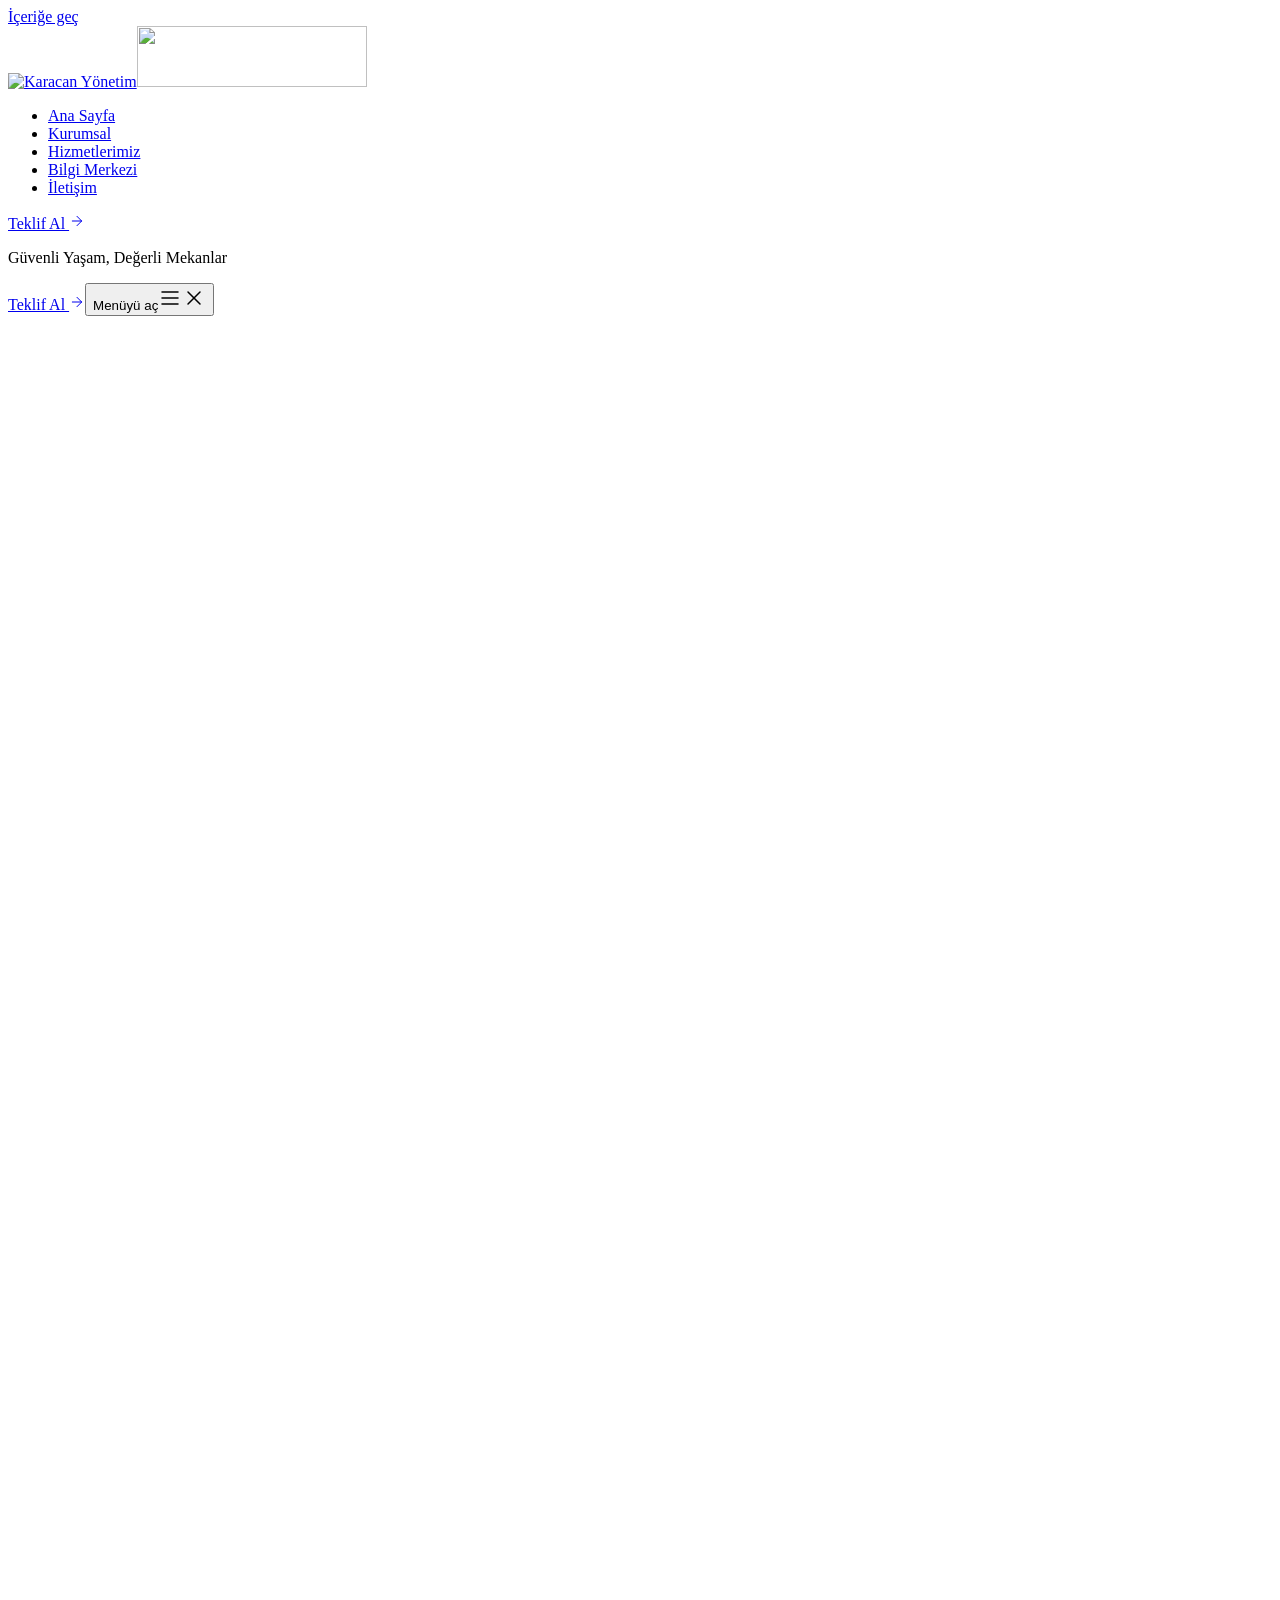
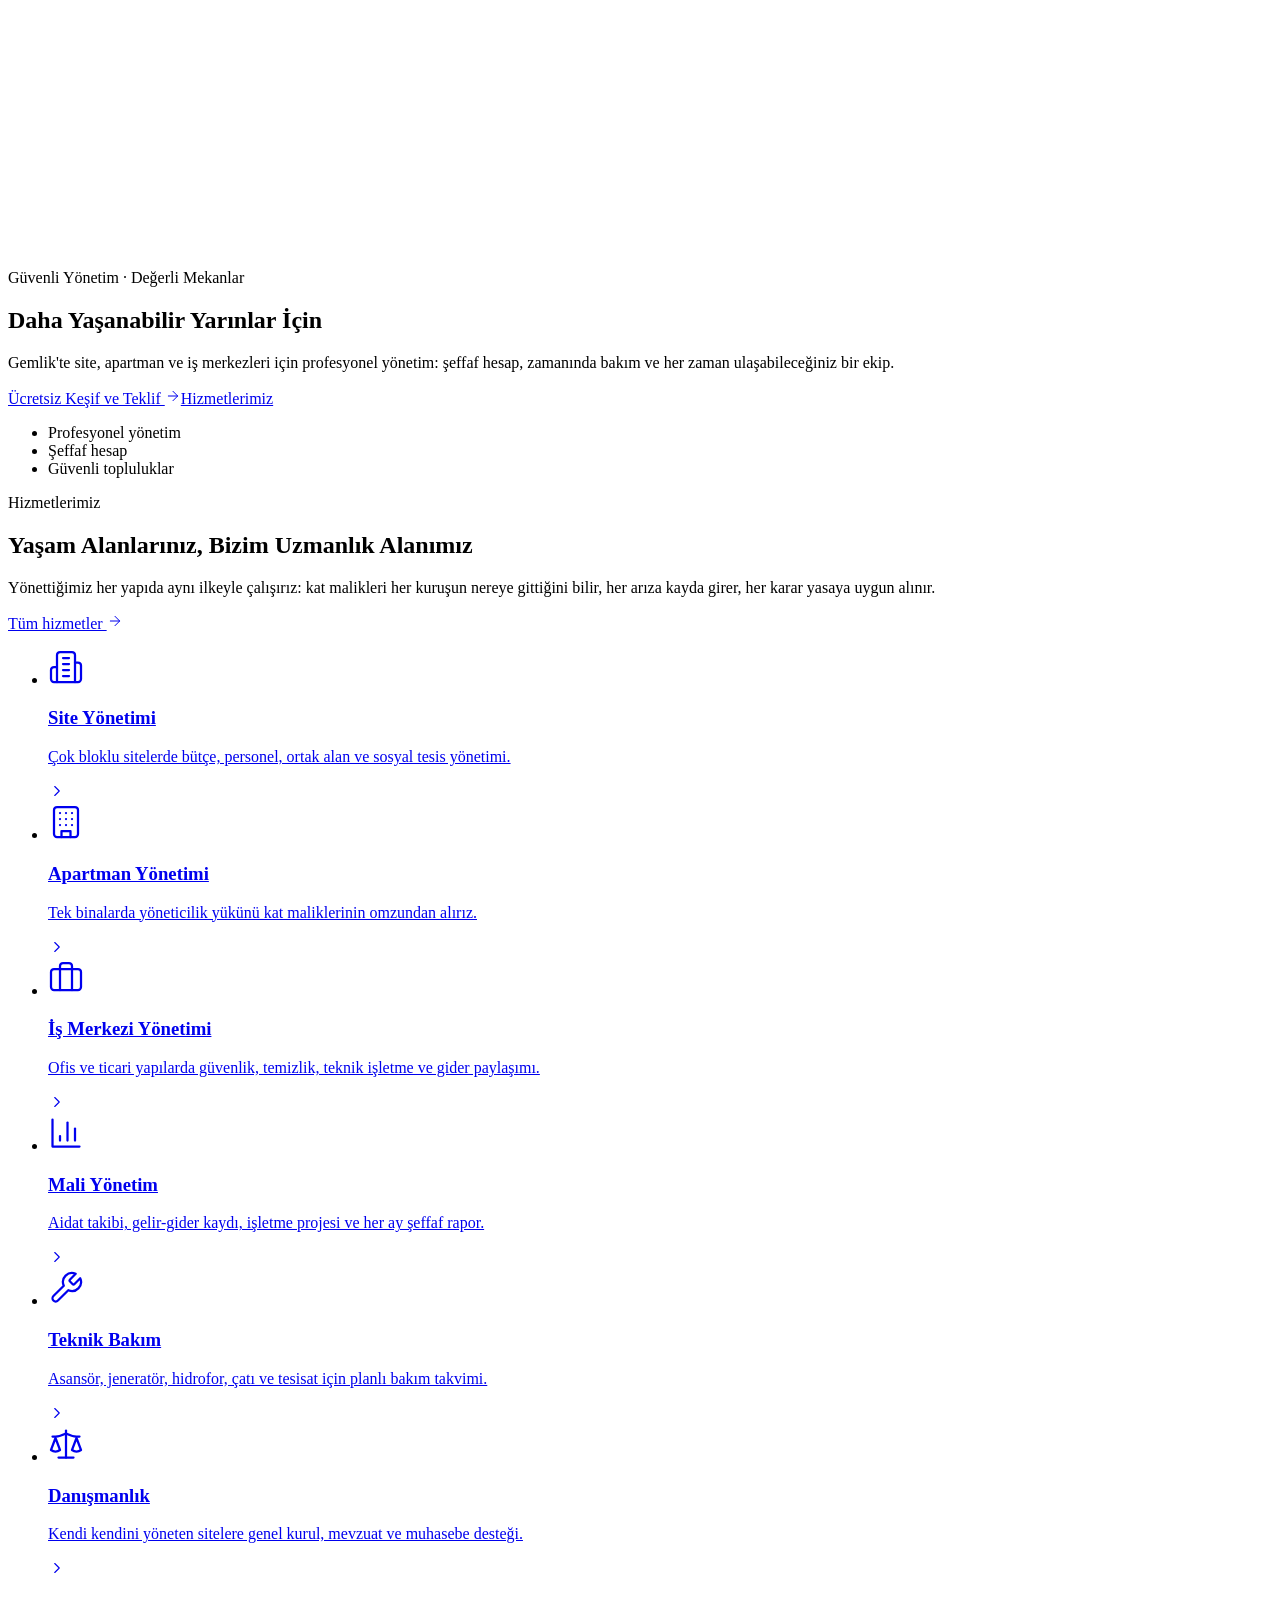
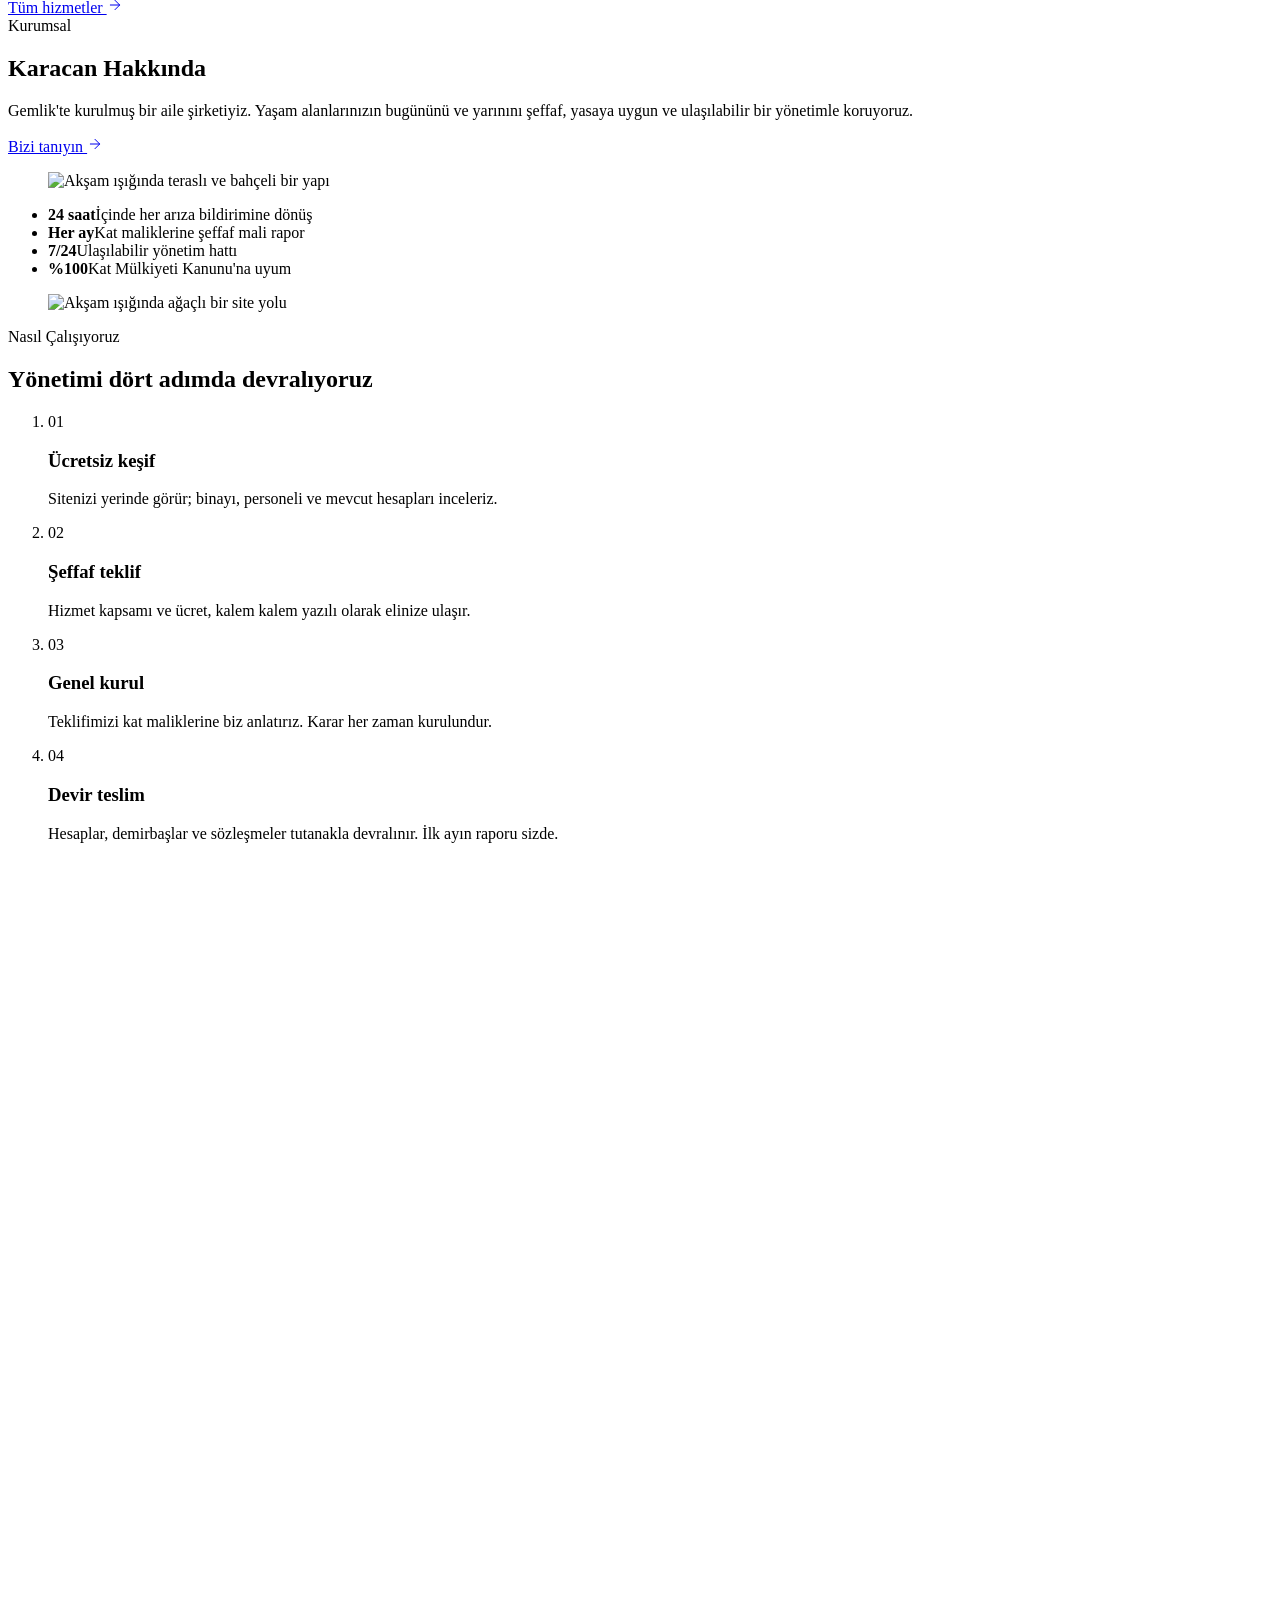
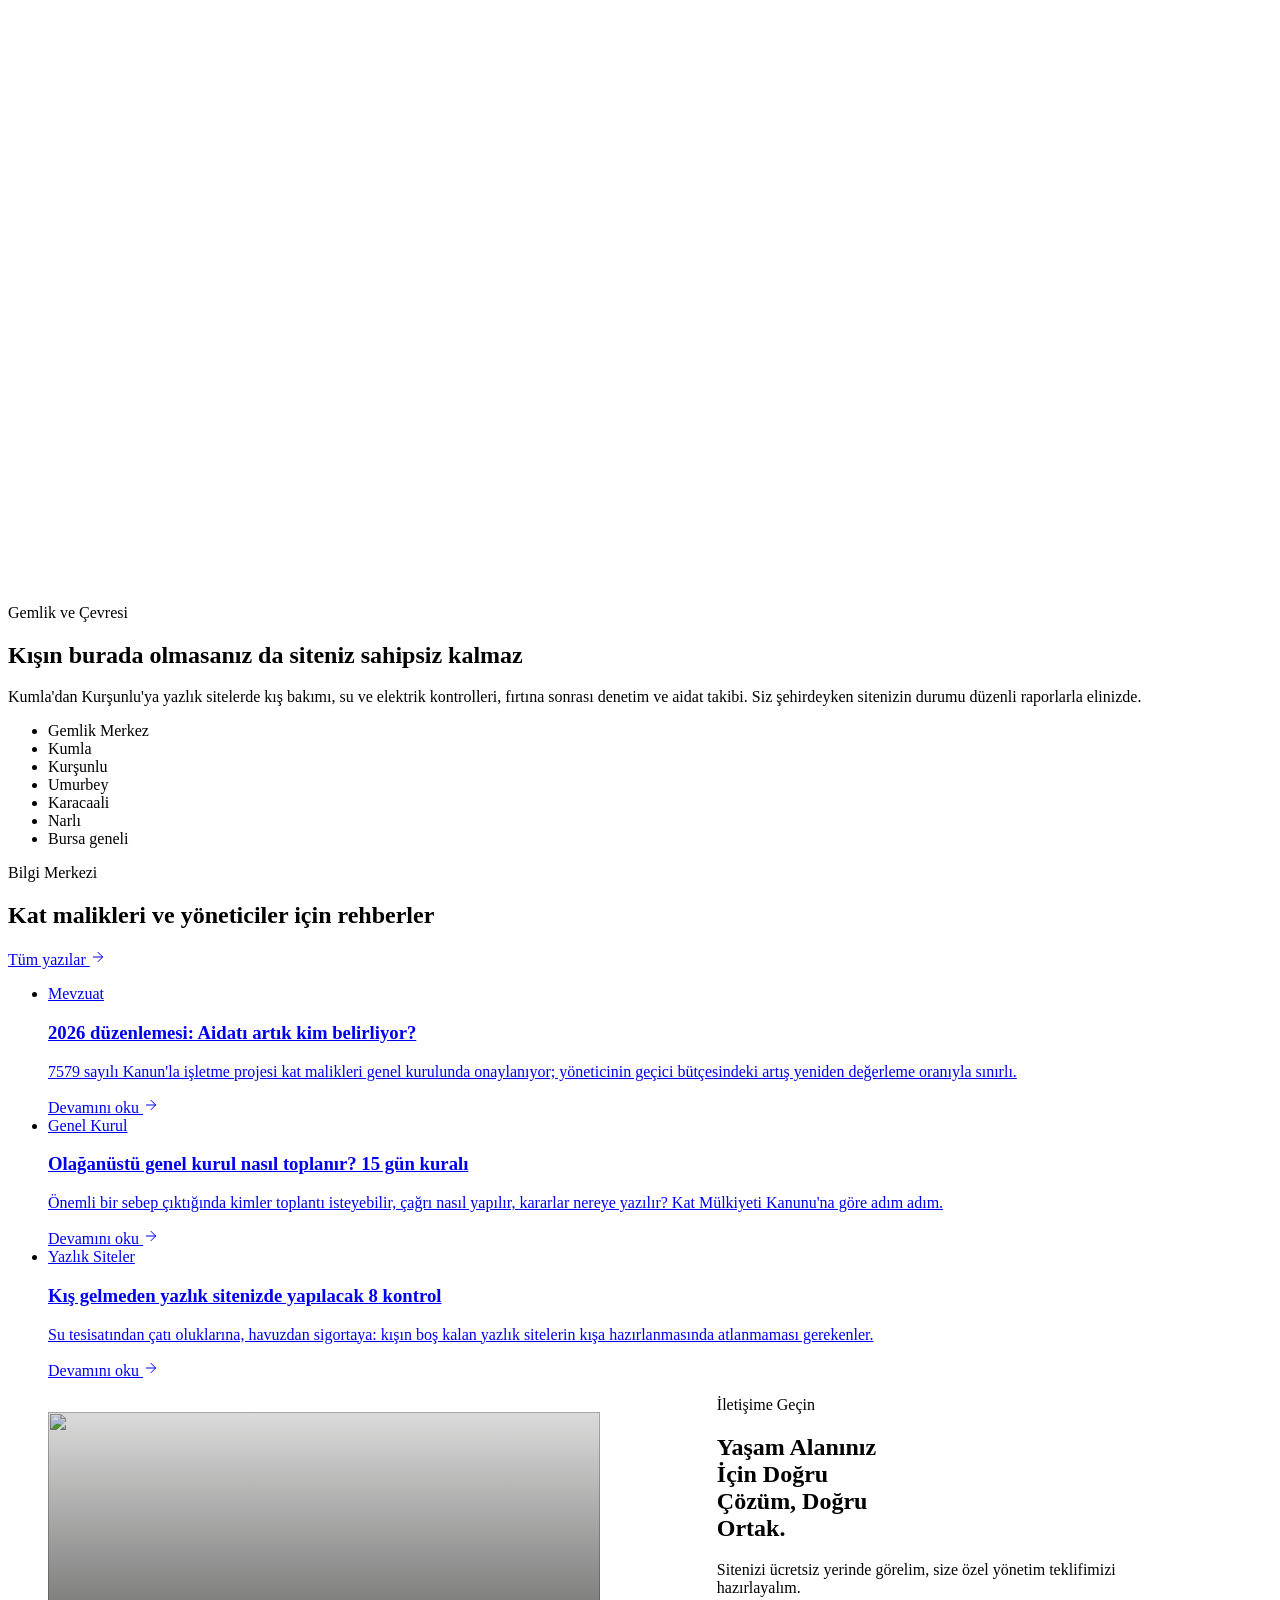
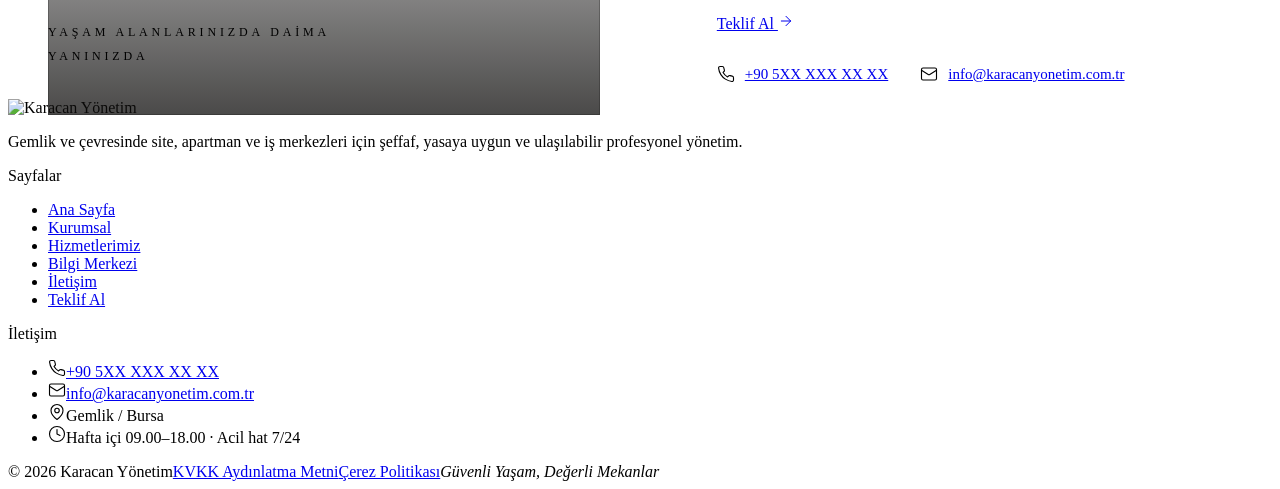
==== index.html @ 51871c75 "Önizleme v3: açık renkli site ikonları Co-Authored-By: Claude Opus 5.5 <noreply@anthropic.com>" ====
<!DOCTYPE html><html lang="tr" data-astro-cid-kfqxrqoz><head><meta charset="utf-8"><meta name="viewport" content="width=device-width, initial-scale=1"><title>Karacan Yönetim | Gemlik Site, Apartman ve İş Merkezi Yönetimi</title><meta name="description" content="Gemlik ve çevresinde site, apartman ve iş merkezleri için profesyonel yönetim ve danışmanlık: şeffaf mali rapor, planlı bakım, Kat Mülkiyeti Kanunu’na uygun yönetim."><link rel="canonical" href="https://karacanyonetim.com.tr/karacan-onizleme/"><meta name="robots" content="noindex, nofollow"><meta name="theme-color" content="#F7F5EF"><link rel="icon" href="/karacan-onizleme/favicon.svg" type="image/svg+xml"><link rel="icon" href="/karacan-onizleme/favicon.png" sizes="32x32"><link rel="apple-touch-icon" href="/karacan-onizleme/apple-touch-icon.png"><meta property="og:type" content="website"><meta property="og:locale" content="tr_TR"><meta property="og:site_name" content="Karacan Yönetim"><meta property="og:title" content="Karacan Yönetim | Gemlik Site, Apartman ve İş Merkezi Yönetimi"><meta property="og:description" content="Gemlik ve çevresinde site, apartman ve iş merkezleri için profesyonel yönetim ve danışmanlık: şeffaf mali rapor, planlı bakım, Kat Mülkiyeti Kanunu’na uygun yönetim."><meta property="og:url" content="https://karacanyonetim.com.tr/karacan-onizleme/"><meta property="og:image" content="https://karacanyonetim.com.tr/img/acilis-1200.webp"><script type="application/ld+json">{"@context":"https://schema.org","@type":"ProfessionalService","name":"Karacan Yönetim","description":"Site, Apartman ve İş Merkezi Yönetim ve Danışmanlık","slogan":"Güvenli Yaşam, Değerli Mekanlar","url":"https://karacanyonetim.com.tr/","email":"info@karacanyonetim.com.tr","logo":"https://karacanyonetim.com.tr/ikon-512.png","areaServed":["Gemlik","Bursa"],"address":{"@type":"PostalAddress","addressLocality":"Gemlik","addressRegion":"Bursa","addressCountry":"TR"}}</script><link rel="stylesheet" href="/karacan-onizleme/_astro/Temel.Bpt1xUq4.css"><style>.cagri[data-astro-cid-7pdlx3l4]{border-top:1px solid var(--cizgi);background:#fff;display:grid}.cagri-gorsel[data-astro-cid-7pdlx3l4]{isolation:isolate;min-height:280px;position:relative}.cagri-gorsel[data-astro-cid-7pdlx3l4] img[data-astro-cid-7pdlx3l4]{z-index:-2;object-fit:cover;width:100%;height:100%;position:absolute;inset:0}.cagri-gorsel[data-astro-cid-7pdlx3l4]:before{content:"";z-index:-1;background:linear-gradient(#0e0d0c26,#0e0d0cbf);position:absolute;inset:0}.cagri-gorsel[data-astro-cid-7pdlx3l4] figcaption[data-astro-cid-7pdlx3l4]{left:var(--kenar);right:var(--kenar);max-width:22rem;color:var(--fildisi);letter-spacing:.32em;text-transform:uppercase;font-size:12px;line-height:2;position:absolute;bottom:32px}.cagri-gorsel[data-astro-cid-7pdlx3l4] figcaption[data-astro-cid-7pdlx3l4]:after{content:"";background:var(--altin);width:36px;height:1px;margin-top:14px;display:block}.cagri-ic[data-astro-cid-7pdlx3l4]{padding:clamp(48px, 7vw, 96px) var(--kenar)}h2[data-astro-cid-7pdlx3l4]{max-width:16ch;margin-top:20px}.cagri-ic[data-astro-cid-7pdlx3l4]>p[data-astro-cid-7pdlx3l4]{color:var(--soluk);max-width:30rem;margin-top:18px}.cagri-ic[data-astro-cid-7pdlx3l4] .dugme[data-astro-cid-7pdlx3l4]{margin-top:32px}.cagri-iletisim[data-astro-cid-7pdlx3l4]{flex-wrap:wrap;gap:14px 32px;margin-top:32px;padding:0;list-style:none;display:flex}.cagri-iletisim[data-astro-cid-7pdlx3l4] li[data-astro-cid-7pdlx3l4]{align-items:center;gap:10px;font-size:15px;display:flex}.cagri-iletisim[data-astro-cid-7pdlx3l4] svg{color:var(--altin-yazi)}@media (width>=900px){.cagri[data-astro-cid-7pdlx3l4]{grid-template-columns:1fr 1fr}.cagri-gorsel[data-astro-cid-7pdlx3l4]{min-height:100%}.cagri-ic[data-astro-cid-7pdlx3l4]{padding-inline:clamp(48px,6vw,96px)}}
</style><link rel="stylesheet" href="/karacan-onizleme/_astro/index.DwdTsmB2.css"></head><body data-astro-cid-kfqxrqoz><a href="#icerik" class="gorunmez" data-astro-cid-kfqxrqoz>İçeriğe geç</a><header class="ust" data-astro-cid-amg5ateg><div class="kap ust-ic" data-astro-cid-amg5ateg><a href="/karacan-onizleme/" class="logo" aria-label="Karacan Yönetim ana sayfa" data-astro-cid-amg5ateg><img class="logo-acik" src="/karacan-onizleme/logo/karacan-yatay-renkli.svg" alt="Karacan Yönetim" width="230" height="61" data-astro-cid-amg5ateg><img class="logo-koyu" src="/karacan-onizleme/logo/karacan-yatay-koyu.svg" alt="" width="230" height="61" aria-hidden="true" data-astro-cid-amg5ateg></a><nav class="menu" id="menu" aria-label="Ana menü" data-astro-cid-amg5ateg><ul data-astro-cid-amg5ateg><li data-astro-cid-amg5ateg><a href="/karacan-onizleme/" aria-current="page" data-astro-cid-amg5ateg>Ana Sayfa</a></li><li data-astro-cid-amg5ateg><a href="/karacan-onizleme/kurumsal/" data-astro-cid-amg5ateg>Kurumsal</a></li><li data-astro-cid-amg5ateg><a href="/karacan-onizleme/hizmetler/" data-astro-cid-amg5ateg>Hizmetlerimiz</a></li><li data-astro-cid-amg5ateg><a href="/karacan-onizleme/bilgi-merkezi/" data-astro-cid-amg5ateg>Bilgi Merkezi</a></li><li data-astro-cid-amg5ateg><a href="/karacan-onizleme/iletisim/" data-astro-cid-amg5ateg>İletişim</a></li></ul><a href="/karacan-onizleme/teklif/" class="dugme dugme-altin menu-teklif" data-astro-cid-amg5ateg>Teklif Al <svg width="16" height="16" viewBox="0 0 24 24" fill="none" stroke="currentColor" stroke-width="1.5" stroke-linecap="round" stroke-linejoin="round" aria-hidden="true"><path d="M5 12h14"/><path d="m12 5 7 7-7 7"/></svg></a><p class="menu-slogan" data-astro-cid-amg5ateg>Güvenli Yaşam,
Değerli Mekanlar</p></nav><a href="/karacan-onizleme/teklif/" class="dugme dugme-altin ust-teklif" data-astro-cid-amg5ateg>Teklif Al <svg width="16" height="16" viewBox="0 0 24 24" fill="none" stroke="currentColor" stroke-width="1.5" stroke-linecap="round" stroke-linejoin="round" aria-hidden="true"><path d="M5 12h14"/><path d="m12 5 7 7-7 7"/></svg></a><button class="menu-dugme" aria-controls="menu" aria-expanded="false" data-astro-cid-amg5ateg><span class="gorunmez" data-astro-cid-amg5ateg>Menüyü aç</span><svg class="ac" width="24" height="24" viewBox="0 0 24 24" fill="none" stroke="currentColor" stroke-width="1.5" stroke-linecap="round" stroke-linejoin="round" aria-hidden="true"><path d="M4 6h16"/><path d="M4 12h16"/><path d="M4 18h16"/></svg><svg class="kapa" width="24" height="24" viewBox="0 0 24 24" fill="none" stroke="currentColor" stroke-width="1.5" stroke-linecap="round" stroke-linejoin="round" aria-hidden="true"><path d="M18 6 6 18"/><path d="m6 6 12 12"/></svg></button></div></header><script type="module">var e=document.querySelector(`.menu-dugme`),t=document.querySelector(`.ust`);e.addEventListener(`click`,()=>{let n=t.classList.toggle(`acik`);e.setAttribute(`aria-expanded`,String(n)),document.body.style.overflow=n?`hidden`:``});</script><main id="icerik" data-astro-cid-kfqxrqoz><section class="acilis koyu" data-astro-cid-lcdefpme><picture data-astro-cid-lcdefpme><source media="(max-width: 767px)" srcset="/karacan-onizleme/img/acilis-dikey-800.webp 800w, /karacan-onizleme/img/acilis-dikey-1200.webp 1200w" sizes="100vw" width="1200" height="1600" data-astro-cid-lcdefpme><img class="acilis-gorsel" src="/karacan-onizleme/img/acilis-2400.webp" srcset="/karacan-onizleme/img/acilis-1200.webp 1200w, /karacan-onizleme/img/acilis-2400.webp 2400w" sizes="100vw" alt="" fetchpriority="high" width="2400" height="1549" data-astro-cid-lcdefpme></picture><div class="kap acilis-ic" data-astro-cid-lcdefpme><span class="ust-baslik" data-astro-cid-lcdefpme>Güvenli Yönetim · Değerli Mekanlar</span><h1 data-astro-cid-lcdefpme>Daha Yaşanabilir Yarınlar İçin</h1><p data-astro-cid-lcdefpme>Gemlik&#39;te site, apartman ve iş merkezleri için profesyonel yönetim: şeffaf hesap, zamanında bakım ve her zaman ulaşabileceğiniz bir ekip.</p><div class="acilis-dugmeler" data-astro-cid-lcdefpme><a href="/karacan-onizleme/teklif/" class="dugme dugme-altin" data-astro-cid-lcdefpme>Ücretsiz Keşif ve Teklif <svg width="16" height="16" viewBox="0 0 24 24" fill="none" stroke="currentColor" stroke-width="1.5" stroke-linecap="round" stroke-linejoin="round" aria-hidden="true"><path d="M5 12h14"/><path d="m12 5 7 7-7 7"/></svg></a><a href="/karacan-onizleme/hizmetler/" class="dugme dugme-cizgi" data-astro-cid-lcdefpme>Hizmetlerimiz</a></div></div><ul class="acilis-ilkeler" aria-label="İlkelerimiz" data-astro-cid-lcdefpme><li data-astro-cid-lcdefpme>Profesyonel yönetim</li><li data-astro-cid-lcdefpme>Şeffaf hesap</li><li data-astro-cid-lcdefpme>Güvenli topluluklar</li></ul></section><section class="bolum hizmetler" data-astro-cid-lcdefpme><div class="kap" data-astro-cid-lcdefpme><div class="bolum-bas" data-astro-cid-lcdefpme><div data-astro-cid-lcdefpme><span class="ust-baslik" data-astro-cid-lcdefpme>Hizmetlerimiz</span><h2 data-astro-cid-lcdefpme>Yaşam Alanlarınız, Bizim Uzmanlık Alanımız</h2></div><div class="bolum-bas-yan" data-astro-cid-lcdefpme><p data-astro-cid-lcdefpme>Yönettiğimiz her yapıda aynı ilkeyle çalışırız: kat malikleri her kuruşun nereye gittiğini bilir, her arıza kayda girer, her karar yasaya uygun alınır.</p><a href="/karacan-onizleme/hizmetler/" class="bag" data-astro-cid-lcdefpme>Tüm hizmetler <svg width="16" height="16" viewBox="0 0 24 24" fill="none" stroke="currentColor" stroke-width="1.5" stroke-linecap="round" stroke-linejoin="round" aria-hidden="true"><path d="M5 12h14"/><path d="m12 5 7 7-7 7"/></svg></a></div></div><ul class="hizmet-liste" data-astro-cid-lcdefpme><li data-astro-cid-lcdefpme><a href="/karacan-onizleme/hizmetler/#site-yonetimi" data-astro-cid-lcdefpme><svg width="36" height="36" viewBox="0 0 24 24" fill="none" stroke="currentColor" stroke-width="1.5" stroke-linecap="round" stroke-linejoin="round" aria-hidden="true"><path d="M6 22V4a2 2 0 0 1 2-2h8a2 2 0 0 1 2 2v18Z"/><path d="M6 12H4a2 2 0 0 0-2 2v6a2 2 0 0 0 2 2h2"/><path d="M18 9h2a2 2 0 0 1 2 2v9a2 2 0 0 1-2 2h-2"/><path d="M10 6h4"/><path d="M10 10h4"/><path d="M10 14h4"/><path d="M10 18h4"/></svg><span class="hizmet-metin" data-astro-cid-lcdefpme><h3 data-astro-cid-lcdefpme>Site Yönetimi</h3><p data-astro-cid-lcdefpme>Çok bloklu sitelerde bütçe, personel, ortak alan ve sosyal tesis yönetimi.</p></span><svg class="ok-sag" width="18" height="18" viewBox="0 0 24 24" fill="none" stroke="currentColor" stroke-width="1.5" stroke-linecap="round" stroke-linejoin="round" aria-hidden="true"><path d="m9 18 6-6-6-6"/></svg></a></li><li data-astro-cid-lcdefpme><a href="/karacan-onizleme/hizmetler/#apartman-yonetimi" data-astro-cid-lcdefpme><svg width="36" height="36" viewBox="0 0 24 24" fill="none" stroke="currentColor" stroke-width="1.5" stroke-linecap="round" stroke-linejoin="round" aria-hidden="true"><rect width="16" height="20" x="4" y="2" rx="2"/><path d="M9 22v-4h6v4"/><path d="M8 6h.01"/><path d="M16 6h.01"/><path d="M12 6h.01"/><path d="M12 10h.01"/><path d="M12 14h.01"/><path d="M16 10h.01"/><path d="M16 14h.01"/><path d="M8 10h.01"/><path d="M8 14h.01"/></svg><span class="hizmet-metin" data-astro-cid-lcdefpme><h3 data-astro-cid-lcdefpme>Apartman Yönetimi</h3><p data-astro-cid-lcdefpme>Tek binalarda yöneticilik yükünü kat maliklerinin omzundan alırız.</p></span><svg class="ok-sag" width="18" height="18" viewBox="0 0 24 24" fill="none" stroke="currentColor" stroke-width="1.5" stroke-linecap="round" stroke-linejoin="round" aria-hidden="true"><path d="m9 18 6-6-6-6"/></svg></a></li><li data-astro-cid-lcdefpme><a href="/karacan-onizleme/hizmetler/#is-merkezi-yonetimi" data-astro-cid-lcdefpme><svg width="36" height="36" viewBox="0 0 24 24" fill="none" stroke="currentColor" stroke-width="1.5" stroke-linecap="round" stroke-linejoin="round" aria-hidden="true"><path d="M16 20V4a2 2 0 0 0-2-2h-4a2 2 0 0 0-2 2v16"/><rect width="20" height="14" x="2" y="6" rx="2"/></svg><span class="hizmet-metin" data-astro-cid-lcdefpme><h3 data-astro-cid-lcdefpme>İş Merkezi Yönetimi</h3><p data-astro-cid-lcdefpme>Ofis ve ticari yapılarda güvenlik, temizlik, teknik işletme ve gider paylaşımı.</p></span><svg class="ok-sag" width="18" height="18" viewBox="0 0 24 24" fill="none" stroke="currentColor" stroke-width="1.5" stroke-linecap="round" stroke-linejoin="round" aria-hidden="true"><path d="m9 18 6-6-6-6"/></svg></a></li><li data-astro-cid-lcdefpme><a href="/karacan-onizleme/hizmetler/#mali-yonetim" data-astro-cid-lcdefpme><svg width="36" height="36" viewBox="0 0 24 24" fill="none" stroke="currentColor" stroke-width="1.5" stroke-linecap="round" stroke-linejoin="round" aria-hidden="true"><path d="M3 3v18h18"/><path d="M18 17V9"/><path d="M13 17V5"/><path d="M8 17v-3"/></svg><span class="hizmet-metin" data-astro-cid-lcdefpme><h3 data-astro-cid-lcdefpme>Mali Yönetim</h3><p data-astro-cid-lcdefpme>Aidat takibi, gelir-gider kaydı, işletme projesi ve her ay şeffaf rapor.</p></span><svg class="ok-sag" width="18" height="18" viewBox="0 0 24 24" fill="none" stroke="currentColor" stroke-width="1.5" stroke-linecap="round" stroke-linejoin="round" aria-hidden="true"><path d="m9 18 6-6-6-6"/></svg></a></li><li data-astro-cid-lcdefpme><a href="/karacan-onizleme/hizmetler/#teknik-bakim" data-astro-cid-lcdefpme><svg width="36" height="36" viewBox="0 0 24 24" fill="none" stroke="currentColor" stroke-width="1.5" stroke-linecap="round" stroke-linejoin="round" aria-hidden="true"><path d="M14.7 6.3a1 1 0 0 0 0 1.4l1.6 1.6a1 1 0 0 0 1.4 0l3.77-3.77a6 6 0 0 1-7.94 7.94l-6.91 6.91a2.12 2.12 0 0 1-3-3l6.91-6.91a6 6 0 0 1 7.94-7.94l-3.76 3.76z"/></svg><span class="hizmet-metin" data-astro-cid-lcdefpme><h3 data-astro-cid-lcdefpme>Teknik Bakım</h3><p data-astro-cid-lcdefpme>Asansör, jeneratör, hidrofor, çatı ve tesisat için planlı bakım takvimi.</p></span><svg class="ok-sag" width="18" height="18" viewBox="0 0 24 24" fill="none" stroke="currentColor" stroke-width="1.5" stroke-linecap="round" stroke-linejoin="round" aria-hidden="true"><path d="m9 18 6-6-6-6"/></svg></a></li><li data-astro-cid-lcdefpme><a href="/karacan-onizleme/hizmetler/#danismanlik" data-astro-cid-lcdefpme><svg width="36" height="36" viewBox="0 0 24 24" fill="none" stroke="currentColor" stroke-width="1.5" stroke-linecap="round" stroke-linejoin="round" aria-hidden="true"><path d="m16 16 3-8 3 8c-.87.65-1.92 1-3 1s-2.13-.35-3-1Z"/><path d="m2 16 3-8 3 8c-.87.65-1.92 1-3 1s-2.13-.35-3-1Z"/><path d="M7 21h10"/><path d="M12 3v18"/><path d="M3 7h2c2 0 5-1 7-2 2 1 5 2 7 2h2"/></svg><span class="hizmet-metin" data-astro-cid-lcdefpme><h3 data-astro-cid-lcdefpme>Danışmanlık</h3><p data-astro-cid-lcdefpme>Kendi kendini yöneten sitelere genel kurul, mevzuat ve muhasebe desteği.</p></span><svg class="ok-sag" width="18" height="18" viewBox="0 0 24 24" fill="none" stroke="currentColor" stroke-width="1.5" stroke-linecap="round" stroke-linejoin="round" aria-hidden="true"><path d="m9 18 6-6-6-6"/></svg></a></li></ul><a href="/karacan-onizleme/hizmetler/" class="dugme dugme-altin tum-hizmetler" data-astro-cid-lcdefpme>Tüm hizmetler <svg width="16" height="16" viewBox="0 0 24 24" fill="none" stroke="currentColor" stroke-width="1.5" stroke-linecap="round" stroke-linejoin="round" aria-hidden="true"><path d="M5 12h14"/><path d="m12 5 7 7-7 7"/></svg></a></div></section><section class="hakkinda" data-astro-cid-lcdefpme><div class="kap hakkinda-ic" data-astro-cid-lcdefpme><div class="hakkinda-metin" data-astro-cid-lcdefpme><span class="ust-baslik" data-astro-cid-lcdefpme>Kurumsal</span><h2 data-astro-cid-lcdefpme>Karacan Hakkında</h2><p data-astro-cid-lcdefpme>Gemlik&#39;te kurulmuş bir aile şirketiyiz. Yaşam alanlarınızın bugününü ve yarınını şeffaf, yasaya uygun ve ulaşılabilir bir yönetimle koruyoruz.</p><a href="/karacan-onizleme/kurumsal/" class="bag" data-astro-cid-lcdefpme>Bizi tanıyın <svg width="16" height="16" viewBox="0 0 24 24" fill="none" stroke="currentColor" stroke-width="1.5" stroke-linecap="round" stroke-linejoin="round" aria-hidden="true"><path d="M5 12h14"/><path d="m12 5 7 7-7 7"/></svg></a></div><figure class="hakkinda-gorsel" data-astro-cid-lcdefpme><img src="/karacan-onizleme/img/teras-1600.webp" srcset="/karacan-onizleme/img/teras-800.webp 800w, /karacan-onizleme/img/teras-1600.webp 1600w" sizes="(min-width: 900px) 50vw, 100vw" alt="Akşam ışığında teraslı ve bahçeli bir yapı" loading="lazy" width="1600" height="1067" data-astro-cid-lcdefpme></figure><ul class="sozler" aria-label="Sözümüz" data-astro-cid-lcdefpme><li data-astro-cid-lcdefpme><strong data-astro-cid-lcdefpme>24 saat</strong><span data-astro-cid-lcdefpme>İçinde her arıza bildirimine dönüş</span></li><li data-astro-cid-lcdefpme><strong data-astro-cid-lcdefpme>Her ay</strong><span data-astro-cid-lcdefpme>Kat maliklerine şeffaf mali rapor</span></li><li data-astro-cid-lcdefpme><strong data-astro-cid-lcdefpme>7/24</strong><span data-astro-cid-lcdefpme>Ulaşılabilir yönetim hattı</span></li><li data-astro-cid-lcdefpme><strong data-astro-cid-lcdefpme>%100</strong><span data-astro-cid-lcdefpme>Kat Mülkiyeti Kanunu&#39;na uyum</span></li></ul></div></section><section class="bolum surec" data-astro-cid-lcdefpme><div class="kap surec-ic" data-astro-cid-lcdefpme><figure class="surec-gorsel" data-astro-cid-lcdefpme><img src="/karacan-onizleme/img/bahce-1600.webp" srcset="/karacan-onizleme/img/bahce-800.webp 800w, /karacan-onizleme/img/bahce-1600.webp 1600w" sizes="(min-width: 900px) 45vw, 100vw" alt="Akşam ışığında ağaçlı bir site yolu" loading="lazy" width="1600" height="1067" data-astro-cid-lcdefpme></figure><div data-astro-cid-lcdefpme><span class="ust-baslik" data-astro-cid-lcdefpme>Nasıl Çalışıyoruz</span><h2 data-astro-cid-lcdefpme>Yönetimi dört adımda devralıyoruz</h2><ol class="adimlar" data-astro-cid-lcdefpme><li data-astro-cid-lcdefpme><span class="no" data-astro-cid-lcdefpme>01</span><div data-astro-cid-lcdefpme><h3 data-astro-cid-lcdefpme>Ücretsiz keşif</h3><p data-astro-cid-lcdefpme>Sitenizi yerinde görür; binayı, personeli ve mevcut hesapları inceleriz.</p></div></li><li data-astro-cid-lcdefpme><span class="no" data-astro-cid-lcdefpme>02</span><div data-astro-cid-lcdefpme><h3 data-astro-cid-lcdefpme>Şeffaf teklif</h3><p data-astro-cid-lcdefpme>Hizmet kapsamı ve ücret, kalem kalem yazılı olarak elinize ulaşır.</p></div></li><li data-astro-cid-lcdefpme><span class="no" data-astro-cid-lcdefpme>03</span><div data-astro-cid-lcdefpme><h3 data-astro-cid-lcdefpme>Genel kurul</h3><p data-astro-cid-lcdefpme>Teklifimizi kat maliklerine biz anlatırız. Karar her zaman kurulundur.</p></div></li><li data-astro-cid-lcdefpme><span class="no" data-astro-cid-lcdefpme>04</span><div data-astro-cid-lcdefpme><h3 data-astro-cid-lcdefpme>Devir teslim</h3><p data-astro-cid-lcdefpme>Hesaplar, demirbaşlar ve sözleşmeler tutanakla devralınır. İlk ayın raporu sizde.</p></div></li></ol></div></div></section><section class="bolge koyu" data-astro-cid-lcdefpme><img class="bolge-gorsel" src="/karacan-onizleme/img/yazlik-2000.webp" srcset="/karacan-onizleme/img/yazlik-1000.webp 1000w, /karacan-onizleme/img/yazlik-2000.webp 2000w" sizes="100vw" alt="" loading="lazy" width="2000" height="1341" data-astro-cid-lcdefpme><div class="kap bolge-ic" data-astro-cid-lcdefpme><span class="ust-baslik" data-astro-cid-lcdefpme>Gemlik ve Çevresi</span><h2 data-astro-cid-lcdefpme>Kışın burada olmasanız da siteniz sahipsiz kalmaz</h2><p data-astro-cid-lcdefpme>Kumla&#39;dan Kurşunlu&#39;ya yazlık sitelerde kış bakımı, su ve elektrik kontrolleri, fırtına sonrası denetim ve aidat takibi. Siz şehirdeyken sitenizin durumu düzenli raporlarla elinizde.</p><ul class="yerler" data-astro-cid-lcdefpme><li data-astro-cid-lcdefpme>Gemlik Merkez</li><li data-astro-cid-lcdefpme>Kumla</li><li data-astro-cid-lcdefpme>Kurşunlu</li><li data-astro-cid-lcdefpme>Umurbey</li><li data-astro-cid-lcdefpme>Karacaali</li><li data-astro-cid-lcdefpme>Narlı</li><li data-astro-cid-lcdefpme>Bursa geneli</li></ul></div></section><section class="bolum yazilar" data-astro-cid-lcdefpme><div class="kap" data-astro-cid-lcdefpme><div class="bolum-bas" data-astro-cid-lcdefpme><div data-astro-cid-lcdefpme><span class="ust-baslik" data-astro-cid-lcdefpme>Bilgi Merkezi</span><h2 data-astro-cid-lcdefpme>Kat malikleri ve yöneticiler için rehberler</h2></div><div class="bolum-bas-yan" data-astro-cid-lcdefpme><a href="/karacan-onizleme/bilgi-merkezi/" class="bag" data-astro-cid-lcdefpme>Tüm yazılar <svg width="16" height="16" viewBox="0 0 24 24" fill="none" stroke="currentColor" stroke-width="1.5" stroke-linecap="round" stroke-linejoin="round" aria-hidden="true"><path d="M5 12h14"/><path d="m12 5 7 7-7 7"/></svg></a></div></div><ul class="yazi-liste" data-astro-cid-lcdefpme><li data-astro-cid-lcdefpme><a href="/karacan-onizleme/bilgi-merkezi/aidati-kim-belirliyor/" data-astro-cid-lcdefpme><span class="etiket" data-astro-cid-lcdefpme>Mevzuat</span><h3 data-astro-cid-lcdefpme>2026 düzenlemesi: Aidatı artık kim belirliyor?</h3><p data-astro-cid-lcdefpme>7579 sayılı Kanun&#39;la işletme projesi kat malikleri genel kurulunda onaylanıyor; yöneticinin geçici bütçesindeki artış yeniden değerleme oranıyla sınırlı.</p><span class="bag" data-astro-cid-lcdefpme>Devamını oku <svg width="16" height="16" viewBox="0 0 24 24" fill="none" stroke="currentColor" stroke-width="1.5" stroke-linecap="round" stroke-linejoin="round" aria-hidden="true"><path d="M5 12h14"/><path d="m12 5 7 7-7 7"/></svg></span></a></li><li data-astro-cid-lcdefpme><a href="/karacan-onizleme/bilgi-merkezi/olaganustu-genel-kurul/" data-astro-cid-lcdefpme><span class="etiket" data-astro-cid-lcdefpme>Genel Kurul</span><h3 data-astro-cid-lcdefpme>Olağanüstü genel kurul nasıl toplanır? 15 gün kuralı</h3><p data-astro-cid-lcdefpme>Önemli bir sebep çıktığında kimler toplantı isteyebilir, çağrı nasıl yapılır, kararlar nereye yazılır? Kat Mülkiyeti Kanunu&#39;na göre adım adım.</p><span class="bag" data-astro-cid-lcdefpme>Devamını oku <svg width="16" height="16" viewBox="0 0 24 24" fill="none" stroke="currentColor" stroke-width="1.5" stroke-linecap="round" stroke-linejoin="round" aria-hidden="true"><path d="M5 12h14"/><path d="m12 5 7 7-7 7"/></svg></span></a></li><li data-astro-cid-lcdefpme><a href="/karacan-onizleme/bilgi-merkezi/yazlik-site-kis-kontrolleri/" data-astro-cid-lcdefpme><span class="etiket" data-astro-cid-lcdefpme>Yazlık Siteler</span><h3 data-astro-cid-lcdefpme>Kış gelmeden yazlık sitenizde yapılacak 8 kontrol</h3><p data-astro-cid-lcdefpme>Su tesisatından çatı oluklarına, havuzdan sigortaya: kışın boş kalan yazlık sitelerin kışa hazırlanmasında atlanmaması gerekenler.</p><span class="bag" data-astro-cid-lcdefpme>Devamını oku <svg width="16" height="16" viewBox="0 0 24 24" fill="none" stroke="currentColor" stroke-width="1.5" stroke-linecap="round" stroke-linejoin="round" aria-hidden="true"><path d="M5 12h14"/><path d="m12 5 7 7-7 7"/></svg></span></a></li></ul></div></section><section class="cagri" data-astro-cid-7pdlx3l4><figure class="cagri-gorsel koyu" data-astro-cid-7pdlx3l4><img src="/karacan-onizleme/img/giris-1600.webp" srcset="/karacan-onizleme/img/giris-800.webp 800w, /karacan-onizleme/img/giris-1600.webp 1600w" sizes="(min-width: 900px) 50vw, 100vw" alt="" loading="lazy" width="1600" height="1067" data-astro-cid-7pdlx3l4><figcaption data-astro-cid-7pdlx3l4>Yaşam alanlarınızda daima yanınızda</figcaption></figure><div class="cagri-ic" data-astro-cid-7pdlx3l4><span class="ust-baslik" data-astro-cid-7pdlx3l4>İletişime Geçin</span><h2 data-astro-cid-7pdlx3l4>Yaşam Alanınız İçin Doğru Çözüm, Doğru Ortak.</h2><p data-astro-cid-7pdlx3l4>Sitenizi ücretsiz yerinde görelim, size özel yönetim teklifimizi hazırlayalım.</p><a href="/karacan-onizleme/teklif/" class="dugme dugme-altin" data-astro-cid-7pdlx3l4>Teklif Al <svg width="16" height="16" viewBox="0 0 24 24" fill="none" stroke="currentColor" stroke-width="1.5" stroke-linecap="round" stroke-linejoin="round" aria-hidden="true"><path d="M5 12h14"/><path d="m12 5 7 7-7 7"/></svg></a><ul class="cagri-iletisim" data-astro-cid-7pdlx3l4><li data-astro-cid-7pdlx3l4><svg width="18" height="18" viewBox="0 0 24 24" fill="none" stroke="currentColor" stroke-width="1.5" stroke-linecap="round" stroke-linejoin="round" aria-hidden="true"><path d="M22 16.92v3a2 2 0 0 1-2.18 2 19.79 19.79 0 0 1-8.63-3.07 19.5 19.5 0 0 1-6-6 19.79 19.79 0 0 1-3.07-8.67A2 2 0 0 1 4.11 2h3a2 2 0 0 1 2 1.72 12.84 12.84 0 0 0 .7 2.81 2 2 0 0 1-.45 2.11L8.09 9.91a16 16 0 0 0 6 6l1.27-1.27a2 2 0 0 1 2.11-.45 12.84 12.84 0 0 0 2.81.7A2 2 0 0 1 22 16.92z"/></svg><a href="tel:+905" data-astro-cid-7pdlx3l4>+90 5XX XXX XX XX</a></li><li data-astro-cid-7pdlx3l4><svg width="18" height="18" viewBox="0 0 24 24" fill="none" stroke="currentColor" stroke-width="1.5" stroke-linecap="round" stroke-linejoin="round" aria-hidden="true"><rect width="20" height="16" x="2" y="4" rx="2"/><path d="m22 7-8.97 5.7a1.94 1.94 0 0 1-2.06 0L2 7"/></svg><a href="mailto:info@karacanyonetim.com.tr" data-astro-cid-7pdlx3l4>info@karacanyonetim.com.tr</a></li></ul></div></section></main><footer class="alt koyu" data-astro-cid-brxak7qk><div class="kap alt-ic" data-astro-cid-brxak7qk><div class="alt-marka" data-astro-cid-brxak7qk><img src="/karacan-onizleme/logo/karacan-yatay-koyu.svg" alt="Karacan Yönetim" width="230" height="61" loading="lazy" data-astro-cid-brxak7qk><p data-astro-cid-brxak7qk>Gemlik ve çevresinde site, apartman ve iş merkezleri için şeffaf, yasaya uygun ve ulaşılabilir profesyonel yönetim.</p></div><nav class="alt-menu" aria-label="Alt menü" data-astro-cid-brxak7qk><span class="ust-baslik cizgisiz" data-astro-cid-brxak7qk>Sayfalar</span><ul data-astro-cid-brxak7qk><li data-astro-cid-brxak7qk><a href="/karacan-onizleme/" data-astro-cid-brxak7qk>Ana Sayfa</a></li><li data-astro-cid-brxak7qk><a href="/karacan-onizleme/kurumsal/" data-astro-cid-brxak7qk>Kurumsal</a></li><li data-astro-cid-brxak7qk><a href="/karacan-onizleme/hizmetler/" data-astro-cid-brxak7qk>Hizmetlerimiz</a></li><li data-astro-cid-brxak7qk><a href="/karacan-onizleme/bilgi-merkezi/" data-astro-cid-brxak7qk>Bilgi Merkezi</a></li><li data-astro-cid-brxak7qk><a href="/karacan-onizleme/iletisim/" data-astro-cid-brxak7qk>İletişim</a></li><li data-astro-cid-brxak7qk><a href="/karacan-onizleme/teklif/" data-astro-cid-brxak7qk>Teklif Al</a></li></ul></nav><div class="alt-iletisim" data-astro-cid-brxak7qk><span class="ust-baslik cizgisiz" data-astro-cid-brxak7qk>İletişim</span><ul data-astro-cid-brxak7qk><li data-astro-cid-brxak7qk><svg width="18" height="18" viewBox="0 0 24 24" fill="none" stroke="currentColor" stroke-width="1.5" stroke-linecap="round" stroke-linejoin="round" aria-hidden="true"><path d="M22 16.92v3a2 2 0 0 1-2.18 2 19.79 19.79 0 0 1-8.63-3.07 19.5 19.5 0 0 1-6-6 19.79 19.79 0 0 1-3.07-8.67A2 2 0 0 1 4.11 2h3a2 2 0 0 1 2 1.72 12.84 12.84 0 0 0 .7 2.81 2 2 0 0 1-.45 2.11L8.09 9.91a16 16 0 0 0 6 6l1.27-1.27a2 2 0 0 1 2.11-.45 12.84 12.84 0 0 0 2.81.7A2 2 0 0 1 22 16.92z"/></svg><a href="tel:+905" data-astro-cid-brxak7qk>+90 5XX XXX XX XX</a></li><li data-astro-cid-brxak7qk><svg width="18" height="18" viewBox="0 0 24 24" fill="none" stroke="currentColor" stroke-width="1.5" stroke-linecap="round" stroke-linejoin="round" aria-hidden="true"><rect width="20" height="16" x="2" y="4" rx="2"/><path d="m22 7-8.97 5.7a1.94 1.94 0 0 1-2.06 0L2 7"/></svg><a href="mailto:info@karacanyonetim.com.tr" data-astro-cid-brxak7qk>info@karacanyonetim.com.tr</a></li><li data-astro-cid-brxak7qk><svg width="18" height="18" viewBox="0 0 24 24" fill="none" stroke="currentColor" stroke-width="1.5" stroke-linecap="round" stroke-linejoin="round" aria-hidden="true"><path d="M20 10c0 6-8 12-8 12s-8-6-8-12a8 8 0 0 1 16 0Z"/><circle cx="12" cy="10" r="3"/></svg><span data-astro-cid-brxak7qk>Gemlik / Bursa</span></li><li data-astro-cid-brxak7qk><svg width="18" height="18" viewBox="0 0 24 24" fill="none" stroke="currentColor" stroke-width="1.5" stroke-linecap="round" stroke-linejoin="round" aria-hidden="true"><circle cx="12" cy="12" r="10"/><path d="M12 6v6l4 2"/></svg><span data-astro-cid-brxak7qk>Hafta içi 09.00–18.00 · Acil hat 7/24</span></li></ul></div></div><div class="kap" data-astro-cid-brxak7qk><div class="alt-son" data-astro-cid-brxak7qk><span data-astro-cid-brxak7qk>© 2026 Karacan Yönetim</span><span class="yasal" data-astro-cid-brxak7qk><a href="/karacan-onizleme/kvkk/" data-astro-cid-brxak7qk>KVKK Aydınlatma Metni</a><a href="/karacan-onizleme/cerez-politikasi/" data-astro-cid-brxak7qk>Çerez Politikası</a></span><em data-astro-cid-brxak7qk>Güvenli Yaşam, Değerli Mekanlar</em></div></div></footer></body></html>
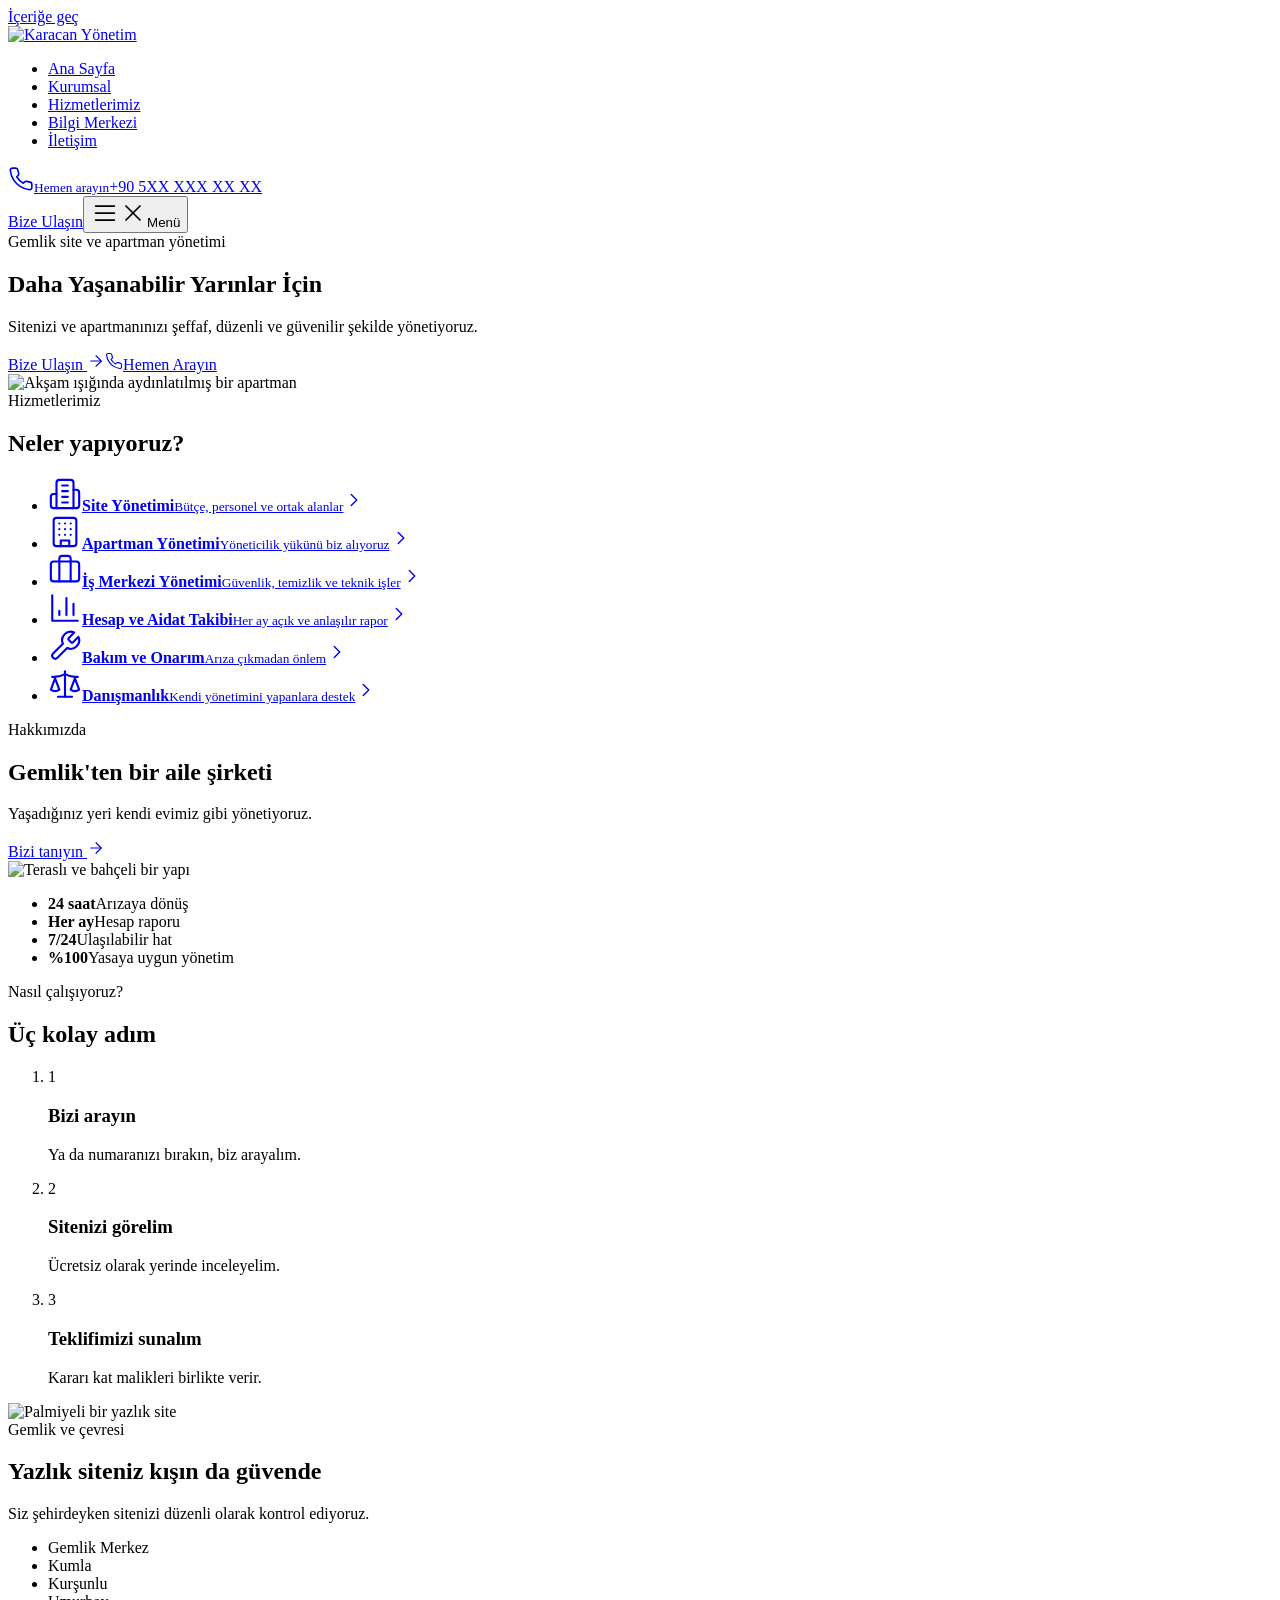
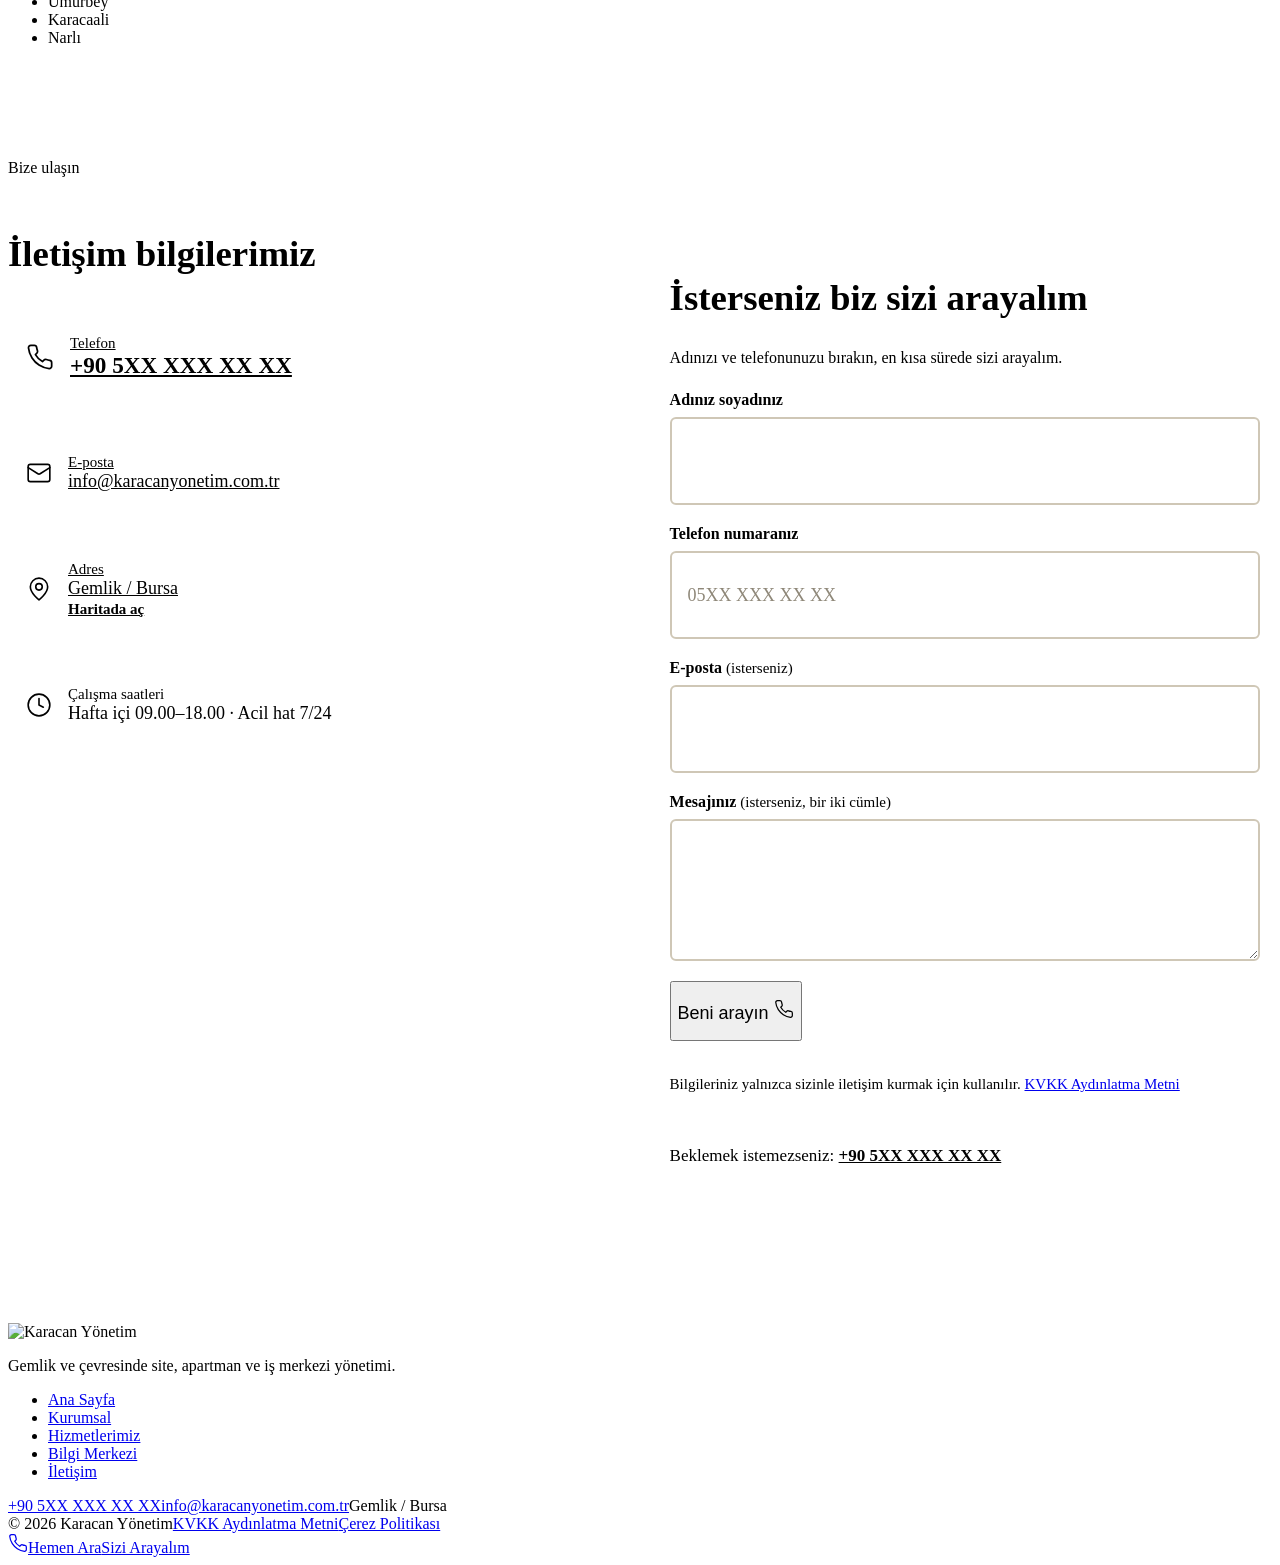
==== commit 323bf268: "Önizleme v4: 45+ kitle için sade, açık renkli tasarım Co-Authored-By: Claude Opus 5.5 <noreply@anthr" ====
--- a/index.html
+++ b/index.html
@@ -1,3 +1,4 @@
-<!DOCTYPE html><html lang="tr" data-astro-cid-kfqxrqoz><head><meta charset="utf-8"><meta name="viewport" content="width=device-width, initial-scale=1"><title>Karacan Yönetim | Gemlik Site, Apartman ve İş Merkezi Yönetimi</title><meta name="description" content="Gemlik ve çevresinde site, apartman ve iş merkezleri için profesyonel yönetim ve danışmanlık: şeffaf mali rapor, planlı bakım, Kat Mülkiyeti Kanunu’na uygun yönetim."><link rel="canonical" href="https://karacanyonetim.com.tr/karacan-onizleme/"><meta name="robots" content="noindex, nofollow"><meta name="theme-color" content="#F7F5EF"><link rel="icon" href="/karacan-onizleme/favicon.svg" type="image/svg+xml"><link rel="icon" href="/karacan-onizleme/favicon.png" sizes="32x32"><link rel="apple-touch-icon" href="/karacan-onizleme/apple-touch-icon.png"><meta property="og:type" content="website"><meta property="og:locale" content="tr_TR"><meta property="og:site_name" content="Karacan Yönetim"><meta property="og:title" content="Karacan Yönetim | Gemlik Site, Apartman ve İş Merkezi Yönetimi"><meta property="og:description" content="Gemlik ve çevresinde site, apartman ve iş merkezleri için profesyonel yönetim ve danışmanlık: şeffaf mali rapor, planlı bakım, Kat Mülkiyeti Kanunu’na uygun yönetim."><meta property="og:url" content="https://karacanyonetim.com.tr/karacan-onizleme/"><meta property="og:image" content="https://karacanyonetim.com.tr/img/acilis-1200.webp"><script type="application/ld+json">{"@context":"https://schema.org","@type":"ProfessionalService","name":"Karacan Yönetim","description":"Site, Apartman ve İş Merkezi Yönetim ve Danışmanlık","slogan":"Güvenli Yaşam, Değerli Mekanlar","url":"https://karacanyonetim.com.tr/","email":"info@karacanyonetim.com.tr","logo":"https://karacanyonetim.com.tr/ikon-512.png","areaServed":["Gemlik","Bursa"],"address":{"@type":"PostalAddress","addressLocality":"Gemlik","addressRegion":"Bursa","addressCountry":"TR"}}</script><link rel="stylesheet" href="/karacan-onizleme/_astro/Temel.Bpt1xUq4.css"><style>.cagri[data-astro-cid-7pdlx3l4]{border-top:1px solid var(--cizgi);background:#fff;display:grid}.cagri-gorsel[data-astro-cid-7pdlx3l4]{isolation:isolate;min-height:280px;position:relative}.cagri-gorsel[data-astro-cid-7pdlx3l4] img[data-astro-cid-7pdlx3l4]{z-index:-2;object-fit:cover;width:100%;height:100%;position:absolute;inset:0}.cagri-gorsel[data-astro-cid-7pdlx3l4]:before{content:"";z-index:-1;background:linear-gradient(#0e0d0c26,#0e0d0cbf);position:absolute;inset:0}.cagri-gorsel[data-astro-cid-7pdlx3l4] figcaption[data-astro-cid-7pdlx3l4]{left:var(--kenar);right:var(--kenar);max-width:22rem;color:var(--fildisi);letter-spacing:.32em;text-transform:uppercase;font-size:12px;line-height:2;position:absolute;bottom:32px}.cagri-gorsel[data-astro-cid-7pdlx3l4] figcaption[data-astro-cid-7pdlx3l4]:after{content:"";background:var(--altin);width:36px;height:1px;margin-top:14px;display:block}.cagri-ic[data-astro-cid-7pdlx3l4]{padding:clamp(48px, 7vw, 96px) var(--kenar)}h2[data-astro-cid-7pdlx3l4]{max-width:16ch;margin-top:20px}.cagri-ic[data-astro-cid-7pdlx3l4]>p[data-astro-cid-7pdlx3l4]{color:var(--soluk);max-width:30rem;margin-top:18px}.cagri-ic[data-astro-cid-7pdlx3l4] .dugme[data-astro-cid-7pdlx3l4]{margin-top:32px}.cagri-iletisim[data-astro-cid-7pdlx3l4]{flex-wrap:wrap;gap:14px 32px;margin-top:32px;padding:0;list-style:none;display:flex}.cagri-iletisim[data-astro-cid-7pdlx3l4] li[data-astro-cid-7pdlx3l4]{align-items:center;gap:10px;font-size:15px;display:flex}.cagri-iletisim[data-astro-cid-7pdlx3l4] svg{color:var(--altin-yazi)}@media (width>=900px){.cagri[data-astro-cid-7pdlx3l4]{grid-template-columns:1fr 1fr}.cagri-gorsel[data-astro-cid-7pdlx3l4]{min-height:100%}.cagri-ic[data-astro-cid-7pdlx3l4]{padding-inline:clamp(48px,6vw,96px)}}
-</style><link rel="stylesheet" href="/karacan-onizleme/_astro/index.DwdTsmB2.css"></head><body data-astro-cid-kfqxrqoz><a href="#icerik" class="gorunmez" data-astro-cid-kfqxrqoz>İçeriğe geç</a><header class="ust" data-astro-cid-amg5ateg><div class="kap ust-ic" data-astro-cid-amg5ateg><a href="/karacan-onizleme/" class="logo" aria-label="Karacan Yönetim ana sayfa" data-astro-cid-amg5ateg><img class="logo-acik" src="/karacan-onizleme/logo/karacan-yatay-renkli.svg" alt="Karacan Yönetim" width="230" height="61" data-astro-cid-amg5ateg><img class="logo-koyu" src="/karacan-onizleme/logo/karacan-yatay-koyu.svg" alt="" width="230" height="61" aria-hidden="true" data-astro-cid-amg5ateg></a><nav class="menu" id="menu" aria-label="Ana menü" data-astro-cid-amg5ateg><ul data-astro-cid-amg5ateg><li data-astro-cid-amg5ateg><a href="/karacan-onizleme/" aria-current="page" data-astro-cid-amg5ateg>Ana Sayfa</a></li><li data-astro-cid-amg5ateg><a href="/karacan-onizleme/kurumsal/" data-astro-cid-amg5ateg>Kurumsal</a></li><li data-astro-cid-amg5ateg><a href="/karacan-onizleme/hizmetler/" data-astro-cid-amg5ateg>Hizmetlerimiz</a></li><li data-astro-cid-amg5ateg><a href="/karacan-onizleme/bilgi-merkezi/" data-astro-cid-amg5ateg>Bilgi Merkezi</a></li><li data-astro-cid-amg5ateg><a href="/karacan-onizleme/iletisim/" data-astro-cid-amg5ateg>İletişim</a></li></ul><a href="/karacan-onizleme/teklif/" class="dugme dugme-altin menu-teklif" data-astro-cid-amg5ateg>Teklif Al <svg width="16" height="16" viewBox="0 0 24 24" fill="none" stroke="currentColor" stroke-width="1.5" stroke-linecap="round" stroke-linejoin="round" aria-hidden="true"><path d="M5 12h14"/><path d="m12 5 7 7-7 7"/></svg></a><p class="menu-slogan" data-astro-cid-amg5ateg>Güvenli Yaşam,
-Değerli Mekanlar</p></nav><a href="/karacan-onizleme/teklif/" class="dugme dugme-altin ust-teklif" data-astro-cid-amg5ateg>Teklif Al <svg width="16" height="16" viewBox="0 0 24 24" fill="none" stroke="currentColor" stroke-width="1.5" stroke-linecap="round" stroke-linejoin="round" aria-hidden="true"><path d="M5 12h14"/><path d="m12 5 7 7-7 7"/></svg></a><button class="menu-dugme" aria-controls="menu" aria-expanded="false" data-astro-cid-amg5ateg><span class="gorunmez" data-astro-cid-amg5ateg>Menüyü aç</span><svg class="ac" width="24" height="24" viewBox="0 0 24 24" fill="none" stroke="currentColor" stroke-width="1.5" stroke-linecap="round" stroke-linejoin="round" aria-hidden="true"><path d="M4 6h16"/><path d="M4 12h16"/><path d="M4 18h16"/></svg><svg class="kapa" width="24" height="24" viewBox="0 0 24 24" fill="none" stroke="currentColor" stroke-width="1.5" stroke-linecap="round" stroke-linejoin="round" aria-hidden="true"><path d="M18 6 6 18"/><path d="m6 6 12 12"/></svg></button></div></header><script type="module">var e=document.querySelector(`.menu-dugme`),t=document.querySelector(`.ust`);e.addEventListener(`click`,()=>{let n=t.classList.toggle(`acik`);e.setAttribute(`aria-expanded`,String(n)),document.body.style.overflow=n?`hidden`:``});</script><main id="icerik" data-astro-cid-kfqxrqoz><section class="acilis koyu" data-astro-cid-lcdefpme><picture data-astro-cid-lcdefpme><source media="(max-width: 767px)" srcset="/karacan-onizleme/img/acilis-dikey-800.webp 800w, /karacan-onizleme/img/acilis-dikey-1200.webp 1200w" sizes="100vw" width="1200" height="1600" data-astro-cid-lcdefpme><img class="acilis-gorsel" src="/karacan-onizleme/img/acilis-2400.webp" srcset="/karacan-onizleme/img/acilis-1200.webp 1200w, /karacan-onizleme/img/acilis-2400.webp 2400w" sizes="100vw" alt="" fetchpriority="high" width="2400" height="1549" data-astro-cid-lcdefpme></picture><div class="kap acilis-ic" data-astro-cid-lcdefpme><span class="ust-baslik" data-astro-cid-lcdefpme>Güvenli Yönetim · Değerli Mekanlar</span><h1 data-astro-cid-lcdefpme>Daha Yaşanabilir Yarınlar İçin</h1><p data-astro-cid-lcdefpme>Gemlik&#39;te site, apartman ve iş merkezleri için profesyonel yönetim: şeffaf hesap, zamanında bakım ve her zaman ulaşabileceğiniz bir ekip.</p><div class="acilis-dugmeler" data-astro-cid-lcdefpme><a href="/karacan-onizleme/teklif/" class="dugme dugme-altin" data-astro-cid-lcdefpme>Ücretsiz Keşif ve Teklif <svg width="16" height="16" viewBox="0 0 24 24" fill="none" stroke="currentColor" stroke-width="1.5" stroke-linecap="round" stroke-linejoin="round" aria-hidden="true"><path d="M5 12h14"/><path d="m12 5 7 7-7 7"/></svg></a><a href="/karacan-onizleme/hizmetler/" class="dugme dugme-cizgi" data-astro-cid-lcdefpme>Hizmetlerimiz</a></div></div><ul class="acilis-ilkeler" aria-label="İlkelerimiz" data-astro-cid-lcdefpme><li data-astro-cid-lcdefpme>Profesyonel yönetim</li><li data-astro-cid-lcdefpme>Şeffaf hesap</li><li data-astro-cid-lcdefpme>Güvenli topluluklar</li></ul></section><section class="bolum hizmetler" data-astro-cid-lcdefpme><div class="kap" data-astro-cid-lcdefpme><div class="bolum-bas" data-astro-cid-lcdefpme><div data-astro-cid-lcdefpme><span class="ust-baslik" data-astro-cid-lcdefpme>Hizmetlerimiz</span><h2 data-astro-cid-lcdefpme>Yaşam Alanlarınız, Bizim Uzmanlık Alanımız</h2></div><div class="bolum-bas-yan" data-astro-cid-lcdefpme><p data-astro-cid-lcdefpme>Yönettiğimiz her yapıda aynı ilkeyle çalışırız: kat malikleri her kuruşun nereye gittiğini bilir, her arıza kayda girer, her karar yasaya uygun alınır.</p><a href="/karacan-onizleme/hizmetler/" class="bag" data-astro-cid-lcdefpme>Tüm hizmetler <svg width="16" height="16" viewBox="0 0 24 24" fill="none" stroke="currentColor" stroke-width="1.5" stroke-linecap="round" stroke-linejoin="round" aria-hidden="true"><path d="M5 12h14"/><path d="m12 5 7 7-7 7"/></svg></a></div></div><ul class="hizmet-liste" data-astro-cid-lcdefpme><li data-astro-cid-lcdefpme><a href="/karacan-onizleme/hizmetler/#site-yonetimi" data-astro-cid-lcdefpme><svg width="36" height="36" viewBox="0 0 24 24" fill="none" stroke="currentColor" stroke-width="1.5" stroke-linecap="round" stroke-linejoin="round" aria-hidden="true"><path d="M6 22V4a2 2 0 0 1 2-2h8a2 2 0 0 1 2 2v18Z"/><path d="M6 12H4a2 2 0 0 0-2 2v6a2 2 0 0 0 2 2h2"/><path d="M18 9h2a2 2 0 0 1 2 2v9a2 2 0 0 1-2 2h-2"/><path d="M10 6h4"/><path d="M10 10h4"/><path d="M10 14h4"/><path d="M10 18h4"/></svg><span class="hizmet-metin" data-astro-cid-lcdefpme><h3 data-astro-cid-lcdefpme>Site Yönetimi</h3><p data-astro-cid-lcdefpme>Çok bloklu sitelerde bütçe, personel, ortak alan ve sosyal tesis yönetimi.</p></span><svg class="ok-sag" width="18" height="18" viewBox="0 0 24 24" fill="none" stroke="currentColor" stroke-width="1.5" stroke-linecap="round" stroke-linejoin="round" aria-hidden="true"><path d="m9 18 6-6-6-6"/></svg></a></li><li data-astro-cid-lcdefpme><a href="/karacan-onizleme/hizmetler/#apartman-yonetimi" data-astro-cid-lcdefpme><svg width="36" height="36" viewBox="0 0 24 24" fill="none" stroke="currentColor" stroke-width="1.5" stroke-linecap="round" stroke-linejoin="round" aria-hidden="true"><rect width="16" height="20" x="4" y="2" rx="2"/><path d="M9 22v-4h6v4"/><path d="M8 6h.01"/><path d="M16 6h.01"/><path d="M12 6h.01"/><path d="M12 10h.01"/><path d="M12 14h.01"/><path d="M16 10h.01"/><path d="M16 14h.01"/><path d="M8 10h.01"/><path d="M8 14h.01"/></svg><span class="hizmet-metin" data-astro-cid-lcdefpme><h3 data-astro-cid-lcdefpme>Apartman Yönetimi</h3><p data-astro-cid-lcdefpme>Tek binalarda yöneticilik yükünü kat maliklerinin omzundan alırız.</p></span><svg class="ok-sag" width="18" height="18" viewBox="0 0 24 24" fill="none" stroke="currentColor" stroke-width="1.5" stroke-linecap="round" stroke-linejoin="round" aria-hidden="true"><path d="m9 18 6-6-6-6"/></svg></a></li><li data-astro-cid-lcdefpme><a href="/karacan-onizleme/hizmetler/#is-merkezi-yonetimi" data-astro-cid-lcdefpme><svg width="36" height="36" viewBox="0 0 24 24" fill="none" stroke="currentColor" stroke-width="1.5" stroke-linecap="round" stroke-linejoin="round" aria-hidden="true"><path d="M16 20V4a2 2 0 0 0-2-2h-4a2 2 0 0 0-2 2v16"/><rect width="20" height="14" x="2" y="6" rx="2"/></svg><span class="hizmet-metin" data-astro-cid-lcdefpme><h3 data-astro-cid-lcdefpme>İş Merkezi Yönetimi</h3><p data-astro-cid-lcdefpme>Ofis ve ticari yapılarda güvenlik, temizlik, teknik işletme ve gider paylaşımı.</p></span><svg class="ok-sag" width="18" height="18" viewBox="0 0 24 24" fill="none" stroke="currentColor" stroke-width="1.5" stroke-linecap="round" stroke-linejoin="round" aria-hidden="true"><path d="m9 18 6-6-6-6"/></svg></a></li><li data-astro-cid-lcdefpme><a href="/karacan-onizleme/hizmetler/#mali-yonetim" data-astro-cid-lcdefpme><svg width="36" height="36" viewBox="0 0 24 24" fill="none" stroke="currentColor" stroke-width="1.5" stroke-linecap="round" stroke-linejoin="round" aria-hidden="true"><path d="M3 3v18h18"/><path d="M18 17V9"/><path d="M13 17V5"/><path d="M8 17v-3"/></svg><span class="hizmet-metin" data-astro-cid-lcdefpme><h3 data-astro-cid-lcdefpme>Mali Yönetim</h3><p data-astro-cid-lcdefpme>Aidat takibi, gelir-gider kaydı, işletme projesi ve her ay şeffaf rapor.</p></span><svg class="ok-sag" width="18" height="18" viewBox="0 0 24 24" fill="none" stroke="currentColor" stroke-width="1.5" stroke-linecap="round" stroke-linejoin="round" aria-hidden="true"><path d="m9 18 6-6-6-6"/></svg></a></li><li data-astro-cid-lcdefpme><a href="/karacan-onizleme/hizmetler/#teknik-bakim" data-astro-cid-lcdefpme><svg width="36" height="36" viewBox="0 0 24 24" fill="none" stroke="currentColor" stroke-width="1.5" stroke-linecap="round" stroke-linejoin="round" aria-hidden="true"><path d="M14.7 6.3a1 1 0 0 0 0 1.4l1.6 1.6a1 1 0 0 0 1.4 0l3.77-3.77a6 6 0 0 1-7.94 7.94l-6.91 6.91a2.12 2.12 0 0 1-3-3l6.91-6.91a6 6 0 0 1 7.94-7.94l-3.76 3.76z"/></svg><span class="hizmet-metin" data-astro-cid-lcdefpme><h3 data-astro-cid-lcdefpme>Teknik Bakım</h3><p data-astro-cid-lcdefpme>Asansör, jeneratör, hidrofor, çatı ve tesisat için planlı bakım takvimi.</p></span><svg class="ok-sag" width="18" height="18" viewBox="0 0 24 24" fill="none" stroke="currentColor" stroke-width="1.5" stroke-linecap="round" stroke-linejoin="round" aria-hidden="true"><path d="m9 18 6-6-6-6"/></svg></a></li><li data-astro-cid-lcdefpme><a href="/karacan-onizleme/hizmetler/#danismanlik" data-astro-cid-lcdefpme><svg width="36" height="36" viewBox="0 0 24 24" fill="none" stroke="currentColor" stroke-width="1.5" stroke-linecap="round" stroke-linejoin="round" aria-hidden="true"><path d="m16 16 3-8 3 8c-.87.65-1.92 1-3 1s-2.13-.35-3-1Z"/><path d="m2 16 3-8 3 8c-.87.65-1.92 1-3 1s-2.13-.35-3-1Z"/><path d="M7 21h10"/><path d="M12 3v18"/><path d="M3 7h2c2 0 5-1 7-2 2 1 5 2 7 2h2"/></svg><span class="hizmet-metin" data-astro-cid-lcdefpme><h3 data-astro-cid-lcdefpme>Danışmanlık</h3><p data-astro-cid-lcdefpme>Kendi kendini yöneten sitelere genel kurul, mevzuat ve muhasebe desteği.</p></span><svg class="ok-sag" width="18" height="18" viewBox="0 0 24 24" fill="none" stroke="currentColor" stroke-width="1.5" stroke-linecap="round" stroke-linejoin="round" aria-hidden="true"><path d="m9 18 6-6-6-6"/></svg></a></li></ul><a href="/karacan-onizleme/hizmetler/" class="dugme dugme-altin tum-hizmetler" data-astro-cid-lcdefpme>Tüm hizmetler <svg width="16" height="16" viewBox="0 0 24 24" fill="none" stroke="currentColor" stroke-width="1.5" stroke-linecap="round" stroke-linejoin="round" aria-hidden="true"><path d="M5 12h14"/><path d="m12 5 7 7-7 7"/></svg></a></div></section><section class="hakkinda" data-astro-cid-lcdefpme><div class="kap hakkinda-ic" data-astro-cid-lcdefpme><div class="hakkinda-metin" data-astro-cid-lcdefpme><span class="ust-baslik" data-astro-cid-lcdefpme>Kurumsal</span><h2 data-astro-cid-lcdefpme>Karacan Hakkında</h2><p data-astro-cid-lcdefpme>Gemlik&#39;te kurulmuş bir aile şirketiyiz. Yaşam alanlarınızın bugününü ve yarınını şeffaf, yasaya uygun ve ulaşılabilir bir yönetimle koruyoruz.</p><a href="/karacan-onizleme/kurumsal/" class="bag" data-astro-cid-lcdefpme>Bizi tanıyın <svg width="16" height="16" viewBox="0 0 24 24" fill="none" stroke="currentColor" stroke-width="1.5" stroke-linecap="round" stroke-linejoin="round" aria-hidden="true"><path d="M5 12h14"/><path d="m12 5 7 7-7 7"/></svg></a></div><figure class="hakkinda-gorsel" data-astro-cid-lcdefpme><img src="/karacan-onizleme/img/teras-1600.webp" srcset="/karacan-onizleme/img/teras-800.webp 800w, /karacan-onizleme/img/teras-1600.webp 1600w" sizes="(min-width: 900px) 50vw, 100vw" alt="Akşam ışığında teraslı ve bahçeli bir yapı" loading="lazy" width="1600" height="1067" data-astro-cid-lcdefpme></figure><ul class="sozler" aria-label="Sözümüz" data-astro-cid-lcdefpme><li data-astro-cid-lcdefpme><strong data-astro-cid-lcdefpme>24 saat</strong><span data-astro-cid-lcdefpme>İçinde her arıza bildirimine dönüş</span></li><li data-astro-cid-lcdefpme><strong data-astro-cid-lcdefpme>Her ay</strong><span data-astro-cid-lcdefpme>Kat maliklerine şeffaf mali rapor</span></li><li data-astro-cid-lcdefpme><strong data-astro-cid-lcdefpme>7/24</strong><span data-astro-cid-lcdefpme>Ulaşılabilir yönetim hattı</span></li><li data-astro-cid-lcdefpme><strong data-astro-cid-lcdefpme>%100</strong><span data-astro-cid-lcdefpme>Kat Mülkiyeti Kanunu&#39;na uyum</span></li></ul></div></section><section class="bolum surec" data-astro-cid-lcdefpme><div class="kap surec-ic" data-astro-cid-lcdefpme><figure class="surec-gorsel" data-astro-cid-lcdefpme><img src="/karacan-onizleme/img/bahce-1600.webp" srcset="/karacan-onizleme/img/bahce-800.webp 800w, /karacan-onizleme/img/bahce-1600.webp 1600w" sizes="(min-width: 900px) 45vw, 100vw" alt="Akşam ışığında ağaçlı bir site yolu" loading="lazy" width="1600" height="1067" data-astro-cid-lcdefpme></figure><div data-astro-cid-lcdefpme><span class="ust-baslik" data-astro-cid-lcdefpme>Nasıl Çalışıyoruz</span><h2 data-astro-cid-lcdefpme>Yönetimi dört adımda devralıyoruz</h2><ol class="adimlar" data-astro-cid-lcdefpme><li data-astro-cid-lcdefpme><span class="no" data-astro-cid-lcdefpme>01</span><div data-astro-cid-lcdefpme><h3 data-astro-cid-lcdefpme>Ücretsiz keşif</h3><p data-astro-cid-lcdefpme>Sitenizi yerinde görür; binayı, personeli ve mevcut hesapları inceleriz.</p></div></li><li data-astro-cid-lcdefpme><span class="no" data-astro-cid-lcdefpme>02</span><div data-astro-cid-lcdefpme><h3 data-astro-cid-lcdefpme>Şeffaf teklif</h3><p data-astro-cid-lcdefpme>Hizmet kapsamı ve ücret, kalem kalem yazılı olarak elinize ulaşır.</p></div></li><li data-astro-cid-lcdefpme><span class="no" data-astro-cid-lcdefpme>03</span><div data-astro-cid-lcdefpme><h3 data-astro-cid-lcdefpme>Genel kurul</h3><p data-astro-cid-lcdefpme>Teklifimizi kat maliklerine biz anlatırız. Karar her zaman kurulundur.</p></div></li><li data-astro-cid-lcdefpme><span class="no" data-astro-cid-lcdefpme>04</span><div data-astro-cid-lcdefpme><h3 data-astro-cid-lcdefpme>Devir teslim</h3><p data-astro-cid-lcdefpme>Hesaplar, demirbaşlar ve sözleşmeler tutanakla devralınır. İlk ayın raporu sizde.</p></div></li></ol></div></div></section><section class="bolge koyu" data-astro-cid-lcdefpme><img class="bolge-gorsel" src="/karacan-onizleme/img/yazlik-2000.webp" srcset="/karacan-onizleme/img/yazlik-1000.webp 1000w, /karacan-onizleme/img/yazlik-2000.webp 2000w" sizes="100vw" alt="" loading="lazy" width="2000" height="1341" data-astro-cid-lcdefpme><div class="kap bolge-ic" data-astro-cid-lcdefpme><span class="ust-baslik" data-astro-cid-lcdefpme>Gemlik ve Çevresi</span><h2 data-astro-cid-lcdefpme>Kışın burada olmasanız da siteniz sahipsiz kalmaz</h2><p data-astro-cid-lcdefpme>Kumla&#39;dan Kurşunlu&#39;ya yazlık sitelerde kış bakımı, su ve elektrik kontrolleri, fırtına sonrası denetim ve aidat takibi. Siz şehirdeyken sitenizin durumu düzenli raporlarla elinizde.</p><ul class="yerler" data-astro-cid-lcdefpme><li data-astro-cid-lcdefpme>Gemlik Merkez</li><li data-astro-cid-lcdefpme>Kumla</li><li data-astro-cid-lcdefpme>Kurşunlu</li><li data-astro-cid-lcdefpme>Umurbey</li><li data-astro-cid-lcdefpme>Karacaali</li><li data-astro-cid-lcdefpme>Narlı</li><li data-astro-cid-lcdefpme>Bursa geneli</li></ul></div></section><section class="bolum yazilar" data-astro-cid-lcdefpme><div class="kap" data-astro-cid-lcdefpme><div class="bolum-bas" data-astro-cid-lcdefpme><div data-astro-cid-lcdefpme><span class="ust-baslik" data-astro-cid-lcdefpme>Bilgi Merkezi</span><h2 data-astro-cid-lcdefpme>Kat malikleri ve yöneticiler için rehberler</h2></div><div class="bolum-bas-yan" data-astro-cid-lcdefpme><a href="/karacan-onizleme/bilgi-merkezi/" class="bag" data-astro-cid-lcdefpme>Tüm yazılar <svg width="16" height="16" viewBox="0 0 24 24" fill="none" stroke="currentColor" stroke-width="1.5" stroke-linecap="round" stroke-linejoin="round" aria-hidden="true"><path d="M5 12h14"/><path d="m12 5 7 7-7 7"/></svg></a></div></div><ul class="yazi-liste" data-astro-cid-lcdefpme><li data-astro-cid-lcdefpme><a href="/karacan-onizleme/bilgi-merkezi/aidati-kim-belirliyor/" data-astro-cid-lcdefpme><span class="etiket" data-astro-cid-lcdefpme>Mevzuat</span><h3 data-astro-cid-lcdefpme>2026 düzenlemesi: Aidatı artık kim belirliyor?</h3><p data-astro-cid-lcdefpme>7579 sayılı Kanun&#39;la işletme projesi kat malikleri genel kurulunda onaylanıyor; yöneticinin geçici bütçesindeki artış yeniden değerleme oranıyla sınırlı.</p><span class="bag" data-astro-cid-lcdefpme>Devamını oku <svg width="16" height="16" viewBox="0 0 24 24" fill="none" stroke="currentColor" stroke-width="1.5" stroke-linecap="round" stroke-linejoin="round" aria-hidden="true"><path d="M5 12h14"/><path d="m12 5 7 7-7 7"/></svg></span></a></li><li data-astro-cid-lcdefpme><a href="/karacan-onizleme/bilgi-merkezi/olaganustu-genel-kurul/" data-astro-cid-lcdefpme><span class="etiket" data-astro-cid-lcdefpme>Genel Kurul</span><h3 data-astro-cid-lcdefpme>Olağanüstü genel kurul nasıl toplanır? 15 gün kuralı</h3><p data-astro-cid-lcdefpme>Önemli bir sebep çıktığında kimler toplantı isteyebilir, çağrı nasıl yapılır, kararlar nereye yazılır? Kat Mülkiyeti Kanunu&#39;na göre adım adım.</p><span class="bag" data-astro-cid-lcdefpme>Devamını oku <svg width="16" height="16" viewBox="0 0 24 24" fill="none" stroke="currentColor" stroke-width="1.5" stroke-linecap="round" stroke-linejoin="round" aria-hidden="true"><path d="M5 12h14"/><path d="m12 5 7 7-7 7"/></svg></span></a></li><li data-astro-cid-lcdefpme><a href="/karacan-onizleme/bilgi-merkezi/yazlik-site-kis-kontrolleri/" data-astro-cid-lcdefpme><span class="etiket" data-astro-cid-lcdefpme>Yazlık Siteler</span><h3 data-astro-cid-lcdefpme>Kış gelmeden yazlık sitenizde yapılacak 8 kontrol</h3><p data-astro-cid-lcdefpme>Su tesisatından çatı oluklarına, havuzdan sigortaya: kışın boş kalan yazlık sitelerin kışa hazırlanmasında atlanmaması gerekenler.</p><span class="bag" data-astro-cid-lcdefpme>Devamını oku <svg width="16" height="16" viewBox="0 0 24 24" fill="none" stroke="currentColor" stroke-width="1.5" stroke-linecap="round" stroke-linejoin="round" aria-hidden="true"><path d="M5 12h14"/><path d="m12 5 7 7-7 7"/></svg></span></a></li></ul></div></section><section class="cagri" data-astro-cid-7pdlx3l4><figure class="cagri-gorsel koyu" data-astro-cid-7pdlx3l4><img src="/karacan-onizleme/img/giris-1600.webp" srcset="/karacan-onizleme/img/giris-800.webp 800w, /karacan-onizleme/img/giris-1600.webp 1600w" sizes="(min-width: 900px) 50vw, 100vw" alt="" loading="lazy" width="1600" height="1067" data-astro-cid-7pdlx3l4><figcaption data-astro-cid-7pdlx3l4>Yaşam alanlarınızda daima yanınızda</figcaption></figure><div class="cagri-ic" data-astro-cid-7pdlx3l4><span class="ust-baslik" data-astro-cid-7pdlx3l4>İletişime Geçin</span><h2 data-astro-cid-7pdlx3l4>Yaşam Alanınız İçin Doğru Çözüm, Doğru Ortak.</h2><p data-astro-cid-7pdlx3l4>Sitenizi ücretsiz yerinde görelim, size özel yönetim teklifimizi hazırlayalım.</p><a href="/karacan-onizleme/teklif/" class="dugme dugme-altin" data-astro-cid-7pdlx3l4>Teklif Al <svg width="16" height="16" viewBox="0 0 24 24" fill="none" stroke="currentColor" stroke-width="1.5" stroke-linecap="round" stroke-linejoin="round" aria-hidden="true"><path d="M5 12h14"/><path d="m12 5 7 7-7 7"/></svg></a><ul class="cagri-iletisim" data-astro-cid-7pdlx3l4><li data-astro-cid-7pdlx3l4><svg width="18" height="18" viewBox="0 0 24 24" fill="none" stroke="currentColor" stroke-width="1.5" stroke-linecap="round" stroke-linejoin="round" aria-hidden="true"><path d="M22 16.92v3a2 2 0 0 1-2.18 2 19.79 19.79 0 0 1-8.63-3.07 19.5 19.5 0 0 1-6-6 19.79 19.79 0 0 1-3.07-8.67A2 2 0 0 1 4.11 2h3a2 2 0 0 1 2 1.72 12.84 12.84 0 0 0 .7 2.81 2 2 0 0 1-.45 2.11L8.09 9.91a16 16 0 0 0 6 6l1.27-1.27a2 2 0 0 1 2.11-.45 12.84 12.84 0 0 0 2.81.7A2 2 0 0 1 22 16.92z"/></svg><a href="tel:+905" data-astro-cid-7pdlx3l4>+90 5XX XXX XX XX</a></li><li data-astro-cid-7pdlx3l4><svg width="18" height="18" viewBox="0 0 24 24" fill="none" stroke="currentColor" stroke-width="1.5" stroke-linecap="round" stroke-linejoin="round" aria-hidden="true"><rect width="20" height="16" x="2" y="4" rx="2"/><path d="m22 7-8.97 5.7a1.94 1.94 0 0 1-2.06 0L2 7"/></svg><a href="mailto:info@karacanyonetim.com.tr" data-astro-cid-7pdlx3l4>info@karacanyonetim.com.tr</a></li></ul></div></section></main><footer class="alt koyu" data-astro-cid-brxak7qk><div class="kap alt-ic" data-astro-cid-brxak7qk><div class="alt-marka" data-astro-cid-brxak7qk><img src="/karacan-onizleme/logo/karacan-yatay-koyu.svg" alt="Karacan Yönetim" width="230" height="61" loading="lazy" data-astro-cid-brxak7qk><p data-astro-cid-brxak7qk>Gemlik ve çevresinde site, apartman ve iş merkezleri için şeffaf, yasaya uygun ve ulaşılabilir profesyonel yönetim.</p></div><nav class="alt-menu" aria-label="Alt menü" data-astro-cid-brxak7qk><span class="ust-baslik cizgisiz" data-astro-cid-brxak7qk>Sayfalar</span><ul data-astro-cid-brxak7qk><li data-astro-cid-brxak7qk><a href="/karacan-onizleme/" data-astro-cid-brxak7qk>Ana Sayfa</a></li><li data-astro-cid-brxak7qk><a href="/karacan-onizleme/kurumsal/" data-astro-cid-brxak7qk>Kurumsal</a></li><li data-astro-cid-brxak7qk><a href="/karacan-onizleme/hizmetler/" data-astro-cid-brxak7qk>Hizmetlerimiz</a></li><li data-astro-cid-brxak7qk><a href="/karacan-onizleme/bilgi-merkezi/" data-astro-cid-brxak7qk>Bilgi Merkezi</a></li><li data-astro-cid-brxak7qk><a href="/karacan-onizleme/iletisim/" data-astro-cid-brxak7qk>İletişim</a></li><li data-astro-cid-brxak7qk><a href="/karacan-onizleme/teklif/" data-astro-cid-brxak7qk>Teklif Al</a></li></ul></nav><div class="alt-iletisim" data-astro-cid-brxak7qk><span class="ust-baslik cizgisiz" data-astro-cid-brxak7qk>İletişim</span><ul data-astro-cid-brxak7qk><li data-astro-cid-brxak7qk><svg width="18" height="18" viewBox="0 0 24 24" fill="none" stroke="currentColor" stroke-width="1.5" stroke-linecap="round" stroke-linejoin="round" aria-hidden="true"><path d="M22 16.92v3a2 2 0 0 1-2.18 2 19.79 19.79 0 0 1-8.63-3.07 19.5 19.5 0 0 1-6-6 19.79 19.79 0 0 1-3.07-8.67A2 2 0 0 1 4.11 2h3a2 2 0 0 1 2 1.72 12.84 12.84 0 0 0 .7 2.81 2 2 0 0 1-.45 2.11L8.09 9.91a16 16 0 0 0 6 6l1.27-1.27a2 2 0 0 1 2.11-.45 12.84 12.84 0 0 0 2.81.7A2 2 0 0 1 22 16.92z"/></svg><a href="tel:+905" data-astro-cid-brxak7qk>+90 5XX XXX XX XX</a></li><li data-astro-cid-brxak7qk><svg width="18" height="18" viewBox="0 0 24 24" fill="none" stroke="currentColor" stroke-width="1.5" stroke-linecap="round" stroke-linejoin="round" aria-hidden="true"><rect width="20" height="16" x="2" y="4" rx="2"/><path d="m22 7-8.97 5.7a1.94 1.94 0 0 1-2.06 0L2 7"/></svg><a href="mailto:info@karacanyonetim.com.tr" data-astro-cid-brxak7qk>info@karacanyonetim.com.tr</a></li><li data-astro-cid-brxak7qk><svg width="18" height="18" viewBox="0 0 24 24" fill="none" stroke="currentColor" stroke-width="1.5" stroke-linecap="round" stroke-linejoin="round" aria-hidden="true"><path d="M20 10c0 6-8 12-8 12s-8-6-8-12a8 8 0 0 1 16 0Z"/><circle cx="12" cy="10" r="3"/></svg><span data-astro-cid-brxak7qk>Gemlik / Bursa</span></li><li data-astro-cid-brxak7qk><svg width="18" height="18" viewBox="0 0 24 24" fill="none" stroke="currentColor" stroke-width="1.5" stroke-linecap="round" stroke-linejoin="round" aria-hidden="true"><circle cx="12" cy="12" r="10"/><path d="M12 6v6l4 2"/></svg><span data-astro-cid-brxak7qk>Hafta içi 09.00–18.00 · Acil hat 7/24</span></li></ul></div></div><div class="kap" data-astro-cid-brxak7qk><div class="alt-son" data-astro-cid-brxak7qk><span data-astro-cid-brxak7qk>© 2026 Karacan Yönetim</span><span class="yasal" data-astro-cid-brxak7qk><a href="/karacan-onizleme/kvkk/" data-astro-cid-brxak7qk>KVKK Aydınlatma Metni</a><a href="/karacan-onizleme/cerez-politikasi/" data-astro-cid-brxak7qk>Çerez Politikası</a></span><em data-astro-cid-brxak7qk>Güvenli Yaşam, Değerli Mekanlar</em></div></div></footer></body></html>+<!DOCTYPE html><html lang="tr" data-astro-cid-kfqxrqoz><head><meta charset="utf-8"><meta name="viewport" content="width=device-width, initial-scale=1"><title>Karacan Yönetim | Gemlik Site, Apartman ve İş Merkezi Yönetimi</title><meta name="description" content="Gemlik ve çevresinde site, apartman ve iş merkezleri için profesyonel yönetim ve danışmanlık: şeffaf mali rapor, planlı bakım, Kat Mülkiyeti Kanunu’na uygun yönetim."><link rel="canonical" href="https://karacanyonetim.com.tr/karacan-onizleme/"><meta name="robots" content="noindex, nofollow"><meta name="theme-color" content="#F7F5EF"><link rel="icon" href="/karacan-onizleme/favicon.svg" type="image/svg+xml"><link rel="icon" href="/karacan-onizleme/favicon.png" sizes="32x32"><link rel="apple-touch-icon" href="/karacan-onizleme/apple-touch-icon.png"><meta property="og:type" content="website"><meta property="og:locale" content="tr_TR"><meta property="og:site_name" content="Karacan Yönetim"><meta property="og:title" content="Karacan Yönetim | Gemlik Site, Apartman ve İş Merkezi Yönetimi"><meta property="og:description" content="Gemlik ve çevresinde site, apartman ve iş merkezleri için profesyonel yönetim ve danışmanlık: şeffaf mali rapor, planlı bakım, Kat Mülkiyeti Kanunu’na uygun yönetim."><meta property="og:url" content="https://karacanyonetim.com.tr/karacan-onizleme/"><meta property="og:image" content="https://karacanyonetim.com.tr/img/acilis-1200.webp"><script type="application/ld+json">{"@context":"https://schema.org","@type":"ProfessionalService","name":"Karacan Yönetim","description":"Site, Apartman ve İş Merkezi Yönetim ve Danışmanlık","slogan":"Güvenli Yaşam, Değerli Mekanlar","url":"https://karacanyonetim.com.tr/","email":"info@karacanyonetim.com.tr","logo":"https://karacanyonetim.com.tr/ikon-512.png","areaServed":["Gemlik","Bursa"],"address":{"@type":"PostalAddress","addressLocality":"Gemlik","addressRegion":"Bursa","addressCountry":"TR"}}</script><link rel="stylesheet" href="/karacan-onizleme/_astro/Temel.uqsOKliF.css"><style>.bize-ulasin[data-astro-cid-7pdlx3l4]{background:var(--krem-koyu);border-top:1px solid var(--cizgi);padding-block:clamp(56px,8vw,96px)}.ikili[data-astro-cid-7pdlx3l4]{gap:32px;margin-top:24px;display:grid}@media (width>=960px){.ikili[data-astro-cid-7pdlx3l4]{grid-template-columns:1fr 1.15fr;align-items:start;gap:48px}}
+.bilgiler[data-astro-cid-l3zmdbaa] h2[data-astro-cid-l3zmdbaa]{font-size:clamp(1.7rem,1.4rem + 1.4vw,2.3rem)}ul[data-astro-cid-l3zmdbaa]{gap:12px;margin-top:20px;padding:0;list-style:none;display:grid}li[data-astro-cid-l3zmdbaa]>a[data-astro-cid-l3zmdbaa],li[data-astro-cid-l3zmdbaa]>div[data-astro-cid-l3zmdbaa]{background:var(--beyaz);border:1px solid var(--cizgi);min-height:72px;color:var(--siyah);word-break:break-word;border-radius:8px;align-items:center;gap:16px;padding:16px 18px;font-size:18px;font-weight:500;display:flex}li[data-astro-cid-l3zmdbaa]>a[data-astro-cid-l3zmdbaa]:hover{border-color:var(--altin)}li[data-astro-cid-l3zmdbaa] svg{color:var(--altin-yazi);flex:none}small[data-astro-cid-l3zmdbaa]{color:var(--soluk);font-size:15px;font-weight:500;display:block}em[data-astro-cid-l3zmdbaa]{color:var(--altin-yazi);margin-top:2px;font-size:15px;font-style:normal;font-weight:600;display:block}.one-cikan[data-astro-cid-l3zmdbaa] a[data-astro-cid-l3zmdbaa]{border:2px solid var(--altin);font-family:var(--serif);font-size:1.45rem;font-weight:600}.one-cikan[data-astro-cid-l3zmdbaa] small[data-astro-cid-l3zmdbaa]{font-family:var(--sans)}.form{gap:20px;display:grid}.alan{gap:8px;display:grid}.alan>span{color:var(--siyah);font-size:16px;font-weight:600}.alan>span small{color:var(--soluk);font-size:15px;font-weight:400}.form input:not([type=checkbox]):not([type=radio]),.form textarea{width:100%;min-height:56px;font:inherit;color:var(--siyah);background:var(--beyaz);border:2px solid #cfc7b6;border-radius:6px;padding:14px 16px;font-size:18px;transition:border-color .2s,box-shadow .2s}.form textarea{resize:vertical;min-height:110px}.form input:focus,.form textarea:focus{border-color:var(--altin);outline:none;box-shadow:0 0 0 4px #c9a96b40}.form input::placeholder,.form textarea::placeholder{color:#8e8778}.tuzak{width:1px;height:1px;position:absolute;left:-9999px;overflow:hidden}.form-durum{border-left:3px solid var(--altin);background:#fbf3e2;border-radius:4px;padding:14px 16px;font-size:17px}.form button[type=submit]{width:100%;min-height:60px;font-size:18px}@media (width>=640px){.form button[type=submit]{justify-self:start;width:auto}}.form button[disabled]{opacity:.6;cursor:wait}.form-tamam{border:2px solid var(--altin);background:#fbf7ee;border-radius:8px;outline:none;padding:28px 24px}.form-tamam h3{font-size:1.6rem}.form-tamam p{color:var(--soluk);margin-top:8px}.form.gonderildi>:not(.form-tamam){display:none}.arayalim[data-astro-cid-ch3zozth]{background:var(--beyaz);border:1px solid var(--cizgi);border-radius:10px;padding:28px 22px}@media (width>=768px){.arayalim[data-astro-cid-ch3zozth]{padding:44px 48px}}.arayalim-bas[data-astro-cid-ch3zozth] h2[data-astro-cid-ch3zozth]{font-size:clamp(1.7rem,1.4rem + 1.4vw,2.3rem)}.arayalim-bas[data-astro-cid-ch3zozth] p[data-astro-cid-ch3zozth]{color:var(--soluk);margin-top:10px}.arayalim[data-astro-cid-ch3zozth] .form[data-astro-cid-ch3zozth]{margin-top:24px}.kvkk-not[data-astro-cid-ch3zozth]{color:var(--soluk);font-size:15px}.kvkk-not[data-astro-cid-ch3zozth] a[data-astro-cid-ch3zozth]{border-bottom:1px solid var(--altin)}.ya-da[data-astro-cid-ch3zozth]{border-top:1px solid var(--cizgi);color:var(--soluk);margin-top:20px;padding-top:18px;font-size:17px}.ya-da[data-astro-cid-ch3zozth] a[data-astro-cid-ch3zozth]{color:var(--siyah);border-bottom:2px solid var(--altin);white-space:nowrap;font-weight:700}
+</style><link rel="stylesheet" href="/karacan-onizleme/_astro/index.DwM_mVho.css"></head><body data-astro-cid-kfqxrqoz><a href="#icerik" class="gorunmez" data-astro-cid-kfqxrqoz>İçeriğe geç</a><header class="ust" data-astro-cid-amg5ateg><div class="kap ust-ic" data-astro-cid-amg5ateg><a href="/karacan-onizleme/" class="logo" aria-label="Karacan Yönetim ana sayfa" data-astro-cid-amg5ateg><img src="/karacan-onizleme/logo/karacan-yatay-renkli.svg" alt="Karacan Yönetim" width="230" height="61" data-astro-cid-amg5ateg></a><nav class="menu" id="menu" aria-label="Ana menü" data-astro-cid-amg5ateg><ul data-astro-cid-amg5ateg><li data-astro-cid-amg5ateg><a href="/karacan-onizleme/" aria-current="page" data-astro-cid-amg5ateg>Ana Sayfa</a></li><li data-astro-cid-amg5ateg><a href="/karacan-onizleme/kurumsal/" data-astro-cid-amg5ateg>Kurumsal</a></li><li data-astro-cid-amg5ateg><a href="/karacan-onizleme/hizmetler/" data-astro-cid-amg5ateg>Hizmetlerimiz</a></li><li data-astro-cid-amg5ateg><a href="/karacan-onizleme/bilgi-merkezi/" data-astro-cid-amg5ateg>Bilgi Merkezi</a></li><li data-astro-cid-amg5ateg><a href="/karacan-onizleme/iletisim/" data-astro-cid-amg5ateg>İletişim</a></li></ul><a href="tel:+905" class="menu-ara" data-astro-cid-amg5ateg><svg width="26" height="26" viewBox="0 0 24 24" fill="none" stroke="currentColor" stroke-width="1.5" stroke-linecap="round" stroke-linejoin="round" aria-hidden="true"><path d="M22 16.92v3a2 2 0 0 1-2.18 2 19.79 19.79 0 0 1-8.63-3.07 19.5 19.5 0 0 1-6-6 19.79 19.79 0 0 1-3.07-8.67A2 2 0 0 1 4.11 2h3a2 2 0 0 1 2 1.72 12.84 12.84 0 0 0 .7 2.81 2 2 0 0 1-.45 2.11L8.09 9.91a16 16 0 0 0 6 6l1.27-1.27a2 2 0 0 1 2.11-.45 12.84 12.84 0 0 0 2.81.7A2 2 0 0 1 22 16.92z"/></svg><span data-astro-cid-amg5ateg><small data-astro-cid-amg5ateg>Hemen arayın</small>+90 5XX XXX XX XX</span></a></nav><a href="/karacan-onizleme/iletisim/" class="dugme dugme-altin ust-iletisim" data-astro-cid-amg5ateg>Bize Ulaşın</a><button class="menu-dugme" aria-controls="menu" aria-expanded="false" data-astro-cid-amg5ateg><svg class="ac" width="28" height="28" viewBox="0 0 24 24" fill="none" stroke="currentColor" stroke-width="1.5" stroke-linecap="round" stroke-linejoin="round" aria-hidden="true"><path d="M4 6h16"/><path d="M4 12h16"/><path d="M4 18h16"/></svg><svg class="kapa" width="28" height="28" viewBox="0 0 24 24" fill="none" stroke="currentColor" stroke-width="1.5" stroke-linecap="round" stroke-linejoin="round" aria-hidden="true"><path d="M18 6 6 18"/><path d="m6 6 12 12"/></svg><span class="menu-yazi" data-astro-cid-amg5ateg>Menü</span></button></div></header><script type="module">var e=document.querySelector(`.menu-dugme`),t=document.querySelector(`.ust`),n=e.querySelector(`.menu-yazi`);e.addEventListener(`click`,()=>{let r=t.classList.toggle(`acik`);e.setAttribute(`aria-expanded`,String(r)),n.textContent=r?`Kapat`:`Menü`,document.body.style.overflow=r?`hidden`:``});</script><main id="icerik" data-astro-cid-kfqxrqoz><section class="acilis" data-astro-cid-lcdefpme><div class="kap acilis-ic" data-astro-cid-lcdefpme><div class="acilis-yazi" data-astro-cid-lcdefpme><span class="ust-baslik" data-astro-cid-lcdefpme>Gemlik site ve apartman yönetimi</span><h1 data-astro-cid-lcdefpme>Daha Yaşanabilir Yarınlar İçin</h1><p data-astro-cid-lcdefpme>Sitenizi ve apartmanınızı şeffaf, düzenli ve güvenilir şekilde yönetiyoruz.</p><div class="acilis-dugmeler" data-astro-cid-lcdefpme><a href="/karacan-onizleme/iletisim/" class="dugme dugme-altin" data-astro-cid-lcdefpme>Bize Ulaşın <svg width="18" height="18" viewBox="0 0 24 24" fill="none" stroke="currentColor" stroke-width="1.5" stroke-linecap="round" stroke-linejoin="round" aria-hidden="true"><path d="M5 12h14"/><path d="m12 5 7 7-7 7"/></svg></a><a href="tel:+905" class="dugme dugme-cizgi" data-astro-cid-lcdefpme><svg width="18" height="18" viewBox="0 0 24 24" fill="none" stroke="currentColor" stroke-width="1.5" stroke-linecap="round" stroke-linejoin="round" aria-hidden="true"><path d="M22 16.92v3a2 2 0 0 1-2.18 2 19.79 19.79 0 0 1-8.63-3.07 19.5 19.5 0 0 1-6-6 19.79 19.79 0 0 1-3.07-8.67A2 2 0 0 1 4.11 2h3a2 2 0 0 1 2 1.72 12.84 12.84 0 0 0 .7 2.81 2 2 0 0 1-.45 2.11L8.09 9.91a16 16 0 0 0 6 6l1.27-1.27a2 2 0 0 1 2.11-.45 12.84 12.84 0 0 0 2.81.7A2 2 0 0 1 22 16.92z"/></svg>Hemen Arayın</a></div></div><picture class="acilis-gorsel" data-astro-cid-lcdefpme><source media="(max-width: 899px)" srcset="/karacan-onizleme/img/acilis-1200.webp" width="1200" height="774" data-astro-cid-lcdefpme><img src="/karacan-onizleme/img/acilis-2400.webp" srcset="/karacan-onizleme/img/acilis-1200.webp 1200w, /karacan-onizleme/img/acilis-2400.webp 2400w" sizes="(min-width: 900px) 50vw, 100vw" alt="Akşam ışığında aydınlatılmış bir apartman" fetchpriority="high" width="2400" height="1549" data-astro-cid-lcdefpme></picture></div></section><section class="bolum hizmetler" data-astro-cid-lcdefpme><div class="kap" data-astro-cid-lcdefpme><span class="ust-baslik" data-astro-cid-lcdefpme>Hizmetlerimiz</span><h2 data-astro-cid-lcdefpme>Neler yapıyoruz?</h2><ul class="hizmet-liste" data-astro-cid-lcdefpme><li data-astro-cid-lcdefpme><a href="/karacan-onizleme/hizmetler/#site-yonetimi" data-astro-cid-lcdefpme><svg width="34" height="34" viewBox="0 0 24 24" fill="none" stroke="currentColor" stroke-width="1.5" stroke-linecap="round" stroke-linejoin="round" aria-hidden="true"><path d="M6 22V4a2 2 0 0 1 2-2h8a2 2 0 0 1 2 2v18Z"/><path d="M6 12H4a2 2 0 0 0-2 2v6a2 2 0 0 0 2 2h2"/><path d="M18 9h2a2 2 0 0 1 2 2v9a2 2 0 0 1-2 2h-2"/><path d="M10 6h4"/><path d="M10 10h4"/><path d="M10 14h4"/><path d="M10 18h4"/></svg><span data-astro-cid-lcdefpme><strong data-astro-cid-lcdefpme>Site Yönetimi</strong><small data-astro-cid-lcdefpme>Bütçe, personel ve ortak alanlar</small></span><svg class="ok-sag" width="22" height="22" viewBox="0 0 24 24" fill="none" stroke="currentColor" stroke-width="1.5" stroke-linecap="round" stroke-linejoin="round" aria-hidden="true"><path d="m9 18 6-6-6-6"/></svg></a></li><li data-astro-cid-lcdefpme><a href="/karacan-onizleme/hizmetler/#apartman-yonetimi" data-astro-cid-lcdefpme><svg width="34" height="34" viewBox="0 0 24 24" fill="none" stroke="currentColor" stroke-width="1.5" stroke-linecap="round" stroke-linejoin="round" aria-hidden="true"><rect width="16" height="20" x="4" y="2" rx="2"/><path d="M9 22v-4h6v4"/><path d="M8 6h.01"/><path d="M16 6h.01"/><path d="M12 6h.01"/><path d="M12 10h.01"/><path d="M12 14h.01"/><path d="M16 10h.01"/><path d="M16 14h.01"/><path d="M8 10h.01"/><path d="M8 14h.01"/></svg><span data-astro-cid-lcdefpme><strong data-astro-cid-lcdefpme>Apartman Yönetimi</strong><small data-astro-cid-lcdefpme>Yöneticilik yükünü biz alıyoruz</small></span><svg class="ok-sag" width="22" height="22" viewBox="0 0 24 24" fill="none" stroke="currentColor" stroke-width="1.5" stroke-linecap="round" stroke-linejoin="round" aria-hidden="true"><path d="m9 18 6-6-6-6"/></svg></a></li><li data-astro-cid-lcdefpme><a href="/karacan-onizleme/hizmetler/#is-merkezi-yonetimi" data-astro-cid-lcdefpme><svg width="34" height="34" viewBox="0 0 24 24" fill="none" stroke="currentColor" stroke-width="1.5" stroke-linecap="round" stroke-linejoin="round" aria-hidden="true"><path d="M16 20V4a2 2 0 0 0-2-2h-4a2 2 0 0 0-2 2v16"/><rect width="20" height="14" x="2" y="6" rx="2"/></svg><span data-astro-cid-lcdefpme><strong data-astro-cid-lcdefpme>İş Merkezi Yönetimi</strong><small data-astro-cid-lcdefpme>Güvenlik, temizlik ve teknik işler</small></span><svg class="ok-sag" width="22" height="22" viewBox="0 0 24 24" fill="none" stroke="currentColor" stroke-width="1.5" stroke-linecap="round" stroke-linejoin="round" aria-hidden="true"><path d="m9 18 6-6-6-6"/></svg></a></li><li data-astro-cid-lcdefpme><a href="/karacan-onizleme/hizmetler/#mali-yonetim" data-astro-cid-lcdefpme><svg width="34" height="34" viewBox="0 0 24 24" fill="none" stroke="currentColor" stroke-width="1.5" stroke-linecap="round" stroke-linejoin="round" aria-hidden="true"><path d="M3 3v18h18"/><path d="M18 17V9"/><path d="M13 17V5"/><path d="M8 17v-3"/></svg><span data-astro-cid-lcdefpme><strong data-astro-cid-lcdefpme>Hesap ve Aidat Takibi</strong><small data-astro-cid-lcdefpme>Her ay açık ve anlaşılır rapor</small></span><svg class="ok-sag" width="22" height="22" viewBox="0 0 24 24" fill="none" stroke="currentColor" stroke-width="1.5" stroke-linecap="round" stroke-linejoin="round" aria-hidden="true"><path d="m9 18 6-6-6-6"/></svg></a></li><li data-astro-cid-lcdefpme><a href="/karacan-onizleme/hizmetler/#teknik-bakim" data-astro-cid-lcdefpme><svg width="34" height="34" viewBox="0 0 24 24" fill="none" stroke="currentColor" stroke-width="1.5" stroke-linecap="round" stroke-linejoin="round" aria-hidden="true"><path d="M14.7 6.3a1 1 0 0 0 0 1.4l1.6 1.6a1 1 0 0 0 1.4 0l3.77-3.77a6 6 0 0 1-7.94 7.94l-6.91 6.91a2.12 2.12 0 0 1-3-3l6.91-6.91a6 6 0 0 1 7.94-7.94l-3.76 3.76z"/></svg><span data-astro-cid-lcdefpme><strong data-astro-cid-lcdefpme>Bakım ve Onarım</strong><small data-astro-cid-lcdefpme>Arıza çıkmadan önlem</small></span><svg class="ok-sag" width="22" height="22" viewBox="0 0 24 24" fill="none" stroke="currentColor" stroke-width="1.5" stroke-linecap="round" stroke-linejoin="round" aria-hidden="true"><path d="m9 18 6-6-6-6"/></svg></a></li><li data-astro-cid-lcdefpme><a href="/karacan-onizleme/hizmetler/#danismanlik" data-astro-cid-lcdefpme><svg width="34" height="34" viewBox="0 0 24 24" fill="none" stroke="currentColor" stroke-width="1.5" stroke-linecap="round" stroke-linejoin="round" aria-hidden="true"><path d="m16 16 3-8 3 8c-.87.65-1.92 1-3 1s-2.13-.35-3-1Z"/><path d="m2 16 3-8 3 8c-.87.65-1.92 1-3 1s-2.13-.35-3-1Z"/><path d="M7 21h10"/><path d="M12 3v18"/><path d="M3 7h2c2 0 5-1 7-2 2 1 5 2 7 2h2"/></svg><span data-astro-cid-lcdefpme><strong data-astro-cid-lcdefpme>Danışmanlık</strong><small data-astro-cid-lcdefpme>Kendi yönetimini yapanlara destek</small></span><svg class="ok-sag" width="22" height="22" viewBox="0 0 24 24" fill="none" stroke="currentColor" stroke-width="1.5" stroke-linecap="round" stroke-linejoin="round" aria-hidden="true"><path d="m9 18 6-6-6-6"/></svg></a></li></ul></div></section><section class="bolum hakkinda" data-astro-cid-lcdefpme><div class="kap hakkinda-ic" data-astro-cid-lcdefpme><div data-astro-cid-lcdefpme><span class="ust-baslik" data-astro-cid-lcdefpme>Hakkımızda</span><h2 data-astro-cid-lcdefpme>Gemlik&#39;ten bir aile şirketi</h2><p data-astro-cid-lcdefpme>Yaşadığınız yeri kendi evimiz gibi yönetiyoruz.</p><a href="/karacan-onizleme/kurumsal/" class="bag" data-astro-cid-lcdefpme>Bizi tanıyın <svg width="18" height="18" viewBox="0 0 24 24" fill="none" stroke="currentColor" stroke-width="1.5" stroke-linecap="round" stroke-linejoin="round" aria-hidden="true"><path d="M5 12h14"/><path d="m12 5 7 7-7 7"/></svg></a></div><img src="/karacan-onizleme/img/teras-1600.webp" srcset="/karacan-onizleme/img/teras-800.webp 800w, /karacan-onizleme/img/teras-1600.webp 1600w" sizes="(min-width: 900px) 50vw, 100vw" alt="Teraslı ve bahçeli bir yapı" loading="lazy" width="1600" height="1067" data-astro-cid-lcdefpme></div><div class="kap" data-astro-cid-lcdefpme><ul class="sozler" aria-label="Sözümüz" data-astro-cid-lcdefpme><li data-astro-cid-lcdefpme><strong data-astro-cid-lcdefpme>24 saat</strong><span data-astro-cid-lcdefpme>Arızaya dönüş</span></li><li data-astro-cid-lcdefpme><strong data-astro-cid-lcdefpme>Her ay</strong><span data-astro-cid-lcdefpme>Hesap raporu</span></li><li data-astro-cid-lcdefpme><strong data-astro-cid-lcdefpme>7/24</strong><span data-astro-cid-lcdefpme>Ulaşılabilir hat</span></li><li data-astro-cid-lcdefpme><strong data-astro-cid-lcdefpme>%100</strong><span data-astro-cid-lcdefpme>Yasaya uygun yönetim</span></li></ul></div></section><section class="bolum surec" data-astro-cid-lcdefpme><div class="kap" data-astro-cid-lcdefpme><span class="ust-baslik" data-astro-cid-lcdefpme>Nasıl çalışıyoruz?</span><h2 data-astro-cid-lcdefpme>Üç kolay adım</h2><ol class="adimlar" data-astro-cid-lcdefpme><li data-astro-cid-lcdefpme><span class="no" data-astro-cid-lcdefpme>1</span><div data-astro-cid-lcdefpme><h3 data-astro-cid-lcdefpme>Bizi arayın</h3><p data-astro-cid-lcdefpme>Ya da numaranızı bırakın, biz arayalım.</p></div></li><li data-astro-cid-lcdefpme><span class="no" data-astro-cid-lcdefpme>2</span><div data-astro-cid-lcdefpme><h3 data-astro-cid-lcdefpme>Sitenizi görelim</h3><p data-astro-cid-lcdefpme>Ücretsiz olarak yerinde inceleyelim.</p></div></li><li data-astro-cid-lcdefpme><span class="no" data-astro-cid-lcdefpme>3</span><div data-astro-cid-lcdefpme><h3 data-astro-cid-lcdefpme>Teklifimizi sunalım</h3><p data-astro-cid-lcdefpme>Kararı kat malikleri birlikte verir.</p></div></li></ol></div></section><section class="bolum bolge" data-astro-cid-lcdefpme><div class="kap bolge-ic" data-astro-cid-lcdefpme><img src="/karacan-onizleme/img/yazlik-1600.webp" srcset="/karacan-onizleme/img/yazlik-800.webp 800w, /karacan-onizleme/img/yazlik-1600.webp 1600w" sizes="(min-width: 900px) 50vw, 100vw" alt="Palmiyeli bir yazlık site" loading="lazy" width="1600" height="1073" data-astro-cid-lcdefpme><div data-astro-cid-lcdefpme><span class="ust-baslik" data-astro-cid-lcdefpme>Gemlik ve çevresi</span><h2 data-astro-cid-lcdefpme>Yazlık siteniz kışın da güvende</h2><p data-astro-cid-lcdefpme>Siz şehirdeyken sitenizi düzenli olarak kontrol ediyoruz.</p><ul class="yerler" data-astro-cid-lcdefpme><li data-astro-cid-lcdefpme>Gemlik Merkez</li><li data-astro-cid-lcdefpme>Kumla</li><li data-astro-cid-lcdefpme>Kurşunlu</li><li data-astro-cid-lcdefpme>Umurbey</li><li data-astro-cid-lcdefpme>Karacaali</li><li data-astro-cid-lcdefpme>Narlı</li></ul></div></div></section><section class="bize-ulasin" id="bize-ulasin" data-astro-cid-7pdlx3l4><div class="kap" data-astro-cid-7pdlx3l4><span class="ust-baslik" data-astro-cid-7pdlx3l4>Bize ulaşın</span><div class="ikili" data-astro-cid-7pdlx3l4><div class="bilgiler" data-astro-cid-l3zmdbaa><h2 data-astro-cid-l3zmdbaa>İletişim bilgilerimiz</h2><ul data-astro-cid-l3zmdbaa><li class="one-cikan" data-astro-cid-l3zmdbaa><a href="tel:+905" data-astro-cid-l3zmdbaa><svg width="28" height="28" viewBox="0 0 24 24" fill="none" stroke="currentColor" stroke-width="1.5" stroke-linecap="round" stroke-linejoin="round" aria-hidden="true"><path d="M22 16.92v3a2 2 0 0 1-2.18 2 19.79 19.79 0 0 1-8.63-3.07 19.5 19.5 0 0 1-6-6 19.79 19.79 0 0 1-3.07-8.67A2 2 0 0 1 4.11 2h3a2 2 0 0 1 2 1.72 12.84 12.84 0 0 0 .7 2.81 2 2 0 0 1-.45 2.11L8.09 9.91a16 16 0 0 0 6 6l1.27-1.27a2 2 0 0 1 2.11-.45 12.84 12.84 0 0 0 2.81.7A2 2 0 0 1 22 16.92z"/></svg><span data-astro-cid-l3zmdbaa><small data-astro-cid-l3zmdbaa>Telefon</small>+90 5XX XXX XX XX</span></a></li><li data-astro-cid-l3zmdbaa><a href="mailto:info@karacanyonetim.com.tr" data-astro-cid-l3zmdbaa><svg width="26" height="26" viewBox="0 0 24 24" fill="none" stroke="currentColor" stroke-width="1.5" stroke-linecap="round" stroke-linejoin="round" aria-hidden="true"><rect width="20" height="16" x="2" y="4" rx="2"/><path d="m22 7-8.97 5.7a1.94 1.94 0 0 1-2.06 0L2 7"/></svg><span data-astro-cid-l3zmdbaa><small data-astro-cid-l3zmdbaa>E-posta</small>info@karacanyonetim.com.tr</span></a></li><li data-astro-cid-l3zmdbaa><a href="https://www.google.com/maps/search/?api=1&amp;query=Gemlik%20%2F%20Bursa" target="_blank" rel="noopener" data-astro-cid-l3zmdbaa><svg width="26" height="26" viewBox="0 0 24 24" fill="none" stroke="currentColor" stroke-width="1.5" stroke-linecap="round" stroke-linejoin="round" aria-hidden="true"><path d="M20 10c0 6-8 12-8 12s-8-6-8-12a8 8 0 0 1 16 0Z"/><circle cx="12" cy="10" r="3"/></svg><span data-astro-cid-l3zmdbaa><small data-astro-cid-l3zmdbaa>Adres</small>Gemlik / Bursa<em data-astro-cid-l3zmdbaa>Haritada aç</em></span></a></li><li data-astro-cid-l3zmdbaa><div data-astro-cid-l3zmdbaa><svg width="26" height="26" viewBox="0 0 24 24" fill="none" stroke="currentColor" stroke-width="1.5" stroke-linecap="round" stroke-linejoin="round" aria-hidden="true"><circle cx="12" cy="12" r="10"/><path d="M12 6v6l4 2"/></svg><span data-astro-cid-l3zmdbaa><small data-astro-cid-l3zmdbaa>Çalışma saatleri</small>Hafta içi 09.00–18.00 · Acil hat 7/24</span></div></li></ul></div><div class="arayalim" id="sizi-arayalim" data-astro-cid-ch3zozth><div class="arayalim-bas" data-astro-cid-ch3zozth><h2 data-astro-cid-ch3zozth>İsterseniz biz sizi arayalım</h2><p data-astro-cid-ch3zozth>Adınızı ve telefonunuzu bırakın, en kısa sürede sizi arayalım.</p></div><form class="form" data-form="geri-arama" data-adres data-eposta="info@karacanyonetim.com.tr" data-astro-cid-ch3zozth><input type="hidden" name="tur" value="geri-arama" data-astro-cid-ch3zozth><label class="tuzak" aria-hidden="true" data-astro-cid-ch3zozth>Web siteniz <input name="site" tabindex="-1" autocomplete="off" data-astro-cid-ch3zozth></label><label class="alan" data-astro-cid-ch3zozth><span data-astro-cid-ch3zozth>Adınız soyadınız</span><input name="ad" autocomplete="name" required data-astro-cid-ch3zozth></label><label class="alan" data-astro-cid-ch3zozth><span data-astro-cid-ch3zozth>Telefon numaranız</span><input name="telefon" type="tel" autocomplete="tel" inputmode="tel" placeholder="05XX XXX XX XX" required data-astro-cid-ch3zozth></label><label class="alan" data-astro-cid-ch3zozth><span data-astro-cid-ch3zozth>E-posta <small data-astro-cid-ch3zozth>(isterseniz)</small></span><input name="eposta" type="email" autocomplete="email" data-astro-cid-ch3zozth></label><label class="alan" data-astro-cid-ch3zozth><span data-astro-cid-ch3zozth>Mesajınız <small data-astro-cid-ch3zozth>(isterseniz, bir iki cümle)</small></span><textarea name="mesaj" rows="3" data-astro-cid-ch3zozth></textarea></label><p class="form-durum" role="status" hidden data-astro-cid-ch3zozth></p><button type="submit" class="dugme dugme-altin" data-astro-cid-ch3zozth>Beni arayın <svg width="20" height="20" viewBox="0 0 24 24" fill="none" stroke="currentColor" stroke-width="1.5" stroke-linecap="round" stroke-linejoin="round" aria-hidden="true"><path d="M22 16.92v3a2 2 0 0 1-2.18 2 19.79 19.79 0 0 1-8.63-3.07 19.5 19.5 0 0 1-6-6 19.79 19.79 0 0 1-3.07-8.67A2 2 0 0 1 4.11 2h3a2 2 0 0 1 2 1.72 12.84 12.84 0 0 0 .7 2.81 2 2 0 0 1-.45 2.11L8.09 9.91a16 16 0 0 0 6 6l1.27-1.27a2 2 0 0 1 2.11-.45 12.84 12.84 0 0 0 2.81.7A2 2 0 0 1 22 16.92z"/></svg></button><p class="kvkk-not" data-astro-cid-ch3zozth>Bilgileriniz yalnızca sizinle iletişim kurmak için kullanılır. <a href="/karacan-onizleme/kvkk/" data-astro-cid-ch3zozth>KVKK Aydınlatma Metni</a></p><div class="form-tamam" tabindex="-1" hidden data-astro-cid-ch3zozth><h3 data-astro-cid-ch3zozth>Teşekkür ederiz.</h3><p data-astro-cid-ch3zozth>Bilgileriniz bize ulaştı, en kısa sürede sizi arayacağız.</p></div></form><p class="ya-da" data-astro-cid-ch3zozth>Beklemek istemezseniz: <a href="tel:+905" data-astro-cid-ch3zozth>+90 5XX XXX XX XX</a></p></div><script type="module">var e={tur:`Form`,yapiTuru:`Yapı türü`,yapiAdi:`Yapının adı`,konum:`Konum`,bolumSayisi:`Bağımsız bölüm sayısı`,blokSayisi:`Blok sayısı`,mevcutYonetim:`Şu anki yönetim`,hizmetler:`İstenen hizmetler`,ad:`Ad soyad`,telefon:`Telefon`,eposta:`E-posta`,rol:`Rolü`,konu:`Konu`,mesaj:`Mesaj`};function t(e){let t={};for(let[n,r]of new FormData(e)){if(n===`site`||n===`kvkk`)continue;let e=String(r).trim();e&&(t[n]=t[n]?`${t[n]}, ${e}`:e)}return t}function n(t,n){let r=n.tur===`geri-arama`?`Geri arama talebi`:`İletişim formu`,i=Object.entries(n).filter(([e])=>e!==`tur`).map(([t,n])=>`${e[t]??t}: ${n}`).join(`
+`);return`mailto:${t}?subject=${encodeURIComponent(r)}&body=${encodeURIComponent(i)}`}document.querySelectorAll(`form[data-form]`).forEach(e=>{let r=e.querySelector(`.form-durum`),i=e.querySelector(`button[type="submit"]`);e.addEventListener(`submit`,async a=>{if(a.preventDefault(),!e.reportValidity()||e.elements.namedItem(`site`)?.value)return;let o=t(e),s=e.dataset.adres;if(!s){window.location.href=n(e.dataset.eposta,o),r.textContent=`E-posta uygulamanız açıldı. Mesajı göndermeyi unutmayın.`,r.hidden=!1;return}i.disabled=!0,r.hidden=!0;try{let t=await fetch(s,{method:`POST`,headers:{"Content-Type":`text/plain;charset=utf-8`},body:JSON.stringify({...o,sayfa:location.pathname,zaman:new Date().toISOString()})});if(!t.ok)throw Error(String(t.status));let n=await t.json().catch(()=>({ok:!0}));if(n.ok===!1)throw Error(n.hata??`gonderilemedi`);e.classList.add(`gonderildi`),e.querySelector(`.form-tamam`).hidden=!1,e.querySelector(`.form-tamam`).focus()}catch{r.textContent=`Gönderilemedi. Lütfen telefonla ya da e-postayla ulaşın.`,r.hidden=!1,i.disabled=!1}})});</script></div></div></section></main><footer class="alt" data-astro-cid-brxak7qk><div class="kap alt-ic" data-astro-cid-brxak7qk><div class="alt-marka" data-astro-cid-brxak7qk><img src="/karacan-onizleme/logo/karacan-yatay-renkli.svg" alt="Karacan Yönetim" width="230" height="61" loading="lazy" data-astro-cid-brxak7qk><p data-astro-cid-brxak7qk>Gemlik ve çevresinde site, apartman ve iş merkezi yönetimi.</p></div><nav class="alt-menu" aria-label="Alt menü" data-astro-cid-brxak7qk><ul data-astro-cid-brxak7qk><li data-astro-cid-brxak7qk><a href="/karacan-onizleme/" data-astro-cid-brxak7qk>Ana Sayfa</a></li><li data-astro-cid-brxak7qk><a href="/karacan-onizleme/kurumsal/" data-astro-cid-brxak7qk>Kurumsal</a></li><li data-astro-cid-brxak7qk><a href="/karacan-onizleme/hizmetler/" data-astro-cid-brxak7qk>Hizmetlerimiz</a></li><li data-astro-cid-brxak7qk><a href="/karacan-onizleme/bilgi-merkezi/" data-astro-cid-brxak7qk>Bilgi Merkezi</a></li><li data-astro-cid-brxak7qk><a href="/karacan-onizleme/iletisim/" data-astro-cid-brxak7qk>İletişim</a></li></ul></nav><div class="alt-iletisim" data-astro-cid-brxak7qk><a href="tel:+905" class="tel" data-astro-cid-brxak7qk>+90 5XX XXX XX XX</a><a href="mailto:info@karacanyonetim.com.tr" data-astro-cid-brxak7qk>info@karacanyonetim.com.tr</a><span data-astro-cid-brxak7qk>Gemlik / Bursa</span></div></div><div class="kap" data-astro-cid-brxak7qk><div class="alt-son" data-astro-cid-brxak7qk><span data-astro-cid-brxak7qk>© 2026 Karacan Yönetim</span><span class="yasal" data-astro-cid-brxak7qk><a href="/karacan-onizleme/kvkk/" data-astro-cid-brxak7qk>KVKK Aydınlatma Metni</a><a href="/karacan-onizleme/cerez-politikasi/" data-astro-cid-brxak7qk>Çerez Politikası</a></span></div></div></footer><!-- Telefonda ekranın altında sabit: Hemen Ara · Sizi Arayalım --><div class="hizli-cubuk" data-astro-cid-kfqxrqoz><a href="tel:+905" class="dugme dugme-altin" data-astro-cid-kfqxrqoz><svg width="20" height="20" viewBox="0 0 24 24" fill="none" stroke="currentColor" stroke-width="1.5" stroke-linecap="round" stroke-linejoin="round" aria-hidden="true"><path d="M22 16.92v3a2 2 0 0 1-2.18 2 19.79 19.79 0 0 1-8.63-3.07 19.5 19.5 0 0 1-6-6 19.79 19.79 0 0 1-3.07-8.67A2 2 0 0 1 4.11 2h3a2 2 0 0 1 2 1.72 12.84 12.84 0 0 0 .7 2.81 2 2 0 0 1-.45 2.11L8.09 9.91a16 16 0 0 0 6 6l1.27-1.27a2 2 0 0 1 2.11-.45 12.84 12.84 0 0 0 2.81.7A2 2 0 0 1 22 16.92z"/></svg>Hemen Ara</a><a href="/karacan-onizleme/iletisim/#sizi-arayalim" class="dugme dugme-cizgi" data-astro-cid-kfqxrqoz>Sizi Arayalım</a></div></body></html>
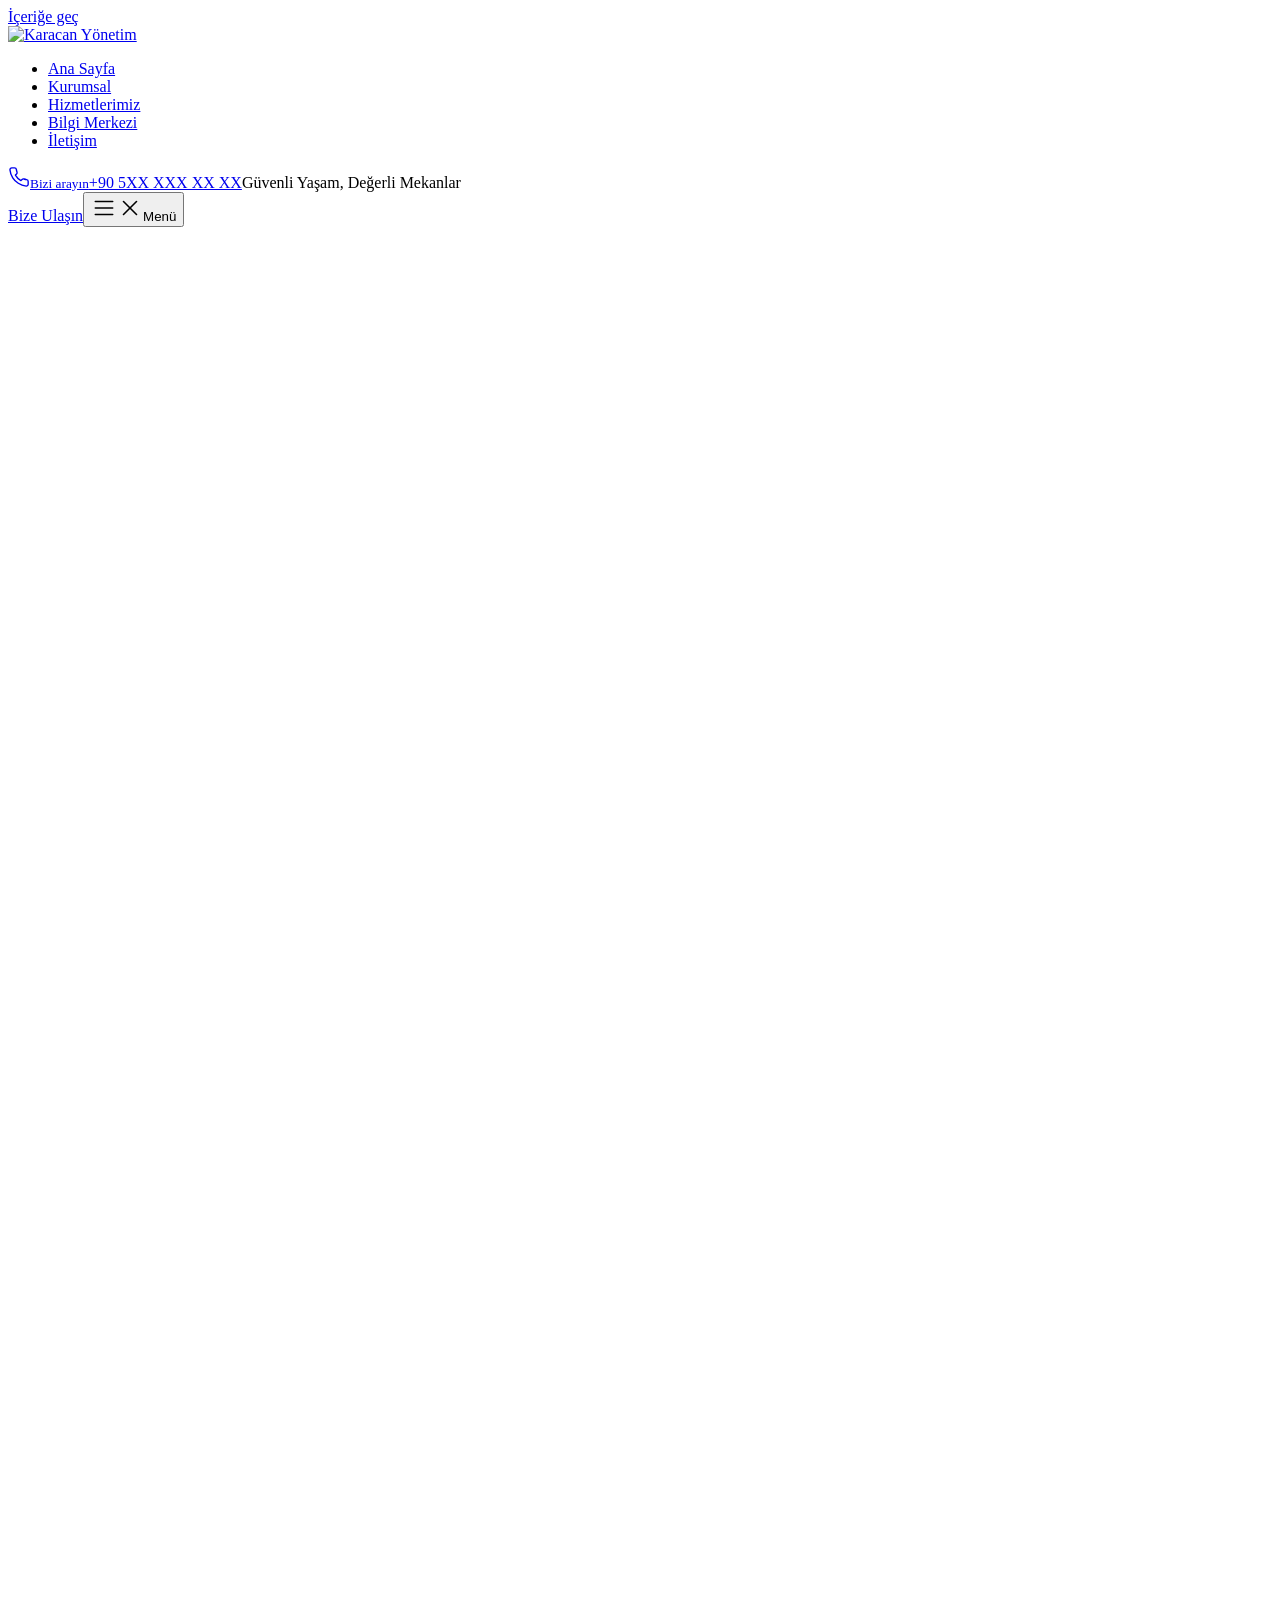
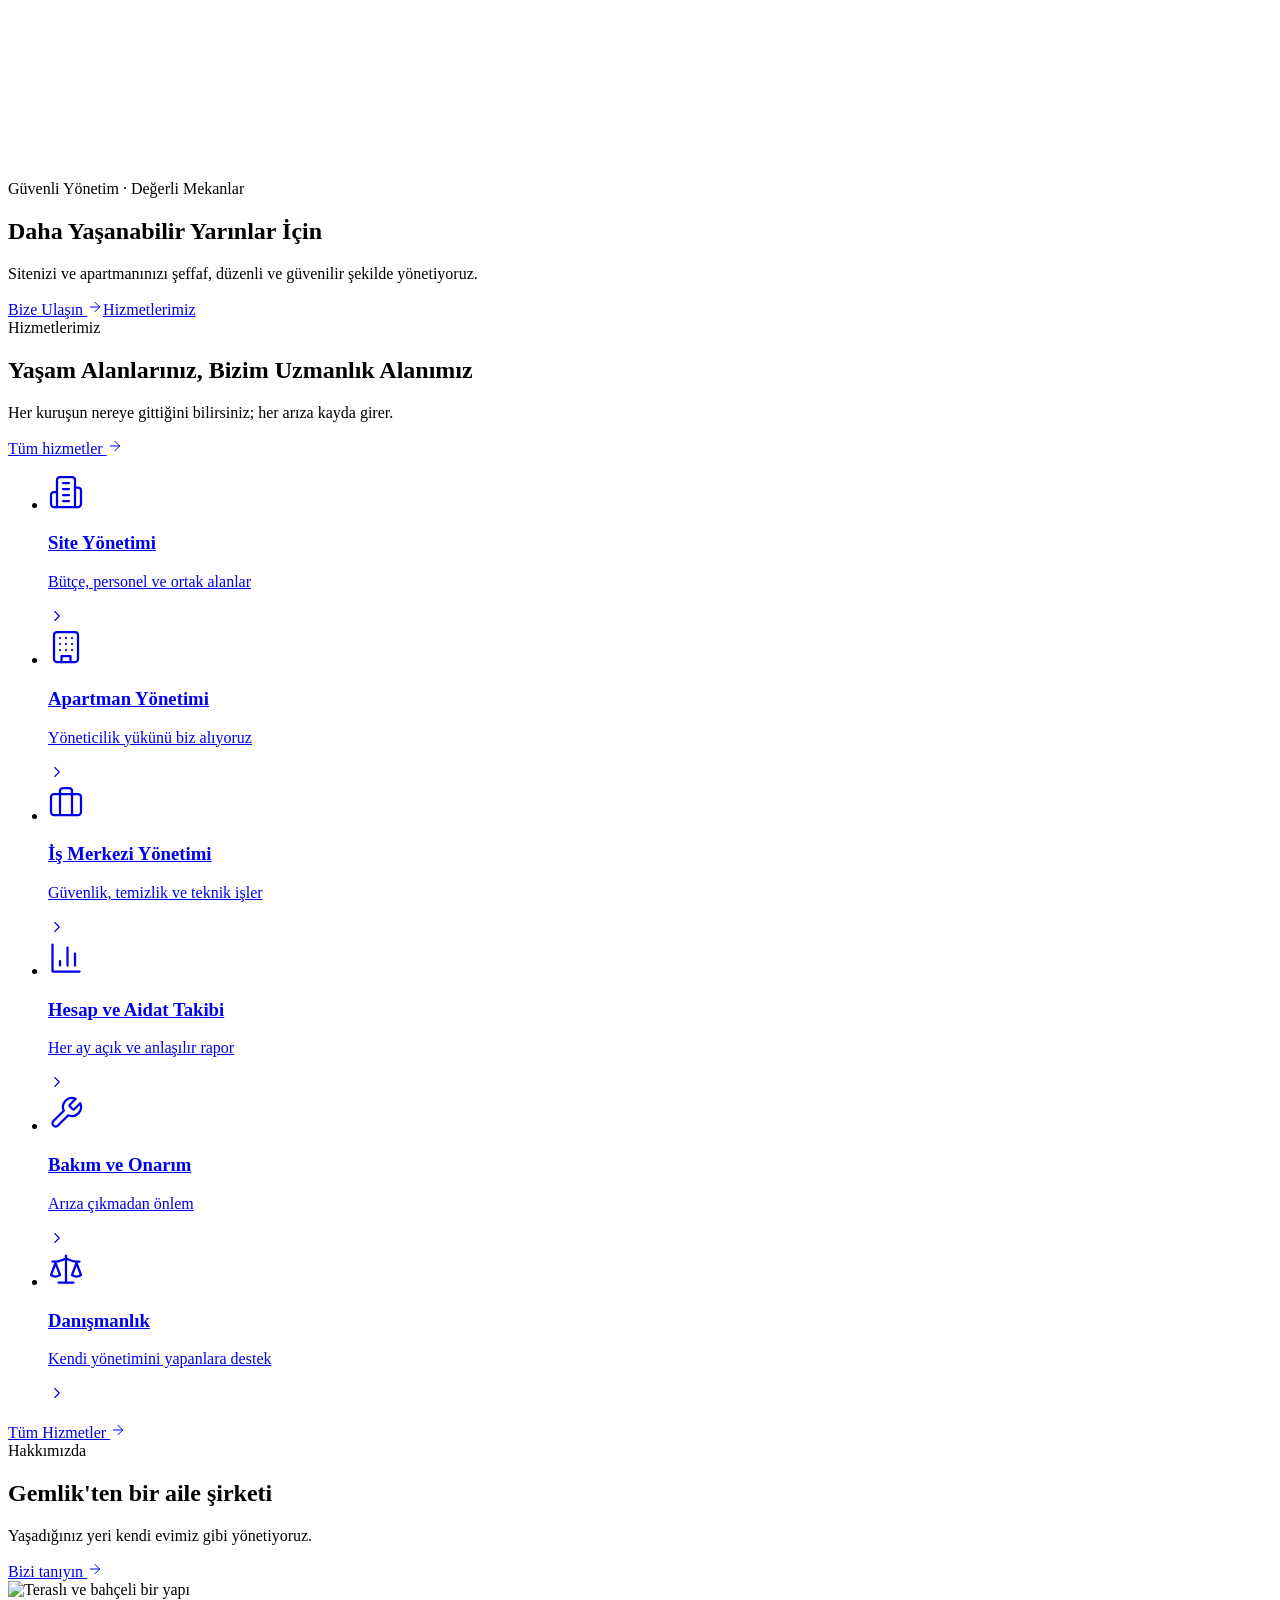
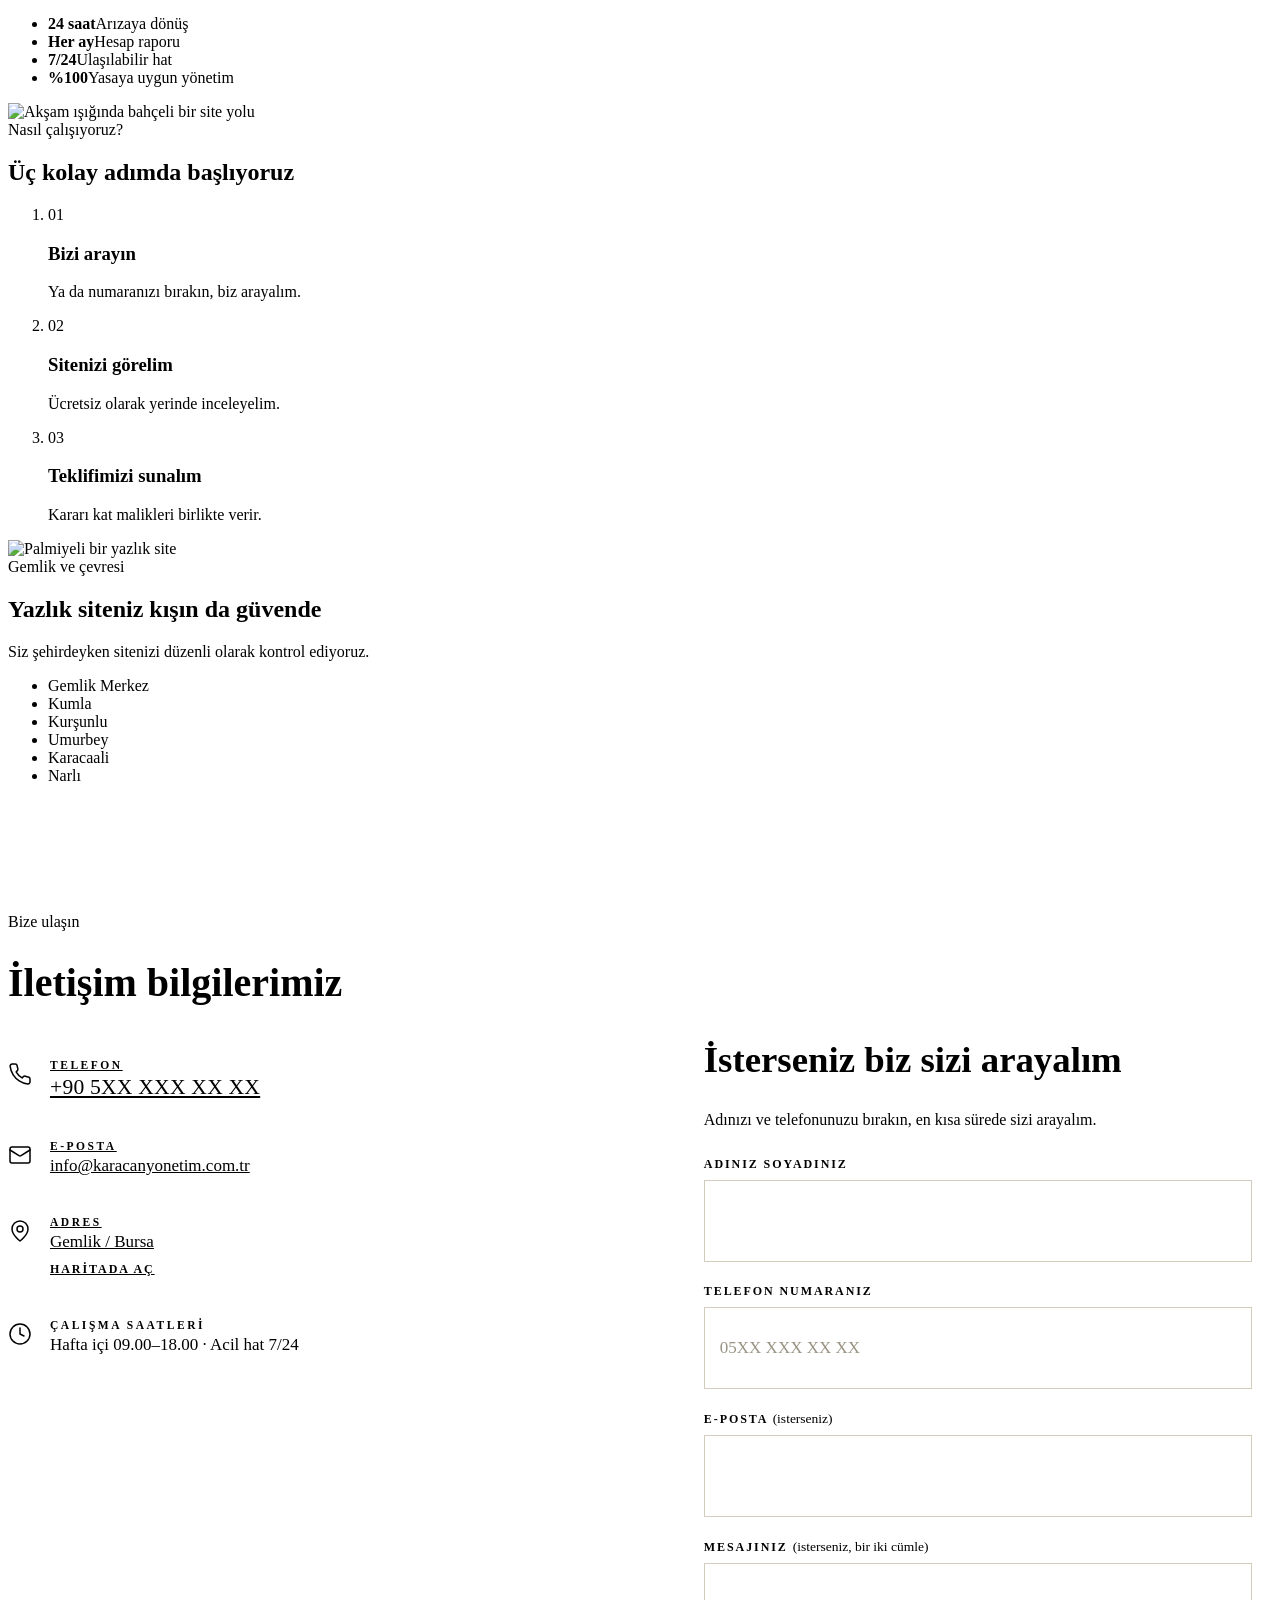
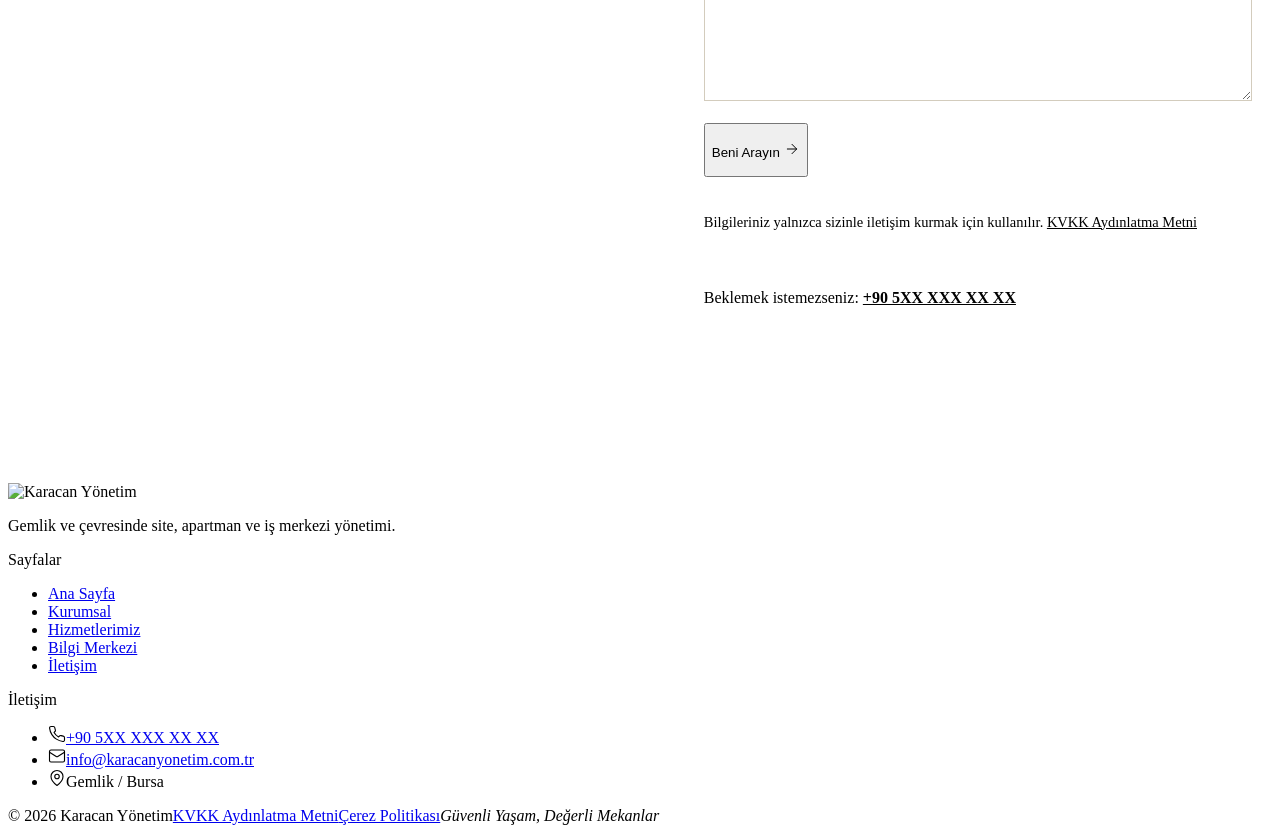
==== commit 5fe045ea: "Önizleme v5: premium görünüm geri geldi, açık renkli; alttaki arama çubuğu kaldırıldı Co-Authored-By" ====
--- a/index.html
+++ b/index.html
@@ -1,4 +1,4 @@
-<!DOCTYPE html><html lang="tr" data-astro-cid-kfqxrqoz><head><meta charset="utf-8"><meta name="viewport" content="width=device-width, initial-scale=1"><title>Karacan Yönetim | Gemlik Site, Apartman ve İş Merkezi Yönetimi</title><meta name="description" content="Gemlik ve çevresinde site, apartman ve iş merkezleri için profesyonel yönetim ve danışmanlık: şeffaf mali rapor, planlı bakım, Kat Mülkiyeti Kanunu’na uygun yönetim."><link rel="canonical" href="https://karacanyonetim.com.tr/karacan-onizleme/"><meta name="robots" content="noindex, nofollow"><meta name="theme-color" content="#F7F5EF"><link rel="icon" href="/karacan-onizleme/favicon.svg" type="image/svg+xml"><link rel="icon" href="/karacan-onizleme/favicon.png" sizes="32x32"><link rel="apple-touch-icon" href="/karacan-onizleme/apple-touch-icon.png"><meta property="og:type" content="website"><meta property="og:locale" content="tr_TR"><meta property="og:site_name" content="Karacan Yönetim"><meta property="og:title" content="Karacan Yönetim | Gemlik Site, Apartman ve İş Merkezi Yönetimi"><meta property="og:description" content="Gemlik ve çevresinde site, apartman ve iş merkezleri için profesyonel yönetim ve danışmanlık: şeffaf mali rapor, planlı bakım, Kat Mülkiyeti Kanunu’na uygun yönetim."><meta property="og:url" content="https://karacanyonetim.com.tr/karacan-onizleme/"><meta property="og:image" content="https://karacanyonetim.com.tr/img/acilis-1200.webp"><script type="application/ld+json">{"@context":"https://schema.org","@type":"ProfessionalService","name":"Karacan Yönetim","description":"Site, Apartman ve İş Merkezi Yönetim ve Danışmanlık","slogan":"Güvenli Yaşam, Değerli Mekanlar","url":"https://karacanyonetim.com.tr/","email":"info@karacanyonetim.com.tr","logo":"https://karacanyonetim.com.tr/ikon-512.png","areaServed":["Gemlik","Bursa"],"address":{"@type":"PostalAddress","addressLocality":"Gemlik","addressRegion":"Bursa","addressCountry":"TR"}}</script><link rel="stylesheet" href="/karacan-onizleme/_astro/Temel.uqsOKliF.css"><style>.bize-ulasin[data-astro-cid-7pdlx3l4]{background:var(--krem-koyu);border-top:1px solid var(--cizgi);padding-block:clamp(56px,8vw,96px)}.ikili[data-astro-cid-7pdlx3l4]{gap:32px;margin-top:24px;display:grid}@media (width>=960px){.ikili[data-astro-cid-7pdlx3l4]{grid-template-columns:1fr 1.15fr;align-items:start;gap:48px}}
-.bilgiler[data-astro-cid-l3zmdbaa] h2[data-astro-cid-l3zmdbaa]{font-size:clamp(1.7rem,1.4rem + 1.4vw,2.3rem)}ul[data-astro-cid-l3zmdbaa]{gap:12px;margin-top:20px;padding:0;list-style:none;display:grid}li[data-astro-cid-l3zmdbaa]>a[data-astro-cid-l3zmdbaa],li[data-astro-cid-l3zmdbaa]>div[data-astro-cid-l3zmdbaa]{background:var(--beyaz);border:1px solid var(--cizgi);min-height:72px;color:var(--siyah);word-break:break-word;border-radius:8px;align-items:center;gap:16px;padding:16px 18px;font-size:18px;font-weight:500;display:flex}li[data-astro-cid-l3zmdbaa]>a[data-astro-cid-l3zmdbaa]:hover{border-color:var(--altin)}li[data-astro-cid-l3zmdbaa] svg{color:var(--altin-yazi);flex:none}small[data-astro-cid-l3zmdbaa]{color:var(--soluk);font-size:15px;font-weight:500;display:block}em[data-astro-cid-l3zmdbaa]{color:var(--altin-yazi);margin-top:2px;font-size:15px;font-style:normal;font-weight:600;display:block}.one-cikan[data-astro-cid-l3zmdbaa] a[data-astro-cid-l3zmdbaa]{border:2px solid var(--altin);font-family:var(--serif);font-size:1.45rem;font-weight:600}.one-cikan[data-astro-cid-l3zmdbaa] small[data-astro-cid-l3zmdbaa]{font-family:var(--sans)}.form{gap:20px;display:grid}.alan{gap:8px;display:grid}.alan>span{color:var(--siyah);font-size:16px;font-weight:600}.alan>span small{color:var(--soluk);font-size:15px;font-weight:400}.form input:not([type=checkbox]):not([type=radio]),.form textarea{width:100%;min-height:56px;font:inherit;color:var(--siyah);background:var(--beyaz);border:2px solid #cfc7b6;border-radius:6px;padding:14px 16px;font-size:18px;transition:border-color .2s,box-shadow .2s}.form textarea{resize:vertical;min-height:110px}.form input:focus,.form textarea:focus{border-color:var(--altin);outline:none;box-shadow:0 0 0 4px #c9a96b40}.form input::placeholder,.form textarea::placeholder{color:#8e8778}.tuzak{width:1px;height:1px;position:absolute;left:-9999px;overflow:hidden}.form-durum{border-left:3px solid var(--altin);background:#fbf3e2;border-radius:4px;padding:14px 16px;font-size:17px}.form button[type=submit]{width:100%;min-height:60px;font-size:18px}@media (width>=640px){.form button[type=submit]{justify-self:start;width:auto}}.form button[disabled]{opacity:.6;cursor:wait}.form-tamam{border:2px solid var(--altin);background:#fbf7ee;border-radius:8px;outline:none;padding:28px 24px}.form-tamam h3{font-size:1.6rem}.form-tamam p{color:var(--soluk);margin-top:8px}.form.gonderildi>:not(.form-tamam){display:none}.arayalim[data-astro-cid-ch3zozth]{background:var(--beyaz);border:1px solid var(--cizgi);border-radius:10px;padding:28px 22px}@media (width>=768px){.arayalim[data-astro-cid-ch3zozth]{padding:44px 48px}}.arayalim-bas[data-astro-cid-ch3zozth] h2[data-astro-cid-ch3zozth]{font-size:clamp(1.7rem,1.4rem + 1.4vw,2.3rem)}.arayalim-bas[data-astro-cid-ch3zozth] p[data-astro-cid-ch3zozth]{color:var(--soluk);margin-top:10px}.arayalim[data-astro-cid-ch3zozth] .form[data-astro-cid-ch3zozth]{margin-top:24px}.kvkk-not[data-astro-cid-ch3zozth]{color:var(--soluk);font-size:15px}.kvkk-not[data-astro-cid-ch3zozth] a[data-astro-cid-ch3zozth]{border-bottom:1px solid var(--altin)}.ya-da[data-astro-cid-ch3zozth]{border-top:1px solid var(--cizgi);color:var(--soluk);margin-top:20px;padding-top:18px;font-size:17px}.ya-da[data-astro-cid-ch3zozth] a[data-astro-cid-ch3zozth]{color:var(--siyah);border-bottom:2px solid var(--altin);white-space:nowrap;font-weight:700}
-</style><link rel="stylesheet" href="/karacan-onizleme/_astro/index.DwM_mVho.css"></head><body data-astro-cid-kfqxrqoz><a href="#icerik" class="gorunmez" data-astro-cid-kfqxrqoz>İçeriğe geç</a><header class="ust" data-astro-cid-amg5ateg><div class="kap ust-ic" data-astro-cid-amg5ateg><a href="/karacan-onizleme/" class="logo" aria-label="Karacan Yönetim ana sayfa" data-astro-cid-amg5ateg><img src="/karacan-onizleme/logo/karacan-yatay-renkli.svg" alt="Karacan Yönetim" width="230" height="61" data-astro-cid-amg5ateg></a><nav class="menu" id="menu" aria-label="Ana menü" data-astro-cid-amg5ateg><ul data-astro-cid-amg5ateg><li data-astro-cid-amg5ateg><a href="/karacan-onizleme/" aria-current="page" data-astro-cid-amg5ateg>Ana Sayfa</a></li><li data-astro-cid-amg5ateg><a href="/karacan-onizleme/kurumsal/" data-astro-cid-amg5ateg>Kurumsal</a></li><li data-astro-cid-amg5ateg><a href="/karacan-onizleme/hizmetler/" data-astro-cid-amg5ateg>Hizmetlerimiz</a></li><li data-astro-cid-amg5ateg><a href="/karacan-onizleme/bilgi-merkezi/" data-astro-cid-amg5ateg>Bilgi Merkezi</a></li><li data-astro-cid-amg5ateg><a href="/karacan-onizleme/iletisim/" data-astro-cid-amg5ateg>İletişim</a></li></ul><a href="tel:+905" class="menu-ara" data-astro-cid-amg5ateg><svg width="26" height="26" viewBox="0 0 24 24" fill="none" stroke="currentColor" stroke-width="1.5" stroke-linecap="round" stroke-linejoin="round" aria-hidden="true"><path d="M22 16.92v3a2 2 0 0 1-2.18 2 19.79 19.79 0 0 1-8.63-3.07 19.5 19.5 0 0 1-6-6 19.79 19.79 0 0 1-3.07-8.67A2 2 0 0 1 4.11 2h3a2 2 0 0 1 2 1.72 12.84 12.84 0 0 0 .7 2.81 2 2 0 0 1-.45 2.11L8.09 9.91a16 16 0 0 0 6 6l1.27-1.27a2 2 0 0 1 2.11-.45 12.84 12.84 0 0 0 2.81.7A2 2 0 0 1 22 16.92z"/></svg><span data-astro-cid-amg5ateg><small data-astro-cid-amg5ateg>Hemen arayın</small>+90 5XX XXX XX XX</span></a></nav><a href="/karacan-onizleme/iletisim/" class="dugme dugme-altin ust-iletisim" data-astro-cid-amg5ateg>Bize Ulaşın</a><button class="menu-dugme" aria-controls="menu" aria-expanded="false" data-astro-cid-amg5ateg><svg class="ac" width="28" height="28" viewBox="0 0 24 24" fill="none" stroke="currentColor" stroke-width="1.5" stroke-linecap="round" stroke-linejoin="round" aria-hidden="true"><path d="M4 6h16"/><path d="M4 12h16"/><path d="M4 18h16"/></svg><svg class="kapa" width="28" height="28" viewBox="0 0 24 24" fill="none" stroke="currentColor" stroke-width="1.5" stroke-linecap="round" stroke-linejoin="round" aria-hidden="true"><path d="M18 6 6 18"/><path d="m6 6 12 12"/></svg><span class="menu-yazi" data-astro-cid-amg5ateg>Menü</span></button></div></header><script type="module">var e=document.querySelector(`.menu-dugme`),t=document.querySelector(`.ust`),n=e.querySelector(`.menu-yazi`);e.addEventListener(`click`,()=>{let r=t.classList.toggle(`acik`);e.setAttribute(`aria-expanded`,String(r)),n.textContent=r?`Kapat`:`Menü`,document.body.style.overflow=r?`hidden`:``});</script><main id="icerik" data-astro-cid-kfqxrqoz><section class="acilis" data-astro-cid-lcdefpme><div class="kap acilis-ic" data-astro-cid-lcdefpme><div class="acilis-yazi" data-astro-cid-lcdefpme><span class="ust-baslik" data-astro-cid-lcdefpme>Gemlik site ve apartman yönetimi</span><h1 data-astro-cid-lcdefpme>Daha Yaşanabilir Yarınlar İçin</h1><p data-astro-cid-lcdefpme>Sitenizi ve apartmanınızı şeffaf, düzenli ve güvenilir şekilde yönetiyoruz.</p><div class="acilis-dugmeler" data-astro-cid-lcdefpme><a href="/karacan-onizleme/iletisim/" class="dugme dugme-altin" data-astro-cid-lcdefpme>Bize Ulaşın <svg width="18" height="18" viewBox="0 0 24 24" fill="none" stroke="currentColor" stroke-width="1.5" stroke-linecap="round" stroke-linejoin="round" aria-hidden="true"><path d="M5 12h14"/><path d="m12 5 7 7-7 7"/></svg></a><a href="tel:+905" class="dugme dugme-cizgi" data-astro-cid-lcdefpme><svg width="18" height="18" viewBox="0 0 24 24" fill="none" stroke="currentColor" stroke-width="1.5" stroke-linecap="round" stroke-linejoin="round" aria-hidden="true"><path d="M22 16.92v3a2 2 0 0 1-2.18 2 19.79 19.79 0 0 1-8.63-3.07 19.5 19.5 0 0 1-6-6 19.79 19.79 0 0 1-3.07-8.67A2 2 0 0 1 4.11 2h3a2 2 0 0 1 2 1.72 12.84 12.84 0 0 0 .7 2.81 2 2 0 0 1-.45 2.11L8.09 9.91a16 16 0 0 0 6 6l1.27-1.27a2 2 0 0 1 2.11-.45 12.84 12.84 0 0 0 2.81.7A2 2 0 0 1 22 16.92z"/></svg>Hemen Arayın</a></div></div><picture class="acilis-gorsel" data-astro-cid-lcdefpme><source media="(max-width: 899px)" srcset="/karacan-onizleme/img/acilis-1200.webp" width="1200" height="774" data-astro-cid-lcdefpme><img src="/karacan-onizleme/img/acilis-2400.webp" srcset="/karacan-onizleme/img/acilis-1200.webp 1200w, /karacan-onizleme/img/acilis-2400.webp 2400w" sizes="(min-width: 900px) 50vw, 100vw" alt="Akşam ışığında aydınlatılmış bir apartman" fetchpriority="high" width="2400" height="1549" data-astro-cid-lcdefpme></picture></div></section><section class="bolum hizmetler" data-astro-cid-lcdefpme><div class="kap" data-astro-cid-lcdefpme><span class="ust-baslik" data-astro-cid-lcdefpme>Hizmetlerimiz</span><h2 data-astro-cid-lcdefpme>Neler yapıyoruz?</h2><ul class="hizmet-liste" data-astro-cid-lcdefpme><li data-astro-cid-lcdefpme><a href="/karacan-onizleme/hizmetler/#site-yonetimi" data-astro-cid-lcdefpme><svg width="34" height="34" viewBox="0 0 24 24" fill="none" stroke="currentColor" stroke-width="1.5" stroke-linecap="round" stroke-linejoin="round" aria-hidden="true"><path d="M6 22V4a2 2 0 0 1 2-2h8a2 2 0 0 1 2 2v18Z"/><path d="M6 12H4a2 2 0 0 0-2 2v6a2 2 0 0 0 2 2h2"/><path d="M18 9h2a2 2 0 0 1 2 2v9a2 2 0 0 1-2 2h-2"/><path d="M10 6h4"/><path d="M10 10h4"/><path d="M10 14h4"/><path d="M10 18h4"/></svg><span data-astro-cid-lcdefpme><strong data-astro-cid-lcdefpme>Site Yönetimi</strong><small data-astro-cid-lcdefpme>Bütçe, personel ve ortak alanlar</small></span><svg class="ok-sag" width="22" height="22" viewBox="0 0 24 24" fill="none" stroke="currentColor" stroke-width="1.5" stroke-linecap="round" stroke-linejoin="round" aria-hidden="true"><path d="m9 18 6-6-6-6"/></svg></a></li><li data-astro-cid-lcdefpme><a href="/karacan-onizleme/hizmetler/#apartman-yonetimi" data-astro-cid-lcdefpme><svg width="34" height="34" viewBox="0 0 24 24" fill="none" stroke="currentColor" stroke-width="1.5" stroke-linecap="round" stroke-linejoin="round" aria-hidden="true"><rect width="16" height="20" x="4" y="2" rx="2"/><path d="M9 22v-4h6v4"/><path d="M8 6h.01"/><path d="M16 6h.01"/><path d="M12 6h.01"/><path d="M12 10h.01"/><path d="M12 14h.01"/><path d="M16 10h.01"/><path d="M16 14h.01"/><path d="M8 10h.01"/><path d="M8 14h.01"/></svg><span data-astro-cid-lcdefpme><strong data-astro-cid-lcdefpme>Apartman Yönetimi</strong><small data-astro-cid-lcdefpme>Yöneticilik yükünü biz alıyoruz</small></span><svg class="ok-sag" width="22" height="22" viewBox="0 0 24 24" fill="none" stroke="currentColor" stroke-width="1.5" stroke-linecap="round" stroke-linejoin="round" aria-hidden="true"><path d="m9 18 6-6-6-6"/></svg></a></li><li data-astro-cid-lcdefpme><a href="/karacan-onizleme/hizmetler/#is-merkezi-yonetimi" data-astro-cid-lcdefpme><svg width="34" height="34" viewBox="0 0 24 24" fill="none" stroke="currentColor" stroke-width="1.5" stroke-linecap="round" stroke-linejoin="round" aria-hidden="true"><path d="M16 20V4a2 2 0 0 0-2-2h-4a2 2 0 0 0-2 2v16"/><rect width="20" height="14" x="2" y="6" rx="2"/></svg><span data-astro-cid-lcdefpme><strong data-astro-cid-lcdefpme>İş Merkezi Yönetimi</strong><small data-astro-cid-lcdefpme>Güvenlik, temizlik ve teknik işler</small></span><svg class="ok-sag" width="22" height="22" viewBox="0 0 24 24" fill="none" stroke="currentColor" stroke-width="1.5" stroke-linecap="round" stroke-linejoin="round" aria-hidden="true"><path d="m9 18 6-6-6-6"/></svg></a></li><li data-astro-cid-lcdefpme><a href="/karacan-onizleme/hizmetler/#mali-yonetim" data-astro-cid-lcdefpme><svg width="34" height="34" viewBox="0 0 24 24" fill="none" stroke="currentColor" stroke-width="1.5" stroke-linecap="round" stroke-linejoin="round" aria-hidden="true"><path d="M3 3v18h18"/><path d="M18 17V9"/><path d="M13 17V5"/><path d="M8 17v-3"/></svg><span data-astro-cid-lcdefpme><strong data-astro-cid-lcdefpme>Hesap ve Aidat Takibi</strong><small data-astro-cid-lcdefpme>Her ay açık ve anlaşılır rapor</small></span><svg class="ok-sag" width="22" height="22" viewBox="0 0 24 24" fill="none" stroke="currentColor" stroke-width="1.5" stroke-linecap="round" stroke-linejoin="round" aria-hidden="true"><path d="m9 18 6-6-6-6"/></svg></a></li><li data-astro-cid-lcdefpme><a href="/karacan-onizleme/hizmetler/#teknik-bakim" data-astro-cid-lcdefpme><svg width="34" height="34" viewBox="0 0 24 24" fill="none" stroke="currentColor" stroke-width="1.5" stroke-linecap="round" stroke-linejoin="round" aria-hidden="true"><path d="M14.7 6.3a1 1 0 0 0 0 1.4l1.6 1.6a1 1 0 0 0 1.4 0l3.77-3.77a6 6 0 0 1-7.94 7.94l-6.91 6.91a2.12 2.12 0 0 1-3-3l6.91-6.91a6 6 0 0 1 7.94-7.94l-3.76 3.76z"/></svg><span data-astro-cid-lcdefpme><strong data-astro-cid-lcdefpme>Bakım ve Onarım</strong><small data-astro-cid-lcdefpme>Arıza çıkmadan önlem</small></span><svg class="ok-sag" width="22" height="22" viewBox="0 0 24 24" fill="none" stroke="currentColor" stroke-width="1.5" stroke-linecap="round" stroke-linejoin="round" aria-hidden="true"><path d="m9 18 6-6-6-6"/></svg></a></li><li data-astro-cid-lcdefpme><a href="/karacan-onizleme/hizmetler/#danismanlik" data-astro-cid-lcdefpme><svg width="34" height="34" viewBox="0 0 24 24" fill="none" stroke="currentColor" stroke-width="1.5" stroke-linecap="round" stroke-linejoin="round" aria-hidden="true"><path d="m16 16 3-8 3 8c-.87.65-1.92 1-3 1s-2.13-.35-3-1Z"/><path d="m2 16 3-8 3 8c-.87.65-1.92 1-3 1s-2.13-.35-3-1Z"/><path d="M7 21h10"/><path d="M12 3v18"/><path d="M3 7h2c2 0 5-1 7-2 2 1 5 2 7 2h2"/></svg><span data-astro-cid-lcdefpme><strong data-astro-cid-lcdefpme>Danışmanlık</strong><small data-astro-cid-lcdefpme>Kendi yönetimini yapanlara destek</small></span><svg class="ok-sag" width="22" height="22" viewBox="0 0 24 24" fill="none" stroke="currentColor" stroke-width="1.5" stroke-linecap="round" stroke-linejoin="round" aria-hidden="true"><path d="m9 18 6-6-6-6"/></svg></a></li></ul></div></section><section class="bolum hakkinda" data-astro-cid-lcdefpme><div class="kap hakkinda-ic" data-astro-cid-lcdefpme><div data-astro-cid-lcdefpme><span class="ust-baslik" data-astro-cid-lcdefpme>Hakkımızda</span><h2 data-astro-cid-lcdefpme>Gemlik&#39;ten bir aile şirketi</h2><p data-astro-cid-lcdefpme>Yaşadığınız yeri kendi evimiz gibi yönetiyoruz.</p><a href="/karacan-onizleme/kurumsal/" class="bag" data-astro-cid-lcdefpme>Bizi tanıyın <svg width="18" height="18" viewBox="0 0 24 24" fill="none" stroke="currentColor" stroke-width="1.5" stroke-linecap="round" stroke-linejoin="round" aria-hidden="true"><path d="M5 12h14"/><path d="m12 5 7 7-7 7"/></svg></a></div><img src="/karacan-onizleme/img/teras-1600.webp" srcset="/karacan-onizleme/img/teras-800.webp 800w, /karacan-onizleme/img/teras-1600.webp 1600w" sizes="(min-width: 900px) 50vw, 100vw" alt="Teraslı ve bahçeli bir yapı" loading="lazy" width="1600" height="1067" data-astro-cid-lcdefpme></div><div class="kap" data-astro-cid-lcdefpme><ul class="sozler" aria-label="Sözümüz" data-astro-cid-lcdefpme><li data-astro-cid-lcdefpme><strong data-astro-cid-lcdefpme>24 saat</strong><span data-astro-cid-lcdefpme>Arızaya dönüş</span></li><li data-astro-cid-lcdefpme><strong data-astro-cid-lcdefpme>Her ay</strong><span data-astro-cid-lcdefpme>Hesap raporu</span></li><li data-astro-cid-lcdefpme><strong data-astro-cid-lcdefpme>7/24</strong><span data-astro-cid-lcdefpme>Ulaşılabilir hat</span></li><li data-astro-cid-lcdefpme><strong data-astro-cid-lcdefpme>%100</strong><span data-astro-cid-lcdefpme>Yasaya uygun yönetim</span></li></ul></div></section><section class="bolum surec" data-astro-cid-lcdefpme><div class="kap" data-astro-cid-lcdefpme><span class="ust-baslik" data-astro-cid-lcdefpme>Nasıl çalışıyoruz?</span><h2 data-astro-cid-lcdefpme>Üç kolay adım</h2><ol class="adimlar" data-astro-cid-lcdefpme><li data-astro-cid-lcdefpme><span class="no" data-astro-cid-lcdefpme>1</span><div data-astro-cid-lcdefpme><h3 data-astro-cid-lcdefpme>Bizi arayın</h3><p data-astro-cid-lcdefpme>Ya da numaranızı bırakın, biz arayalım.</p></div></li><li data-astro-cid-lcdefpme><span class="no" data-astro-cid-lcdefpme>2</span><div data-astro-cid-lcdefpme><h3 data-astro-cid-lcdefpme>Sitenizi görelim</h3><p data-astro-cid-lcdefpme>Ücretsiz olarak yerinde inceleyelim.</p></div></li><li data-astro-cid-lcdefpme><span class="no" data-astro-cid-lcdefpme>3</span><div data-astro-cid-lcdefpme><h3 data-astro-cid-lcdefpme>Teklifimizi sunalım</h3><p data-astro-cid-lcdefpme>Kararı kat malikleri birlikte verir.</p></div></li></ol></div></section><section class="bolum bolge" data-astro-cid-lcdefpme><div class="kap bolge-ic" data-astro-cid-lcdefpme><img src="/karacan-onizleme/img/yazlik-1600.webp" srcset="/karacan-onizleme/img/yazlik-800.webp 800w, /karacan-onizleme/img/yazlik-1600.webp 1600w" sizes="(min-width: 900px) 50vw, 100vw" alt="Palmiyeli bir yazlık site" loading="lazy" width="1600" height="1073" data-astro-cid-lcdefpme><div data-astro-cid-lcdefpme><span class="ust-baslik" data-astro-cid-lcdefpme>Gemlik ve çevresi</span><h2 data-astro-cid-lcdefpme>Yazlık siteniz kışın da güvende</h2><p data-astro-cid-lcdefpme>Siz şehirdeyken sitenizi düzenli olarak kontrol ediyoruz.</p><ul class="yerler" data-astro-cid-lcdefpme><li data-astro-cid-lcdefpme>Gemlik Merkez</li><li data-astro-cid-lcdefpme>Kumla</li><li data-astro-cid-lcdefpme>Kurşunlu</li><li data-astro-cid-lcdefpme>Umurbey</li><li data-astro-cid-lcdefpme>Karacaali</li><li data-astro-cid-lcdefpme>Narlı</li></ul></div></div></section><section class="bize-ulasin" id="bize-ulasin" data-astro-cid-7pdlx3l4><div class="kap" data-astro-cid-7pdlx3l4><span class="ust-baslik" data-astro-cid-7pdlx3l4>Bize ulaşın</span><div class="ikili" data-astro-cid-7pdlx3l4><div class="bilgiler" data-astro-cid-l3zmdbaa><h2 data-astro-cid-l3zmdbaa>İletişim bilgilerimiz</h2><ul data-astro-cid-l3zmdbaa><li class="one-cikan" data-astro-cid-l3zmdbaa><a href="tel:+905" data-astro-cid-l3zmdbaa><svg width="28" height="28" viewBox="0 0 24 24" fill="none" stroke="currentColor" stroke-width="1.5" stroke-linecap="round" stroke-linejoin="round" aria-hidden="true"><path d="M22 16.92v3a2 2 0 0 1-2.18 2 19.79 19.79 0 0 1-8.63-3.07 19.5 19.5 0 0 1-6-6 19.79 19.79 0 0 1-3.07-8.67A2 2 0 0 1 4.11 2h3a2 2 0 0 1 2 1.72 12.84 12.84 0 0 0 .7 2.81 2 2 0 0 1-.45 2.11L8.09 9.91a16 16 0 0 0 6 6l1.27-1.27a2 2 0 0 1 2.11-.45 12.84 12.84 0 0 0 2.81.7A2 2 0 0 1 22 16.92z"/></svg><span data-astro-cid-l3zmdbaa><small data-astro-cid-l3zmdbaa>Telefon</small>+90 5XX XXX XX XX</span></a></li><li data-astro-cid-l3zmdbaa><a href="mailto:info@karacanyonetim.com.tr" data-astro-cid-l3zmdbaa><svg width="26" height="26" viewBox="0 0 24 24" fill="none" stroke="currentColor" stroke-width="1.5" stroke-linecap="round" stroke-linejoin="round" aria-hidden="true"><rect width="20" height="16" x="2" y="4" rx="2"/><path d="m22 7-8.97 5.7a1.94 1.94 0 0 1-2.06 0L2 7"/></svg><span data-astro-cid-l3zmdbaa><small data-astro-cid-l3zmdbaa>E-posta</small>info@karacanyonetim.com.tr</span></a></li><li data-astro-cid-l3zmdbaa><a href="https://www.google.com/maps/search/?api=1&amp;query=Gemlik%20%2F%20Bursa" target="_blank" rel="noopener" data-astro-cid-l3zmdbaa><svg width="26" height="26" viewBox="0 0 24 24" fill="none" stroke="currentColor" stroke-width="1.5" stroke-linecap="round" stroke-linejoin="round" aria-hidden="true"><path d="M20 10c0 6-8 12-8 12s-8-6-8-12a8 8 0 0 1 16 0Z"/><circle cx="12" cy="10" r="3"/></svg><span data-astro-cid-l3zmdbaa><small data-astro-cid-l3zmdbaa>Adres</small>Gemlik / Bursa<em data-astro-cid-l3zmdbaa>Haritada aç</em></span></a></li><li data-astro-cid-l3zmdbaa><div data-astro-cid-l3zmdbaa><svg width="26" height="26" viewBox="0 0 24 24" fill="none" stroke="currentColor" stroke-width="1.5" stroke-linecap="round" stroke-linejoin="round" aria-hidden="true"><circle cx="12" cy="12" r="10"/><path d="M12 6v6l4 2"/></svg><span data-astro-cid-l3zmdbaa><small data-astro-cid-l3zmdbaa>Çalışma saatleri</small>Hafta içi 09.00–18.00 · Acil hat 7/24</span></div></li></ul></div><div class="arayalim" id="sizi-arayalim" data-astro-cid-ch3zozth><div class="arayalim-bas" data-astro-cid-ch3zozth><h2 data-astro-cid-ch3zozth>İsterseniz biz sizi arayalım</h2><p data-astro-cid-ch3zozth>Adınızı ve telefonunuzu bırakın, en kısa sürede sizi arayalım.</p></div><form class="form" data-form="geri-arama" data-adres data-eposta="info@karacanyonetim.com.tr" data-astro-cid-ch3zozth><input type="hidden" name="tur" value="geri-arama" data-astro-cid-ch3zozth><label class="tuzak" aria-hidden="true" data-astro-cid-ch3zozth>Web siteniz <input name="site" tabindex="-1" autocomplete="off" data-astro-cid-ch3zozth></label><label class="alan" data-astro-cid-ch3zozth><span data-astro-cid-ch3zozth>Adınız soyadınız</span><input name="ad" autocomplete="name" required data-astro-cid-ch3zozth></label><label class="alan" data-astro-cid-ch3zozth><span data-astro-cid-ch3zozth>Telefon numaranız</span><input name="telefon" type="tel" autocomplete="tel" inputmode="tel" placeholder="05XX XXX XX XX" required data-astro-cid-ch3zozth></label><label class="alan" data-astro-cid-ch3zozth><span data-astro-cid-ch3zozth>E-posta <small data-astro-cid-ch3zozth>(isterseniz)</small></span><input name="eposta" type="email" autocomplete="email" data-astro-cid-ch3zozth></label><label class="alan" data-astro-cid-ch3zozth><span data-astro-cid-ch3zozth>Mesajınız <small data-astro-cid-ch3zozth>(isterseniz, bir iki cümle)</small></span><textarea name="mesaj" rows="3" data-astro-cid-ch3zozth></textarea></label><p class="form-durum" role="status" hidden data-astro-cid-ch3zozth></p><button type="submit" class="dugme dugme-altin" data-astro-cid-ch3zozth>Beni arayın <svg width="20" height="20" viewBox="0 0 24 24" fill="none" stroke="currentColor" stroke-width="1.5" stroke-linecap="round" stroke-linejoin="round" aria-hidden="true"><path d="M22 16.92v3a2 2 0 0 1-2.18 2 19.79 19.79 0 0 1-8.63-3.07 19.5 19.5 0 0 1-6-6 19.79 19.79 0 0 1-3.07-8.67A2 2 0 0 1 4.11 2h3a2 2 0 0 1 2 1.72 12.84 12.84 0 0 0 .7 2.81 2 2 0 0 1-.45 2.11L8.09 9.91a16 16 0 0 0 6 6l1.27-1.27a2 2 0 0 1 2.11-.45 12.84 12.84 0 0 0 2.81.7A2 2 0 0 1 22 16.92z"/></svg></button><p class="kvkk-not" data-astro-cid-ch3zozth>Bilgileriniz yalnızca sizinle iletişim kurmak için kullanılır. <a href="/karacan-onizleme/kvkk/" data-astro-cid-ch3zozth>KVKK Aydınlatma Metni</a></p><div class="form-tamam" tabindex="-1" hidden data-astro-cid-ch3zozth><h3 data-astro-cid-ch3zozth>Teşekkür ederiz.</h3><p data-astro-cid-ch3zozth>Bilgileriniz bize ulaştı, en kısa sürede sizi arayacağız.</p></div></form><p class="ya-da" data-astro-cid-ch3zozth>Beklemek istemezseniz: <a href="tel:+905" data-astro-cid-ch3zozth>+90 5XX XXX XX XX</a></p></div><script type="module">var e={tur:`Form`,yapiTuru:`Yapı türü`,yapiAdi:`Yapının adı`,konum:`Konum`,bolumSayisi:`Bağımsız bölüm sayısı`,blokSayisi:`Blok sayısı`,mevcutYonetim:`Şu anki yönetim`,hizmetler:`İstenen hizmetler`,ad:`Ad soyad`,telefon:`Telefon`,eposta:`E-posta`,rol:`Rolü`,konu:`Konu`,mesaj:`Mesaj`};function t(e){let t={};for(let[n,r]of new FormData(e)){if(n===`site`||n===`kvkk`)continue;let e=String(r).trim();e&&(t[n]=t[n]?`${t[n]}, ${e}`:e)}return t}function n(t,n){let r=n.tur===`geri-arama`?`Geri arama talebi`:`İletişim formu`,i=Object.entries(n).filter(([e])=>e!==`tur`).map(([t,n])=>`${e[t]??t}: ${n}`).join(`
-`);return`mailto:${t}?subject=${encodeURIComponent(r)}&body=${encodeURIComponent(i)}`}document.querySelectorAll(`form[data-form]`).forEach(e=>{let r=e.querySelector(`.form-durum`),i=e.querySelector(`button[type="submit"]`);e.addEventListener(`submit`,async a=>{if(a.preventDefault(),!e.reportValidity()||e.elements.namedItem(`site`)?.value)return;let o=t(e),s=e.dataset.adres;if(!s){window.location.href=n(e.dataset.eposta,o),r.textContent=`E-posta uygulamanız açıldı. Mesajı göndermeyi unutmayın.`,r.hidden=!1;return}i.disabled=!0,r.hidden=!0;try{let t=await fetch(s,{method:`POST`,headers:{"Content-Type":`text/plain;charset=utf-8`},body:JSON.stringify({...o,sayfa:location.pathname,zaman:new Date().toISOString()})});if(!t.ok)throw Error(String(t.status));let n=await t.json().catch(()=>({ok:!0}));if(n.ok===!1)throw Error(n.hata??`gonderilemedi`);e.classList.add(`gonderildi`),e.querySelector(`.form-tamam`).hidden=!1,e.querySelector(`.form-tamam`).focus()}catch{r.textContent=`Gönderilemedi. Lütfen telefonla ya da e-postayla ulaşın.`,r.hidden=!1,i.disabled=!1}})});</script></div></div></section></main><footer class="alt" data-astro-cid-brxak7qk><div class="kap alt-ic" data-astro-cid-brxak7qk><div class="alt-marka" data-astro-cid-brxak7qk><img src="/karacan-onizleme/logo/karacan-yatay-renkli.svg" alt="Karacan Yönetim" width="230" height="61" loading="lazy" data-astro-cid-brxak7qk><p data-astro-cid-brxak7qk>Gemlik ve çevresinde site, apartman ve iş merkezi yönetimi.</p></div><nav class="alt-menu" aria-label="Alt menü" data-astro-cid-brxak7qk><ul data-astro-cid-brxak7qk><li data-astro-cid-brxak7qk><a href="/karacan-onizleme/" data-astro-cid-brxak7qk>Ana Sayfa</a></li><li data-astro-cid-brxak7qk><a href="/karacan-onizleme/kurumsal/" data-astro-cid-brxak7qk>Kurumsal</a></li><li data-astro-cid-brxak7qk><a href="/karacan-onizleme/hizmetler/" data-astro-cid-brxak7qk>Hizmetlerimiz</a></li><li data-astro-cid-brxak7qk><a href="/karacan-onizleme/bilgi-merkezi/" data-astro-cid-brxak7qk>Bilgi Merkezi</a></li><li data-astro-cid-brxak7qk><a href="/karacan-onizleme/iletisim/" data-astro-cid-brxak7qk>İletişim</a></li></ul></nav><div class="alt-iletisim" data-astro-cid-brxak7qk><a href="tel:+905" class="tel" data-astro-cid-brxak7qk>+90 5XX XXX XX XX</a><a href="mailto:info@karacanyonetim.com.tr" data-astro-cid-brxak7qk>info@karacanyonetim.com.tr</a><span data-astro-cid-brxak7qk>Gemlik / Bursa</span></div></div><div class="kap" data-astro-cid-brxak7qk><div class="alt-son" data-astro-cid-brxak7qk><span data-astro-cid-brxak7qk>© 2026 Karacan Yönetim</span><span class="yasal" data-astro-cid-brxak7qk><a href="/karacan-onizleme/kvkk/" data-astro-cid-brxak7qk>KVKK Aydınlatma Metni</a><a href="/karacan-onizleme/cerez-politikasi/" data-astro-cid-brxak7qk>Çerez Politikası</a></span></div></div></footer><!-- Telefonda ekranın altında sabit: Hemen Ara · Sizi Arayalım --><div class="hizli-cubuk" data-astro-cid-kfqxrqoz><a href="tel:+905" class="dugme dugme-altin" data-astro-cid-kfqxrqoz><svg width="20" height="20" viewBox="0 0 24 24" fill="none" stroke="currentColor" stroke-width="1.5" stroke-linecap="round" stroke-linejoin="round" aria-hidden="true"><path d="M22 16.92v3a2 2 0 0 1-2.18 2 19.79 19.79 0 0 1-8.63-3.07 19.5 19.5 0 0 1-6-6 19.79 19.79 0 0 1-3.07-8.67A2 2 0 0 1 4.11 2h3a2 2 0 0 1 2 1.72 12.84 12.84 0 0 0 .7 2.81 2 2 0 0 1-.45 2.11L8.09 9.91a16 16 0 0 0 6 6l1.27-1.27a2 2 0 0 1 2.11-.45 12.84 12.84 0 0 0 2.81.7A2 2 0 0 1 22 16.92z"/></svg>Hemen Ara</a><a href="/karacan-onizleme/iletisim/#sizi-arayalim" class="dugme dugme-cizgi" data-astro-cid-kfqxrqoz>Sizi Arayalım</a></div></body></html>+<!DOCTYPE html><html lang="tr"><head><meta charset="utf-8"><meta name="viewport" content="width=device-width, initial-scale=1"><title>Karacan Yönetim | Gemlik Site, Apartman ve İş Merkezi Yönetimi</title><meta name="description" content="Gemlik ve çevresinde site, apartman ve iş merkezleri için profesyonel yönetim ve danışmanlık: şeffaf mali rapor, planlı bakım, Kat Mülkiyeti Kanunu’na uygun yönetim."><link rel="canonical" href="https://karacanyonetim.com.tr/karacan-onizleme/"><meta name="robots" content="noindex, nofollow"><meta name="theme-color" content="#F7F5EF"><link rel="icon" href="/karacan-onizleme/favicon.svg" type="image/svg+xml"><link rel="icon" href="/karacan-onizleme/favicon.png" sizes="32x32"><link rel="apple-touch-icon" href="/karacan-onizleme/apple-touch-icon.png"><meta property="og:type" content="website"><meta property="og:locale" content="tr_TR"><meta property="og:site_name" content="Karacan Yönetim"><meta property="og:title" content="Karacan Yönetim | Gemlik Site, Apartman ve İş Merkezi Yönetimi"><meta property="og:description" content="Gemlik ve çevresinde site, apartman ve iş merkezleri için profesyonel yönetim ve danışmanlık: şeffaf mali rapor, planlı bakım, Kat Mülkiyeti Kanunu’na uygun yönetim."><meta property="og:url" content="https://karacanyonetim.com.tr/karacan-onizleme/"><meta property="og:image" content="https://karacanyonetim.com.tr/img/acilis-1200.webp"><script type="application/ld+json">{"@context":"https://schema.org","@type":"ProfessionalService","name":"Karacan Yönetim","description":"Site, Apartman ve İş Merkezi Yönetim ve Danışmanlık","slogan":"Güvenli Yaşam, Değerli Mekanlar","url":"https://karacanyonetim.com.tr/","email":"info@karacanyonetim.com.tr","logo":"https://karacanyonetim.com.tr/ikon-512.png","areaServed":["Gemlik","Bursa"],"address":{"@type":"PostalAddress","addressLocality":"Gemlik","addressRegion":"Bursa","addressCountry":"TR"}}</script><link rel="stylesheet" href="/karacan-onizleme/_astro/Temel.U84zafpm.css"><style>.bize-ulasin[data-astro-cid-7pdlx3l4]{background:var(--fildisi);border-top:1px solid var(--cizgi);padding-block:clamp(64px,9vw,112px)}.ikili[data-astro-cid-7pdlx3l4]{gap:48px;margin-top:28px;display:grid}@media (width>=960px){.ikili[data-astro-cid-7pdlx3l4]{grid-template-columns:1fr 1.1fr;align-items:start;gap:80px}}
+</style><link rel="stylesheet" href="/karacan-onizleme/_astro/index.CPfoz-Bl.css"><style>.bilgiler[data-astro-cid-l3zmdbaa] h2[data-astro-cid-l3zmdbaa]{margin-top:0;font-size:clamp(1.85rem,1.45rem + 1.6vw,2.5rem)}ul[data-astro-cid-l3zmdbaa]{border-top:1px solid var(--cizgi);margin-top:28px;padding:0;list-style:none}li[data-astro-cid-l3zmdbaa]{border-bottom:1px solid var(--cizgi)}li[data-astro-cid-l3zmdbaa]>a[data-astro-cid-l3zmdbaa],li[data-astro-cid-l3zmdbaa]>div[data-astro-cid-l3zmdbaa]{color:var(--siyah);word-break:break-word;align-items:flex-start;gap:18px;padding:20px 0;font-size:17px;display:flex}li[data-astro-cid-l3zmdbaa]>a[data-astro-cid-l3zmdbaa]:hover{color:var(--altin-yazi)}li[data-astro-cid-l3zmdbaa] svg{color:var(--altin-yazi);flex:none;margin-top:3px}small[data-astro-cid-l3zmdbaa]{color:var(--soluk);letter-spacing:.22em;text-transform:uppercase;margin-bottom:4px;font-size:11.5px;font-weight:600;display:block}em[data-astro-cid-l3zmdbaa]{border-bottom:1px solid var(--altin);letter-spacing:.16em;text-transform:uppercase;color:var(--siyah);margin-top:10px;padding-bottom:2px;font-size:12px;font-style:normal;font-weight:600;display:table}.one-cikan[data-astro-cid-l3zmdbaa] a[data-astro-cid-l3zmdbaa]{letter-spacing:.01em;font-size:1.35rem;font-weight:500}.form{gap:22px;display:grid}.alan{gap:8px;display:grid}.alan>span{letter-spacing:.16em;text-transform:uppercase;color:var(--siyah);font-size:12px;font-weight:600}.alan>span small{letter-spacing:0;text-transform:none;color:var(--soluk);font-size:13.5px;font-weight:400}.form input:not([type=checkbox]):not([type=radio]),.form textarea{width:100%;min-height:54px;font:inherit;color:var(--siyah);background:var(--beyaz);border:1px solid #d3ccbd;border-radius:0;padding:13px 15px;font-size:17px;transition:border-color .2s,box-shadow .2s}.form textarea{resize:vertical;min-height:110px}.form input:focus,.form textarea:focus{border-color:var(--altin);outline:none;box-shadow:0 0 0 3px #c9a96b40}.form input::placeholder,.form textarea::placeholder{color:#9a9383}.tuzak{width:1px;height:1px;position:absolute;left:-9999px;overflow:hidden}.form-durum{border-left:2px solid var(--altin);background:#fbf3e2;padding:14px 16px;font-size:16px}.form button[type=submit]{width:100%;min-height:54px}@media (width>=640px){.form button[type=submit]{justify-self:start;width:auto}}.form button[disabled]{opacity:.6;cursor:wait}.form-tamam{background:var(--fildisi);border-left:2px solid var(--altin);outline:none;padding:28px 24px}.form-tamam h3{font-size:1.6rem}.form-tamam p{color:var(--soluk);margin-top:8px}.form.gonderildi>:not(.form-tamam){display:none}.arayalim[data-astro-cid-ch3zozth]{background:var(--beyaz);border:1px solid var(--cizgi);scroll-margin-top:calc(var(--ust-bar) + 16px);padding:32px 22px}@media (width>=768px){.arayalim[data-astro-cid-ch3zozth]{padding:48px 52px}}.arayalim-bas[data-astro-cid-ch3zozth] h2[data-astro-cid-ch3zozth]{font-size:clamp(1.75rem,1.4rem + 1.4vw,2.3rem)}.arayalim-bas[data-astro-cid-ch3zozth] p[data-astro-cid-ch3zozth]{color:var(--soluk);margin-top:12px}.arayalim[data-astro-cid-ch3zozth] .form[data-astro-cid-ch3zozth]{margin-top:28px}.kvkk-not[data-astro-cid-ch3zozth]{color:var(--soluk);font-size:14.5px}.kvkk-not[data-astro-cid-ch3zozth] a[data-astro-cid-ch3zozth]{color:var(--siyah);border-bottom:1px solid var(--altin)}.ya-da[data-astro-cid-ch3zozth]{border-top:1px solid var(--cizgi);color:var(--soluk);margin-top:24px;padding-top:20px;font-size:16px}.ya-da[data-astro-cid-ch3zozth] a[data-astro-cid-ch3zozth]{color:var(--siyah);border-bottom:1px solid var(--altin);white-space:nowrap;font-weight:600}
+</style></head><body><a href="#icerik" class="gorunmez">İçeriğe geç</a><header class="ust" data-astro-cid-amg5ateg><div class="kap ust-ic" data-astro-cid-amg5ateg><a href="/karacan-onizleme/" class="logo" aria-label="Karacan Yönetim ana sayfa" data-astro-cid-amg5ateg><img src="/karacan-onizleme/logo/karacan-yatay-renkli.svg" alt="Karacan Yönetim" width="230" height="61" data-astro-cid-amg5ateg></a><nav class="menu" id="menu" aria-label="Ana menü" data-astro-cid-amg5ateg><ul data-astro-cid-amg5ateg><li data-astro-cid-amg5ateg><a href="/karacan-onizleme/" aria-current="page" data-astro-cid-amg5ateg>Ana Sayfa</a></li><li data-astro-cid-amg5ateg><a href="/karacan-onizleme/kurumsal/" data-astro-cid-amg5ateg>Kurumsal</a></li><li data-astro-cid-amg5ateg><a href="/karacan-onizleme/hizmetler/" data-astro-cid-amg5ateg>Hizmetlerimiz</a></li><li data-astro-cid-amg5ateg><a href="/karacan-onizleme/bilgi-merkezi/" data-astro-cid-amg5ateg>Bilgi Merkezi</a></li><li data-astro-cid-amg5ateg><a href="/karacan-onizleme/iletisim/" data-astro-cid-amg5ateg>İletişim</a></li></ul><a href="tel:+905" class="menu-ara" data-astro-cid-amg5ateg><svg width="22" height="22" viewBox="0 0 24 24" fill="none" stroke="currentColor" stroke-width="1.5" stroke-linecap="round" stroke-linejoin="round" aria-hidden="true"><path d="M22 16.92v3a2 2 0 0 1-2.18 2 19.79 19.79 0 0 1-8.63-3.07 19.5 19.5 0 0 1-6-6 19.79 19.79 0 0 1-3.07-8.67A2 2 0 0 1 4.11 2h3a2 2 0 0 1 2 1.72 12.84 12.84 0 0 0 .7 2.81 2 2 0 0 1-.45 2.11L8.09 9.91a16 16 0 0 0 6 6l1.27-1.27a2 2 0 0 1 2.11-.45 12.84 12.84 0 0 0 2.81.7A2 2 0 0 1 22 16.92z"/></svg><span data-astro-cid-amg5ateg><small data-astro-cid-amg5ateg>Bizi arayın</small>+90 5XX XXX XX XX</span></a><span class="menu-slogan" data-astro-cid-amg5ateg>Güvenli Yaşam, Değerli Mekanlar</span></nav><a href="/karacan-onizleme/iletisim/" class="dugme dugme-altin ust-iletisim" data-astro-cid-amg5ateg>Bize Ulaşın</a><button class="menu-dugme" aria-controls="menu" aria-expanded="false" data-astro-cid-amg5ateg><svg class="ac" width="26" height="26" viewBox="0 0 24 24" fill="none" stroke="currentColor" stroke-width="1.5" stroke-linecap="round" stroke-linejoin="round" aria-hidden="true"><path d="M4 6h16"/><path d="M4 12h16"/><path d="M4 18h16"/></svg><svg class="kapa" width="26" height="26" viewBox="0 0 24 24" fill="none" stroke="currentColor" stroke-width="1.5" stroke-linecap="round" stroke-linejoin="round" aria-hidden="true"><path d="M18 6 6 18"/><path d="m6 6 12 12"/></svg><span class="menu-yazi" data-astro-cid-amg5ateg>Menü</span></button></div></header><script type="module">var e=document.querySelector(`.menu-dugme`),t=document.querySelector(`.ust`),n=e.querySelector(`.menu-yazi`);e.addEventListener(`click`,()=>{let r=t.classList.toggle(`acik`);e.setAttribute(`aria-expanded`,String(r)),n.textContent=r?`Kapat`:`Menü`,document.body.style.overflow=r?`hidden`:``});</script><main id="icerik"><section class="acilis" data-astro-cid-lcdefpme><picture data-astro-cid-lcdefpme><source media="(max-width: 767px)" srcset="/karacan-onizleme/img/acilis-dikey-800.webp 800w, /karacan-onizleme/img/acilis-dikey-1200.webp 1200w" sizes="100vw" width="1200" height="1600" data-astro-cid-lcdefpme><img class="acilis-gorsel" src="/karacan-onizleme/img/acilis-2400.webp" srcset="/karacan-onizleme/img/acilis-1200.webp 1200w, /karacan-onizleme/img/acilis-2400.webp 2400w" sizes="100vw" alt="" fetchpriority="high" width="2400" height="1549" data-astro-cid-lcdefpme></picture><div class="kap acilis-ic" data-astro-cid-lcdefpme><span class="ust-baslik" data-astro-cid-lcdefpme>Güvenli Yönetim · Değerli Mekanlar</span><h1 data-astro-cid-lcdefpme>Daha Yaşanabilir Yarınlar İçin</h1><p data-astro-cid-lcdefpme>Sitenizi ve apartmanınızı şeffaf, düzenli ve güvenilir şekilde yönetiyoruz.</p><div class="acilis-dugmeler" data-astro-cid-lcdefpme><a href="/karacan-onizleme/iletisim/" class="dugme dugme-altin" data-astro-cid-lcdefpme>Bize Ulaşın <svg width="16" height="16" viewBox="0 0 24 24" fill="none" stroke="currentColor" stroke-width="1.5" stroke-linecap="round" stroke-linejoin="round" aria-hidden="true"><path d="M5 12h14"/><path d="m12 5 7 7-7 7"/></svg></a><a href="/karacan-onizleme/hizmetler/" class="dugme dugme-acik" data-astro-cid-lcdefpme>Hizmetlerimiz</a></div></div></section><section class="bolum hizmetler" data-astro-cid-lcdefpme><div class="kap" data-astro-cid-lcdefpme><div class="bolum-bas" data-astro-cid-lcdefpme><div data-astro-cid-lcdefpme><span class="ust-baslik" data-astro-cid-lcdefpme>Hizmetlerimiz</span><h2 data-astro-cid-lcdefpme>Yaşam Alanlarınız, Bizim Uzmanlık Alanımız</h2></div><div class="bolum-bas-yan" data-astro-cid-lcdefpme><p data-astro-cid-lcdefpme>Her kuruşun nereye gittiğini bilirsiniz; her arıza kayda girer.</p><a href="/karacan-onizleme/hizmetler/" class="bag" data-astro-cid-lcdefpme>Tüm hizmetler <svg width="16" height="16" viewBox="0 0 24 24" fill="none" stroke="currentColor" stroke-width="1.5" stroke-linecap="round" stroke-linejoin="round" aria-hidden="true"><path d="M5 12h14"/><path d="m12 5 7 7-7 7"/></svg></a></div></div><ul class="hizmet-liste" data-astro-cid-lcdefpme><li data-astro-cid-lcdefpme><a href="/karacan-onizleme/hizmetler/#site-yonetimi" data-astro-cid-lcdefpme><svg width="36" height="36" viewBox="0 0 24 24" fill="none" stroke="currentColor" stroke-width="1.5" stroke-linecap="round" stroke-linejoin="round" aria-hidden="true"><path d="M6 22V4a2 2 0 0 1 2-2h8a2 2 0 0 1 2 2v18Z"/><path d="M6 12H4a2 2 0 0 0-2 2v6a2 2 0 0 0 2 2h2"/><path d="M18 9h2a2 2 0 0 1 2 2v9a2 2 0 0 1-2 2h-2"/><path d="M10 6h4"/><path d="M10 10h4"/><path d="M10 14h4"/><path d="M10 18h4"/></svg><span data-astro-cid-lcdefpme><h3 data-astro-cid-lcdefpme>Site Yönetimi</h3><p data-astro-cid-lcdefpme>Bütçe, personel ve ortak alanlar</p></span><svg class="ok-sag" width="18" height="18" viewBox="0 0 24 24" fill="none" stroke="currentColor" stroke-width="1.5" stroke-linecap="round" stroke-linejoin="round" aria-hidden="true"><path d="m9 18 6-6-6-6"/></svg></a></li><li data-astro-cid-lcdefpme><a href="/karacan-onizleme/hizmetler/#apartman-yonetimi" data-astro-cid-lcdefpme><svg width="36" height="36" viewBox="0 0 24 24" fill="none" stroke="currentColor" stroke-width="1.5" stroke-linecap="round" stroke-linejoin="round" aria-hidden="true"><rect width="16" height="20" x="4" y="2" rx="2"/><path d="M9 22v-4h6v4"/><path d="M8 6h.01"/><path d="M16 6h.01"/><path d="M12 6h.01"/><path d="M12 10h.01"/><path d="M12 14h.01"/><path d="M16 10h.01"/><path d="M16 14h.01"/><path d="M8 10h.01"/><path d="M8 14h.01"/></svg><span data-astro-cid-lcdefpme><h3 data-astro-cid-lcdefpme>Apartman Yönetimi</h3><p data-astro-cid-lcdefpme>Yöneticilik yükünü biz alıyoruz</p></span><svg class="ok-sag" width="18" height="18" viewBox="0 0 24 24" fill="none" stroke="currentColor" stroke-width="1.5" stroke-linecap="round" stroke-linejoin="round" aria-hidden="true"><path d="m9 18 6-6-6-6"/></svg></a></li><li data-astro-cid-lcdefpme><a href="/karacan-onizleme/hizmetler/#is-merkezi-yonetimi" data-astro-cid-lcdefpme><svg width="36" height="36" viewBox="0 0 24 24" fill="none" stroke="currentColor" stroke-width="1.5" stroke-linecap="round" stroke-linejoin="round" aria-hidden="true"><path d="M16 20V4a2 2 0 0 0-2-2h-4a2 2 0 0 0-2 2v16"/><rect width="20" height="14" x="2" y="6" rx="2"/></svg><span data-astro-cid-lcdefpme><h3 data-astro-cid-lcdefpme>İş Merkezi Yönetimi</h3><p data-astro-cid-lcdefpme>Güvenlik, temizlik ve teknik işler</p></span><svg class="ok-sag" width="18" height="18" viewBox="0 0 24 24" fill="none" stroke="currentColor" stroke-width="1.5" stroke-linecap="round" stroke-linejoin="round" aria-hidden="true"><path d="m9 18 6-6-6-6"/></svg></a></li><li data-astro-cid-lcdefpme><a href="/karacan-onizleme/hizmetler/#mali-yonetim" data-astro-cid-lcdefpme><svg width="36" height="36" viewBox="0 0 24 24" fill="none" stroke="currentColor" stroke-width="1.5" stroke-linecap="round" stroke-linejoin="round" aria-hidden="true"><path d="M3 3v18h18"/><path d="M18 17V9"/><path d="M13 17V5"/><path d="M8 17v-3"/></svg><span data-astro-cid-lcdefpme><h3 data-astro-cid-lcdefpme>Hesap ve Aidat Takibi</h3><p data-astro-cid-lcdefpme>Her ay açık ve anlaşılır rapor</p></span><svg class="ok-sag" width="18" height="18" viewBox="0 0 24 24" fill="none" stroke="currentColor" stroke-width="1.5" stroke-linecap="round" stroke-linejoin="round" aria-hidden="true"><path d="m9 18 6-6-6-6"/></svg></a></li><li data-astro-cid-lcdefpme><a href="/karacan-onizleme/hizmetler/#teknik-bakim" data-astro-cid-lcdefpme><svg width="36" height="36" viewBox="0 0 24 24" fill="none" stroke="currentColor" stroke-width="1.5" stroke-linecap="round" stroke-linejoin="round" aria-hidden="true"><path d="M14.7 6.3a1 1 0 0 0 0 1.4l1.6 1.6a1 1 0 0 0 1.4 0l3.77-3.77a6 6 0 0 1-7.94 7.94l-6.91 6.91a2.12 2.12 0 0 1-3-3l6.91-6.91a6 6 0 0 1 7.94-7.94l-3.76 3.76z"/></svg><span data-astro-cid-lcdefpme><h3 data-astro-cid-lcdefpme>Bakım ve Onarım</h3><p data-astro-cid-lcdefpme>Arıza çıkmadan önlem</p></span><svg class="ok-sag" width="18" height="18" viewBox="0 0 24 24" fill="none" stroke="currentColor" stroke-width="1.5" stroke-linecap="round" stroke-linejoin="round" aria-hidden="true"><path d="m9 18 6-6-6-6"/></svg></a></li><li data-astro-cid-lcdefpme><a href="/karacan-onizleme/hizmetler/#danismanlik" data-astro-cid-lcdefpme><svg width="36" height="36" viewBox="0 0 24 24" fill="none" stroke="currentColor" stroke-width="1.5" stroke-linecap="round" stroke-linejoin="round" aria-hidden="true"><path d="m16 16 3-8 3 8c-.87.65-1.92 1-3 1s-2.13-.35-3-1Z"/><path d="m2 16 3-8 3 8c-.87.65-1.92 1-3 1s-2.13-.35-3-1Z"/><path d="M7 21h10"/><path d="M12 3v18"/><path d="M3 7h2c2 0 5-1 7-2 2 1 5 2 7 2h2"/></svg><span data-astro-cid-lcdefpme><h3 data-astro-cid-lcdefpme>Danışmanlık</h3><p data-astro-cid-lcdefpme>Kendi yönetimini yapanlara destek</p></span><svg class="ok-sag" width="18" height="18" viewBox="0 0 24 24" fill="none" stroke="currentColor" stroke-width="1.5" stroke-linecap="round" stroke-linejoin="round" aria-hidden="true"><path d="m9 18 6-6-6-6"/></svg></a></li></ul><a href="/karacan-onizleme/hizmetler/" class="dugme dugme-altin tum-hizmetler" data-astro-cid-lcdefpme>Tüm Hizmetler <svg width="16" height="16" viewBox="0 0 24 24" fill="none" stroke="currentColor" stroke-width="1.5" stroke-linecap="round" stroke-linejoin="round" aria-hidden="true"><path d="M5 12h14"/><path d="m12 5 7 7-7 7"/></svg></a></div></section><section class="hakkinda" data-astro-cid-lcdefpme><div class="kap hakkinda-ic" data-astro-cid-lcdefpme><div class="hakkinda-metin" data-astro-cid-lcdefpme><span class="ust-baslik" data-astro-cid-lcdefpme>Hakkımızda</span><h2 data-astro-cid-lcdefpme>Gemlik&#39;ten bir aile şirketi</h2><p data-astro-cid-lcdefpme>Yaşadığınız yeri kendi evimiz gibi yönetiyoruz.</p><a href="/karacan-onizleme/kurumsal/" class="bag" data-astro-cid-lcdefpme>Bizi tanıyın <svg width="16" height="16" viewBox="0 0 24 24" fill="none" stroke="currentColor" stroke-width="1.5" stroke-linecap="round" stroke-linejoin="round" aria-hidden="true"><path d="M5 12h14"/><path d="m12 5 7 7-7 7"/></svg></a></div><div class="hakkinda-gorsel" data-astro-cid-lcdefpme><img src="/karacan-onizleme/img/teras-1600.webp" srcset="/karacan-onizleme/img/teras-800.webp 800w, /karacan-onizleme/img/teras-1600.webp 1600w" sizes="(min-width: 900px) 50vw, 100vw" alt="Teraslı ve bahçeli bir yapı" loading="lazy" width="1600" height="1067" data-astro-cid-lcdefpme></div><ul class="sozler" aria-label="Sözümüz" data-astro-cid-lcdefpme><li data-astro-cid-lcdefpme><strong data-astro-cid-lcdefpme>24 saat</strong><span data-astro-cid-lcdefpme>Arızaya dönüş</span></li><li data-astro-cid-lcdefpme><strong data-astro-cid-lcdefpme>Her ay</strong><span data-astro-cid-lcdefpme>Hesap raporu</span></li><li data-astro-cid-lcdefpme><strong data-astro-cid-lcdefpme>7/24</strong><span data-astro-cid-lcdefpme>Ulaşılabilir hat</span></li><li data-astro-cid-lcdefpme><strong data-astro-cid-lcdefpme>%100</strong><span data-astro-cid-lcdefpme>Yasaya uygun yönetim</span></li></ul></div></section><section class="bolum surec" data-astro-cid-lcdefpme><div class="kap surec-ic" data-astro-cid-lcdefpme><div class="surec-gorsel" data-astro-cid-lcdefpme><img src="/karacan-onizleme/img/bahce-1600.webp" srcset="/karacan-onizleme/img/bahce-800.webp 800w, /karacan-onizleme/img/bahce-1600.webp 1600w" sizes="(min-width: 900px) 50vw, 100vw" alt="Akşam ışığında bahçeli bir site yolu" loading="lazy" width="1600" height="1067" data-astro-cid-lcdefpme></div><div data-astro-cid-lcdefpme><span class="ust-baslik" data-astro-cid-lcdefpme>Nasıl çalışıyoruz?</span><h2 data-astro-cid-lcdefpme>Üç kolay adımda başlıyoruz</h2><ol class="adimlar" data-astro-cid-lcdefpme><li data-astro-cid-lcdefpme><span class="no" data-astro-cid-lcdefpme>01</span><div data-astro-cid-lcdefpme><h3 data-astro-cid-lcdefpme>Bizi arayın</h3><p data-astro-cid-lcdefpme>Ya da numaranızı bırakın, biz arayalım.</p></div></li><li data-astro-cid-lcdefpme><span class="no" data-astro-cid-lcdefpme>02</span><div data-astro-cid-lcdefpme><h3 data-astro-cid-lcdefpme>Sitenizi görelim</h3><p data-astro-cid-lcdefpme>Ücretsiz olarak yerinde inceleyelim.</p></div></li><li data-astro-cid-lcdefpme><span class="no" data-astro-cid-lcdefpme>03</span><div data-astro-cid-lcdefpme><h3 data-astro-cid-lcdefpme>Teklifimizi sunalım</h3><p data-astro-cid-lcdefpme>Kararı kat malikleri birlikte verir.</p></div></li></ol></div></div></section><section class="bolge" data-astro-cid-lcdefpme><div class="bolge-gorsel" data-astro-cid-lcdefpme><img src="/karacan-onizleme/img/yazlik-1600.webp" srcset="/karacan-onizleme/img/yazlik-800.webp 800w, /karacan-onizleme/img/yazlik-1600.webp 1600w, /karacan-onizleme/img/yazlik-2000.webp 2000w" sizes="(min-width: 900px) 50vw, 100vw" alt="Palmiyeli bir yazlık site" loading="lazy" width="1600" height="1073" data-astro-cid-lcdefpme></div><div class="bolge-metin" data-astro-cid-lcdefpme><span class="ust-baslik" data-astro-cid-lcdefpme>Gemlik ve çevresi</span><h2 data-astro-cid-lcdefpme>Yazlık siteniz kışın da güvende</h2><p data-astro-cid-lcdefpme>Siz şehirdeyken sitenizi düzenli olarak kontrol ediyoruz.</p><ul class="yerler" data-astro-cid-lcdefpme><li data-astro-cid-lcdefpme>Gemlik Merkez</li><li data-astro-cid-lcdefpme>Kumla</li><li data-astro-cid-lcdefpme>Kurşunlu</li><li data-astro-cid-lcdefpme>Umurbey</li><li data-astro-cid-lcdefpme>Karacaali</li><li data-astro-cid-lcdefpme>Narlı</li></ul></div></section><section class="bize-ulasin" id="bize-ulasin" data-astro-cid-7pdlx3l4><div class="kap" data-astro-cid-7pdlx3l4><span class="ust-baslik" data-astro-cid-7pdlx3l4>Bize ulaşın</span><div class="ikili" data-astro-cid-7pdlx3l4><div class="bilgiler" data-astro-cid-l3zmdbaa><h2 data-astro-cid-l3zmdbaa>İletişim bilgilerimiz</h2><ul data-astro-cid-l3zmdbaa><li class="one-cikan" data-astro-cid-l3zmdbaa><a href="tel:+905" data-astro-cid-l3zmdbaa><svg width="24" height="24" viewBox="0 0 24 24" fill="none" stroke="currentColor" stroke-width="1.5" stroke-linecap="round" stroke-linejoin="round" aria-hidden="true"><path d="M22 16.92v3a2 2 0 0 1-2.18 2 19.79 19.79 0 0 1-8.63-3.07 19.5 19.5 0 0 1-6-6 19.79 19.79 0 0 1-3.07-8.67A2 2 0 0 1 4.11 2h3a2 2 0 0 1 2 1.72 12.84 12.84 0 0 0 .7 2.81 2 2 0 0 1-.45 2.11L8.09 9.91a16 16 0 0 0 6 6l1.27-1.27a2 2 0 0 1 2.11-.45 12.84 12.84 0 0 0 2.81.7A2 2 0 0 1 22 16.92z"/></svg><span data-astro-cid-l3zmdbaa><small data-astro-cid-l3zmdbaa>Telefon</small>+90 5XX XXX XX XX</span></a></li><li data-astro-cid-l3zmdbaa><a href="mailto:info@karacanyonetim.com.tr" data-astro-cid-l3zmdbaa><svg width="24" height="24" viewBox="0 0 24 24" fill="none" stroke="currentColor" stroke-width="1.5" stroke-linecap="round" stroke-linejoin="round" aria-hidden="true"><rect width="20" height="16" x="2" y="4" rx="2"/><path d="m22 7-8.97 5.7a1.94 1.94 0 0 1-2.06 0L2 7"/></svg><span data-astro-cid-l3zmdbaa><small data-astro-cid-l3zmdbaa>E-posta</small>info@karacanyonetim.com.tr</span></a></li><li data-astro-cid-l3zmdbaa><a href="https://www.google.com/maps/search/?api=1&amp;query=Gemlik%20%2F%20Bursa" target="_blank" rel="noopener" data-astro-cid-l3zmdbaa><svg width="24" height="24" viewBox="0 0 24 24" fill="none" stroke="currentColor" stroke-width="1.5" stroke-linecap="round" stroke-linejoin="round" aria-hidden="true"><path d="M20 10c0 6-8 12-8 12s-8-6-8-12a8 8 0 0 1 16 0Z"/><circle cx="12" cy="10" r="3"/></svg><span data-astro-cid-l3zmdbaa><small data-astro-cid-l3zmdbaa>Adres</small>Gemlik / Bursa<em data-astro-cid-l3zmdbaa>Haritada aç</em></span></a></li><li data-astro-cid-l3zmdbaa><div data-astro-cid-l3zmdbaa><svg width="24" height="24" viewBox="0 0 24 24" fill="none" stroke="currentColor" stroke-width="1.5" stroke-linecap="round" stroke-linejoin="round" aria-hidden="true"><circle cx="12" cy="12" r="10"/><path d="M12 6v6l4 2"/></svg><span data-astro-cid-l3zmdbaa><small data-astro-cid-l3zmdbaa>Çalışma saatleri</small>Hafta içi 09.00–18.00 · Acil hat 7/24</span></div></li></ul></div><div class="arayalim" id="sizi-arayalim" data-astro-cid-ch3zozth><div class="arayalim-bas" data-astro-cid-ch3zozth><h2 data-astro-cid-ch3zozth>İsterseniz biz sizi arayalım</h2><p data-astro-cid-ch3zozth>Adınızı ve telefonunuzu bırakın, en kısa sürede sizi arayalım.</p></div><form class="form" data-form="geri-arama" data-adres data-eposta="info@karacanyonetim.com.tr" data-astro-cid-ch3zozth><input type="hidden" name="tur" value="geri-arama" data-astro-cid-ch3zozth><label class="tuzak" aria-hidden="true" data-astro-cid-ch3zozth>Web siteniz <input name="site" tabindex="-1" autocomplete="off" data-astro-cid-ch3zozth></label><label class="alan" data-astro-cid-ch3zozth><span data-astro-cid-ch3zozth>Adınız soyadınız</span><input name="ad" autocomplete="name" required data-astro-cid-ch3zozth></label><label class="alan" data-astro-cid-ch3zozth><span data-astro-cid-ch3zozth>Telefon numaranız</span><input name="telefon" type="tel" autocomplete="tel" inputmode="tel" placeholder="05XX XXX XX XX" required data-astro-cid-ch3zozth></label><label class="alan" data-astro-cid-ch3zozth><span data-astro-cid-ch3zozth>E-posta <small data-astro-cid-ch3zozth>(isterseniz)</small></span><input name="eposta" type="email" autocomplete="email" data-astro-cid-ch3zozth></label><label class="alan" data-astro-cid-ch3zozth><span data-astro-cid-ch3zozth>Mesajınız <small data-astro-cid-ch3zozth>(isterseniz, bir iki cümle)</small></span><textarea name="mesaj" rows="3" data-astro-cid-ch3zozth></textarea></label><p class="form-durum" role="status" hidden data-astro-cid-ch3zozth></p><button type="submit" class="dugme dugme-altin" data-astro-cid-ch3zozth>Beni Arayın <svg width="16" height="16" viewBox="0 0 24 24" fill="none" stroke="currentColor" stroke-width="1.5" stroke-linecap="round" stroke-linejoin="round" aria-hidden="true"><path d="M5 12h14"/><path d="m12 5 7 7-7 7"/></svg></button><p class="kvkk-not" data-astro-cid-ch3zozth>Bilgileriniz yalnızca sizinle iletişim kurmak için kullanılır. <a href="/karacan-onizleme/kvkk/" data-astro-cid-ch3zozth>KVKK Aydınlatma Metni</a></p><div class="form-tamam" tabindex="-1" hidden data-astro-cid-ch3zozth><h3 data-astro-cid-ch3zozth>Teşekkür ederiz.</h3><p data-astro-cid-ch3zozth>Bilgileriniz bize ulaştı, en kısa sürede sizi arayacağız.</p></div></form><p class="ya-da" data-astro-cid-ch3zozth>Beklemek istemezseniz: <a href="tel:+905" data-astro-cid-ch3zozth>+90 5XX XXX XX XX</a></p></div><script type="module">var e={tur:`Form`,yapiTuru:`Yapı türü`,yapiAdi:`Yapının adı`,konum:`Konum`,bolumSayisi:`Bağımsız bölüm sayısı`,blokSayisi:`Blok sayısı`,mevcutYonetim:`Şu anki yönetim`,hizmetler:`İstenen hizmetler`,ad:`Ad soyad`,telefon:`Telefon`,eposta:`E-posta`,rol:`Rolü`,konu:`Konu`,mesaj:`Mesaj`};function t(e){let t={};for(let[n,r]of new FormData(e)){if(n===`site`||n===`kvkk`)continue;let e=String(r).trim();e&&(t[n]=t[n]?`${t[n]}, ${e}`:e)}return t}function n(t,n){let r=n.tur===`geri-arama`?`Geri arama talebi`:`İletişim formu`,i=Object.entries(n).filter(([e])=>e!==`tur`).map(([t,n])=>`${e[t]??t}: ${n}`).join(`
+`);return`mailto:${t}?subject=${encodeURIComponent(r)}&body=${encodeURIComponent(i)}`}document.querySelectorAll(`form[data-form]`).forEach(e=>{let r=e.querySelector(`.form-durum`),i=e.querySelector(`button[type="submit"]`);e.addEventListener(`submit`,async a=>{if(a.preventDefault(),!e.reportValidity()||e.elements.namedItem(`site`)?.value)return;let o=t(e),s=e.dataset.adres;if(!s){window.location.href=n(e.dataset.eposta,o),r.textContent=`E-posta uygulamanız açıldı. Mesajı göndermeyi unutmayın.`,r.hidden=!1;return}i.disabled=!0,r.hidden=!0;try{let t=await fetch(s,{method:`POST`,headers:{"Content-Type":`text/plain;charset=utf-8`},body:JSON.stringify({...o,sayfa:location.pathname,zaman:new Date().toISOString()})});if(!t.ok)throw Error(String(t.status));let n=await t.json().catch(()=>({ok:!0}));if(n.ok===!1)throw Error(n.hata??`gonderilemedi`);e.classList.add(`gonderildi`),e.querySelector(`.form-tamam`).hidden=!1,e.querySelector(`.form-tamam`).focus()}catch{r.textContent=`Gönderilemedi. Lütfen telefonla ya da e-postayla ulaşın.`,r.hidden=!1,i.disabled=!1}})});</script></div></div></section></main><footer class="alt" data-astro-cid-brxak7qk><div class="kap alt-ic" data-astro-cid-brxak7qk><div class="alt-marka" data-astro-cid-brxak7qk><img src="/karacan-onizleme/logo/karacan-yatay-renkli.svg" alt="Karacan Yönetim" width="230" height="61" loading="lazy" data-astro-cid-brxak7qk><p data-astro-cid-brxak7qk>Gemlik ve çevresinde site, apartman ve iş merkezi yönetimi.</p></div><nav class="alt-menu" aria-label="Alt menü" data-astro-cid-brxak7qk><span class="ust-baslik" data-astro-cid-brxak7qk>Sayfalar</span><ul data-astro-cid-brxak7qk><li data-astro-cid-brxak7qk><a href="/karacan-onizleme/" data-astro-cid-brxak7qk>Ana Sayfa</a></li><li data-astro-cid-brxak7qk><a href="/karacan-onizleme/kurumsal/" data-astro-cid-brxak7qk>Kurumsal</a></li><li data-astro-cid-brxak7qk><a href="/karacan-onizleme/hizmetler/" data-astro-cid-brxak7qk>Hizmetlerimiz</a></li><li data-astro-cid-brxak7qk><a href="/karacan-onizleme/bilgi-merkezi/" data-astro-cid-brxak7qk>Bilgi Merkezi</a></li><li data-astro-cid-brxak7qk><a href="/karacan-onizleme/iletisim/" data-astro-cid-brxak7qk>İletişim</a></li></ul></nav><div class="alt-iletisim" data-astro-cid-brxak7qk><span class="ust-baslik" data-astro-cid-brxak7qk>İletişim</span><ul data-astro-cid-brxak7qk><li data-astro-cid-brxak7qk><svg width="18" height="18" viewBox="0 0 24 24" fill="none" stroke="currentColor" stroke-width="1.5" stroke-linecap="round" stroke-linejoin="round" aria-hidden="true"><path d="M22 16.92v3a2 2 0 0 1-2.18 2 19.79 19.79 0 0 1-8.63-3.07 19.5 19.5 0 0 1-6-6 19.79 19.79 0 0 1-3.07-8.67A2 2 0 0 1 4.11 2h3a2 2 0 0 1 2 1.72 12.84 12.84 0 0 0 .7 2.81 2 2 0 0 1-.45 2.11L8.09 9.91a16 16 0 0 0 6 6l1.27-1.27a2 2 0 0 1 2.11-.45 12.84 12.84 0 0 0 2.81.7A2 2 0 0 1 22 16.92z"/></svg><a href="tel:+905" data-astro-cid-brxak7qk>+90 5XX XXX XX XX</a></li><li data-astro-cid-brxak7qk><svg width="18" height="18" viewBox="0 0 24 24" fill="none" stroke="currentColor" stroke-width="1.5" stroke-linecap="round" stroke-linejoin="round" aria-hidden="true"><rect width="20" height="16" x="2" y="4" rx="2"/><path d="m22 7-8.97 5.7a1.94 1.94 0 0 1-2.06 0L2 7"/></svg><a href="mailto:info@karacanyonetim.com.tr" data-astro-cid-brxak7qk>info@karacanyonetim.com.tr</a></li><li data-astro-cid-brxak7qk><svg width="18" height="18" viewBox="0 0 24 24" fill="none" stroke="currentColor" stroke-width="1.5" stroke-linecap="round" stroke-linejoin="round" aria-hidden="true"><path d="M20 10c0 6-8 12-8 12s-8-6-8-12a8 8 0 0 1 16 0Z"/><circle cx="12" cy="10" r="3"/></svg><span data-astro-cid-brxak7qk>Gemlik / Bursa</span></li></ul></div></div><div class="kap" data-astro-cid-brxak7qk><div class="alt-son" data-astro-cid-brxak7qk><span data-astro-cid-brxak7qk>© 2026 Karacan Yönetim</span><span class="yasal" data-astro-cid-brxak7qk><a href="/karacan-onizleme/kvkk/" data-astro-cid-brxak7qk>KVKK Aydınlatma Metni</a><a href="/karacan-onizleme/cerez-politikasi/" data-astro-cid-brxak7qk>Çerez Politikası</a></span><em data-astro-cid-brxak7qk>Güvenli Yaşam, Değerli Mekanlar</em></div></div></footer></body></html>
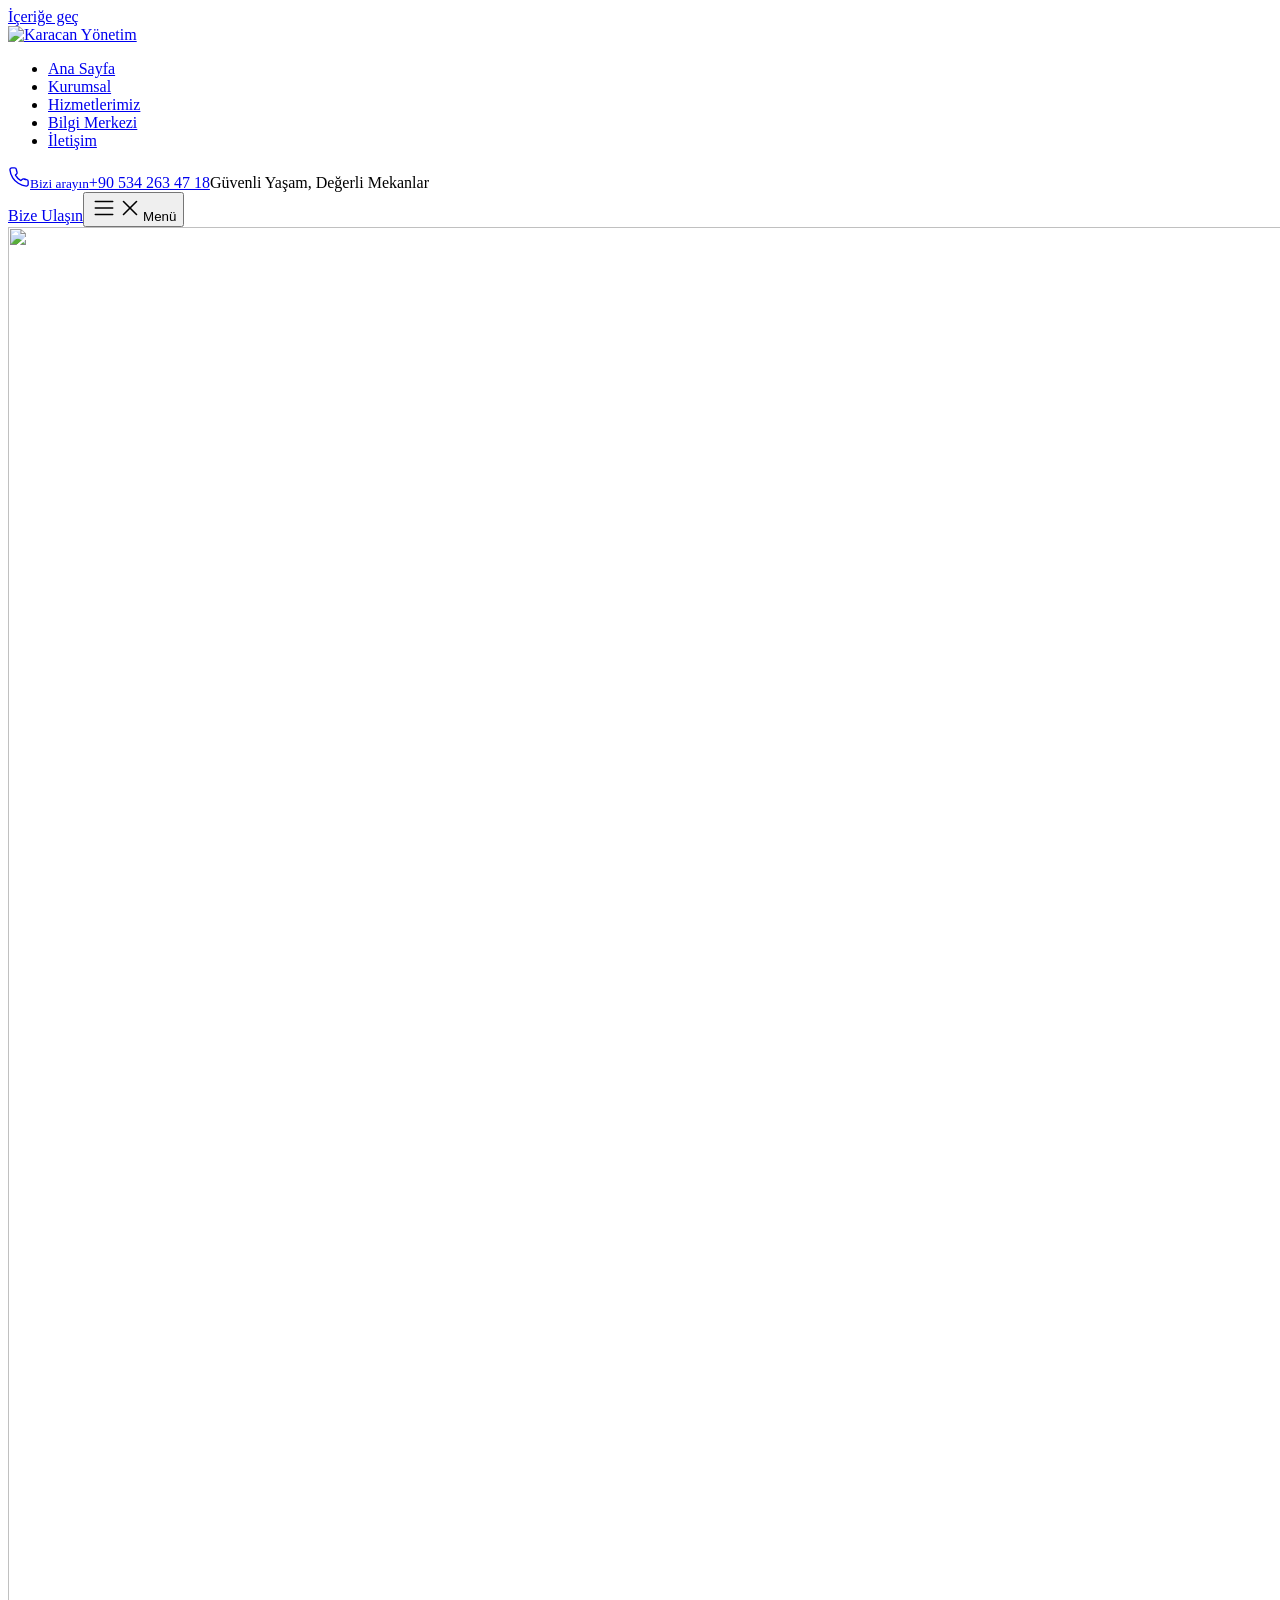
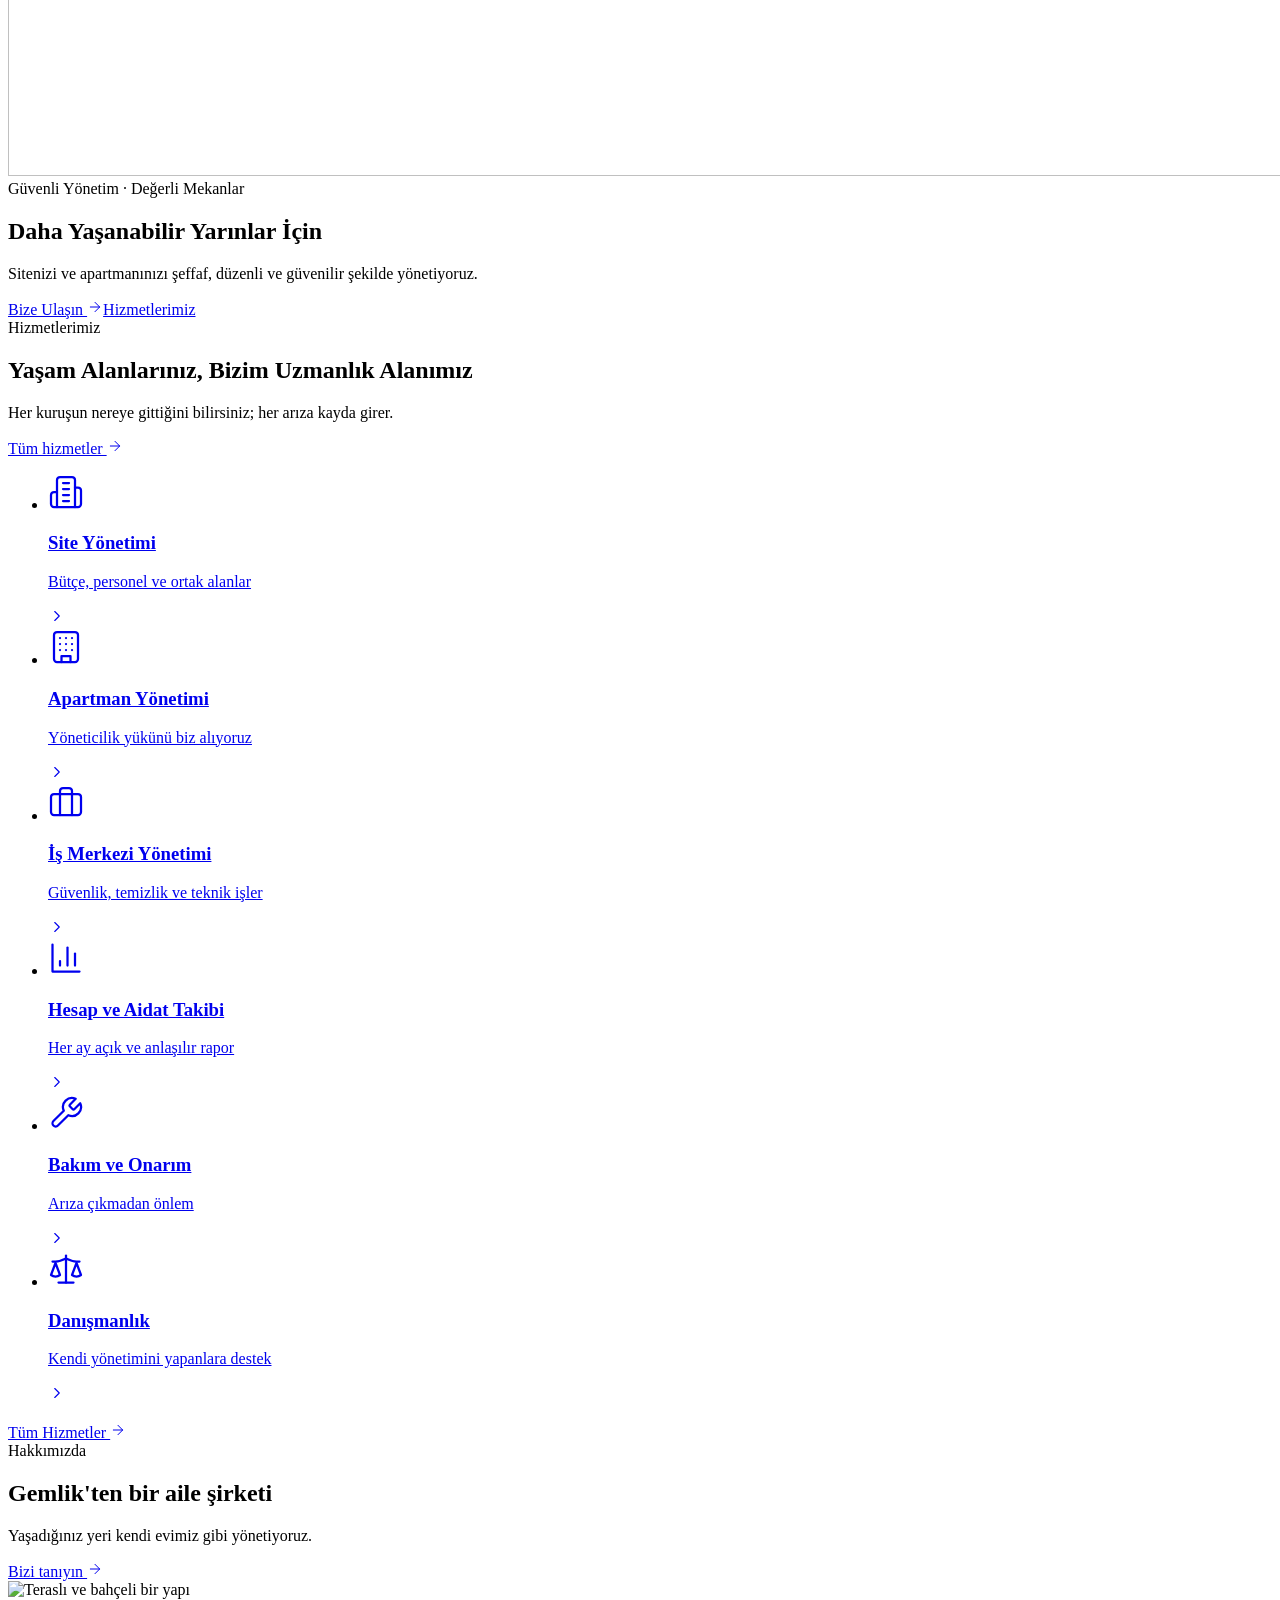
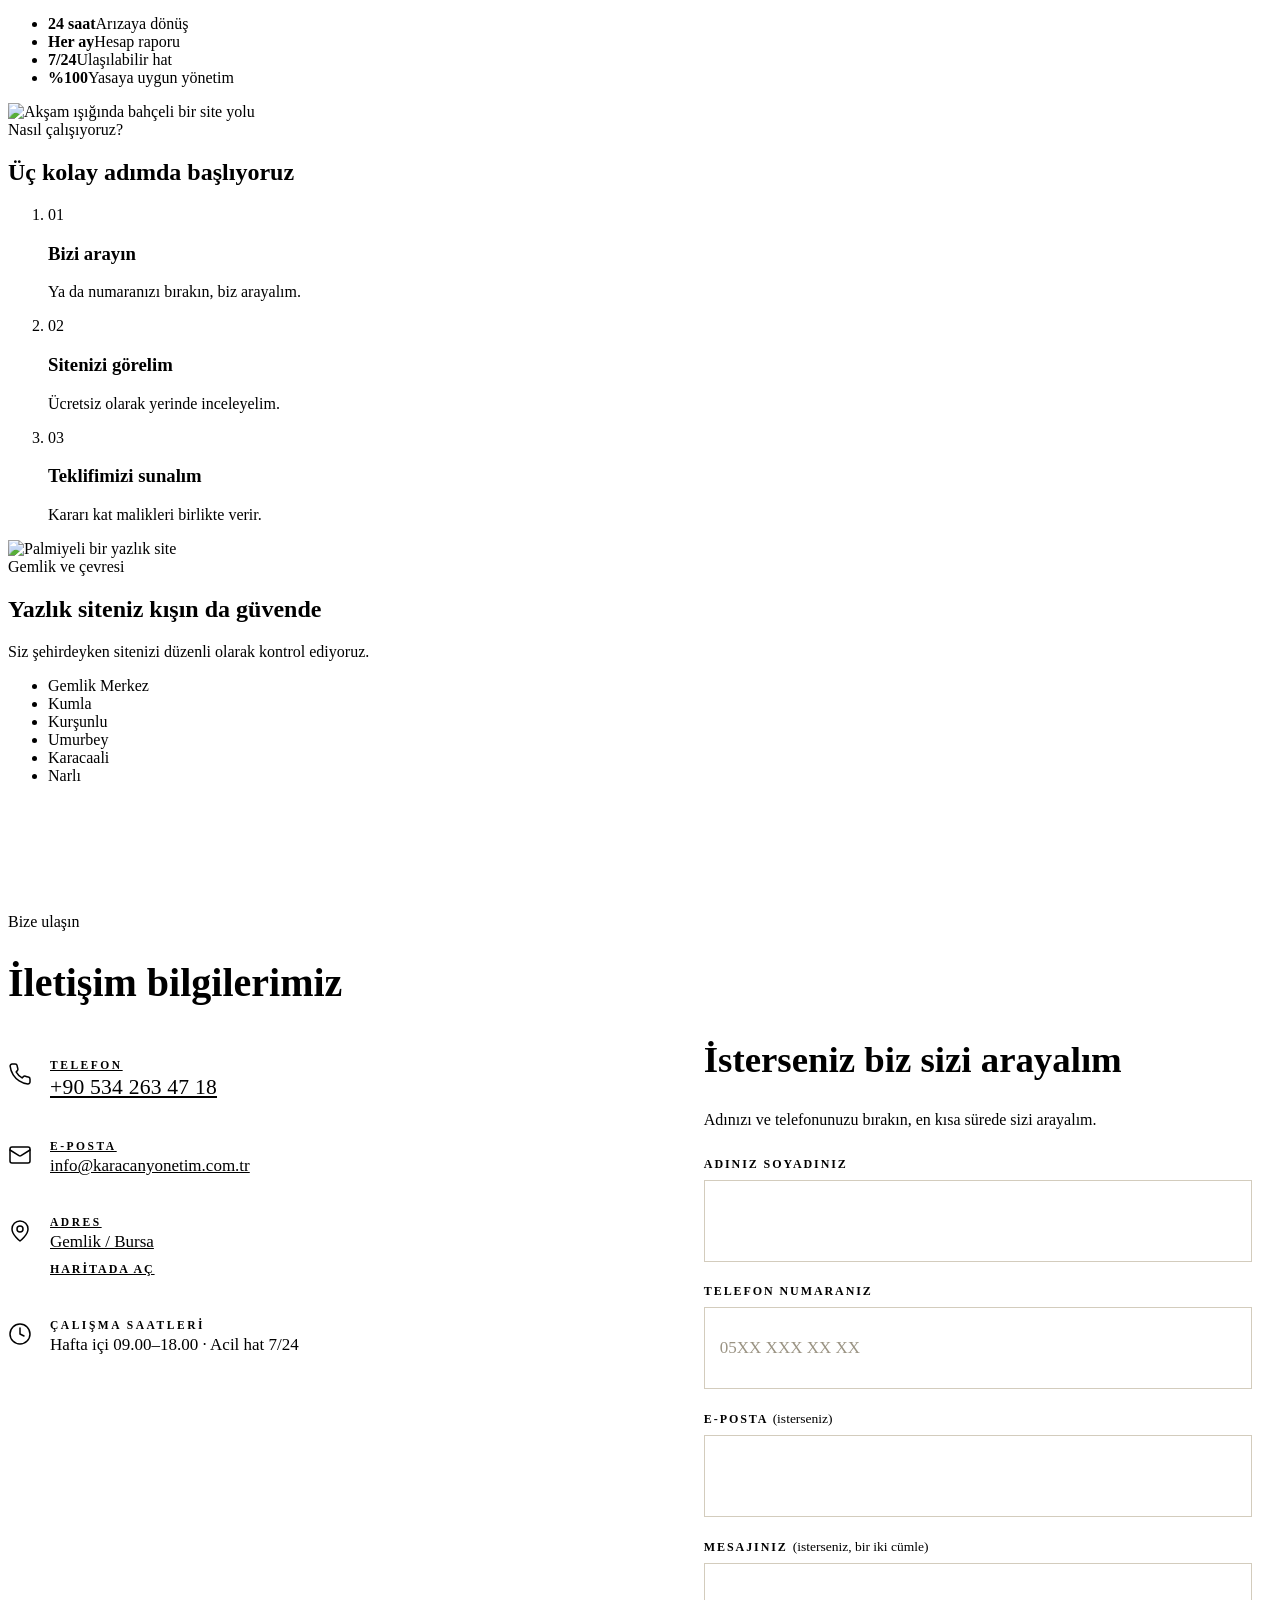
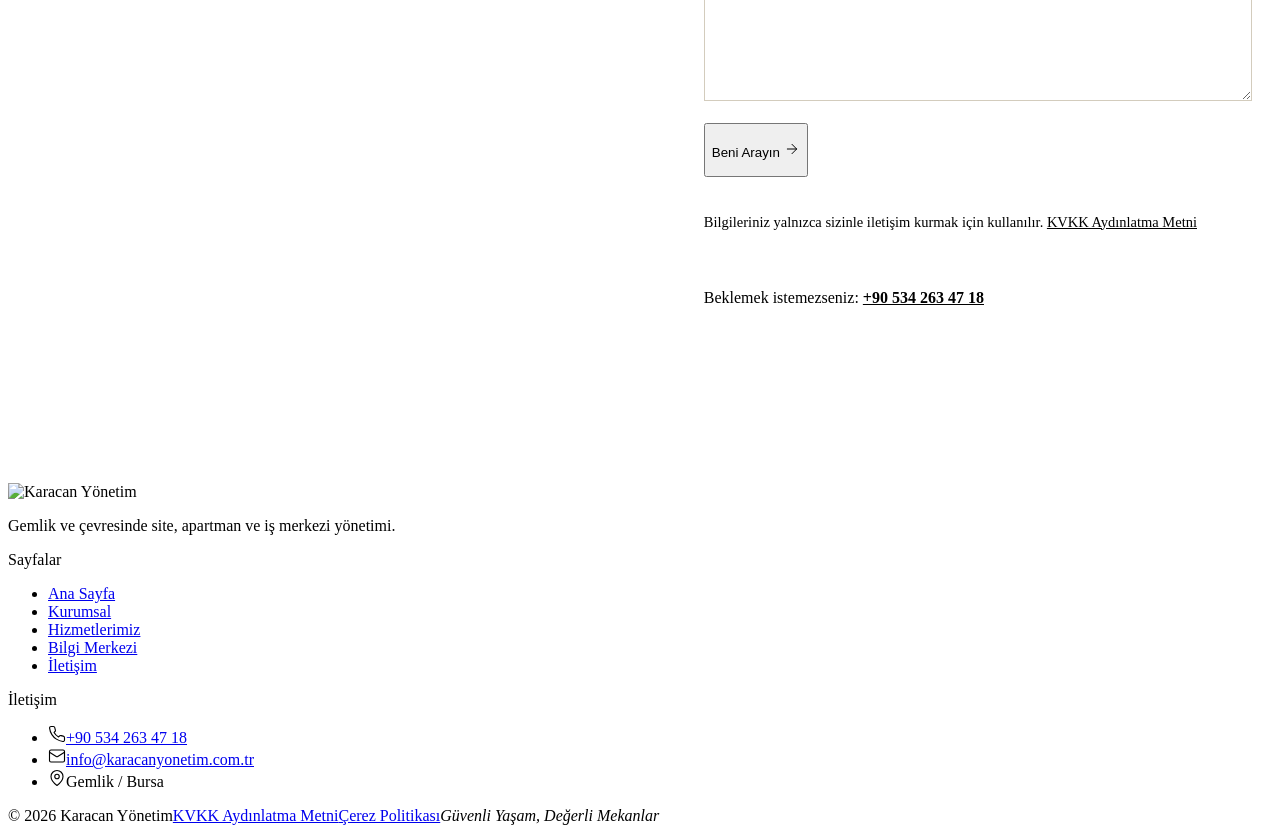
==== commit 969eaf08: "Telefon numarası: +90 534 263 47 18 (site ve kartvizit) Co-Authored-By: Claude Opus 5.5 <noreply@ant" ====
--- a/index.html
+++ b/index.html
@@ -1,4 +1,4 @@
 <!DOCTYPE html><html lang="tr"><head><meta charset="utf-8"><meta name="viewport" content="width=device-width, initial-scale=1"><title>Karacan Yönetim | Gemlik Site, Apartman ve İş Merkezi Yönetimi</title><meta name="description" content="Gemlik ve çevresinde site, apartman ve iş merkezleri için profesyonel yönetim ve danışmanlık: şeffaf mali rapor, planlı bakım, Kat Mülkiyeti Kanunu’na uygun yönetim."><link rel="canonical" href="https://karacanyonetim.com.tr/karacan-onizleme/"><meta name="robots" content="noindex, nofollow"><meta name="theme-color" content="#F7F5EF"><link rel="icon" href="/karacan-onizleme/favicon.svg" type="image/svg+xml"><link rel="icon" href="/karacan-onizleme/favicon.png" sizes="32x32"><link rel="apple-touch-icon" href="/karacan-onizleme/apple-touch-icon.png"><meta property="og:type" content="website"><meta property="og:locale" content="tr_TR"><meta property="og:site_name" content="Karacan Yönetim"><meta property="og:title" content="Karacan Yönetim | Gemlik Site, Apartman ve İş Merkezi Yönetimi"><meta property="og:description" content="Gemlik ve çevresinde site, apartman ve iş merkezleri için profesyonel yönetim ve danışmanlık: şeffaf mali rapor, planlı bakım, Kat Mülkiyeti Kanunu’na uygun yönetim."><meta property="og:url" content="https://karacanyonetim.com.tr/karacan-onizleme/"><meta property="og:image" content="https://karacanyonetim.com.tr/img/acilis-1200.webp"><script type="application/ld+json">{"@context":"https://schema.org","@type":"ProfessionalService","name":"Karacan Yönetim","description":"Site, Apartman ve İş Merkezi Yönetim ve Danışmanlık","slogan":"Güvenli Yaşam, Değerli Mekanlar","url":"https://karacanyonetim.com.tr/","email":"info@karacanyonetim.com.tr","logo":"https://karacanyonetim.com.tr/ikon-512.png","areaServed":["Gemlik","Bursa"],"address":{"@type":"PostalAddress","addressLocality":"Gemlik","addressRegion":"Bursa","addressCountry":"TR"}}</script><link rel="stylesheet" href="/karacan-onizleme/_astro/Temel.U84zafpm.css"><style>.bize-ulasin[data-astro-cid-7pdlx3l4]{background:var(--fildisi);border-top:1px solid var(--cizgi);padding-block:clamp(64px,9vw,112px)}.ikili[data-astro-cid-7pdlx3l4]{gap:48px;margin-top:28px;display:grid}@media (width>=960px){.ikili[data-astro-cid-7pdlx3l4]{grid-template-columns:1fr 1.1fr;align-items:start;gap:80px}}
 </style><link rel="stylesheet" href="/karacan-onizleme/_astro/index.CPfoz-Bl.css"><style>.bilgiler[data-astro-cid-l3zmdbaa] h2[data-astro-cid-l3zmdbaa]{margin-top:0;font-size:clamp(1.85rem,1.45rem + 1.6vw,2.5rem)}ul[data-astro-cid-l3zmdbaa]{border-top:1px solid var(--cizgi);margin-top:28px;padding:0;list-style:none}li[data-astro-cid-l3zmdbaa]{border-bottom:1px solid var(--cizgi)}li[data-astro-cid-l3zmdbaa]>a[data-astro-cid-l3zmdbaa],li[data-astro-cid-l3zmdbaa]>div[data-astro-cid-l3zmdbaa]{color:var(--siyah);word-break:break-word;align-items:flex-start;gap:18px;padding:20px 0;font-size:17px;display:flex}li[data-astro-cid-l3zmdbaa]>a[data-astro-cid-l3zmdbaa]:hover{color:var(--altin-yazi)}li[data-astro-cid-l3zmdbaa] svg{color:var(--altin-yazi);flex:none;margin-top:3px}small[data-astro-cid-l3zmdbaa]{color:var(--soluk);letter-spacing:.22em;text-transform:uppercase;margin-bottom:4px;font-size:11.5px;font-weight:600;display:block}em[data-astro-cid-l3zmdbaa]{border-bottom:1px solid var(--altin);letter-spacing:.16em;text-transform:uppercase;color:var(--siyah);margin-top:10px;padding-bottom:2px;font-size:12px;font-style:normal;font-weight:600;display:table}.one-cikan[data-astro-cid-l3zmdbaa] a[data-astro-cid-l3zmdbaa]{letter-spacing:.01em;font-size:1.35rem;font-weight:500}.form{gap:22px;display:grid}.alan{gap:8px;display:grid}.alan>span{letter-spacing:.16em;text-transform:uppercase;color:var(--siyah);font-size:12px;font-weight:600}.alan>span small{letter-spacing:0;text-transform:none;color:var(--soluk);font-size:13.5px;font-weight:400}.form input:not([type=checkbox]):not([type=radio]),.form textarea{width:100%;min-height:54px;font:inherit;color:var(--siyah);background:var(--beyaz);border:1px solid #d3ccbd;border-radius:0;padding:13px 15px;font-size:17px;transition:border-color .2s,box-shadow .2s}.form textarea{resize:vertical;min-height:110px}.form input:focus,.form textarea:focus{border-color:var(--altin);outline:none;box-shadow:0 0 0 3px #c9a96b40}.form input::placeholder,.form textarea::placeholder{color:#9a9383}.tuzak{width:1px;height:1px;position:absolute;left:-9999px;overflow:hidden}.form-durum{border-left:2px solid var(--altin);background:#fbf3e2;padding:14px 16px;font-size:16px}.form button[type=submit]{width:100%;min-height:54px}@media (width>=640px){.form button[type=submit]{justify-self:start;width:auto}}.form button[disabled]{opacity:.6;cursor:wait}.form-tamam{background:var(--fildisi);border-left:2px solid var(--altin);outline:none;padding:28px 24px}.form-tamam h3{font-size:1.6rem}.form-tamam p{color:var(--soluk);margin-top:8px}.form.gonderildi>:not(.form-tamam){display:none}.arayalim[data-astro-cid-ch3zozth]{background:var(--beyaz);border:1px solid var(--cizgi);scroll-margin-top:calc(var(--ust-bar) + 16px);padding:32px 22px}@media (width>=768px){.arayalim[data-astro-cid-ch3zozth]{padding:48px 52px}}.arayalim-bas[data-astro-cid-ch3zozth] h2[data-astro-cid-ch3zozth]{font-size:clamp(1.75rem,1.4rem + 1.4vw,2.3rem)}.arayalim-bas[data-astro-cid-ch3zozth] p[data-astro-cid-ch3zozth]{color:var(--soluk);margin-top:12px}.arayalim[data-astro-cid-ch3zozth] .form[data-astro-cid-ch3zozth]{margin-top:28px}.kvkk-not[data-astro-cid-ch3zozth]{color:var(--soluk);font-size:14.5px}.kvkk-not[data-astro-cid-ch3zozth] a[data-astro-cid-ch3zozth]{color:var(--siyah);border-bottom:1px solid var(--altin)}.ya-da[data-astro-cid-ch3zozth]{border-top:1px solid var(--cizgi);color:var(--soluk);margin-top:24px;padding-top:20px;font-size:16px}.ya-da[data-astro-cid-ch3zozth] a[data-astro-cid-ch3zozth]{color:var(--siyah);border-bottom:1px solid var(--altin);white-space:nowrap;font-weight:600}
-</style></head><body><a href="#icerik" class="gorunmez">İçeriğe geç</a><header class="ust" data-astro-cid-amg5ateg><div class="kap ust-ic" data-astro-cid-amg5ateg><a href="/karacan-onizleme/" class="logo" aria-label="Karacan Yönetim ana sayfa" data-astro-cid-amg5ateg><img src="/karacan-onizleme/logo/karacan-yatay-renkli.svg" alt="Karacan Yönetim" width="230" height="61" data-astro-cid-amg5ateg></a><nav class="menu" id="menu" aria-label="Ana menü" data-astro-cid-amg5ateg><ul data-astro-cid-amg5ateg><li data-astro-cid-amg5ateg><a href="/karacan-onizleme/" aria-current="page" data-astro-cid-amg5ateg>Ana Sayfa</a></li><li data-astro-cid-amg5ateg><a href="/karacan-onizleme/kurumsal/" data-astro-cid-amg5ateg>Kurumsal</a></li><li data-astro-cid-amg5ateg><a href="/karacan-onizleme/hizmetler/" data-astro-cid-amg5ateg>Hizmetlerimiz</a></li><li data-astro-cid-amg5ateg><a href="/karacan-onizleme/bilgi-merkezi/" data-astro-cid-amg5ateg>Bilgi Merkezi</a></li><li data-astro-cid-amg5ateg><a href="/karacan-onizleme/iletisim/" data-astro-cid-amg5ateg>İletişim</a></li></ul><a href="tel:+905" class="menu-ara" data-astro-cid-amg5ateg><svg width="22" height="22" viewBox="0 0 24 24" fill="none" stroke="currentColor" stroke-width="1.5" stroke-linecap="round" stroke-linejoin="round" aria-hidden="true"><path d="M22 16.92v3a2 2 0 0 1-2.18 2 19.79 19.79 0 0 1-8.63-3.07 19.5 19.5 0 0 1-6-6 19.79 19.79 0 0 1-3.07-8.67A2 2 0 0 1 4.11 2h3a2 2 0 0 1 2 1.72 12.84 12.84 0 0 0 .7 2.81 2 2 0 0 1-.45 2.11L8.09 9.91a16 16 0 0 0 6 6l1.27-1.27a2 2 0 0 1 2.11-.45 12.84 12.84 0 0 0 2.81.7A2 2 0 0 1 22 16.92z"/></svg><span data-astro-cid-amg5ateg><small data-astro-cid-amg5ateg>Bizi arayın</small>+90 5XX XXX XX XX</span></a><span class="menu-slogan" data-astro-cid-amg5ateg>Güvenli Yaşam, Değerli Mekanlar</span></nav><a href="/karacan-onizleme/iletisim/" class="dugme dugme-altin ust-iletisim" data-astro-cid-amg5ateg>Bize Ulaşın</a><button class="menu-dugme" aria-controls="menu" aria-expanded="false" data-astro-cid-amg5ateg><svg class="ac" width="26" height="26" viewBox="0 0 24 24" fill="none" stroke="currentColor" stroke-width="1.5" stroke-linecap="round" stroke-linejoin="round" aria-hidden="true"><path d="M4 6h16"/><path d="M4 12h16"/><path d="M4 18h16"/></svg><svg class="kapa" width="26" height="26" viewBox="0 0 24 24" fill="none" stroke="currentColor" stroke-width="1.5" stroke-linecap="round" stroke-linejoin="round" aria-hidden="true"><path d="M18 6 6 18"/><path d="m6 6 12 12"/></svg><span class="menu-yazi" data-astro-cid-amg5ateg>Menü</span></button></div></header><script type="module">var e=document.querySelector(`.menu-dugme`),t=document.querySelector(`.ust`),n=e.querySelector(`.menu-yazi`);e.addEventListener(`click`,()=>{let r=t.classList.toggle(`acik`);e.setAttribute(`aria-expanded`,String(r)),n.textContent=r?`Kapat`:`Menü`,document.body.style.overflow=r?`hidden`:``});</script><main id="icerik"><section class="acilis" data-astro-cid-lcdefpme><picture data-astro-cid-lcdefpme><source media="(max-width: 767px)" srcset="/karacan-onizleme/img/acilis-dikey-800.webp 800w, /karacan-onizleme/img/acilis-dikey-1200.webp 1200w" sizes="100vw" width="1200" height="1600" data-astro-cid-lcdefpme><img class="acilis-gorsel" src="/karacan-onizleme/img/acilis-2400.webp" srcset="/karacan-onizleme/img/acilis-1200.webp 1200w, /karacan-onizleme/img/acilis-2400.webp 2400w" sizes="100vw" alt="" fetchpriority="high" width="2400" height="1549" data-astro-cid-lcdefpme></picture><div class="kap acilis-ic" data-astro-cid-lcdefpme><span class="ust-baslik" data-astro-cid-lcdefpme>Güvenli Yönetim · Değerli Mekanlar</span><h1 data-astro-cid-lcdefpme>Daha Yaşanabilir Yarınlar İçin</h1><p data-astro-cid-lcdefpme>Sitenizi ve apartmanınızı şeffaf, düzenli ve güvenilir şekilde yönetiyoruz.</p><div class="acilis-dugmeler" data-astro-cid-lcdefpme><a href="/karacan-onizleme/iletisim/" class="dugme dugme-altin" data-astro-cid-lcdefpme>Bize Ulaşın <svg width="16" height="16" viewBox="0 0 24 24" fill="none" stroke="currentColor" stroke-width="1.5" stroke-linecap="round" stroke-linejoin="round" aria-hidden="true"><path d="M5 12h14"/><path d="m12 5 7 7-7 7"/></svg></a><a href="/karacan-onizleme/hizmetler/" class="dugme dugme-acik" data-astro-cid-lcdefpme>Hizmetlerimiz</a></div></div></section><section class="bolum hizmetler" data-astro-cid-lcdefpme><div class="kap" data-astro-cid-lcdefpme><div class="bolum-bas" data-astro-cid-lcdefpme><div data-astro-cid-lcdefpme><span class="ust-baslik" data-astro-cid-lcdefpme>Hizmetlerimiz</span><h2 data-astro-cid-lcdefpme>Yaşam Alanlarınız, Bizim Uzmanlık Alanımız</h2></div><div class="bolum-bas-yan" data-astro-cid-lcdefpme><p data-astro-cid-lcdefpme>Her kuruşun nereye gittiğini bilirsiniz; her arıza kayda girer.</p><a href="/karacan-onizleme/hizmetler/" class="bag" data-astro-cid-lcdefpme>Tüm hizmetler <svg width="16" height="16" viewBox="0 0 24 24" fill="none" stroke="currentColor" stroke-width="1.5" stroke-linecap="round" stroke-linejoin="round" aria-hidden="true"><path d="M5 12h14"/><path d="m12 5 7 7-7 7"/></svg></a></div></div><ul class="hizmet-liste" data-astro-cid-lcdefpme><li data-astro-cid-lcdefpme><a href="/karacan-onizleme/hizmetler/#site-yonetimi" data-astro-cid-lcdefpme><svg width="36" height="36" viewBox="0 0 24 24" fill="none" stroke="currentColor" stroke-width="1.5" stroke-linecap="round" stroke-linejoin="round" aria-hidden="true"><path d="M6 22V4a2 2 0 0 1 2-2h8a2 2 0 0 1 2 2v18Z"/><path d="M6 12H4a2 2 0 0 0-2 2v6a2 2 0 0 0 2 2h2"/><path d="M18 9h2a2 2 0 0 1 2 2v9a2 2 0 0 1-2 2h-2"/><path d="M10 6h4"/><path d="M10 10h4"/><path d="M10 14h4"/><path d="M10 18h4"/></svg><span data-astro-cid-lcdefpme><h3 data-astro-cid-lcdefpme>Site Yönetimi</h3><p data-astro-cid-lcdefpme>Bütçe, personel ve ortak alanlar</p></span><svg class="ok-sag" width="18" height="18" viewBox="0 0 24 24" fill="none" stroke="currentColor" stroke-width="1.5" stroke-linecap="round" stroke-linejoin="round" aria-hidden="true"><path d="m9 18 6-6-6-6"/></svg></a></li><li data-astro-cid-lcdefpme><a href="/karacan-onizleme/hizmetler/#apartman-yonetimi" data-astro-cid-lcdefpme><svg width="36" height="36" viewBox="0 0 24 24" fill="none" stroke="currentColor" stroke-width="1.5" stroke-linecap="round" stroke-linejoin="round" aria-hidden="true"><rect width="16" height="20" x="4" y="2" rx="2"/><path d="M9 22v-4h6v4"/><path d="M8 6h.01"/><path d="M16 6h.01"/><path d="M12 6h.01"/><path d="M12 10h.01"/><path d="M12 14h.01"/><path d="M16 10h.01"/><path d="M16 14h.01"/><path d="M8 10h.01"/><path d="M8 14h.01"/></svg><span data-astro-cid-lcdefpme><h3 data-astro-cid-lcdefpme>Apartman Yönetimi</h3><p data-astro-cid-lcdefpme>Yöneticilik yükünü biz alıyoruz</p></span><svg class="ok-sag" width="18" height="18" viewBox="0 0 24 24" fill="none" stroke="currentColor" stroke-width="1.5" stroke-linecap="round" stroke-linejoin="round" aria-hidden="true"><path d="m9 18 6-6-6-6"/></svg></a></li><li data-astro-cid-lcdefpme><a href="/karacan-onizleme/hizmetler/#is-merkezi-yonetimi" data-astro-cid-lcdefpme><svg width="36" height="36" viewBox="0 0 24 24" fill="none" stroke="currentColor" stroke-width="1.5" stroke-linecap="round" stroke-linejoin="round" aria-hidden="true"><path d="M16 20V4a2 2 0 0 0-2-2h-4a2 2 0 0 0-2 2v16"/><rect width="20" height="14" x="2" y="6" rx="2"/></svg><span data-astro-cid-lcdefpme><h3 data-astro-cid-lcdefpme>İş Merkezi Yönetimi</h3><p data-astro-cid-lcdefpme>Güvenlik, temizlik ve teknik işler</p></span><svg class="ok-sag" width="18" height="18" viewBox="0 0 24 24" fill="none" stroke="currentColor" stroke-width="1.5" stroke-linecap="round" stroke-linejoin="round" aria-hidden="true"><path d="m9 18 6-6-6-6"/></svg></a></li><li data-astro-cid-lcdefpme><a href="/karacan-onizleme/hizmetler/#mali-yonetim" data-astro-cid-lcdefpme><svg width="36" height="36" viewBox="0 0 24 24" fill="none" stroke="currentColor" stroke-width="1.5" stroke-linecap="round" stroke-linejoin="round" aria-hidden="true"><path d="M3 3v18h18"/><path d="M18 17V9"/><path d="M13 17V5"/><path d="M8 17v-3"/></svg><span data-astro-cid-lcdefpme><h3 data-astro-cid-lcdefpme>Hesap ve Aidat Takibi</h3><p data-astro-cid-lcdefpme>Her ay açık ve anlaşılır rapor</p></span><svg class="ok-sag" width="18" height="18" viewBox="0 0 24 24" fill="none" stroke="currentColor" stroke-width="1.5" stroke-linecap="round" stroke-linejoin="round" aria-hidden="true"><path d="m9 18 6-6-6-6"/></svg></a></li><li data-astro-cid-lcdefpme><a href="/karacan-onizleme/hizmetler/#teknik-bakim" data-astro-cid-lcdefpme><svg width="36" height="36" viewBox="0 0 24 24" fill="none" stroke="currentColor" stroke-width="1.5" stroke-linecap="round" stroke-linejoin="round" aria-hidden="true"><path d="M14.7 6.3a1 1 0 0 0 0 1.4l1.6 1.6a1 1 0 0 0 1.4 0l3.77-3.77a6 6 0 0 1-7.94 7.94l-6.91 6.91a2.12 2.12 0 0 1-3-3l6.91-6.91a6 6 0 0 1 7.94-7.94l-3.76 3.76z"/></svg><span data-astro-cid-lcdefpme><h3 data-astro-cid-lcdefpme>Bakım ve Onarım</h3><p data-astro-cid-lcdefpme>Arıza çıkmadan önlem</p></span><svg class="ok-sag" width="18" height="18" viewBox="0 0 24 24" fill="none" stroke="currentColor" stroke-width="1.5" stroke-linecap="round" stroke-linejoin="round" aria-hidden="true"><path d="m9 18 6-6-6-6"/></svg></a></li><li data-astro-cid-lcdefpme><a href="/karacan-onizleme/hizmetler/#danismanlik" data-astro-cid-lcdefpme><svg width="36" height="36" viewBox="0 0 24 24" fill="none" stroke="currentColor" stroke-width="1.5" stroke-linecap="round" stroke-linejoin="round" aria-hidden="true"><path d="m16 16 3-8 3 8c-.87.65-1.92 1-3 1s-2.13-.35-3-1Z"/><path d="m2 16 3-8 3 8c-.87.65-1.92 1-3 1s-2.13-.35-3-1Z"/><path d="M7 21h10"/><path d="M12 3v18"/><path d="M3 7h2c2 0 5-1 7-2 2 1 5 2 7 2h2"/></svg><span data-astro-cid-lcdefpme><h3 data-astro-cid-lcdefpme>Danışmanlık</h3><p data-astro-cid-lcdefpme>Kendi yönetimini yapanlara destek</p></span><svg class="ok-sag" width="18" height="18" viewBox="0 0 24 24" fill="none" stroke="currentColor" stroke-width="1.5" stroke-linecap="round" stroke-linejoin="round" aria-hidden="true"><path d="m9 18 6-6-6-6"/></svg></a></li></ul><a href="/karacan-onizleme/hizmetler/" class="dugme dugme-altin tum-hizmetler" data-astro-cid-lcdefpme>Tüm Hizmetler <svg width="16" height="16" viewBox="0 0 24 24" fill="none" stroke="currentColor" stroke-width="1.5" stroke-linecap="round" stroke-linejoin="round" aria-hidden="true"><path d="M5 12h14"/><path d="m12 5 7 7-7 7"/></svg></a></div></section><section class="hakkinda" data-astro-cid-lcdefpme><div class="kap hakkinda-ic" data-astro-cid-lcdefpme><div class="hakkinda-metin" data-astro-cid-lcdefpme><span class="ust-baslik" data-astro-cid-lcdefpme>Hakkımızda</span><h2 data-astro-cid-lcdefpme>Gemlik&#39;ten bir aile şirketi</h2><p data-astro-cid-lcdefpme>Yaşadığınız yeri kendi evimiz gibi yönetiyoruz.</p><a href="/karacan-onizleme/kurumsal/" class="bag" data-astro-cid-lcdefpme>Bizi tanıyın <svg width="16" height="16" viewBox="0 0 24 24" fill="none" stroke="currentColor" stroke-width="1.5" stroke-linecap="round" stroke-linejoin="round" aria-hidden="true"><path d="M5 12h14"/><path d="m12 5 7 7-7 7"/></svg></a></div><div class="hakkinda-gorsel" data-astro-cid-lcdefpme><img src="/karacan-onizleme/img/teras-1600.webp" srcset="/karacan-onizleme/img/teras-800.webp 800w, /karacan-onizleme/img/teras-1600.webp 1600w" sizes="(min-width: 900px) 50vw, 100vw" alt="Teraslı ve bahçeli bir yapı" loading="lazy" width="1600" height="1067" data-astro-cid-lcdefpme></div><ul class="sozler" aria-label="Sözümüz" data-astro-cid-lcdefpme><li data-astro-cid-lcdefpme><strong data-astro-cid-lcdefpme>24 saat</strong><span data-astro-cid-lcdefpme>Arızaya dönüş</span></li><li data-astro-cid-lcdefpme><strong data-astro-cid-lcdefpme>Her ay</strong><span data-astro-cid-lcdefpme>Hesap raporu</span></li><li data-astro-cid-lcdefpme><strong data-astro-cid-lcdefpme>7/24</strong><span data-astro-cid-lcdefpme>Ulaşılabilir hat</span></li><li data-astro-cid-lcdefpme><strong data-astro-cid-lcdefpme>%100</strong><span data-astro-cid-lcdefpme>Yasaya uygun yönetim</span></li></ul></div></section><section class="bolum surec" data-astro-cid-lcdefpme><div class="kap surec-ic" data-astro-cid-lcdefpme><div class="surec-gorsel" data-astro-cid-lcdefpme><img src="/karacan-onizleme/img/bahce-1600.webp" srcset="/karacan-onizleme/img/bahce-800.webp 800w, /karacan-onizleme/img/bahce-1600.webp 1600w" sizes="(min-width: 900px) 50vw, 100vw" alt="Akşam ışığında bahçeli bir site yolu" loading="lazy" width="1600" height="1067" data-astro-cid-lcdefpme></div><div data-astro-cid-lcdefpme><span class="ust-baslik" data-astro-cid-lcdefpme>Nasıl çalışıyoruz?</span><h2 data-astro-cid-lcdefpme>Üç kolay adımda başlıyoruz</h2><ol class="adimlar" data-astro-cid-lcdefpme><li data-astro-cid-lcdefpme><span class="no" data-astro-cid-lcdefpme>01</span><div data-astro-cid-lcdefpme><h3 data-astro-cid-lcdefpme>Bizi arayın</h3><p data-astro-cid-lcdefpme>Ya da numaranızı bırakın, biz arayalım.</p></div></li><li data-astro-cid-lcdefpme><span class="no" data-astro-cid-lcdefpme>02</span><div data-astro-cid-lcdefpme><h3 data-astro-cid-lcdefpme>Sitenizi görelim</h3><p data-astro-cid-lcdefpme>Ücretsiz olarak yerinde inceleyelim.</p></div></li><li data-astro-cid-lcdefpme><span class="no" data-astro-cid-lcdefpme>03</span><div data-astro-cid-lcdefpme><h3 data-astro-cid-lcdefpme>Teklifimizi sunalım</h3><p data-astro-cid-lcdefpme>Kararı kat malikleri birlikte verir.</p></div></li></ol></div></div></section><section class="bolge" data-astro-cid-lcdefpme><div class="bolge-gorsel" data-astro-cid-lcdefpme><img src="/karacan-onizleme/img/yazlik-1600.webp" srcset="/karacan-onizleme/img/yazlik-800.webp 800w, /karacan-onizleme/img/yazlik-1600.webp 1600w, /karacan-onizleme/img/yazlik-2000.webp 2000w" sizes="(min-width: 900px) 50vw, 100vw" alt="Palmiyeli bir yazlık site" loading="lazy" width="1600" height="1073" data-astro-cid-lcdefpme></div><div class="bolge-metin" data-astro-cid-lcdefpme><span class="ust-baslik" data-astro-cid-lcdefpme>Gemlik ve çevresi</span><h2 data-astro-cid-lcdefpme>Yazlık siteniz kışın da güvende</h2><p data-astro-cid-lcdefpme>Siz şehirdeyken sitenizi düzenli olarak kontrol ediyoruz.</p><ul class="yerler" data-astro-cid-lcdefpme><li data-astro-cid-lcdefpme>Gemlik Merkez</li><li data-astro-cid-lcdefpme>Kumla</li><li data-astro-cid-lcdefpme>Kurşunlu</li><li data-astro-cid-lcdefpme>Umurbey</li><li data-astro-cid-lcdefpme>Karacaali</li><li data-astro-cid-lcdefpme>Narlı</li></ul></div></section><section class="bize-ulasin" id="bize-ulasin" data-astro-cid-7pdlx3l4><div class="kap" data-astro-cid-7pdlx3l4><span class="ust-baslik" data-astro-cid-7pdlx3l4>Bize ulaşın</span><div class="ikili" data-astro-cid-7pdlx3l4><div class="bilgiler" data-astro-cid-l3zmdbaa><h2 data-astro-cid-l3zmdbaa>İletişim bilgilerimiz</h2><ul data-astro-cid-l3zmdbaa><li class="one-cikan" data-astro-cid-l3zmdbaa><a href="tel:+905" data-astro-cid-l3zmdbaa><svg width="24" height="24" viewBox="0 0 24 24" fill="none" stroke="currentColor" stroke-width="1.5" stroke-linecap="round" stroke-linejoin="round" aria-hidden="true"><path d="M22 16.92v3a2 2 0 0 1-2.18 2 19.79 19.79 0 0 1-8.63-3.07 19.5 19.5 0 0 1-6-6 19.79 19.79 0 0 1-3.07-8.67A2 2 0 0 1 4.11 2h3a2 2 0 0 1 2 1.72 12.84 12.84 0 0 0 .7 2.81 2 2 0 0 1-.45 2.11L8.09 9.91a16 16 0 0 0 6 6l1.27-1.27a2 2 0 0 1 2.11-.45 12.84 12.84 0 0 0 2.81.7A2 2 0 0 1 22 16.92z"/></svg><span data-astro-cid-l3zmdbaa><small data-astro-cid-l3zmdbaa>Telefon</small>+90 5XX XXX XX XX</span></a></li><li data-astro-cid-l3zmdbaa><a href="mailto:info@karacanyonetim.com.tr" data-astro-cid-l3zmdbaa><svg width="24" height="24" viewBox="0 0 24 24" fill="none" stroke="currentColor" stroke-width="1.5" stroke-linecap="round" stroke-linejoin="round" aria-hidden="true"><rect width="20" height="16" x="2" y="4" rx="2"/><path d="m22 7-8.97 5.7a1.94 1.94 0 0 1-2.06 0L2 7"/></svg><span data-astro-cid-l3zmdbaa><small data-astro-cid-l3zmdbaa>E-posta</small>info@karacanyonetim.com.tr</span></a></li><li data-astro-cid-l3zmdbaa><a href="https://www.google.com/maps/search/?api=1&amp;query=Gemlik%20%2F%20Bursa" target="_blank" rel="noopener" data-astro-cid-l3zmdbaa><svg width="24" height="24" viewBox="0 0 24 24" fill="none" stroke="currentColor" stroke-width="1.5" stroke-linecap="round" stroke-linejoin="round" aria-hidden="true"><path d="M20 10c0 6-8 12-8 12s-8-6-8-12a8 8 0 0 1 16 0Z"/><circle cx="12" cy="10" r="3"/></svg><span data-astro-cid-l3zmdbaa><small data-astro-cid-l3zmdbaa>Adres</small>Gemlik / Bursa<em data-astro-cid-l3zmdbaa>Haritada aç</em></span></a></li><li data-astro-cid-l3zmdbaa><div data-astro-cid-l3zmdbaa><svg width="24" height="24" viewBox="0 0 24 24" fill="none" stroke="currentColor" stroke-width="1.5" stroke-linecap="round" stroke-linejoin="round" aria-hidden="true"><circle cx="12" cy="12" r="10"/><path d="M12 6v6l4 2"/></svg><span data-astro-cid-l3zmdbaa><small data-astro-cid-l3zmdbaa>Çalışma saatleri</small>Hafta içi 09.00–18.00 · Acil hat 7/24</span></div></li></ul></div><div class="arayalim" id="sizi-arayalim" data-astro-cid-ch3zozth><div class="arayalim-bas" data-astro-cid-ch3zozth><h2 data-astro-cid-ch3zozth>İsterseniz biz sizi arayalım</h2><p data-astro-cid-ch3zozth>Adınızı ve telefonunuzu bırakın, en kısa sürede sizi arayalım.</p></div><form class="form" data-form="geri-arama" data-adres data-eposta="info@karacanyonetim.com.tr" data-astro-cid-ch3zozth><input type="hidden" name="tur" value="geri-arama" data-astro-cid-ch3zozth><label class="tuzak" aria-hidden="true" data-astro-cid-ch3zozth>Web siteniz <input name="site" tabindex="-1" autocomplete="off" data-astro-cid-ch3zozth></label><label class="alan" data-astro-cid-ch3zozth><span data-astro-cid-ch3zozth>Adınız soyadınız</span><input name="ad" autocomplete="name" required data-astro-cid-ch3zozth></label><label class="alan" data-astro-cid-ch3zozth><span data-astro-cid-ch3zozth>Telefon numaranız</span><input name="telefon" type="tel" autocomplete="tel" inputmode="tel" placeholder="05XX XXX XX XX" required data-astro-cid-ch3zozth></label><label class="alan" data-astro-cid-ch3zozth><span data-astro-cid-ch3zozth>E-posta <small data-astro-cid-ch3zozth>(isterseniz)</small></span><input name="eposta" type="email" autocomplete="email" data-astro-cid-ch3zozth></label><label class="alan" data-astro-cid-ch3zozth><span data-astro-cid-ch3zozth>Mesajınız <small data-astro-cid-ch3zozth>(isterseniz, bir iki cümle)</small></span><textarea name="mesaj" rows="3" data-astro-cid-ch3zozth></textarea></label><p class="form-durum" role="status" hidden data-astro-cid-ch3zozth></p><button type="submit" class="dugme dugme-altin" data-astro-cid-ch3zozth>Beni Arayın <svg width="16" height="16" viewBox="0 0 24 24" fill="none" stroke="currentColor" stroke-width="1.5" stroke-linecap="round" stroke-linejoin="round" aria-hidden="true"><path d="M5 12h14"/><path d="m12 5 7 7-7 7"/></svg></button><p class="kvkk-not" data-astro-cid-ch3zozth>Bilgileriniz yalnızca sizinle iletişim kurmak için kullanılır. <a href="/karacan-onizleme/kvkk/" data-astro-cid-ch3zozth>KVKK Aydınlatma Metni</a></p><div class="form-tamam" tabindex="-1" hidden data-astro-cid-ch3zozth><h3 data-astro-cid-ch3zozth>Teşekkür ederiz.</h3><p data-astro-cid-ch3zozth>Bilgileriniz bize ulaştı, en kısa sürede sizi arayacağız.</p></div></form><p class="ya-da" data-astro-cid-ch3zozth>Beklemek istemezseniz: <a href="tel:+905" data-astro-cid-ch3zozth>+90 5XX XXX XX XX</a></p></div><script type="module">var e={tur:`Form`,yapiTuru:`Yapı türü`,yapiAdi:`Yapının adı`,konum:`Konum`,bolumSayisi:`Bağımsız bölüm sayısı`,blokSayisi:`Blok sayısı`,mevcutYonetim:`Şu anki yönetim`,hizmetler:`İstenen hizmetler`,ad:`Ad soyad`,telefon:`Telefon`,eposta:`E-posta`,rol:`Rolü`,konu:`Konu`,mesaj:`Mesaj`};function t(e){let t={};for(let[n,r]of new FormData(e)){if(n===`site`||n===`kvkk`)continue;let e=String(r).trim();e&&(t[n]=t[n]?`${t[n]}, ${e}`:e)}return t}function n(t,n){let r=n.tur===`geri-arama`?`Geri arama talebi`:`İletişim formu`,i=Object.entries(n).filter(([e])=>e!==`tur`).map(([t,n])=>`${e[t]??t}: ${n}`).join(`
-`);return`mailto:${t}?subject=${encodeURIComponent(r)}&body=${encodeURIComponent(i)}`}document.querySelectorAll(`form[data-form]`).forEach(e=>{let r=e.querySelector(`.form-durum`),i=e.querySelector(`button[type="submit"]`);e.addEventListener(`submit`,async a=>{if(a.preventDefault(),!e.reportValidity()||e.elements.namedItem(`site`)?.value)return;let o=t(e),s=e.dataset.adres;if(!s){window.location.href=n(e.dataset.eposta,o),r.textContent=`E-posta uygulamanız açıldı. Mesajı göndermeyi unutmayın.`,r.hidden=!1;return}i.disabled=!0,r.hidden=!0;try{let t=await fetch(s,{method:`POST`,headers:{"Content-Type":`text/plain;charset=utf-8`},body:JSON.stringify({...o,sayfa:location.pathname,zaman:new Date().toISOString()})});if(!t.ok)throw Error(String(t.status));let n=await t.json().catch(()=>({ok:!0}));if(n.ok===!1)throw Error(n.hata??`gonderilemedi`);e.classList.add(`gonderildi`),e.querySelector(`.form-tamam`).hidden=!1,e.querySelector(`.form-tamam`).focus()}catch{r.textContent=`Gönderilemedi. Lütfen telefonla ya da e-postayla ulaşın.`,r.hidden=!1,i.disabled=!1}})});</script></div></div></section></main><footer class="alt" data-astro-cid-brxak7qk><div class="kap alt-ic" data-astro-cid-brxak7qk><div class="alt-marka" data-astro-cid-brxak7qk><img src="/karacan-onizleme/logo/karacan-yatay-renkli.svg" alt="Karacan Yönetim" width="230" height="61" loading="lazy" data-astro-cid-brxak7qk><p data-astro-cid-brxak7qk>Gemlik ve çevresinde site, apartman ve iş merkezi yönetimi.</p></div><nav class="alt-menu" aria-label="Alt menü" data-astro-cid-brxak7qk><span class="ust-baslik" data-astro-cid-brxak7qk>Sayfalar</span><ul data-astro-cid-brxak7qk><li data-astro-cid-brxak7qk><a href="/karacan-onizleme/" data-astro-cid-brxak7qk>Ana Sayfa</a></li><li data-astro-cid-brxak7qk><a href="/karacan-onizleme/kurumsal/" data-astro-cid-brxak7qk>Kurumsal</a></li><li data-astro-cid-brxak7qk><a href="/karacan-onizleme/hizmetler/" data-astro-cid-brxak7qk>Hizmetlerimiz</a></li><li data-astro-cid-brxak7qk><a href="/karacan-onizleme/bilgi-merkezi/" data-astro-cid-brxak7qk>Bilgi Merkezi</a></li><li data-astro-cid-brxak7qk><a href="/karacan-onizleme/iletisim/" data-astro-cid-brxak7qk>İletişim</a></li></ul></nav><div class="alt-iletisim" data-astro-cid-brxak7qk><span class="ust-baslik" data-astro-cid-brxak7qk>İletişim</span><ul data-astro-cid-brxak7qk><li data-astro-cid-brxak7qk><svg width="18" height="18" viewBox="0 0 24 24" fill="none" stroke="currentColor" stroke-width="1.5" stroke-linecap="round" stroke-linejoin="round" aria-hidden="true"><path d="M22 16.92v3a2 2 0 0 1-2.18 2 19.79 19.79 0 0 1-8.63-3.07 19.5 19.5 0 0 1-6-6 19.79 19.79 0 0 1-3.07-8.67A2 2 0 0 1 4.11 2h3a2 2 0 0 1 2 1.72 12.84 12.84 0 0 0 .7 2.81 2 2 0 0 1-.45 2.11L8.09 9.91a16 16 0 0 0 6 6l1.27-1.27a2 2 0 0 1 2.11-.45 12.84 12.84 0 0 0 2.81.7A2 2 0 0 1 22 16.92z"/></svg><a href="tel:+905" data-astro-cid-brxak7qk>+90 5XX XXX XX XX</a></li><li data-astro-cid-brxak7qk><svg width="18" height="18" viewBox="0 0 24 24" fill="none" stroke="currentColor" stroke-width="1.5" stroke-linecap="round" stroke-linejoin="round" aria-hidden="true"><rect width="20" height="16" x="2" y="4" rx="2"/><path d="m22 7-8.97 5.7a1.94 1.94 0 0 1-2.06 0L2 7"/></svg><a href="mailto:info@karacanyonetim.com.tr" data-astro-cid-brxak7qk>info@karacanyonetim.com.tr</a></li><li data-astro-cid-brxak7qk><svg width="18" height="18" viewBox="0 0 24 24" fill="none" stroke="currentColor" stroke-width="1.5" stroke-linecap="round" stroke-linejoin="round" aria-hidden="true"><path d="M20 10c0 6-8 12-8 12s-8-6-8-12a8 8 0 0 1 16 0Z"/><circle cx="12" cy="10" r="3"/></svg><span data-astro-cid-brxak7qk>Gemlik / Bursa</span></li></ul></div></div><div class="kap" data-astro-cid-brxak7qk><div class="alt-son" data-astro-cid-brxak7qk><span data-astro-cid-brxak7qk>© 2026 Karacan Yönetim</span><span class="yasal" data-astro-cid-brxak7qk><a href="/karacan-onizleme/kvkk/" data-astro-cid-brxak7qk>KVKK Aydınlatma Metni</a><a href="/karacan-onizleme/cerez-politikasi/" data-astro-cid-brxak7qk>Çerez Politikası</a></span><em data-astro-cid-brxak7qk>Güvenli Yaşam, Değerli Mekanlar</em></div></div></footer></body></html>+</style></head><body><a href="#icerik" class="gorunmez">İçeriğe geç</a><header class="ust" data-astro-cid-amg5ateg><div class="kap ust-ic" data-astro-cid-amg5ateg><a href="/karacan-onizleme/" class="logo" aria-label="Karacan Yönetim ana sayfa" data-astro-cid-amg5ateg><img src="/karacan-onizleme/logo/karacan-yatay-renkli.svg" alt="Karacan Yönetim" width="230" height="61" data-astro-cid-amg5ateg></a><nav class="menu" id="menu" aria-label="Ana menü" data-astro-cid-amg5ateg><ul data-astro-cid-amg5ateg><li data-astro-cid-amg5ateg><a href="/karacan-onizleme/" aria-current="page" data-astro-cid-amg5ateg>Ana Sayfa</a></li><li data-astro-cid-amg5ateg><a href="/karacan-onizleme/kurumsal/" data-astro-cid-amg5ateg>Kurumsal</a></li><li data-astro-cid-amg5ateg><a href="/karacan-onizleme/hizmetler/" data-astro-cid-amg5ateg>Hizmetlerimiz</a></li><li data-astro-cid-amg5ateg><a href="/karacan-onizleme/bilgi-merkezi/" data-astro-cid-amg5ateg>Bilgi Merkezi</a></li><li data-astro-cid-amg5ateg><a href="/karacan-onizleme/iletisim/" data-astro-cid-amg5ateg>İletişim</a></li></ul><a href="tel:+905342634718" class="menu-ara" data-astro-cid-amg5ateg><svg width="22" height="22" viewBox="0 0 24 24" fill="none" stroke="currentColor" stroke-width="1.5" stroke-linecap="round" stroke-linejoin="round" aria-hidden="true"><path d="M22 16.92v3a2 2 0 0 1-2.18 2 19.79 19.79 0 0 1-8.63-3.07 19.5 19.5 0 0 1-6-6 19.79 19.79 0 0 1-3.07-8.67A2 2 0 0 1 4.11 2h3a2 2 0 0 1 2 1.72 12.84 12.84 0 0 0 .7 2.81 2 2 0 0 1-.45 2.11L8.09 9.91a16 16 0 0 0 6 6l1.27-1.27a2 2 0 0 1 2.11-.45 12.84 12.84 0 0 0 2.81.7A2 2 0 0 1 22 16.92z"/></svg><span data-astro-cid-amg5ateg><small data-astro-cid-amg5ateg>Bizi arayın</small>+90 534 263 47 18</span></a><span class="menu-slogan" data-astro-cid-amg5ateg>Güvenli Yaşam, Değerli Mekanlar</span></nav><a href="/karacan-onizleme/iletisim/" class="dugme dugme-altin ust-iletisim" data-astro-cid-amg5ateg>Bize Ulaşın</a><button class="menu-dugme" aria-controls="menu" aria-expanded="false" data-astro-cid-amg5ateg><svg class="ac" width="26" height="26" viewBox="0 0 24 24" fill="none" stroke="currentColor" stroke-width="1.5" stroke-linecap="round" stroke-linejoin="round" aria-hidden="true"><path d="M4 6h16"/><path d="M4 12h16"/><path d="M4 18h16"/></svg><svg class="kapa" width="26" height="26" viewBox="0 0 24 24" fill="none" stroke="currentColor" stroke-width="1.5" stroke-linecap="round" stroke-linejoin="round" aria-hidden="true"><path d="M18 6 6 18"/><path d="m6 6 12 12"/></svg><span class="menu-yazi" data-astro-cid-amg5ateg>Menü</span></button></div></header><script type="module">var e=document.querySelector(`.menu-dugme`),t=document.querySelector(`.ust`),n=e.querySelector(`.menu-yazi`);e.addEventListener(`click`,()=>{let r=t.classList.toggle(`acik`);e.setAttribute(`aria-expanded`,String(r)),n.textContent=r?`Kapat`:`Menü`,document.body.style.overflow=r?`hidden`:``});</script><main id="icerik"><section class="acilis" data-astro-cid-lcdefpme><picture data-astro-cid-lcdefpme><source media="(max-width: 767px)" srcset="/karacan-onizleme/img/acilis-dikey-800.webp 800w, /karacan-onizleme/img/acilis-dikey-1200.webp 1200w" sizes="100vw" width="1200" height="1600" data-astro-cid-lcdefpme><img class="acilis-gorsel" src="/karacan-onizleme/img/acilis-2400.webp" srcset="/karacan-onizleme/img/acilis-1200.webp 1200w, /karacan-onizleme/img/acilis-2400.webp 2400w" sizes="100vw" alt="" fetchpriority="high" width="2400" height="1549" data-astro-cid-lcdefpme></picture><div class="kap acilis-ic" data-astro-cid-lcdefpme><span class="ust-baslik" data-astro-cid-lcdefpme>Güvenli Yönetim · Değerli Mekanlar</span><h1 data-astro-cid-lcdefpme>Daha Yaşanabilir Yarınlar İçin</h1><p data-astro-cid-lcdefpme>Sitenizi ve apartmanınızı şeffaf, düzenli ve güvenilir şekilde yönetiyoruz.</p><div class="acilis-dugmeler" data-astro-cid-lcdefpme><a href="/karacan-onizleme/iletisim/" class="dugme dugme-altin" data-astro-cid-lcdefpme>Bize Ulaşın <svg width="16" height="16" viewBox="0 0 24 24" fill="none" stroke="currentColor" stroke-width="1.5" stroke-linecap="round" stroke-linejoin="round" aria-hidden="true"><path d="M5 12h14"/><path d="m12 5 7 7-7 7"/></svg></a><a href="/karacan-onizleme/hizmetler/" class="dugme dugme-acik" data-astro-cid-lcdefpme>Hizmetlerimiz</a></div></div></section><section class="bolum hizmetler" data-astro-cid-lcdefpme><div class="kap" data-astro-cid-lcdefpme><div class="bolum-bas" data-astro-cid-lcdefpme><div data-astro-cid-lcdefpme><span class="ust-baslik" data-astro-cid-lcdefpme>Hizmetlerimiz</span><h2 data-astro-cid-lcdefpme>Yaşam Alanlarınız, Bizim Uzmanlık Alanımız</h2></div><div class="bolum-bas-yan" data-astro-cid-lcdefpme><p data-astro-cid-lcdefpme>Her kuruşun nereye gittiğini bilirsiniz; her arıza kayda girer.</p><a href="/karacan-onizleme/hizmetler/" class="bag" data-astro-cid-lcdefpme>Tüm hizmetler <svg width="16" height="16" viewBox="0 0 24 24" fill="none" stroke="currentColor" stroke-width="1.5" stroke-linecap="round" stroke-linejoin="round" aria-hidden="true"><path d="M5 12h14"/><path d="m12 5 7 7-7 7"/></svg></a></div></div><ul class="hizmet-liste" data-astro-cid-lcdefpme><li data-astro-cid-lcdefpme><a href="/karacan-onizleme/hizmetler/#site-yonetimi" data-astro-cid-lcdefpme><svg width="36" height="36" viewBox="0 0 24 24" fill="none" stroke="currentColor" stroke-width="1.5" stroke-linecap="round" stroke-linejoin="round" aria-hidden="true"><path d="M6 22V4a2 2 0 0 1 2-2h8a2 2 0 0 1 2 2v18Z"/><path d="M6 12H4a2 2 0 0 0-2 2v6a2 2 0 0 0 2 2h2"/><path d="M18 9h2a2 2 0 0 1 2 2v9a2 2 0 0 1-2 2h-2"/><path d="M10 6h4"/><path d="M10 10h4"/><path d="M10 14h4"/><path d="M10 18h4"/></svg><span data-astro-cid-lcdefpme><h3 data-astro-cid-lcdefpme>Site Yönetimi</h3><p data-astro-cid-lcdefpme>Bütçe, personel ve ortak alanlar</p></span><svg class="ok-sag" width="18" height="18" viewBox="0 0 24 24" fill="none" stroke="currentColor" stroke-width="1.5" stroke-linecap="round" stroke-linejoin="round" aria-hidden="true"><path d="m9 18 6-6-6-6"/></svg></a></li><li data-astro-cid-lcdefpme><a href="/karacan-onizleme/hizmetler/#apartman-yonetimi" data-astro-cid-lcdefpme><svg width="36" height="36" viewBox="0 0 24 24" fill="none" stroke="currentColor" stroke-width="1.5" stroke-linecap="round" stroke-linejoin="round" aria-hidden="true"><rect width="16" height="20" x="4" y="2" rx="2"/><path d="M9 22v-4h6v4"/><path d="M8 6h.01"/><path d="M16 6h.01"/><path d="M12 6h.01"/><path d="M12 10h.01"/><path d="M12 14h.01"/><path d="M16 10h.01"/><path d="M16 14h.01"/><path d="M8 10h.01"/><path d="M8 14h.01"/></svg><span data-astro-cid-lcdefpme><h3 data-astro-cid-lcdefpme>Apartman Yönetimi</h3><p data-astro-cid-lcdefpme>Yöneticilik yükünü biz alıyoruz</p></span><svg class="ok-sag" width="18" height="18" viewBox="0 0 24 24" fill="none" stroke="currentColor" stroke-width="1.5" stroke-linecap="round" stroke-linejoin="round" aria-hidden="true"><path d="m9 18 6-6-6-6"/></svg></a></li><li data-astro-cid-lcdefpme><a href="/karacan-onizleme/hizmetler/#is-merkezi-yonetimi" data-astro-cid-lcdefpme><svg width="36" height="36" viewBox="0 0 24 24" fill="none" stroke="currentColor" stroke-width="1.5" stroke-linecap="round" stroke-linejoin="round" aria-hidden="true"><path d="M16 20V4a2 2 0 0 0-2-2h-4a2 2 0 0 0-2 2v16"/><rect width="20" height="14" x="2" y="6" rx="2"/></svg><span data-astro-cid-lcdefpme><h3 data-astro-cid-lcdefpme>İş Merkezi Yönetimi</h3><p data-astro-cid-lcdefpme>Güvenlik, temizlik ve teknik işler</p></span><svg class="ok-sag" width="18" height="18" viewBox="0 0 24 24" fill="none" stroke="currentColor" stroke-width="1.5" stroke-linecap="round" stroke-linejoin="round" aria-hidden="true"><path d="m9 18 6-6-6-6"/></svg></a></li><li data-astro-cid-lcdefpme><a href="/karacan-onizleme/hizmetler/#mali-yonetim" data-astro-cid-lcdefpme><svg width="36" height="36" viewBox="0 0 24 24" fill="none" stroke="currentColor" stroke-width="1.5" stroke-linecap="round" stroke-linejoin="round" aria-hidden="true"><path d="M3 3v18h18"/><path d="M18 17V9"/><path d="M13 17V5"/><path d="M8 17v-3"/></svg><span data-astro-cid-lcdefpme><h3 data-astro-cid-lcdefpme>Hesap ve Aidat Takibi</h3><p data-astro-cid-lcdefpme>Her ay açık ve anlaşılır rapor</p></span><svg class="ok-sag" width="18" height="18" viewBox="0 0 24 24" fill="none" stroke="currentColor" stroke-width="1.5" stroke-linecap="round" stroke-linejoin="round" aria-hidden="true"><path d="m9 18 6-6-6-6"/></svg></a></li><li data-astro-cid-lcdefpme><a href="/karacan-onizleme/hizmetler/#teknik-bakim" data-astro-cid-lcdefpme><svg width="36" height="36" viewBox="0 0 24 24" fill="none" stroke="currentColor" stroke-width="1.5" stroke-linecap="round" stroke-linejoin="round" aria-hidden="true"><path d="M14.7 6.3a1 1 0 0 0 0 1.4l1.6 1.6a1 1 0 0 0 1.4 0l3.77-3.77a6 6 0 0 1-7.94 7.94l-6.91 6.91a2.12 2.12 0 0 1-3-3l6.91-6.91a6 6 0 0 1 7.94-7.94l-3.76 3.76z"/></svg><span data-astro-cid-lcdefpme><h3 data-astro-cid-lcdefpme>Bakım ve Onarım</h3><p data-astro-cid-lcdefpme>Arıza çıkmadan önlem</p></span><svg class="ok-sag" width="18" height="18" viewBox="0 0 24 24" fill="none" stroke="currentColor" stroke-width="1.5" stroke-linecap="round" stroke-linejoin="round" aria-hidden="true"><path d="m9 18 6-6-6-6"/></svg></a></li><li data-astro-cid-lcdefpme><a href="/karacan-onizleme/hizmetler/#danismanlik" data-astro-cid-lcdefpme><svg width="36" height="36" viewBox="0 0 24 24" fill="none" stroke="currentColor" stroke-width="1.5" stroke-linecap="round" stroke-linejoin="round" aria-hidden="true"><path d="m16 16 3-8 3 8c-.87.65-1.92 1-3 1s-2.13-.35-3-1Z"/><path d="m2 16 3-8 3 8c-.87.65-1.92 1-3 1s-2.13-.35-3-1Z"/><path d="M7 21h10"/><path d="M12 3v18"/><path d="M3 7h2c2 0 5-1 7-2 2 1 5 2 7 2h2"/></svg><span data-astro-cid-lcdefpme><h3 data-astro-cid-lcdefpme>Danışmanlık</h3><p data-astro-cid-lcdefpme>Kendi yönetimini yapanlara destek</p></span><svg class="ok-sag" width="18" height="18" viewBox="0 0 24 24" fill="none" stroke="currentColor" stroke-width="1.5" stroke-linecap="round" stroke-linejoin="round" aria-hidden="true"><path d="m9 18 6-6-6-6"/></svg></a></li></ul><a href="/karacan-onizleme/hizmetler/" class="dugme dugme-altin tum-hizmetler" data-astro-cid-lcdefpme>Tüm Hizmetler <svg width="16" height="16" viewBox="0 0 24 24" fill="none" stroke="currentColor" stroke-width="1.5" stroke-linecap="round" stroke-linejoin="round" aria-hidden="true"><path d="M5 12h14"/><path d="m12 5 7 7-7 7"/></svg></a></div></section><section class="hakkinda" data-astro-cid-lcdefpme><div class="kap hakkinda-ic" data-astro-cid-lcdefpme><div class="hakkinda-metin" data-astro-cid-lcdefpme><span class="ust-baslik" data-astro-cid-lcdefpme>Hakkımızda</span><h2 data-astro-cid-lcdefpme>Gemlik&#39;ten bir aile şirketi</h2><p data-astro-cid-lcdefpme>Yaşadığınız yeri kendi evimiz gibi yönetiyoruz.</p><a href="/karacan-onizleme/kurumsal/" class="bag" data-astro-cid-lcdefpme>Bizi tanıyın <svg width="16" height="16" viewBox="0 0 24 24" fill="none" stroke="currentColor" stroke-width="1.5" stroke-linecap="round" stroke-linejoin="round" aria-hidden="true"><path d="M5 12h14"/><path d="m12 5 7 7-7 7"/></svg></a></div><div class="hakkinda-gorsel" data-astro-cid-lcdefpme><img src="/karacan-onizleme/img/teras-1600.webp" srcset="/karacan-onizleme/img/teras-800.webp 800w, /karacan-onizleme/img/teras-1600.webp 1600w" sizes="(min-width: 900px) 50vw, 100vw" alt="Teraslı ve bahçeli bir yapı" loading="lazy" width="1600" height="1067" data-astro-cid-lcdefpme></div><ul class="sozler" aria-label="Sözümüz" data-astro-cid-lcdefpme><li data-astro-cid-lcdefpme><strong data-astro-cid-lcdefpme>24 saat</strong><span data-astro-cid-lcdefpme>Arızaya dönüş</span></li><li data-astro-cid-lcdefpme><strong data-astro-cid-lcdefpme>Her ay</strong><span data-astro-cid-lcdefpme>Hesap raporu</span></li><li data-astro-cid-lcdefpme><strong data-astro-cid-lcdefpme>7/24</strong><span data-astro-cid-lcdefpme>Ulaşılabilir hat</span></li><li data-astro-cid-lcdefpme><strong data-astro-cid-lcdefpme>%100</strong><span data-astro-cid-lcdefpme>Yasaya uygun yönetim</span></li></ul></div></section><section class="bolum surec" data-astro-cid-lcdefpme><div class="kap surec-ic" data-astro-cid-lcdefpme><div class="surec-gorsel" data-astro-cid-lcdefpme><img src="/karacan-onizleme/img/bahce-1600.webp" srcset="/karacan-onizleme/img/bahce-800.webp 800w, /karacan-onizleme/img/bahce-1600.webp 1600w" sizes="(min-width: 900px) 50vw, 100vw" alt="Akşam ışığında bahçeli bir site yolu" loading="lazy" width="1600" height="1067" data-astro-cid-lcdefpme></div><div data-astro-cid-lcdefpme><span class="ust-baslik" data-astro-cid-lcdefpme>Nasıl çalışıyoruz?</span><h2 data-astro-cid-lcdefpme>Üç kolay adımda başlıyoruz</h2><ol class="adimlar" data-astro-cid-lcdefpme><li data-astro-cid-lcdefpme><span class="no" data-astro-cid-lcdefpme>01</span><div data-astro-cid-lcdefpme><h3 data-astro-cid-lcdefpme>Bizi arayın</h3><p data-astro-cid-lcdefpme>Ya da numaranızı bırakın, biz arayalım.</p></div></li><li data-astro-cid-lcdefpme><span class="no" data-astro-cid-lcdefpme>02</span><div data-astro-cid-lcdefpme><h3 data-astro-cid-lcdefpme>Sitenizi görelim</h3><p data-astro-cid-lcdefpme>Ücretsiz olarak yerinde inceleyelim.</p></div></li><li data-astro-cid-lcdefpme><span class="no" data-astro-cid-lcdefpme>03</span><div data-astro-cid-lcdefpme><h3 data-astro-cid-lcdefpme>Teklifimizi sunalım</h3><p data-astro-cid-lcdefpme>Kararı kat malikleri birlikte verir.</p></div></li></ol></div></div></section><section class="bolge" data-astro-cid-lcdefpme><div class="bolge-gorsel" data-astro-cid-lcdefpme><img src="/karacan-onizleme/img/yazlik-1600.webp" srcset="/karacan-onizleme/img/yazlik-800.webp 800w, /karacan-onizleme/img/yazlik-1600.webp 1600w, /karacan-onizleme/img/yazlik-2000.webp 2000w" sizes="(min-width: 900px) 50vw, 100vw" alt="Palmiyeli bir yazlık site" loading="lazy" width="1600" height="1073" data-astro-cid-lcdefpme></div><div class="bolge-metin" data-astro-cid-lcdefpme><span class="ust-baslik" data-astro-cid-lcdefpme>Gemlik ve çevresi</span><h2 data-astro-cid-lcdefpme>Yazlık siteniz kışın da güvende</h2><p data-astro-cid-lcdefpme>Siz şehirdeyken sitenizi düzenli olarak kontrol ediyoruz.</p><ul class="yerler" data-astro-cid-lcdefpme><li data-astro-cid-lcdefpme>Gemlik Merkez</li><li data-astro-cid-lcdefpme>Kumla</li><li data-astro-cid-lcdefpme>Kurşunlu</li><li data-astro-cid-lcdefpme>Umurbey</li><li data-astro-cid-lcdefpme>Karacaali</li><li data-astro-cid-lcdefpme>Narlı</li></ul></div></section><section class="bize-ulasin" id="bize-ulasin" data-astro-cid-7pdlx3l4><div class="kap" data-astro-cid-7pdlx3l4><span class="ust-baslik" data-astro-cid-7pdlx3l4>Bize ulaşın</span><div class="ikili" data-astro-cid-7pdlx3l4><div class="bilgiler" data-astro-cid-l3zmdbaa><h2 data-astro-cid-l3zmdbaa>İletişim bilgilerimiz</h2><ul data-astro-cid-l3zmdbaa><li class="one-cikan" data-astro-cid-l3zmdbaa><a href="tel:+905342634718" data-astro-cid-l3zmdbaa><svg width="24" height="24" viewBox="0 0 24 24" fill="none" stroke="currentColor" stroke-width="1.5" stroke-linecap="round" stroke-linejoin="round" aria-hidden="true"><path d="M22 16.92v3a2 2 0 0 1-2.18 2 19.79 19.79 0 0 1-8.63-3.07 19.5 19.5 0 0 1-6-6 19.79 19.79 0 0 1-3.07-8.67A2 2 0 0 1 4.11 2h3a2 2 0 0 1 2 1.72 12.84 12.84 0 0 0 .7 2.81 2 2 0 0 1-.45 2.11L8.09 9.91a16 16 0 0 0 6 6l1.27-1.27a2 2 0 0 1 2.11-.45 12.84 12.84 0 0 0 2.81.7A2 2 0 0 1 22 16.92z"/></svg><span data-astro-cid-l3zmdbaa><small data-astro-cid-l3zmdbaa>Telefon</small>+90 534 263 47 18</span></a></li><li data-astro-cid-l3zmdbaa><a href="mailto:info@karacanyonetim.com.tr" data-astro-cid-l3zmdbaa><svg width="24" height="24" viewBox="0 0 24 24" fill="none" stroke="currentColor" stroke-width="1.5" stroke-linecap="round" stroke-linejoin="round" aria-hidden="true"><rect width="20" height="16" x="2" y="4" rx="2"/><path d="m22 7-8.97 5.7a1.94 1.94 0 0 1-2.06 0L2 7"/></svg><span data-astro-cid-l3zmdbaa><small data-astro-cid-l3zmdbaa>E-posta</small>info@karacanyonetim.com.tr</span></a></li><li data-astro-cid-l3zmdbaa><a href="https://www.google.com/maps/search/?api=1&amp;query=Gemlik%20%2F%20Bursa" target="_blank" rel="noopener" data-astro-cid-l3zmdbaa><svg width="24" height="24" viewBox="0 0 24 24" fill="none" stroke="currentColor" stroke-width="1.5" stroke-linecap="round" stroke-linejoin="round" aria-hidden="true"><path d="M20 10c0 6-8 12-8 12s-8-6-8-12a8 8 0 0 1 16 0Z"/><circle cx="12" cy="10" r="3"/></svg><span data-astro-cid-l3zmdbaa><small data-astro-cid-l3zmdbaa>Adres</small>Gemlik / Bursa<em data-astro-cid-l3zmdbaa>Haritada aç</em></span></a></li><li data-astro-cid-l3zmdbaa><div data-astro-cid-l3zmdbaa><svg width="24" height="24" viewBox="0 0 24 24" fill="none" stroke="currentColor" stroke-width="1.5" stroke-linecap="round" stroke-linejoin="round" aria-hidden="true"><circle cx="12" cy="12" r="10"/><path d="M12 6v6l4 2"/></svg><span data-astro-cid-l3zmdbaa><small data-astro-cid-l3zmdbaa>Çalışma saatleri</small>Hafta içi 09.00–18.00 · Acil hat 7/24</span></div></li></ul></div><div class="arayalim" id="sizi-arayalim" data-astro-cid-ch3zozth><div class="arayalim-bas" data-astro-cid-ch3zozth><h2 data-astro-cid-ch3zozth>İsterseniz biz sizi arayalım</h2><p data-astro-cid-ch3zozth>Adınızı ve telefonunuzu bırakın, en kısa sürede sizi arayalım.</p></div><form class="form" data-form="geri-arama" data-adres data-eposta="info@karacanyonetim.com.tr" data-astro-cid-ch3zozth><input type="hidden" name="tur" value="geri-arama" data-astro-cid-ch3zozth><label class="tuzak" aria-hidden="true" data-astro-cid-ch3zozth>Web siteniz <input name="site" tabindex="-1" autocomplete="off" data-astro-cid-ch3zozth></label><label class="alan" data-astro-cid-ch3zozth><span data-astro-cid-ch3zozth>Adınız soyadınız</span><input name="ad" autocomplete="name" required data-astro-cid-ch3zozth></label><label class="alan" data-astro-cid-ch3zozth><span data-astro-cid-ch3zozth>Telefon numaranız</span><input name="telefon" type="tel" autocomplete="tel" inputmode="tel" placeholder="05XX XXX XX XX" required data-astro-cid-ch3zozth></label><label class="alan" data-astro-cid-ch3zozth><span data-astro-cid-ch3zozth>E-posta <small data-astro-cid-ch3zozth>(isterseniz)</small></span><input name="eposta" type="email" autocomplete="email" data-astro-cid-ch3zozth></label><label class="alan" data-astro-cid-ch3zozth><span data-astro-cid-ch3zozth>Mesajınız <small data-astro-cid-ch3zozth>(isterseniz, bir iki cümle)</small></span><textarea name="mesaj" rows="3" data-astro-cid-ch3zozth></textarea></label><p class="form-durum" role="status" hidden data-astro-cid-ch3zozth></p><button type="submit" class="dugme dugme-altin" data-astro-cid-ch3zozth>Beni Arayın <svg width="16" height="16" viewBox="0 0 24 24" fill="none" stroke="currentColor" stroke-width="1.5" stroke-linecap="round" stroke-linejoin="round" aria-hidden="true"><path d="M5 12h14"/><path d="m12 5 7 7-7 7"/></svg></button><p class="kvkk-not" data-astro-cid-ch3zozth>Bilgileriniz yalnızca sizinle iletişim kurmak için kullanılır. <a href="/karacan-onizleme/kvkk/" data-astro-cid-ch3zozth>KVKK Aydınlatma Metni</a></p><div class="form-tamam" tabindex="-1" hidden data-astro-cid-ch3zozth><h3 data-astro-cid-ch3zozth>Teşekkür ederiz.</h3><p data-astro-cid-ch3zozth>Bilgileriniz bize ulaştı, en kısa sürede sizi arayacağız.</p></div></form><p class="ya-da" data-astro-cid-ch3zozth>Beklemek istemezseniz: <a href="tel:+905342634718" data-astro-cid-ch3zozth>+90 534 263 47 18</a></p></div><script type="module">var e={tur:`Form`,yapiTuru:`Yapı türü`,yapiAdi:`Yapının adı`,konum:`Konum`,bolumSayisi:`Bağımsız bölüm sayısı`,blokSayisi:`Blok sayısı`,mevcutYonetim:`Şu anki yönetim`,hizmetler:`İstenen hizmetler`,ad:`Ad soyad`,telefon:`Telefon`,eposta:`E-posta`,rol:`Rolü`,konu:`Konu`,mesaj:`Mesaj`};function t(e){let t={};for(let[n,r]of new FormData(e)){if(n===`site`||n===`kvkk`)continue;let e=String(r).trim();e&&(t[n]=t[n]?`${t[n]}, ${e}`:e)}return t}function n(t,n){let r=n.tur===`geri-arama`?`Geri arama talebi`:`İletişim formu`,i=Object.entries(n).filter(([e])=>e!==`tur`).map(([t,n])=>`${e[t]??t}: ${n}`).join(`
+`);return`mailto:${t}?subject=${encodeURIComponent(r)}&body=${encodeURIComponent(i)}`}document.querySelectorAll(`form[data-form]`).forEach(e=>{let r=e.querySelector(`.form-durum`),i=e.querySelector(`button[type="submit"]`);e.addEventListener(`submit`,async a=>{if(a.preventDefault(),!e.reportValidity()||e.elements.namedItem(`site`)?.value)return;let o=t(e),s=e.dataset.adres;if(!s){window.location.href=n(e.dataset.eposta,o),r.textContent=`E-posta uygulamanız açıldı. Mesajı göndermeyi unutmayın.`,r.hidden=!1;return}i.disabled=!0,r.hidden=!0;try{let t=await fetch(s,{method:`POST`,headers:{"Content-Type":`text/plain;charset=utf-8`},body:JSON.stringify({...o,sayfa:location.pathname,zaman:new Date().toISOString()})});if(!t.ok)throw Error(String(t.status));let n=await t.json().catch(()=>({ok:!0}));if(n.ok===!1)throw Error(n.hata??`gonderilemedi`);e.classList.add(`gonderildi`),e.querySelector(`.form-tamam`).hidden=!1,e.querySelector(`.form-tamam`).focus()}catch{r.textContent=`Gönderilemedi. Lütfen telefonla ya da e-postayla ulaşın.`,r.hidden=!1,i.disabled=!1}})});</script></div></div></section></main><footer class="alt" data-astro-cid-brxak7qk><div class="kap alt-ic" data-astro-cid-brxak7qk><div class="alt-marka" data-astro-cid-brxak7qk><img src="/karacan-onizleme/logo/karacan-yatay-renkli.svg" alt="Karacan Yönetim" width="230" height="61" loading="lazy" data-astro-cid-brxak7qk><p data-astro-cid-brxak7qk>Gemlik ve çevresinde site, apartman ve iş merkezi yönetimi.</p></div><nav class="alt-menu" aria-label="Alt menü" data-astro-cid-brxak7qk><span class="ust-baslik" data-astro-cid-brxak7qk>Sayfalar</span><ul data-astro-cid-brxak7qk><li data-astro-cid-brxak7qk><a href="/karacan-onizleme/" data-astro-cid-brxak7qk>Ana Sayfa</a></li><li data-astro-cid-brxak7qk><a href="/karacan-onizleme/kurumsal/" data-astro-cid-brxak7qk>Kurumsal</a></li><li data-astro-cid-brxak7qk><a href="/karacan-onizleme/hizmetler/" data-astro-cid-brxak7qk>Hizmetlerimiz</a></li><li data-astro-cid-brxak7qk><a href="/karacan-onizleme/bilgi-merkezi/" data-astro-cid-brxak7qk>Bilgi Merkezi</a></li><li data-astro-cid-brxak7qk><a href="/karacan-onizleme/iletisim/" data-astro-cid-brxak7qk>İletişim</a></li></ul></nav><div class="alt-iletisim" data-astro-cid-brxak7qk><span class="ust-baslik" data-astro-cid-brxak7qk>İletişim</span><ul data-astro-cid-brxak7qk><li data-astro-cid-brxak7qk><svg width="18" height="18" viewBox="0 0 24 24" fill="none" stroke="currentColor" stroke-width="1.5" stroke-linecap="round" stroke-linejoin="round" aria-hidden="true"><path d="M22 16.92v3a2 2 0 0 1-2.18 2 19.79 19.79 0 0 1-8.63-3.07 19.5 19.5 0 0 1-6-6 19.79 19.79 0 0 1-3.07-8.67A2 2 0 0 1 4.11 2h3a2 2 0 0 1 2 1.72 12.84 12.84 0 0 0 .7 2.81 2 2 0 0 1-.45 2.11L8.09 9.91a16 16 0 0 0 6 6l1.27-1.27a2 2 0 0 1 2.11-.45 12.84 12.84 0 0 0 2.81.7A2 2 0 0 1 22 16.92z"/></svg><a href="tel:+905342634718" data-astro-cid-brxak7qk>+90 534 263 47 18</a></li><li data-astro-cid-brxak7qk><svg width="18" height="18" viewBox="0 0 24 24" fill="none" stroke="currentColor" stroke-width="1.5" stroke-linecap="round" stroke-linejoin="round" aria-hidden="true"><rect width="20" height="16" x="2" y="4" rx="2"/><path d="m22 7-8.97 5.7a1.94 1.94 0 0 1-2.06 0L2 7"/></svg><a href="mailto:info@karacanyonetim.com.tr" data-astro-cid-brxak7qk>info@karacanyonetim.com.tr</a></li><li data-astro-cid-brxak7qk><svg width="18" height="18" viewBox="0 0 24 24" fill="none" stroke="currentColor" stroke-width="1.5" stroke-linecap="round" stroke-linejoin="round" aria-hidden="true"><path d="M20 10c0 6-8 12-8 12s-8-6-8-12a8 8 0 0 1 16 0Z"/><circle cx="12" cy="10" r="3"/></svg><span data-astro-cid-brxak7qk>Gemlik / Bursa</span></li></ul></div></div><div class="kap" data-astro-cid-brxak7qk><div class="alt-son" data-astro-cid-brxak7qk><span data-astro-cid-brxak7qk>© 2026 Karacan Yönetim</span><span class="yasal" data-astro-cid-brxak7qk><a href="/karacan-onizleme/kvkk/" data-astro-cid-brxak7qk>KVKK Aydınlatma Metni</a><a href="/karacan-onizleme/cerez-politikasi/" data-astro-cid-brxak7qk>Çerez Politikası</a></span><em data-astro-cid-brxak7qk>Güvenli Yaşam, Değerli Mekanlar</em></div></div></footer></body></html>
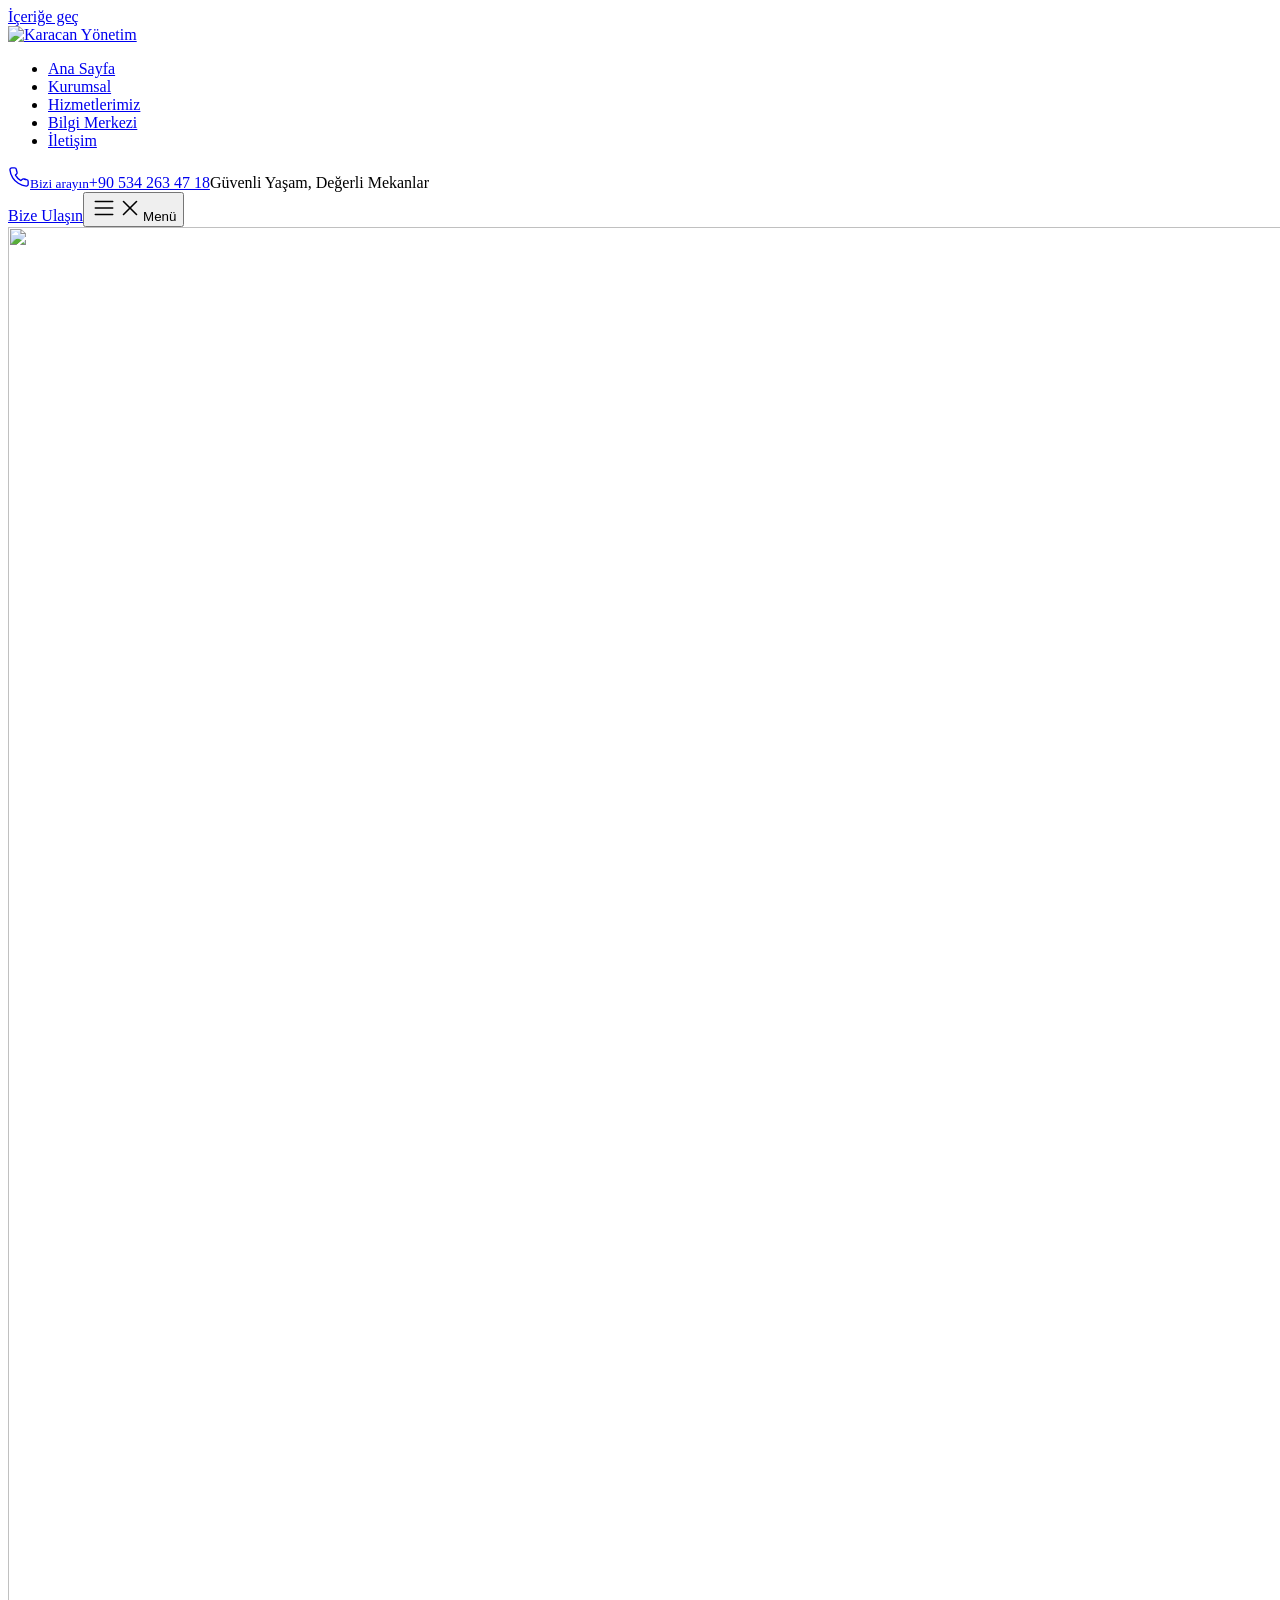
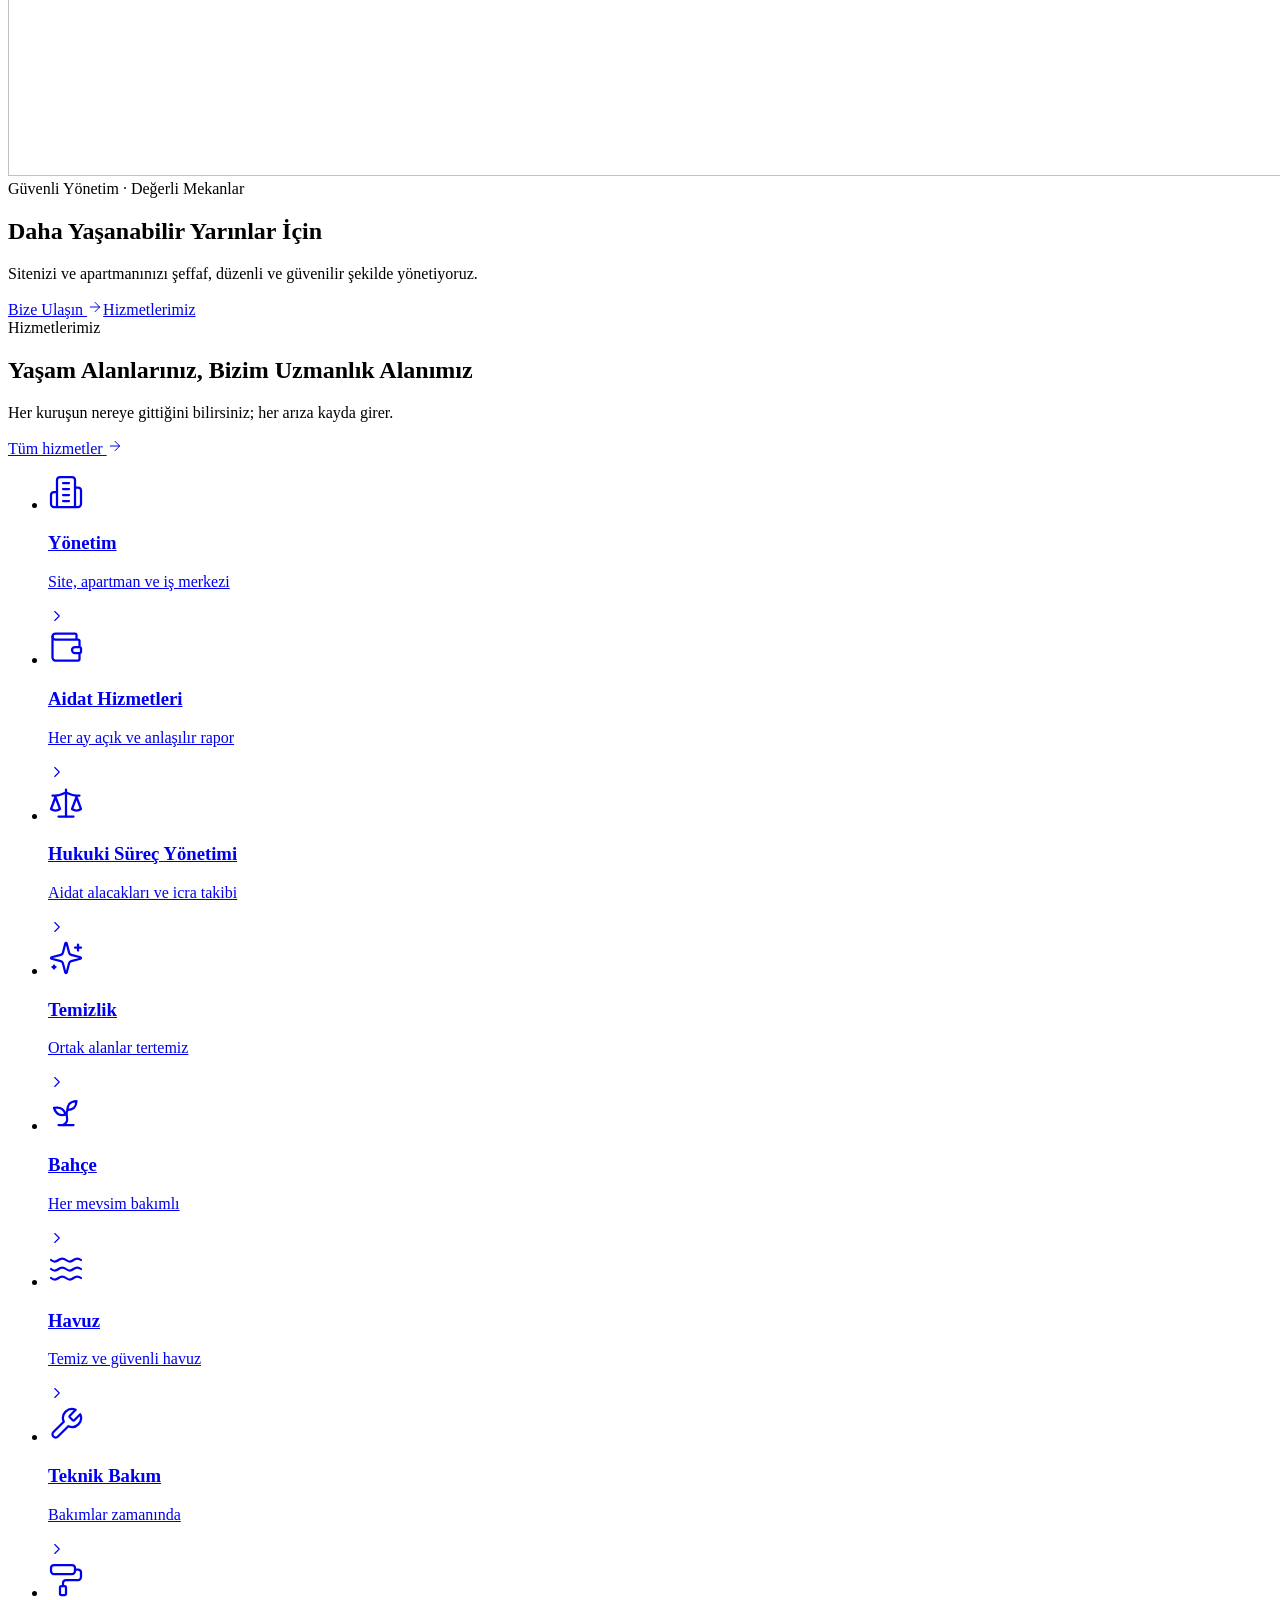
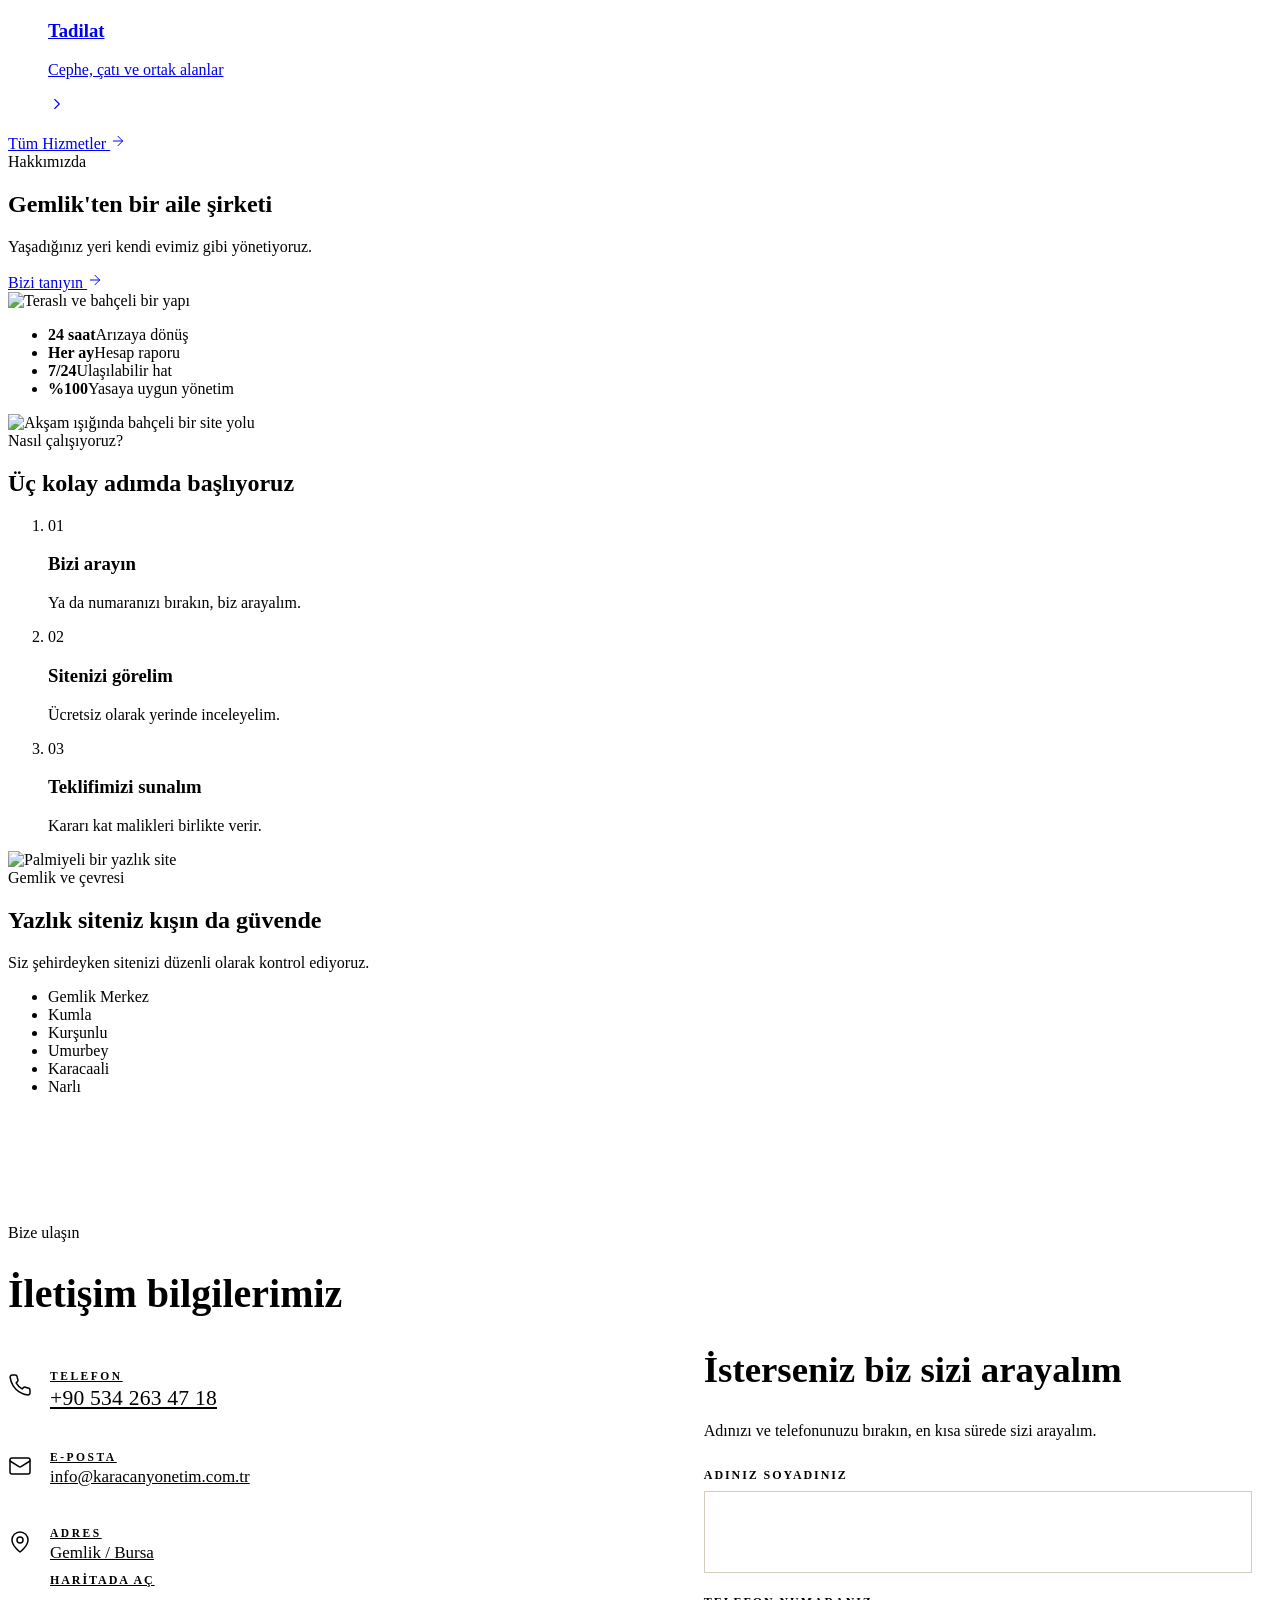
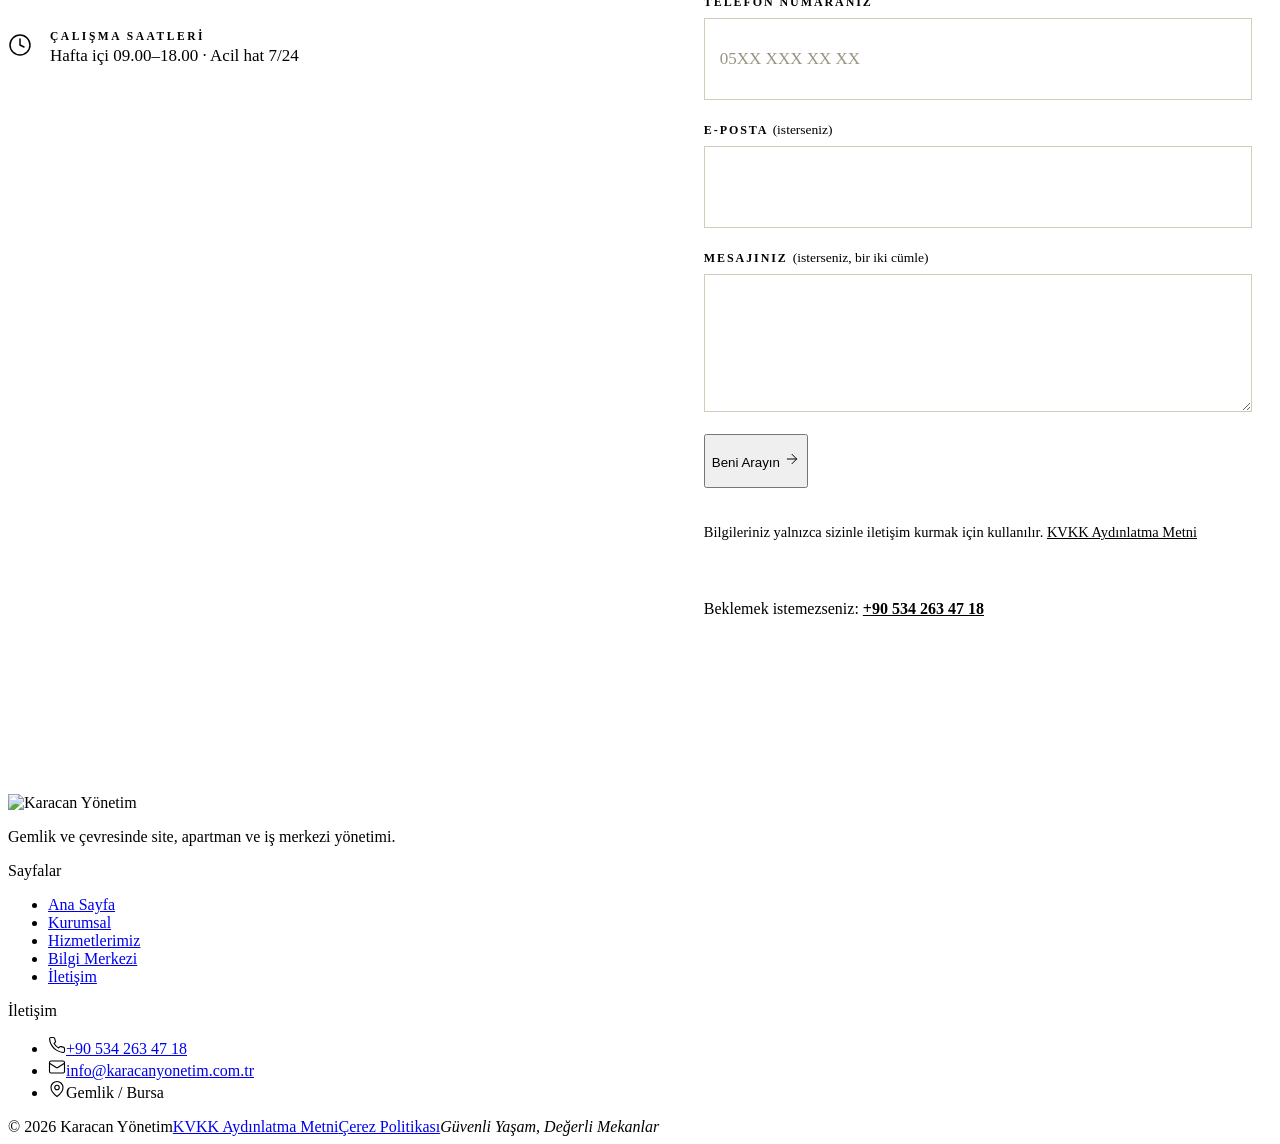
==== commit ab4c6895: "Yeni logo (v2) her yerde: site, 8 hizmet, kartvizit, kılavuz ve paketler Co-Authored-By: Claude Opus" ====
--- a/index.html
+++ b/index.html
@@ -1,4 +1,4 @@
-<!DOCTYPE html><html lang="tr"><head><meta charset="utf-8"><meta name="viewport" content="width=device-width, initial-scale=1"><title>Karacan Yönetim | Gemlik Site, Apartman ve İş Merkezi Yönetimi</title><meta name="description" content="Gemlik ve çevresinde site, apartman ve iş merkezleri için profesyonel yönetim ve danışmanlık: şeffaf mali rapor, planlı bakım, Kat Mülkiyeti Kanunu’na uygun yönetim."><link rel="canonical" href="https://karacanyonetim.com.tr/karacan-onizleme/"><meta name="robots" content="noindex, nofollow"><meta name="theme-color" content="#F7F5EF"><link rel="icon" href="/karacan-onizleme/favicon.svg" type="image/svg+xml"><link rel="icon" href="/karacan-onizleme/favicon.png" sizes="32x32"><link rel="apple-touch-icon" href="/karacan-onizleme/apple-touch-icon.png"><meta property="og:type" content="website"><meta property="og:locale" content="tr_TR"><meta property="og:site_name" content="Karacan Yönetim"><meta property="og:title" content="Karacan Yönetim | Gemlik Site, Apartman ve İş Merkezi Yönetimi"><meta property="og:description" content="Gemlik ve çevresinde site, apartman ve iş merkezleri için profesyonel yönetim ve danışmanlık: şeffaf mali rapor, planlı bakım, Kat Mülkiyeti Kanunu’na uygun yönetim."><meta property="og:url" content="https://karacanyonetim.com.tr/karacan-onizleme/"><meta property="og:image" content="https://karacanyonetim.com.tr/img/acilis-1200.webp"><script type="application/ld+json">{"@context":"https://schema.org","@type":"ProfessionalService","name":"Karacan Yönetim","description":"Site, Apartman ve İş Merkezi Yönetim ve Danışmanlık","slogan":"Güvenli Yaşam, Değerli Mekanlar","url":"https://karacanyonetim.com.tr/","email":"info@karacanyonetim.com.tr","logo":"https://karacanyonetim.com.tr/ikon-512.png","areaServed":["Gemlik","Bursa"],"address":{"@type":"PostalAddress","addressLocality":"Gemlik","addressRegion":"Bursa","addressCountry":"TR"}}</script><link rel="stylesheet" href="/karacan-onizleme/_astro/Temel.U84zafpm.css"><style>.bize-ulasin[data-astro-cid-7pdlx3l4]{background:var(--fildisi);border-top:1px solid var(--cizgi);padding-block:clamp(64px,9vw,112px)}.ikili[data-astro-cid-7pdlx3l4]{gap:48px;margin-top:28px;display:grid}@media (width>=960px){.ikili[data-astro-cid-7pdlx3l4]{grid-template-columns:1fr 1.1fr;align-items:start;gap:80px}}
-</style><link rel="stylesheet" href="/karacan-onizleme/_astro/index.CPfoz-Bl.css"><style>.bilgiler[data-astro-cid-l3zmdbaa] h2[data-astro-cid-l3zmdbaa]{margin-top:0;font-size:clamp(1.85rem,1.45rem + 1.6vw,2.5rem)}ul[data-astro-cid-l3zmdbaa]{border-top:1px solid var(--cizgi);margin-top:28px;padding:0;list-style:none}li[data-astro-cid-l3zmdbaa]{border-bottom:1px solid var(--cizgi)}li[data-astro-cid-l3zmdbaa]>a[data-astro-cid-l3zmdbaa],li[data-astro-cid-l3zmdbaa]>div[data-astro-cid-l3zmdbaa]{color:var(--siyah);word-break:break-word;align-items:flex-start;gap:18px;padding:20px 0;font-size:17px;display:flex}li[data-astro-cid-l3zmdbaa]>a[data-astro-cid-l3zmdbaa]:hover{color:var(--altin-yazi)}li[data-astro-cid-l3zmdbaa] svg{color:var(--altin-yazi);flex:none;margin-top:3px}small[data-astro-cid-l3zmdbaa]{color:var(--soluk);letter-spacing:.22em;text-transform:uppercase;margin-bottom:4px;font-size:11.5px;font-weight:600;display:block}em[data-astro-cid-l3zmdbaa]{border-bottom:1px solid var(--altin);letter-spacing:.16em;text-transform:uppercase;color:var(--siyah);margin-top:10px;padding-bottom:2px;font-size:12px;font-style:normal;font-weight:600;display:table}.one-cikan[data-astro-cid-l3zmdbaa] a[data-astro-cid-l3zmdbaa]{letter-spacing:.01em;font-size:1.35rem;font-weight:500}.form{gap:22px;display:grid}.alan{gap:8px;display:grid}.alan>span{letter-spacing:.16em;text-transform:uppercase;color:var(--siyah);font-size:12px;font-weight:600}.alan>span small{letter-spacing:0;text-transform:none;color:var(--soluk);font-size:13.5px;font-weight:400}.form input:not([type=checkbox]):not([type=radio]),.form textarea{width:100%;min-height:54px;font:inherit;color:var(--siyah);background:var(--beyaz);border:1px solid #d3ccbd;border-radius:0;padding:13px 15px;font-size:17px;transition:border-color .2s,box-shadow .2s}.form textarea{resize:vertical;min-height:110px}.form input:focus,.form textarea:focus{border-color:var(--altin);outline:none;box-shadow:0 0 0 3px #c9a96b40}.form input::placeholder,.form textarea::placeholder{color:#9a9383}.tuzak{width:1px;height:1px;position:absolute;left:-9999px;overflow:hidden}.form-durum{border-left:2px solid var(--altin);background:#fbf3e2;padding:14px 16px;font-size:16px}.form button[type=submit]{width:100%;min-height:54px}@media (width>=640px){.form button[type=submit]{justify-self:start;width:auto}}.form button[disabled]{opacity:.6;cursor:wait}.form-tamam{background:var(--fildisi);border-left:2px solid var(--altin);outline:none;padding:28px 24px}.form-tamam h3{font-size:1.6rem}.form-tamam p{color:var(--soluk);margin-top:8px}.form.gonderildi>:not(.form-tamam){display:none}.arayalim[data-astro-cid-ch3zozth]{background:var(--beyaz);border:1px solid var(--cizgi);scroll-margin-top:calc(var(--ust-bar) + 16px);padding:32px 22px}@media (width>=768px){.arayalim[data-astro-cid-ch3zozth]{padding:48px 52px}}.arayalim-bas[data-astro-cid-ch3zozth] h2[data-astro-cid-ch3zozth]{font-size:clamp(1.75rem,1.4rem + 1.4vw,2.3rem)}.arayalim-bas[data-astro-cid-ch3zozth] p[data-astro-cid-ch3zozth]{color:var(--soluk);margin-top:12px}.arayalim[data-astro-cid-ch3zozth] .form[data-astro-cid-ch3zozth]{margin-top:28px}.kvkk-not[data-astro-cid-ch3zozth]{color:var(--soluk);font-size:14.5px}.kvkk-not[data-astro-cid-ch3zozth] a[data-astro-cid-ch3zozth]{color:var(--siyah);border-bottom:1px solid var(--altin)}.ya-da[data-astro-cid-ch3zozth]{border-top:1px solid var(--cizgi);color:var(--soluk);margin-top:24px;padding-top:20px;font-size:16px}.ya-da[data-astro-cid-ch3zozth] a[data-astro-cid-ch3zozth]{color:var(--siyah);border-bottom:1px solid var(--altin);white-space:nowrap;font-weight:600}
-</style></head><body><a href="#icerik" class="gorunmez">İçeriğe geç</a><header class="ust" data-astro-cid-amg5ateg><div class="kap ust-ic" data-astro-cid-amg5ateg><a href="/karacan-onizleme/" class="logo" aria-label="Karacan Yönetim ana sayfa" data-astro-cid-amg5ateg><img src="/karacan-onizleme/logo/karacan-yatay-renkli.svg" alt="Karacan Yönetim" width="230" height="61" data-astro-cid-amg5ateg></a><nav class="menu" id="menu" aria-label="Ana menü" data-astro-cid-amg5ateg><ul data-astro-cid-amg5ateg><li data-astro-cid-amg5ateg><a href="/karacan-onizleme/" aria-current="page" data-astro-cid-amg5ateg>Ana Sayfa</a></li><li data-astro-cid-amg5ateg><a href="/karacan-onizleme/kurumsal/" data-astro-cid-amg5ateg>Kurumsal</a></li><li data-astro-cid-amg5ateg><a href="/karacan-onizleme/hizmetler/" data-astro-cid-amg5ateg>Hizmetlerimiz</a></li><li data-astro-cid-amg5ateg><a href="/karacan-onizleme/bilgi-merkezi/" data-astro-cid-amg5ateg>Bilgi Merkezi</a></li><li data-astro-cid-amg5ateg><a href="/karacan-onizleme/iletisim/" data-astro-cid-amg5ateg>İletişim</a></li></ul><a href="tel:+905342634718" class="menu-ara" data-astro-cid-amg5ateg><svg width="22" height="22" viewBox="0 0 24 24" fill="none" stroke="currentColor" stroke-width="1.5" stroke-linecap="round" stroke-linejoin="round" aria-hidden="true"><path d="M22 16.92v3a2 2 0 0 1-2.18 2 19.79 19.79 0 0 1-8.63-3.07 19.5 19.5 0 0 1-6-6 19.79 19.79 0 0 1-3.07-8.67A2 2 0 0 1 4.11 2h3a2 2 0 0 1 2 1.72 12.84 12.84 0 0 0 .7 2.81 2 2 0 0 1-.45 2.11L8.09 9.91a16 16 0 0 0 6 6l1.27-1.27a2 2 0 0 1 2.11-.45 12.84 12.84 0 0 0 2.81.7A2 2 0 0 1 22 16.92z"/></svg><span data-astro-cid-amg5ateg><small data-astro-cid-amg5ateg>Bizi arayın</small>+90 534 263 47 18</span></a><span class="menu-slogan" data-astro-cid-amg5ateg>Güvenli Yaşam, Değerli Mekanlar</span></nav><a href="/karacan-onizleme/iletisim/" class="dugme dugme-altin ust-iletisim" data-astro-cid-amg5ateg>Bize Ulaşın</a><button class="menu-dugme" aria-controls="menu" aria-expanded="false" data-astro-cid-amg5ateg><svg class="ac" width="26" height="26" viewBox="0 0 24 24" fill="none" stroke="currentColor" stroke-width="1.5" stroke-linecap="round" stroke-linejoin="round" aria-hidden="true"><path d="M4 6h16"/><path d="M4 12h16"/><path d="M4 18h16"/></svg><svg class="kapa" width="26" height="26" viewBox="0 0 24 24" fill="none" stroke="currentColor" stroke-width="1.5" stroke-linecap="round" stroke-linejoin="round" aria-hidden="true"><path d="M18 6 6 18"/><path d="m6 6 12 12"/></svg><span class="menu-yazi" data-astro-cid-amg5ateg>Menü</span></button></div></header><script type="module">var e=document.querySelector(`.menu-dugme`),t=document.querySelector(`.ust`),n=e.querySelector(`.menu-yazi`);e.addEventListener(`click`,()=>{let r=t.classList.toggle(`acik`);e.setAttribute(`aria-expanded`,String(r)),n.textContent=r?`Kapat`:`Menü`,document.body.style.overflow=r?`hidden`:``});</script><main id="icerik"><section class="acilis" data-astro-cid-lcdefpme><picture data-astro-cid-lcdefpme><source media="(max-width: 767px)" srcset="/karacan-onizleme/img/acilis-dikey-800.webp 800w, /karacan-onizleme/img/acilis-dikey-1200.webp 1200w" sizes="100vw" width="1200" height="1600" data-astro-cid-lcdefpme><img class="acilis-gorsel" src="/karacan-onizleme/img/acilis-2400.webp" srcset="/karacan-onizleme/img/acilis-1200.webp 1200w, /karacan-onizleme/img/acilis-2400.webp 2400w" sizes="100vw" alt="" fetchpriority="high" width="2400" height="1549" data-astro-cid-lcdefpme></picture><div class="kap acilis-ic" data-astro-cid-lcdefpme><span class="ust-baslik" data-astro-cid-lcdefpme>Güvenli Yönetim · Değerli Mekanlar</span><h1 data-astro-cid-lcdefpme>Daha Yaşanabilir Yarınlar İçin</h1><p data-astro-cid-lcdefpme>Sitenizi ve apartmanınızı şeffaf, düzenli ve güvenilir şekilde yönetiyoruz.</p><div class="acilis-dugmeler" data-astro-cid-lcdefpme><a href="/karacan-onizleme/iletisim/" class="dugme dugme-altin" data-astro-cid-lcdefpme>Bize Ulaşın <svg width="16" height="16" viewBox="0 0 24 24" fill="none" stroke="currentColor" stroke-width="1.5" stroke-linecap="round" stroke-linejoin="round" aria-hidden="true"><path d="M5 12h14"/><path d="m12 5 7 7-7 7"/></svg></a><a href="/karacan-onizleme/hizmetler/" class="dugme dugme-acik" data-astro-cid-lcdefpme>Hizmetlerimiz</a></div></div></section><section class="bolum hizmetler" data-astro-cid-lcdefpme><div class="kap" data-astro-cid-lcdefpme><div class="bolum-bas" data-astro-cid-lcdefpme><div data-astro-cid-lcdefpme><span class="ust-baslik" data-astro-cid-lcdefpme>Hizmetlerimiz</span><h2 data-astro-cid-lcdefpme>Yaşam Alanlarınız, Bizim Uzmanlık Alanımız</h2></div><div class="bolum-bas-yan" data-astro-cid-lcdefpme><p data-astro-cid-lcdefpme>Her kuruşun nereye gittiğini bilirsiniz; her arıza kayda girer.</p><a href="/karacan-onizleme/hizmetler/" class="bag" data-astro-cid-lcdefpme>Tüm hizmetler <svg width="16" height="16" viewBox="0 0 24 24" fill="none" stroke="currentColor" stroke-width="1.5" stroke-linecap="round" stroke-linejoin="round" aria-hidden="true"><path d="M5 12h14"/><path d="m12 5 7 7-7 7"/></svg></a></div></div><ul class="hizmet-liste" data-astro-cid-lcdefpme><li data-astro-cid-lcdefpme><a href="/karacan-onizleme/hizmetler/#site-yonetimi" data-astro-cid-lcdefpme><svg width="36" height="36" viewBox="0 0 24 24" fill="none" stroke="currentColor" stroke-width="1.5" stroke-linecap="round" stroke-linejoin="round" aria-hidden="true"><path d="M6 22V4a2 2 0 0 1 2-2h8a2 2 0 0 1 2 2v18Z"/><path d="M6 12H4a2 2 0 0 0-2 2v6a2 2 0 0 0 2 2h2"/><path d="M18 9h2a2 2 0 0 1 2 2v9a2 2 0 0 1-2 2h-2"/><path d="M10 6h4"/><path d="M10 10h4"/><path d="M10 14h4"/><path d="M10 18h4"/></svg><span data-astro-cid-lcdefpme><h3 data-astro-cid-lcdefpme>Site Yönetimi</h3><p data-astro-cid-lcdefpme>Bütçe, personel ve ortak alanlar</p></span><svg class="ok-sag" width="18" height="18" viewBox="0 0 24 24" fill="none" stroke="currentColor" stroke-width="1.5" stroke-linecap="round" stroke-linejoin="round" aria-hidden="true"><path d="m9 18 6-6-6-6"/></svg></a></li><li data-astro-cid-lcdefpme><a href="/karacan-onizleme/hizmetler/#apartman-yonetimi" data-astro-cid-lcdefpme><svg width="36" height="36" viewBox="0 0 24 24" fill="none" stroke="currentColor" stroke-width="1.5" stroke-linecap="round" stroke-linejoin="round" aria-hidden="true"><rect width="16" height="20" x="4" y="2" rx="2"/><path d="M9 22v-4h6v4"/><path d="M8 6h.01"/><path d="M16 6h.01"/><path d="M12 6h.01"/><path d="M12 10h.01"/><path d="M12 14h.01"/><path d="M16 10h.01"/><path d="M16 14h.01"/><path d="M8 10h.01"/><path d="M8 14h.01"/></svg><span data-astro-cid-lcdefpme><h3 data-astro-cid-lcdefpme>Apartman Yönetimi</h3><p data-astro-cid-lcdefpme>Yöneticilik yükünü biz alıyoruz</p></span><svg class="ok-sag" width="18" height="18" viewBox="0 0 24 24" fill="none" stroke="currentColor" stroke-width="1.5" stroke-linecap="round" stroke-linejoin="round" aria-hidden="true"><path d="m9 18 6-6-6-6"/></svg></a></li><li data-astro-cid-lcdefpme><a href="/karacan-onizleme/hizmetler/#is-merkezi-yonetimi" data-astro-cid-lcdefpme><svg width="36" height="36" viewBox="0 0 24 24" fill="none" stroke="currentColor" stroke-width="1.5" stroke-linecap="round" stroke-linejoin="round" aria-hidden="true"><path d="M16 20V4a2 2 0 0 0-2-2h-4a2 2 0 0 0-2 2v16"/><rect width="20" height="14" x="2" y="6" rx="2"/></svg><span data-astro-cid-lcdefpme><h3 data-astro-cid-lcdefpme>İş Merkezi Yönetimi</h3><p data-astro-cid-lcdefpme>Güvenlik, temizlik ve teknik işler</p></span><svg class="ok-sag" width="18" height="18" viewBox="0 0 24 24" fill="none" stroke="currentColor" stroke-width="1.5" stroke-linecap="round" stroke-linejoin="round" aria-hidden="true"><path d="m9 18 6-6-6-6"/></svg></a></li><li data-astro-cid-lcdefpme><a href="/karacan-onizleme/hizmetler/#mali-yonetim" data-astro-cid-lcdefpme><svg width="36" height="36" viewBox="0 0 24 24" fill="none" stroke="currentColor" stroke-width="1.5" stroke-linecap="round" stroke-linejoin="round" aria-hidden="true"><path d="M3 3v18h18"/><path d="M18 17V9"/><path d="M13 17V5"/><path d="M8 17v-3"/></svg><span data-astro-cid-lcdefpme><h3 data-astro-cid-lcdefpme>Hesap ve Aidat Takibi</h3><p data-astro-cid-lcdefpme>Her ay açık ve anlaşılır rapor</p></span><svg class="ok-sag" width="18" height="18" viewBox="0 0 24 24" fill="none" stroke="currentColor" stroke-width="1.5" stroke-linecap="round" stroke-linejoin="round" aria-hidden="true"><path d="m9 18 6-6-6-6"/></svg></a></li><li data-astro-cid-lcdefpme><a href="/karacan-onizleme/hizmetler/#teknik-bakim" data-astro-cid-lcdefpme><svg width="36" height="36" viewBox="0 0 24 24" fill="none" stroke="currentColor" stroke-width="1.5" stroke-linecap="round" stroke-linejoin="round" aria-hidden="true"><path d="M14.7 6.3a1 1 0 0 0 0 1.4l1.6 1.6a1 1 0 0 0 1.4 0l3.77-3.77a6 6 0 0 1-7.94 7.94l-6.91 6.91a2.12 2.12 0 0 1-3-3l6.91-6.91a6 6 0 0 1 7.94-7.94l-3.76 3.76z"/></svg><span data-astro-cid-lcdefpme><h3 data-astro-cid-lcdefpme>Bakım ve Onarım</h3><p data-astro-cid-lcdefpme>Arıza çıkmadan önlem</p></span><svg class="ok-sag" width="18" height="18" viewBox="0 0 24 24" fill="none" stroke="currentColor" stroke-width="1.5" stroke-linecap="round" stroke-linejoin="round" aria-hidden="true"><path d="m9 18 6-6-6-6"/></svg></a></li><li data-astro-cid-lcdefpme><a href="/karacan-onizleme/hizmetler/#danismanlik" data-astro-cid-lcdefpme><svg width="36" height="36" viewBox="0 0 24 24" fill="none" stroke="currentColor" stroke-width="1.5" stroke-linecap="round" stroke-linejoin="round" aria-hidden="true"><path d="m16 16 3-8 3 8c-.87.65-1.92 1-3 1s-2.13-.35-3-1Z"/><path d="m2 16 3-8 3 8c-.87.65-1.92 1-3 1s-2.13-.35-3-1Z"/><path d="M7 21h10"/><path d="M12 3v18"/><path d="M3 7h2c2 0 5-1 7-2 2 1 5 2 7 2h2"/></svg><span data-astro-cid-lcdefpme><h3 data-astro-cid-lcdefpme>Danışmanlık</h3><p data-astro-cid-lcdefpme>Kendi yönetimini yapanlara destek</p></span><svg class="ok-sag" width="18" height="18" viewBox="0 0 24 24" fill="none" stroke="currentColor" stroke-width="1.5" stroke-linecap="round" stroke-linejoin="round" aria-hidden="true"><path d="m9 18 6-6-6-6"/></svg></a></li></ul><a href="/karacan-onizleme/hizmetler/" class="dugme dugme-altin tum-hizmetler" data-astro-cid-lcdefpme>Tüm Hizmetler <svg width="16" height="16" viewBox="0 0 24 24" fill="none" stroke="currentColor" stroke-width="1.5" stroke-linecap="round" stroke-linejoin="round" aria-hidden="true"><path d="M5 12h14"/><path d="m12 5 7 7-7 7"/></svg></a></div></section><section class="hakkinda" data-astro-cid-lcdefpme><div class="kap hakkinda-ic" data-astro-cid-lcdefpme><div class="hakkinda-metin" data-astro-cid-lcdefpme><span class="ust-baslik" data-astro-cid-lcdefpme>Hakkımızda</span><h2 data-astro-cid-lcdefpme>Gemlik&#39;ten bir aile şirketi</h2><p data-astro-cid-lcdefpme>Yaşadığınız yeri kendi evimiz gibi yönetiyoruz.</p><a href="/karacan-onizleme/kurumsal/" class="bag" data-astro-cid-lcdefpme>Bizi tanıyın <svg width="16" height="16" viewBox="0 0 24 24" fill="none" stroke="currentColor" stroke-width="1.5" stroke-linecap="round" stroke-linejoin="round" aria-hidden="true"><path d="M5 12h14"/><path d="m12 5 7 7-7 7"/></svg></a></div><div class="hakkinda-gorsel" data-astro-cid-lcdefpme><img src="/karacan-onizleme/img/teras-1600.webp" srcset="/karacan-onizleme/img/teras-800.webp 800w, /karacan-onizleme/img/teras-1600.webp 1600w" sizes="(min-width: 900px) 50vw, 100vw" alt="Teraslı ve bahçeli bir yapı" loading="lazy" width="1600" height="1067" data-astro-cid-lcdefpme></div><ul class="sozler" aria-label="Sözümüz" data-astro-cid-lcdefpme><li data-astro-cid-lcdefpme><strong data-astro-cid-lcdefpme>24 saat</strong><span data-astro-cid-lcdefpme>Arızaya dönüş</span></li><li data-astro-cid-lcdefpme><strong data-astro-cid-lcdefpme>Her ay</strong><span data-astro-cid-lcdefpme>Hesap raporu</span></li><li data-astro-cid-lcdefpme><strong data-astro-cid-lcdefpme>7/24</strong><span data-astro-cid-lcdefpme>Ulaşılabilir hat</span></li><li data-astro-cid-lcdefpme><strong data-astro-cid-lcdefpme>%100</strong><span data-astro-cid-lcdefpme>Yasaya uygun yönetim</span></li></ul></div></section><section class="bolum surec" data-astro-cid-lcdefpme><div class="kap surec-ic" data-astro-cid-lcdefpme><div class="surec-gorsel" data-astro-cid-lcdefpme><img src="/karacan-onizleme/img/bahce-1600.webp" srcset="/karacan-onizleme/img/bahce-800.webp 800w, /karacan-onizleme/img/bahce-1600.webp 1600w" sizes="(min-width: 900px) 50vw, 100vw" alt="Akşam ışığında bahçeli bir site yolu" loading="lazy" width="1600" height="1067" data-astro-cid-lcdefpme></div><div data-astro-cid-lcdefpme><span class="ust-baslik" data-astro-cid-lcdefpme>Nasıl çalışıyoruz?</span><h2 data-astro-cid-lcdefpme>Üç kolay adımda başlıyoruz</h2><ol class="adimlar" data-astro-cid-lcdefpme><li data-astro-cid-lcdefpme><span class="no" data-astro-cid-lcdefpme>01</span><div data-astro-cid-lcdefpme><h3 data-astro-cid-lcdefpme>Bizi arayın</h3><p data-astro-cid-lcdefpme>Ya da numaranızı bırakın, biz arayalım.</p></div></li><li data-astro-cid-lcdefpme><span class="no" data-astro-cid-lcdefpme>02</span><div data-astro-cid-lcdefpme><h3 data-astro-cid-lcdefpme>Sitenizi görelim</h3><p data-astro-cid-lcdefpme>Ücretsiz olarak yerinde inceleyelim.</p></div></li><li data-astro-cid-lcdefpme><span class="no" data-astro-cid-lcdefpme>03</span><div data-astro-cid-lcdefpme><h3 data-astro-cid-lcdefpme>Teklifimizi sunalım</h3><p data-astro-cid-lcdefpme>Kararı kat malikleri birlikte verir.</p></div></li></ol></div></div></section><section class="bolge" data-astro-cid-lcdefpme><div class="bolge-gorsel" data-astro-cid-lcdefpme><img src="/karacan-onizleme/img/yazlik-1600.webp" srcset="/karacan-onizleme/img/yazlik-800.webp 800w, /karacan-onizleme/img/yazlik-1600.webp 1600w, /karacan-onizleme/img/yazlik-2000.webp 2000w" sizes="(min-width: 900px) 50vw, 100vw" alt="Palmiyeli bir yazlık site" loading="lazy" width="1600" height="1073" data-astro-cid-lcdefpme></div><div class="bolge-metin" data-astro-cid-lcdefpme><span class="ust-baslik" data-astro-cid-lcdefpme>Gemlik ve çevresi</span><h2 data-astro-cid-lcdefpme>Yazlık siteniz kışın da güvende</h2><p data-astro-cid-lcdefpme>Siz şehirdeyken sitenizi düzenli olarak kontrol ediyoruz.</p><ul class="yerler" data-astro-cid-lcdefpme><li data-astro-cid-lcdefpme>Gemlik Merkez</li><li data-astro-cid-lcdefpme>Kumla</li><li data-astro-cid-lcdefpme>Kurşunlu</li><li data-astro-cid-lcdefpme>Umurbey</li><li data-astro-cid-lcdefpme>Karacaali</li><li data-astro-cid-lcdefpme>Narlı</li></ul></div></section><section class="bize-ulasin" id="bize-ulasin" data-astro-cid-7pdlx3l4><div class="kap" data-astro-cid-7pdlx3l4><span class="ust-baslik" data-astro-cid-7pdlx3l4>Bize ulaşın</span><div class="ikili" data-astro-cid-7pdlx3l4><div class="bilgiler" data-astro-cid-l3zmdbaa><h2 data-astro-cid-l3zmdbaa>İletişim bilgilerimiz</h2><ul data-astro-cid-l3zmdbaa><li class="one-cikan" data-astro-cid-l3zmdbaa><a href="tel:+905342634718" data-astro-cid-l3zmdbaa><svg width="24" height="24" viewBox="0 0 24 24" fill="none" stroke="currentColor" stroke-width="1.5" stroke-linecap="round" stroke-linejoin="round" aria-hidden="true"><path d="M22 16.92v3a2 2 0 0 1-2.18 2 19.79 19.79 0 0 1-8.63-3.07 19.5 19.5 0 0 1-6-6 19.79 19.79 0 0 1-3.07-8.67A2 2 0 0 1 4.11 2h3a2 2 0 0 1 2 1.72 12.84 12.84 0 0 0 .7 2.81 2 2 0 0 1-.45 2.11L8.09 9.91a16 16 0 0 0 6 6l1.27-1.27a2 2 0 0 1 2.11-.45 12.84 12.84 0 0 0 2.81.7A2 2 0 0 1 22 16.92z"/></svg><span data-astro-cid-l3zmdbaa><small data-astro-cid-l3zmdbaa>Telefon</small>+90 534 263 47 18</span></a></li><li data-astro-cid-l3zmdbaa><a href="mailto:info@karacanyonetim.com.tr" data-astro-cid-l3zmdbaa><svg width="24" height="24" viewBox="0 0 24 24" fill="none" stroke="currentColor" stroke-width="1.5" stroke-linecap="round" stroke-linejoin="round" aria-hidden="true"><rect width="20" height="16" x="2" y="4" rx="2"/><path d="m22 7-8.97 5.7a1.94 1.94 0 0 1-2.06 0L2 7"/></svg><span data-astro-cid-l3zmdbaa><small data-astro-cid-l3zmdbaa>E-posta</small>info@karacanyonetim.com.tr</span></a></li><li data-astro-cid-l3zmdbaa><a href="https://www.google.com/maps/search/?api=1&amp;query=Gemlik%20%2F%20Bursa" target="_blank" rel="noopener" data-astro-cid-l3zmdbaa><svg width="24" height="24" viewBox="0 0 24 24" fill="none" stroke="currentColor" stroke-width="1.5" stroke-linecap="round" stroke-linejoin="round" aria-hidden="true"><path d="M20 10c0 6-8 12-8 12s-8-6-8-12a8 8 0 0 1 16 0Z"/><circle cx="12" cy="10" r="3"/></svg><span data-astro-cid-l3zmdbaa><small data-astro-cid-l3zmdbaa>Adres</small>Gemlik / Bursa<em data-astro-cid-l3zmdbaa>Haritada aç</em></span></a></li><li data-astro-cid-l3zmdbaa><div data-astro-cid-l3zmdbaa><svg width="24" height="24" viewBox="0 0 24 24" fill="none" stroke="currentColor" stroke-width="1.5" stroke-linecap="round" stroke-linejoin="round" aria-hidden="true"><circle cx="12" cy="12" r="10"/><path d="M12 6v6l4 2"/></svg><span data-astro-cid-l3zmdbaa><small data-astro-cid-l3zmdbaa>Çalışma saatleri</small>Hafta içi 09.00–18.00 · Acil hat 7/24</span></div></li></ul></div><div class="arayalim" id="sizi-arayalim" data-astro-cid-ch3zozth><div class="arayalim-bas" data-astro-cid-ch3zozth><h2 data-astro-cid-ch3zozth>İsterseniz biz sizi arayalım</h2><p data-astro-cid-ch3zozth>Adınızı ve telefonunuzu bırakın, en kısa sürede sizi arayalım.</p></div><form class="form" data-form="geri-arama" data-adres data-eposta="info@karacanyonetim.com.tr" data-astro-cid-ch3zozth><input type="hidden" name="tur" value="geri-arama" data-astro-cid-ch3zozth><label class="tuzak" aria-hidden="true" data-astro-cid-ch3zozth>Web siteniz <input name="site" tabindex="-1" autocomplete="off" data-astro-cid-ch3zozth></label><label class="alan" data-astro-cid-ch3zozth><span data-astro-cid-ch3zozth>Adınız soyadınız</span><input name="ad" autocomplete="name" required data-astro-cid-ch3zozth></label><label class="alan" data-astro-cid-ch3zozth><span data-astro-cid-ch3zozth>Telefon numaranız</span><input name="telefon" type="tel" autocomplete="tel" inputmode="tel" placeholder="05XX XXX XX XX" required data-astro-cid-ch3zozth></label><label class="alan" data-astro-cid-ch3zozth><span data-astro-cid-ch3zozth>E-posta <small data-astro-cid-ch3zozth>(isterseniz)</small></span><input name="eposta" type="email" autocomplete="email" data-astro-cid-ch3zozth></label><label class="alan" data-astro-cid-ch3zozth><span data-astro-cid-ch3zozth>Mesajınız <small data-astro-cid-ch3zozth>(isterseniz, bir iki cümle)</small></span><textarea name="mesaj" rows="3" data-astro-cid-ch3zozth></textarea></label><p class="form-durum" role="status" hidden data-astro-cid-ch3zozth></p><button type="submit" class="dugme dugme-altin" data-astro-cid-ch3zozth>Beni Arayın <svg width="16" height="16" viewBox="0 0 24 24" fill="none" stroke="currentColor" stroke-width="1.5" stroke-linecap="round" stroke-linejoin="round" aria-hidden="true"><path d="M5 12h14"/><path d="m12 5 7 7-7 7"/></svg></button><p class="kvkk-not" data-astro-cid-ch3zozth>Bilgileriniz yalnızca sizinle iletişim kurmak için kullanılır. <a href="/karacan-onizleme/kvkk/" data-astro-cid-ch3zozth>KVKK Aydınlatma Metni</a></p><div class="form-tamam" tabindex="-1" hidden data-astro-cid-ch3zozth><h3 data-astro-cid-ch3zozth>Teşekkür ederiz.</h3><p data-astro-cid-ch3zozth>Bilgileriniz bize ulaştı, en kısa sürede sizi arayacağız.</p></div></form><p class="ya-da" data-astro-cid-ch3zozth>Beklemek istemezseniz: <a href="tel:+905342634718" data-astro-cid-ch3zozth>+90 534 263 47 18</a></p></div><script type="module">var e={tur:`Form`,yapiTuru:`Yapı türü`,yapiAdi:`Yapının adı`,konum:`Konum`,bolumSayisi:`Bağımsız bölüm sayısı`,blokSayisi:`Blok sayısı`,mevcutYonetim:`Şu anki yönetim`,hizmetler:`İstenen hizmetler`,ad:`Ad soyad`,telefon:`Telefon`,eposta:`E-posta`,rol:`Rolü`,konu:`Konu`,mesaj:`Mesaj`};function t(e){let t={};for(let[n,r]of new FormData(e)){if(n===`site`||n===`kvkk`)continue;let e=String(r).trim();e&&(t[n]=t[n]?`${t[n]}, ${e}`:e)}return t}function n(t,n){let r=n.tur===`geri-arama`?`Geri arama talebi`:`İletişim formu`,i=Object.entries(n).filter(([e])=>e!==`tur`).map(([t,n])=>`${e[t]??t}: ${n}`).join(`
-`);return`mailto:${t}?subject=${encodeURIComponent(r)}&body=${encodeURIComponent(i)}`}document.querySelectorAll(`form[data-form]`).forEach(e=>{let r=e.querySelector(`.form-durum`),i=e.querySelector(`button[type="submit"]`);e.addEventListener(`submit`,async a=>{if(a.preventDefault(),!e.reportValidity()||e.elements.namedItem(`site`)?.value)return;let o=t(e),s=e.dataset.adres;if(!s){window.location.href=n(e.dataset.eposta,o),r.textContent=`E-posta uygulamanız açıldı. Mesajı göndermeyi unutmayın.`,r.hidden=!1;return}i.disabled=!0,r.hidden=!0;try{let t=await fetch(s,{method:`POST`,headers:{"Content-Type":`text/plain;charset=utf-8`},body:JSON.stringify({...o,sayfa:location.pathname,zaman:new Date().toISOString()})});if(!t.ok)throw Error(String(t.status));let n=await t.json().catch(()=>({ok:!0}));if(n.ok===!1)throw Error(n.hata??`gonderilemedi`);e.classList.add(`gonderildi`),e.querySelector(`.form-tamam`).hidden=!1,e.querySelector(`.form-tamam`).focus()}catch{r.textContent=`Gönderilemedi. Lütfen telefonla ya da e-postayla ulaşın.`,r.hidden=!1,i.disabled=!1}})});</script></div></div></section></main><footer class="alt" data-astro-cid-brxak7qk><div class="kap alt-ic" data-astro-cid-brxak7qk><div class="alt-marka" data-astro-cid-brxak7qk><img src="/karacan-onizleme/logo/karacan-yatay-renkli.svg" alt="Karacan Yönetim" width="230" height="61" loading="lazy" data-astro-cid-brxak7qk><p data-astro-cid-brxak7qk>Gemlik ve çevresinde site, apartman ve iş merkezi yönetimi.</p></div><nav class="alt-menu" aria-label="Alt menü" data-astro-cid-brxak7qk><span class="ust-baslik" data-astro-cid-brxak7qk>Sayfalar</span><ul data-astro-cid-brxak7qk><li data-astro-cid-brxak7qk><a href="/karacan-onizleme/" data-astro-cid-brxak7qk>Ana Sayfa</a></li><li data-astro-cid-brxak7qk><a href="/karacan-onizleme/kurumsal/" data-astro-cid-brxak7qk>Kurumsal</a></li><li data-astro-cid-brxak7qk><a href="/karacan-onizleme/hizmetler/" data-astro-cid-brxak7qk>Hizmetlerimiz</a></li><li data-astro-cid-brxak7qk><a href="/karacan-onizleme/bilgi-merkezi/" data-astro-cid-brxak7qk>Bilgi Merkezi</a></li><li data-astro-cid-brxak7qk><a href="/karacan-onizleme/iletisim/" data-astro-cid-brxak7qk>İletişim</a></li></ul></nav><div class="alt-iletisim" data-astro-cid-brxak7qk><span class="ust-baslik" data-astro-cid-brxak7qk>İletişim</span><ul data-astro-cid-brxak7qk><li data-astro-cid-brxak7qk><svg width="18" height="18" viewBox="0 0 24 24" fill="none" stroke="currentColor" stroke-width="1.5" stroke-linecap="round" stroke-linejoin="round" aria-hidden="true"><path d="M22 16.92v3a2 2 0 0 1-2.18 2 19.79 19.79 0 0 1-8.63-3.07 19.5 19.5 0 0 1-6-6 19.79 19.79 0 0 1-3.07-8.67A2 2 0 0 1 4.11 2h3a2 2 0 0 1 2 1.72 12.84 12.84 0 0 0 .7 2.81 2 2 0 0 1-.45 2.11L8.09 9.91a16 16 0 0 0 6 6l1.27-1.27a2 2 0 0 1 2.11-.45 12.84 12.84 0 0 0 2.81.7A2 2 0 0 1 22 16.92z"/></svg><a href="tel:+905342634718" data-astro-cid-brxak7qk>+90 534 263 47 18</a></li><li data-astro-cid-brxak7qk><svg width="18" height="18" viewBox="0 0 24 24" fill="none" stroke="currentColor" stroke-width="1.5" stroke-linecap="round" stroke-linejoin="round" aria-hidden="true"><rect width="20" height="16" x="2" y="4" rx="2"/><path d="m22 7-8.97 5.7a1.94 1.94 0 0 1-2.06 0L2 7"/></svg><a href="mailto:info@karacanyonetim.com.tr" data-astro-cid-brxak7qk>info@karacanyonetim.com.tr</a></li><li data-astro-cid-brxak7qk><svg width="18" height="18" viewBox="0 0 24 24" fill="none" stroke="currentColor" stroke-width="1.5" stroke-linecap="round" stroke-linejoin="round" aria-hidden="true"><path d="M20 10c0 6-8 12-8 12s-8-6-8-12a8 8 0 0 1 16 0Z"/><circle cx="12" cy="10" r="3"/></svg><span data-astro-cid-brxak7qk>Gemlik / Bursa</span></li></ul></div></div><div class="kap" data-astro-cid-brxak7qk><div class="alt-son" data-astro-cid-brxak7qk><span data-astro-cid-brxak7qk>© 2026 Karacan Yönetim</span><span class="yasal" data-astro-cid-brxak7qk><a href="/karacan-onizleme/kvkk/" data-astro-cid-brxak7qk>KVKK Aydınlatma Metni</a><a href="/karacan-onizleme/cerez-politikasi/" data-astro-cid-brxak7qk>Çerez Politikası</a></span><em data-astro-cid-brxak7qk>Güvenli Yaşam, Değerli Mekanlar</em></div></div></footer></body></html>+<!DOCTYPE html><html lang="tr"><head><meta charset="utf-8"><meta name="viewport" content="width=device-width, initial-scale=1"><title>Karacan Yönetim | Gemlik Site, Apartman ve İş Merkezi Yönetimi</title><meta name="description" content="Gemlik ve çevresinde site, apartman ve iş merkezleri için profesyonel yönetim ve danışmanlık: şeffaf mali rapor, planlı bakım, Kat Mülkiyeti Kanunu’na uygun yönetim."><link rel="canonical" href="https://karacanyonetim.com.tr/karacan-onizleme/"><meta name="robots" content="noindex, nofollow"><meta name="theme-color" content="#F7F5EF"><link rel="icon" href="/karacan-onizleme/favicon.svg" type="image/svg+xml"><link rel="icon" href="/karacan-onizleme/favicon.png" sizes="32x32"><link rel="apple-touch-icon" href="/karacan-onizleme/apple-touch-icon.png"><meta property="og:type" content="website"><meta property="og:locale" content="tr_TR"><meta property="og:site_name" content="Karacan Yönetim"><meta property="og:title" content="Karacan Yönetim | Gemlik Site, Apartman ve İş Merkezi Yönetimi"><meta property="og:description" content="Gemlik ve çevresinde site, apartman ve iş merkezleri için profesyonel yönetim ve danışmanlık: şeffaf mali rapor, planlı bakım, Kat Mülkiyeti Kanunu’na uygun yönetim."><meta property="og:url" content="https://karacanyonetim.com.tr/karacan-onizleme/"><meta property="og:image" content="https://karacanyonetim.com.tr/img/acilis-1200.webp"><script type="application/ld+json">{"@context":"https://schema.org","@type":"ProfessionalService","name":"Karacan Yönetim","description":"Site, Apartman ve İş Merkezi Yönetim ve Danışmanlık","slogan":"Güvenli Yaşam, Değerli Mekanlar","url":"https://karacanyonetim.com.tr/","email":"info@karacanyonetim.com.tr","logo":"https://karacanyonetim.com.tr/ikon-512.png","areaServed":["Gemlik","Bursa"],"address":{"@type":"PostalAddress","addressLocality":"Gemlik","addressRegion":"Bursa","addressCountry":"TR"}}</script><link rel="stylesheet" href="/karacan-onizleme/_astro/Temel.BBEWknRL.css"><style>.bize-ulasin[data-astro-cid-7pdlx3l4]{background:var(--fildisi);border-top:1px solid var(--cizgi);padding-block:clamp(64px,9vw,112px)}.ikili[data-astro-cid-7pdlx3l4]{gap:48px;margin-top:28px;display:grid}@media (width>=960px){.ikili[data-astro-cid-7pdlx3l4]{grid-template-columns:1fr 1.1fr;align-items:start;gap:80px}}
+</style><link rel="stylesheet" href="/karacan-onizleme/_astro/index.BeDSKLH6.css"><style>.bilgiler[data-astro-cid-l3zmdbaa] h2[data-astro-cid-l3zmdbaa]{margin-top:0;font-size:clamp(1.85rem,1.45rem + 1.6vw,2.5rem)}ul[data-astro-cid-l3zmdbaa]{border-top:1px solid var(--cizgi);margin-top:28px;padding:0;list-style:none}li[data-astro-cid-l3zmdbaa]{border-bottom:1px solid var(--cizgi)}li[data-astro-cid-l3zmdbaa]>a[data-astro-cid-l3zmdbaa],li[data-astro-cid-l3zmdbaa]>div[data-astro-cid-l3zmdbaa]{color:var(--siyah);word-break:break-word;align-items:flex-start;gap:18px;padding:20px 0;font-size:17px;display:flex}li[data-astro-cid-l3zmdbaa]>a[data-astro-cid-l3zmdbaa]:hover{color:var(--altin-yazi)}li[data-astro-cid-l3zmdbaa] svg{color:var(--altin-yazi);flex:none;margin-top:3px}small[data-astro-cid-l3zmdbaa]{color:var(--soluk);letter-spacing:.22em;text-transform:uppercase;margin-bottom:4px;font-size:11.5px;font-weight:600;display:block}em[data-astro-cid-l3zmdbaa]{border-bottom:1px solid var(--altin);letter-spacing:.16em;text-transform:uppercase;color:var(--siyah);margin-top:10px;padding-bottom:2px;font-size:12px;font-style:normal;font-weight:600;display:table}.one-cikan[data-astro-cid-l3zmdbaa] a[data-astro-cid-l3zmdbaa]{letter-spacing:.01em;font-size:1.35rem;font-weight:500}.form{gap:22px;display:grid}.alan{gap:8px;display:grid}.alan>span{letter-spacing:.16em;text-transform:uppercase;color:var(--siyah);font-size:12px;font-weight:600}.alan>span small{letter-spacing:0;text-transform:none;color:var(--soluk);font-size:13.5px;font-weight:400}.form input:not([type=checkbox]):not([type=radio]),.form textarea{width:100%;min-height:54px;font:inherit;color:var(--siyah);background:var(--beyaz);border:1px solid #d3ccbd;border-radius:0;padding:13px 15px;font-size:17px;transition:border-color .2s,box-shadow .2s}.form textarea{resize:vertical;min-height:110px}.form input:focus,.form textarea:focus{border-color:var(--altin);outline:none;box-shadow:0 0 0 3px #c9a96b40}.form input::placeholder,.form textarea::placeholder{color:#9a9383}.tuzak{width:1px;height:1px;position:absolute;left:-9999px;overflow:hidden}.form-durum{border-left:2px solid var(--altin);background:#fbf3e2;padding:14px 16px;font-size:16px}.form button[type=submit]{width:100%;min-height:54px}@media (width>=640px){.form button[type=submit]{justify-self:start;width:auto}}.form button[disabled]{opacity:.6;cursor:wait}.form-tamam{background:var(--fildisi);border-left:2px solid var(--altin);outline:none;padding:28px 24px}.form-tamam h3{font-size:1.6rem}.form-tamam p{color:var(--soluk);margin-top:8px}.form.gonderildi>:not(.form-tamam){display:none}.arayalim[data-astro-cid-ch3zozth]{background:var(--beyaz);border:1px solid var(--cizgi);scroll-margin-top:calc(var(--ust-bar) + 16px);padding:32px 22px}@media (width>=768px){.arayalim[data-astro-cid-ch3zozth]{padding:48px 52px}}.arayalim-bas[data-astro-cid-ch3zozth] h2[data-astro-cid-ch3zozth]{font-size:clamp(1.75rem,1.4rem + 1.4vw,2.3rem)}.arayalim-bas[data-astro-cid-ch3zozth] p[data-astro-cid-ch3zozth]{color:var(--soluk);margin-top:12px}.arayalim[data-astro-cid-ch3zozth] .form[data-astro-cid-ch3zozth]{margin-top:28px}.kvkk-not[data-astro-cid-ch3zozth]{color:var(--soluk);font-size:14.5px}.kvkk-not[data-astro-cid-ch3zozth] a[data-astro-cid-ch3zozth]{color:var(--siyah);border-bottom:1px solid var(--altin)}.ya-da[data-astro-cid-ch3zozth]{border-top:1px solid var(--cizgi);color:var(--soluk);margin-top:24px;padding-top:20px;font-size:16px}.ya-da[data-astro-cid-ch3zozth] a[data-astro-cid-ch3zozth]{color:var(--siyah);border-bottom:1px solid var(--altin);white-space:nowrap;font-weight:600}
+</style></head><body><a href="#icerik" class="gorunmez">İçeriğe geç</a><header class="ust" data-astro-cid-amg5ateg><div class="kap ust-ic" data-astro-cid-amg5ateg><a href="/karacan-onizleme/" class="logo" aria-label="Karacan Yönetim ana sayfa" data-astro-cid-amg5ateg><img src="/karacan-onizleme/logo/karacan-yatay-renkli.svg" alt="Karacan Yönetim" width="195" height="64" data-astro-cid-amg5ateg></a><nav class="menu" id="menu" aria-label="Ana menü" data-astro-cid-amg5ateg><ul data-astro-cid-amg5ateg><li data-astro-cid-amg5ateg><a href="/karacan-onizleme/" aria-current="page" data-astro-cid-amg5ateg>Ana Sayfa</a></li><li data-astro-cid-amg5ateg><a href="/karacan-onizleme/kurumsal/" data-astro-cid-amg5ateg>Kurumsal</a></li><li data-astro-cid-amg5ateg><a href="/karacan-onizleme/hizmetler/" data-astro-cid-amg5ateg>Hizmetlerimiz</a></li><li data-astro-cid-amg5ateg><a href="/karacan-onizleme/bilgi-merkezi/" data-astro-cid-amg5ateg>Bilgi Merkezi</a></li><li data-astro-cid-amg5ateg><a href="/karacan-onizleme/iletisim/" data-astro-cid-amg5ateg>İletişim</a></li></ul><a href="tel:+905342634718" class="menu-ara" data-astro-cid-amg5ateg><svg width="22" height="22" viewBox="0 0 24 24" fill="none" stroke="currentColor" stroke-width="1.5" stroke-linecap="round" stroke-linejoin="round" aria-hidden="true"><path d="M22 16.92v3a2 2 0 0 1-2.18 2 19.79 19.79 0 0 1-8.63-3.07 19.5 19.5 0 0 1-6-6 19.79 19.79 0 0 1-3.07-8.67A2 2 0 0 1 4.11 2h3a2 2 0 0 1 2 1.72 12.84 12.84 0 0 0 .7 2.81 2 2 0 0 1-.45 2.11L8.09 9.91a16 16 0 0 0 6 6l1.27-1.27a2 2 0 0 1 2.11-.45 12.84 12.84 0 0 0 2.81.7A2 2 0 0 1 22 16.92z"/></svg><span data-astro-cid-amg5ateg><small data-astro-cid-amg5ateg>Bizi arayın</small>+90 534 263 47 18</span></a><span class="menu-slogan" data-astro-cid-amg5ateg>Güvenli Yaşam, Değerli Mekanlar</span></nav><a href="/karacan-onizleme/iletisim/" class="dugme dugme-altin ust-iletisim" data-astro-cid-amg5ateg>Bize Ulaşın</a><button class="menu-dugme" aria-controls="menu" aria-expanded="false" data-astro-cid-amg5ateg><svg class="ac" width="26" height="26" viewBox="0 0 24 24" fill="none" stroke="currentColor" stroke-width="1.5" stroke-linecap="round" stroke-linejoin="round" aria-hidden="true"><path d="M4 6h16"/><path d="M4 12h16"/><path d="M4 18h16"/></svg><svg class="kapa" width="26" height="26" viewBox="0 0 24 24" fill="none" stroke="currentColor" stroke-width="1.5" stroke-linecap="round" stroke-linejoin="round" aria-hidden="true"><path d="M18 6 6 18"/><path d="m6 6 12 12"/></svg><span class="menu-yazi" data-astro-cid-amg5ateg>Menü</span></button></div></header><script type="module">var e=document.querySelector(`.menu-dugme`),t=document.querySelector(`.ust`),n=e.querySelector(`.menu-yazi`);e.addEventListener(`click`,()=>{let r=t.classList.toggle(`acik`);e.setAttribute(`aria-expanded`,String(r)),n.textContent=r?`Kapat`:`Menü`,document.body.style.overflow=r?`hidden`:``});</script><main id="icerik"><section class="acilis" data-astro-cid-lcdefpme><picture data-astro-cid-lcdefpme><source media="(max-width: 767px)" srcset="/karacan-onizleme/img/acilis-dikey-800.webp 800w, /karacan-onizleme/img/acilis-dikey-1200.webp 1200w" sizes="100vw" width="1200" height="1600" data-astro-cid-lcdefpme><img class="acilis-gorsel" src="/karacan-onizleme/img/acilis-2400.webp" srcset="/karacan-onizleme/img/acilis-1200.webp 1200w, /karacan-onizleme/img/acilis-2400.webp 2400w" sizes="100vw" alt="" fetchpriority="high" width="2400" height="1549" data-astro-cid-lcdefpme></picture><div class="kap acilis-ic" data-astro-cid-lcdefpme><span class="ust-baslik" data-astro-cid-lcdefpme>Güvenli Yönetim · Değerli Mekanlar</span><h1 data-astro-cid-lcdefpme>Daha Yaşanabilir Yarınlar İçin</h1><p data-astro-cid-lcdefpme>Sitenizi ve apartmanınızı şeffaf, düzenli ve güvenilir şekilde yönetiyoruz.</p><div class="acilis-dugmeler" data-astro-cid-lcdefpme><a href="/karacan-onizleme/iletisim/" class="dugme dugme-altin" data-astro-cid-lcdefpme>Bize Ulaşın <svg width="16" height="16" viewBox="0 0 24 24" fill="none" stroke="currentColor" stroke-width="1.5" stroke-linecap="round" stroke-linejoin="round" aria-hidden="true"><path d="M5 12h14"/><path d="m12 5 7 7-7 7"/></svg></a><a href="/karacan-onizleme/hizmetler/" class="dugme dugme-acik" data-astro-cid-lcdefpme>Hizmetlerimiz</a></div></div></section><section class="bolum hizmetler" data-astro-cid-lcdefpme><div class="kap" data-astro-cid-lcdefpme><div class="bolum-bas" data-astro-cid-lcdefpme><div data-astro-cid-lcdefpme><span class="ust-baslik" data-astro-cid-lcdefpme>Hizmetlerimiz</span><h2 data-astro-cid-lcdefpme>Yaşam Alanlarınız, Bizim Uzmanlık Alanımız</h2></div><div class="bolum-bas-yan" data-astro-cid-lcdefpme><p data-astro-cid-lcdefpme>Her kuruşun nereye gittiğini bilirsiniz; her arıza kayda girer.</p><a href="/karacan-onizleme/hizmetler/" class="bag" data-astro-cid-lcdefpme>Tüm hizmetler <svg width="16" height="16" viewBox="0 0 24 24" fill="none" stroke="currentColor" stroke-width="1.5" stroke-linecap="round" stroke-linejoin="round" aria-hidden="true"><path d="M5 12h14"/><path d="m12 5 7 7-7 7"/></svg></a></div></div><ul class="hizmet-liste" data-astro-cid-lcdefpme><li data-astro-cid-lcdefpme><a href="/karacan-onizleme/hizmetler/#yonetim" data-astro-cid-lcdefpme><svg width="36" height="36" viewBox="0 0 24 24" fill="none" stroke="currentColor" stroke-width="1.5" stroke-linecap="round" stroke-linejoin="round" aria-hidden="true"><path d="M6 22V4a2 2 0 0 1 2-2h8a2 2 0 0 1 2 2v18Z"/><path d="M6 12H4a2 2 0 0 0-2 2v6a2 2 0 0 0 2 2h2"/><path d="M18 9h2a2 2 0 0 1 2 2v9a2 2 0 0 1-2 2h-2"/><path d="M10 6h4"/><path d="M10 10h4"/><path d="M10 14h4"/><path d="M10 18h4"/></svg><span data-astro-cid-lcdefpme><h3 data-astro-cid-lcdefpme>Yönetim</h3><p data-astro-cid-lcdefpme>Site, apartman ve iş merkezi</p></span><svg class="ok-sag" width="18" height="18" viewBox="0 0 24 24" fill="none" stroke="currentColor" stroke-width="1.5" stroke-linecap="round" stroke-linejoin="round" aria-hidden="true"><path d="m9 18 6-6-6-6"/></svg></a></li><li data-astro-cid-lcdefpme><a href="/karacan-onizleme/hizmetler/#aidat" data-astro-cid-lcdefpme><svg width="36" height="36" viewBox="0 0 24 24" fill="none" stroke="currentColor" stroke-width="1.5" stroke-linecap="round" stroke-linejoin="round" aria-hidden="true"><path d="M19 7V4a1 1 0 0 0-1-1H5a2 2 0 0 0 0 4h15a1 1 0 0 1 1 1v4h-3a2 2 0 0 0 0 4h3a1 1 0 0 0 1-1v-2a1 1 0 0 0-1-1"/><path d="M3 5v14a2 2 0 0 0 2 2h15a1 1 0 0 0 1-1v-4"/></svg><span data-astro-cid-lcdefpme><h3 data-astro-cid-lcdefpme>Aidat Hizmetleri</h3><p data-astro-cid-lcdefpme>Her ay açık ve anlaşılır rapor</p></span><svg class="ok-sag" width="18" height="18" viewBox="0 0 24 24" fill="none" stroke="currentColor" stroke-width="1.5" stroke-linecap="round" stroke-linejoin="round" aria-hidden="true"><path d="m9 18 6-6-6-6"/></svg></a></li><li data-astro-cid-lcdefpme><a href="/karacan-onizleme/hizmetler/#hukuki" data-astro-cid-lcdefpme><svg width="36" height="36" viewBox="0 0 24 24" fill="none" stroke="currentColor" stroke-width="1.5" stroke-linecap="round" stroke-linejoin="round" aria-hidden="true"><path d="m16 16 3-8 3 8c-.87.65-1.92 1-3 1s-2.13-.35-3-1Z"/><path d="m2 16 3-8 3 8c-.87.65-1.92 1-3 1s-2.13-.35-3-1Z"/><path d="M7 21h10"/><path d="M12 3v18"/><path d="M3 7h2c2 0 5-1 7-2 2 1 5 2 7 2h2"/></svg><span data-astro-cid-lcdefpme><h3 data-astro-cid-lcdefpme>Hukuki Süreç Yönetimi</h3><p data-astro-cid-lcdefpme>Aidat alacakları ve icra takibi</p></span><svg class="ok-sag" width="18" height="18" viewBox="0 0 24 24" fill="none" stroke="currentColor" stroke-width="1.5" stroke-linecap="round" stroke-linejoin="round" aria-hidden="true"><path d="m9 18 6-6-6-6"/></svg></a></li><li data-astro-cid-lcdefpme><a href="/karacan-onizleme/hizmetler/#temizlik" data-astro-cid-lcdefpme><svg width="36" height="36" viewBox="0 0 24 24" fill="none" stroke="currentColor" stroke-width="1.5" stroke-linecap="round" stroke-linejoin="round" aria-hidden="true"><path d="M9.937 15.5A2 2 0 0 0 8.5 14.063l-6.135-1.582a.5.5 0 0 1 0-.962L8.5 9.936A2 2 0 0 0 9.937 8.5l1.582-6.135a.5.5 0 0 1 .963 0L14.063 8.5A2 2 0 0 0 15.5 9.937l6.135 1.581a.5.5 0 0 1 0 .964L15.5 14.063a2 2 0 0 0-1.437 1.437l-1.582 6.135a.5.5 0 0 1-.963 0z"/><path d="M20 3v4"/><path d="M22 5h-4"/><path d="M4 17v2"/><path d="M5 18H3"/></svg><span data-astro-cid-lcdefpme><h3 data-astro-cid-lcdefpme>Temizlik</h3><p data-astro-cid-lcdefpme>Ortak alanlar tertemiz</p></span><svg class="ok-sag" width="18" height="18" viewBox="0 0 24 24" fill="none" stroke="currentColor" stroke-width="1.5" stroke-linecap="round" stroke-linejoin="round" aria-hidden="true"><path d="m9 18 6-6-6-6"/></svg></a></li><li data-astro-cid-lcdefpme><a href="/karacan-onizleme/hizmetler/#bahce" data-astro-cid-lcdefpme><svg width="36" height="36" viewBox="0 0 24 24" fill="none" stroke="currentColor" stroke-width="1.5" stroke-linecap="round" stroke-linejoin="round" aria-hidden="true"><path d="M7 20h10"/><path d="M10 20c5.5-2.5.8-6.4 3-10"/><path d="M9.5 9.4c1.1.8 1.8 2.2 2.3 3.7-2 .4-3.5.4-4.8-.3-1.2-.6-2.3-1.9-3-4.2 2.8-.5 4.4 0 5.5.8z"/><path d="M14.1 6a7 7 0 0 0-1.1 4c1.9-.1 3.3-.6 4.3-1.4 1-1 1.6-2.3 1.7-4.6-2.7.1-4 1-4.9 2z"/></svg><span data-astro-cid-lcdefpme><h3 data-astro-cid-lcdefpme>Bahçe</h3><p data-astro-cid-lcdefpme>Her mevsim bakımlı</p></span><svg class="ok-sag" width="18" height="18" viewBox="0 0 24 24" fill="none" stroke="currentColor" stroke-width="1.5" stroke-linecap="round" stroke-linejoin="round" aria-hidden="true"><path d="m9 18 6-6-6-6"/></svg></a></li><li data-astro-cid-lcdefpme><a href="/karacan-onizleme/hizmetler/#havuz" data-astro-cid-lcdefpme><svg width="36" height="36" viewBox="0 0 24 24" fill="none" stroke="currentColor" stroke-width="1.5" stroke-linecap="round" stroke-linejoin="round" aria-hidden="true"><path d="M2 6c.6.5 1.2 1 2.5 1C7 7 7 5 9.5 5c2.6 0 2.4 2 5 2 2.5 0 2.5-2 5-2 1.3 0 1.9.5 2.5 1"/><path d="M2 12c.6.5 1.2 1 2.5 1 2.5 0 2.5-2 5-2 2.6 0 2.4 2 5 2 2.5 0 2.5-2 5-2 1.3 0 1.9.5 2.5 1"/><path d="M2 18c.6.5 1.2 1 2.5 1 2.5 0 2.5-2 5-2 2.6 0 2.4 2 5 2 2.5 0 2.5-2 5-2 1.3 0 1.9.5 2.5 1"/></svg><span data-astro-cid-lcdefpme><h3 data-astro-cid-lcdefpme>Havuz</h3><p data-astro-cid-lcdefpme>Temiz ve güvenli havuz</p></span><svg class="ok-sag" width="18" height="18" viewBox="0 0 24 24" fill="none" stroke="currentColor" stroke-width="1.5" stroke-linecap="round" stroke-linejoin="round" aria-hidden="true"><path d="m9 18 6-6-6-6"/></svg></a></li><li data-astro-cid-lcdefpme><a href="/karacan-onizleme/hizmetler/#teknik-bakim" data-astro-cid-lcdefpme><svg width="36" height="36" viewBox="0 0 24 24" fill="none" stroke="currentColor" stroke-width="1.5" stroke-linecap="round" stroke-linejoin="round" aria-hidden="true"><path d="M14.7 6.3a1 1 0 0 0 0 1.4l1.6 1.6a1 1 0 0 0 1.4 0l3.77-3.77a6 6 0 0 1-7.94 7.94l-6.91 6.91a2.12 2.12 0 0 1-3-3l6.91-6.91a6 6 0 0 1 7.94-7.94l-3.76 3.76z"/></svg><span data-astro-cid-lcdefpme><h3 data-astro-cid-lcdefpme>Teknik Bakım</h3><p data-astro-cid-lcdefpme>Bakımlar zamanında</p></span><svg class="ok-sag" width="18" height="18" viewBox="0 0 24 24" fill="none" stroke="currentColor" stroke-width="1.5" stroke-linecap="round" stroke-linejoin="round" aria-hidden="true"><path d="m9 18 6-6-6-6"/></svg></a></li><li data-astro-cid-lcdefpme><a href="/karacan-onizleme/hizmetler/#tadilat" data-astro-cid-lcdefpme><svg width="36" height="36" viewBox="0 0 24 24" fill="none" stroke="currentColor" stroke-width="1.5" stroke-linecap="round" stroke-linejoin="round" aria-hidden="true"><rect width="16" height="6" x="2" y="2" rx="2"/><path d="M10 16v-2a2 2 0 0 1 2-2h8a2 2 0 0 0 2-2V7a2 2 0 0 0-2-2h-2"/><rect width="4" height="6" x="8" y="16" rx="1"/></svg><span data-astro-cid-lcdefpme><h3 data-astro-cid-lcdefpme>Tadilat</h3><p data-astro-cid-lcdefpme>Cephe, çatı ve ortak alanlar</p></span><svg class="ok-sag" width="18" height="18" viewBox="0 0 24 24" fill="none" stroke="currentColor" stroke-width="1.5" stroke-linecap="round" stroke-linejoin="round" aria-hidden="true"><path d="m9 18 6-6-6-6"/></svg></a></li></ul><a href="/karacan-onizleme/hizmetler/" class="dugme dugme-altin tum-hizmetler" data-astro-cid-lcdefpme>Tüm Hizmetler <svg width="16" height="16" viewBox="0 0 24 24" fill="none" stroke="currentColor" stroke-width="1.5" stroke-linecap="round" stroke-linejoin="round" aria-hidden="true"><path d="M5 12h14"/><path d="m12 5 7 7-7 7"/></svg></a></div></section><section class="hakkinda" data-astro-cid-lcdefpme><div class="kap hakkinda-ic" data-astro-cid-lcdefpme><div class="hakkinda-metin" data-astro-cid-lcdefpme><span class="ust-baslik" data-astro-cid-lcdefpme>Hakkımızda</span><h2 data-astro-cid-lcdefpme>Gemlik&#39;ten bir aile şirketi</h2><p data-astro-cid-lcdefpme>Yaşadığınız yeri kendi evimiz gibi yönetiyoruz.</p><a href="/karacan-onizleme/kurumsal/" class="bag" data-astro-cid-lcdefpme>Bizi tanıyın <svg width="16" height="16" viewBox="0 0 24 24" fill="none" stroke="currentColor" stroke-width="1.5" stroke-linecap="round" stroke-linejoin="round" aria-hidden="true"><path d="M5 12h14"/><path d="m12 5 7 7-7 7"/></svg></a></div><div class="hakkinda-gorsel" data-astro-cid-lcdefpme><img src="/karacan-onizleme/img/teras-1600.webp" srcset="/karacan-onizleme/img/teras-800.webp 800w, /karacan-onizleme/img/teras-1600.webp 1600w" sizes="(min-width: 900px) 50vw, 100vw" alt="Teraslı ve bahçeli bir yapı" loading="lazy" width="1600" height="1067" data-astro-cid-lcdefpme></div><ul class="sozler" aria-label="Sözümüz" data-astro-cid-lcdefpme><li data-astro-cid-lcdefpme><strong data-astro-cid-lcdefpme>24 saat</strong><span data-astro-cid-lcdefpme>Arızaya dönüş</span></li><li data-astro-cid-lcdefpme><strong data-astro-cid-lcdefpme>Her ay</strong><span data-astro-cid-lcdefpme>Hesap raporu</span></li><li data-astro-cid-lcdefpme><strong data-astro-cid-lcdefpme>7/24</strong><span data-astro-cid-lcdefpme>Ulaşılabilir hat</span></li><li data-astro-cid-lcdefpme><strong data-astro-cid-lcdefpme>%100</strong><span data-astro-cid-lcdefpme>Yasaya uygun yönetim</span></li></ul></div></section><section class="bolum surec" data-astro-cid-lcdefpme><div class="kap surec-ic" data-astro-cid-lcdefpme><div class="surec-gorsel" data-astro-cid-lcdefpme><img src="/karacan-onizleme/img/bahce-1600.webp" srcset="/karacan-onizleme/img/bahce-800.webp 800w, /karacan-onizleme/img/bahce-1600.webp 1600w" sizes="(min-width: 900px) 50vw, 100vw" alt="Akşam ışığında bahçeli bir site yolu" loading="lazy" width="1600" height="1067" data-astro-cid-lcdefpme></div><div data-astro-cid-lcdefpme><span class="ust-baslik" data-astro-cid-lcdefpme>Nasıl çalışıyoruz?</span><h2 data-astro-cid-lcdefpme>Üç kolay adımda başlıyoruz</h2><ol class="adimlar" data-astro-cid-lcdefpme><li data-astro-cid-lcdefpme><span class="no" data-astro-cid-lcdefpme>01</span><div data-astro-cid-lcdefpme><h3 data-astro-cid-lcdefpme>Bizi arayın</h3><p data-astro-cid-lcdefpme>Ya da numaranızı bırakın, biz arayalım.</p></div></li><li data-astro-cid-lcdefpme><span class="no" data-astro-cid-lcdefpme>02</span><div data-astro-cid-lcdefpme><h3 data-astro-cid-lcdefpme>Sitenizi görelim</h3><p data-astro-cid-lcdefpme>Ücretsiz olarak yerinde inceleyelim.</p></div></li><li data-astro-cid-lcdefpme><span class="no" data-astro-cid-lcdefpme>03</span><div data-astro-cid-lcdefpme><h3 data-astro-cid-lcdefpme>Teklifimizi sunalım</h3><p data-astro-cid-lcdefpme>Kararı kat malikleri birlikte verir.</p></div></li></ol></div></div></section><section class="bolge" data-astro-cid-lcdefpme><div class="bolge-gorsel" data-astro-cid-lcdefpme><img src="/karacan-onizleme/img/yazlik-1600.webp" srcset="/karacan-onizleme/img/yazlik-800.webp 800w, /karacan-onizleme/img/yazlik-1600.webp 1600w, /karacan-onizleme/img/yazlik-2000.webp 2000w" sizes="(min-width: 900px) 50vw, 100vw" alt="Palmiyeli bir yazlık site" loading="lazy" width="1600" height="1073" data-astro-cid-lcdefpme></div><div class="bolge-metin" data-astro-cid-lcdefpme><span class="ust-baslik" data-astro-cid-lcdefpme>Gemlik ve çevresi</span><h2 data-astro-cid-lcdefpme>Yazlık siteniz kışın da güvende</h2><p data-astro-cid-lcdefpme>Siz şehirdeyken sitenizi düzenli olarak kontrol ediyoruz.</p><ul class="yerler" data-astro-cid-lcdefpme><li data-astro-cid-lcdefpme>Gemlik Merkez</li><li data-astro-cid-lcdefpme>Kumla</li><li data-astro-cid-lcdefpme>Kurşunlu</li><li data-astro-cid-lcdefpme>Umurbey</li><li data-astro-cid-lcdefpme>Karacaali</li><li data-astro-cid-lcdefpme>Narlı</li></ul></div></section><section class="bize-ulasin" id="bize-ulasin" data-astro-cid-7pdlx3l4><div class="kap" data-astro-cid-7pdlx3l4><span class="ust-baslik" data-astro-cid-7pdlx3l4>Bize ulaşın</span><div class="ikili" data-astro-cid-7pdlx3l4><div class="bilgiler" data-astro-cid-l3zmdbaa><h2 data-astro-cid-l3zmdbaa>İletişim bilgilerimiz</h2><ul data-astro-cid-l3zmdbaa><li class="one-cikan" data-astro-cid-l3zmdbaa><a href="tel:+905342634718" data-astro-cid-l3zmdbaa><svg width="24" height="24" viewBox="0 0 24 24" fill="none" stroke="currentColor" stroke-width="1.5" stroke-linecap="round" stroke-linejoin="round" aria-hidden="true"><path d="M22 16.92v3a2 2 0 0 1-2.18 2 19.79 19.79 0 0 1-8.63-3.07 19.5 19.5 0 0 1-6-6 19.79 19.79 0 0 1-3.07-8.67A2 2 0 0 1 4.11 2h3a2 2 0 0 1 2 1.72 12.84 12.84 0 0 0 .7 2.81 2 2 0 0 1-.45 2.11L8.09 9.91a16 16 0 0 0 6 6l1.27-1.27a2 2 0 0 1 2.11-.45 12.84 12.84 0 0 0 2.81.7A2 2 0 0 1 22 16.92z"/></svg><span data-astro-cid-l3zmdbaa><small data-astro-cid-l3zmdbaa>Telefon</small>+90 534 263 47 18</span></a></li><li data-astro-cid-l3zmdbaa><a href="mailto:info@karacanyonetim.com.tr" data-astro-cid-l3zmdbaa><svg width="24" height="24" viewBox="0 0 24 24" fill="none" stroke="currentColor" stroke-width="1.5" stroke-linecap="round" stroke-linejoin="round" aria-hidden="true"><rect width="20" height="16" x="2" y="4" rx="2"/><path d="m22 7-8.97 5.7a1.94 1.94 0 0 1-2.06 0L2 7"/></svg><span data-astro-cid-l3zmdbaa><small data-astro-cid-l3zmdbaa>E-posta</small>info@karacanyonetim.com.tr</span></a></li><li data-astro-cid-l3zmdbaa><a href="https://www.google.com/maps/search/?api=1&amp;query=Gemlik%20%2F%20Bursa" target="_blank" rel="noopener" data-astro-cid-l3zmdbaa><svg width="24" height="24" viewBox="0 0 24 24" fill="none" stroke="currentColor" stroke-width="1.5" stroke-linecap="round" stroke-linejoin="round" aria-hidden="true"><path d="M20 10c0 6-8 12-8 12s-8-6-8-12a8 8 0 0 1 16 0Z"/><circle cx="12" cy="10" r="3"/></svg><span data-astro-cid-l3zmdbaa><small data-astro-cid-l3zmdbaa>Adres</small>Gemlik / Bursa<em data-astro-cid-l3zmdbaa>Haritada aç</em></span></a></li><li data-astro-cid-l3zmdbaa><div data-astro-cid-l3zmdbaa><svg width="24" height="24" viewBox="0 0 24 24" fill="none" stroke="currentColor" stroke-width="1.5" stroke-linecap="round" stroke-linejoin="round" aria-hidden="true"><circle cx="12" cy="12" r="10"/><path d="M12 6v6l4 2"/></svg><span data-astro-cid-l3zmdbaa><small data-astro-cid-l3zmdbaa>Çalışma saatleri</small>Hafta içi 09.00–18.00 · Acil hat 7/24</span></div></li></ul></div><div class="arayalim" id="sizi-arayalim" data-astro-cid-ch3zozth><div class="arayalim-bas" data-astro-cid-ch3zozth><h2 data-astro-cid-ch3zozth>İsterseniz biz sizi arayalım</h2><p data-astro-cid-ch3zozth>Adınızı ve telefonunuzu bırakın, en kısa sürede sizi arayalım.</p></div><form class="form" data-form="geri-arama" data-adres data-eposta="info@karacanyonetim.com.tr" data-astro-cid-ch3zozth><input type="hidden" name="tur" value="geri-arama" data-astro-cid-ch3zozth><label class="tuzak" aria-hidden="true" data-astro-cid-ch3zozth>Web siteniz <input name="site" tabindex="-1" autocomplete="off" data-astro-cid-ch3zozth></label><label class="alan" data-astro-cid-ch3zozth><span data-astro-cid-ch3zozth>Adınız soyadınız</span><input name="ad" autocomplete="name" required data-astro-cid-ch3zozth></label><label class="alan" data-astro-cid-ch3zozth><span data-astro-cid-ch3zozth>Telefon numaranız</span><input name="telefon" type="tel" autocomplete="tel" inputmode="tel" placeholder="05XX XXX XX XX" required data-astro-cid-ch3zozth></label><label class="alan" data-astro-cid-ch3zozth><span data-astro-cid-ch3zozth>E-posta <small data-astro-cid-ch3zozth>(isterseniz)</small></span><input name="eposta" type="email" autocomplete="email" data-astro-cid-ch3zozth></label><label class="alan" data-astro-cid-ch3zozth><span data-astro-cid-ch3zozth>Mesajınız <small data-astro-cid-ch3zozth>(isterseniz, bir iki cümle)</small></span><textarea name="mesaj" rows="3" data-astro-cid-ch3zozth></textarea></label><p class="form-durum" role="status" hidden data-astro-cid-ch3zozth></p><button type="submit" class="dugme dugme-altin" data-astro-cid-ch3zozth>Beni Arayın <svg width="16" height="16" viewBox="0 0 24 24" fill="none" stroke="currentColor" stroke-width="1.5" stroke-linecap="round" stroke-linejoin="round" aria-hidden="true"><path d="M5 12h14"/><path d="m12 5 7 7-7 7"/></svg></button><p class="kvkk-not" data-astro-cid-ch3zozth>Bilgileriniz yalnızca sizinle iletişim kurmak için kullanılır. <a href="/karacan-onizleme/kvkk/" data-astro-cid-ch3zozth>KVKK Aydınlatma Metni</a></p><div class="form-tamam" tabindex="-1" hidden data-astro-cid-ch3zozth><h3 data-astro-cid-ch3zozth>Teşekkür ederiz.</h3><p data-astro-cid-ch3zozth>Bilgileriniz bize ulaştı, en kısa sürede sizi arayacağız.</p></div></form><p class="ya-da" data-astro-cid-ch3zozth>Beklemek istemezseniz: <a href="tel:+905342634718" data-astro-cid-ch3zozth>+90 534 263 47 18</a></p></div><script type="module">var e={tur:`Form`,yapiTuru:`Yapı türü`,yapiAdi:`Yapının adı`,konum:`Konum`,bolumSayisi:`Bağımsız bölüm sayısı`,blokSayisi:`Blok sayısı`,mevcutYonetim:`Şu anki yönetim`,hizmetler:`İstenen hizmetler`,ad:`Ad soyad`,telefon:`Telefon`,eposta:`E-posta`,rol:`Rolü`,konu:`Konu`,mesaj:`Mesaj`};function t(e){let t={};for(let[n,r]of new FormData(e)){if(n===`site`||n===`kvkk`)continue;let e=String(r).trim();e&&(t[n]=t[n]?`${t[n]}, ${e}`:e)}return t}function n(t,n){let r=n.tur===`geri-arama`?`Geri arama talebi`:`İletişim formu`,i=Object.entries(n).filter(([e])=>e!==`tur`).map(([t,n])=>`${e[t]??t}: ${n}`).join(`
+`);return`mailto:${t}?subject=${encodeURIComponent(r)}&body=${encodeURIComponent(i)}`}document.querySelectorAll(`form[data-form]`).forEach(e=>{let r=e.querySelector(`.form-durum`),i=e.querySelector(`button[type="submit"]`);e.addEventListener(`submit`,async a=>{if(a.preventDefault(),!e.reportValidity()||e.elements.namedItem(`site`)?.value)return;let o=t(e),s=e.dataset.adres;if(!s){window.location.href=n(e.dataset.eposta,o),r.textContent=`E-posta uygulamanız açıldı. Mesajı göndermeyi unutmayın.`,r.hidden=!1;return}i.disabled=!0,r.hidden=!0;try{let t=await fetch(s,{method:`POST`,headers:{"Content-Type":`text/plain;charset=utf-8`},body:JSON.stringify({...o,sayfa:location.pathname,zaman:new Date().toISOString()})});if(!t.ok)throw Error(String(t.status));let n=await t.json().catch(()=>({ok:!0}));if(n.ok===!1)throw Error(n.hata??`gonderilemedi`);e.classList.add(`gonderildi`),e.querySelector(`.form-tamam`).hidden=!1,e.querySelector(`.form-tamam`).focus()}catch{r.textContent=`Gönderilemedi. Lütfen telefonla ya da e-postayla ulaşın.`,r.hidden=!1,i.disabled=!1}})});</script></div></div></section></main><footer class="alt" data-astro-cid-brxak7qk><div class="kap alt-ic" data-astro-cid-brxak7qk><div class="alt-marka" data-astro-cid-brxak7qk><img src="/karacan-onizleme/logo/karacan-yatay-renkli.svg" alt="Karacan Yönetim" width="244" height="80" loading="lazy" data-astro-cid-brxak7qk><p data-astro-cid-brxak7qk>Gemlik ve çevresinde site, apartman ve iş merkezi yönetimi.</p></div><nav class="alt-menu" aria-label="Alt menü" data-astro-cid-brxak7qk><span class="ust-baslik" data-astro-cid-brxak7qk>Sayfalar</span><ul data-astro-cid-brxak7qk><li data-astro-cid-brxak7qk><a href="/karacan-onizleme/" data-astro-cid-brxak7qk>Ana Sayfa</a></li><li data-astro-cid-brxak7qk><a href="/karacan-onizleme/kurumsal/" data-astro-cid-brxak7qk>Kurumsal</a></li><li data-astro-cid-brxak7qk><a href="/karacan-onizleme/hizmetler/" data-astro-cid-brxak7qk>Hizmetlerimiz</a></li><li data-astro-cid-brxak7qk><a href="/karacan-onizleme/bilgi-merkezi/" data-astro-cid-brxak7qk>Bilgi Merkezi</a></li><li data-astro-cid-brxak7qk><a href="/karacan-onizleme/iletisim/" data-astro-cid-brxak7qk>İletişim</a></li></ul></nav><div class="alt-iletisim" data-astro-cid-brxak7qk><span class="ust-baslik" data-astro-cid-brxak7qk>İletişim</span><ul data-astro-cid-brxak7qk><li data-astro-cid-brxak7qk><svg width="18" height="18" viewBox="0 0 24 24" fill="none" stroke="currentColor" stroke-width="1.5" stroke-linecap="round" stroke-linejoin="round" aria-hidden="true"><path d="M22 16.92v3a2 2 0 0 1-2.18 2 19.79 19.79 0 0 1-8.63-3.07 19.5 19.5 0 0 1-6-6 19.79 19.79 0 0 1-3.07-8.67A2 2 0 0 1 4.11 2h3a2 2 0 0 1 2 1.72 12.84 12.84 0 0 0 .7 2.81 2 2 0 0 1-.45 2.11L8.09 9.91a16 16 0 0 0 6 6l1.27-1.27a2 2 0 0 1 2.11-.45 12.84 12.84 0 0 0 2.81.7A2 2 0 0 1 22 16.92z"/></svg><a href="tel:+905342634718" data-astro-cid-brxak7qk>+90 534 263 47 18</a></li><li data-astro-cid-brxak7qk><svg width="18" height="18" viewBox="0 0 24 24" fill="none" stroke="currentColor" stroke-width="1.5" stroke-linecap="round" stroke-linejoin="round" aria-hidden="true"><rect width="20" height="16" x="2" y="4" rx="2"/><path d="m22 7-8.97 5.7a1.94 1.94 0 0 1-2.06 0L2 7"/></svg><a href="mailto:info@karacanyonetim.com.tr" data-astro-cid-brxak7qk>info@karacanyonetim.com.tr</a></li><li data-astro-cid-brxak7qk><svg width="18" height="18" viewBox="0 0 24 24" fill="none" stroke="currentColor" stroke-width="1.5" stroke-linecap="round" stroke-linejoin="round" aria-hidden="true"><path d="M20 10c0 6-8 12-8 12s-8-6-8-12a8 8 0 0 1 16 0Z"/><circle cx="12" cy="10" r="3"/></svg><span data-astro-cid-brxak7qk>Gemlik / Bursa</span></li></ul></div></div><div class="kap" data-astro-cid-brxak7qk><div class="alt-son" data-astro-cid-brxak7qk><span data-astro-cid-brxak7qk>© 2026 Karacan Yönetim</span><span class="yasal" data-astro-cid-brxak7qk><a href="/karacan-onizleme/kvkk/" data-astro-cid-brxak7qk>KVKK Aydınlatma Metni</a><a href="/karacan-onizleme/cerez-politikasi/" data-astro-cid-brxak7qk>Çerez Politikası</a></span><em data-astro-cid-brxak7qk>Güvenli Yaşam, Değerli Mekanlar</em></div></div></footer></body></html>
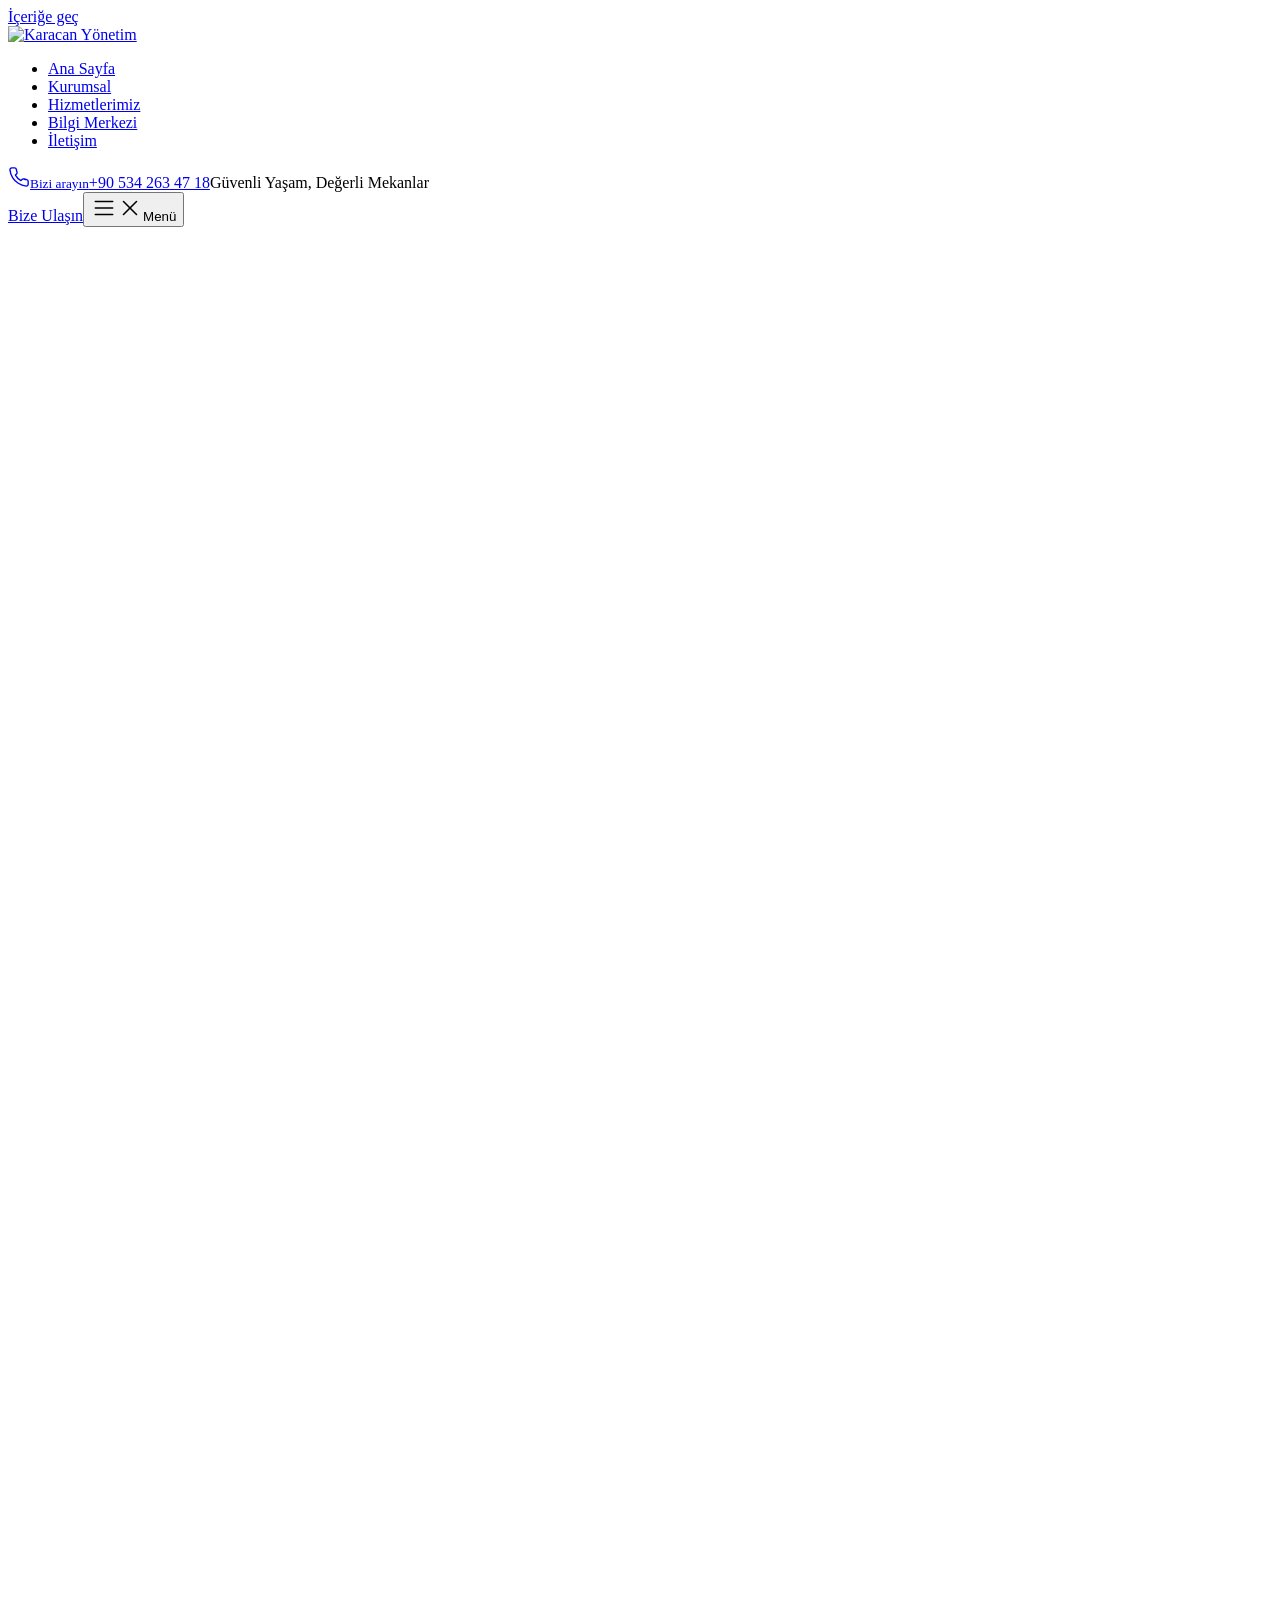
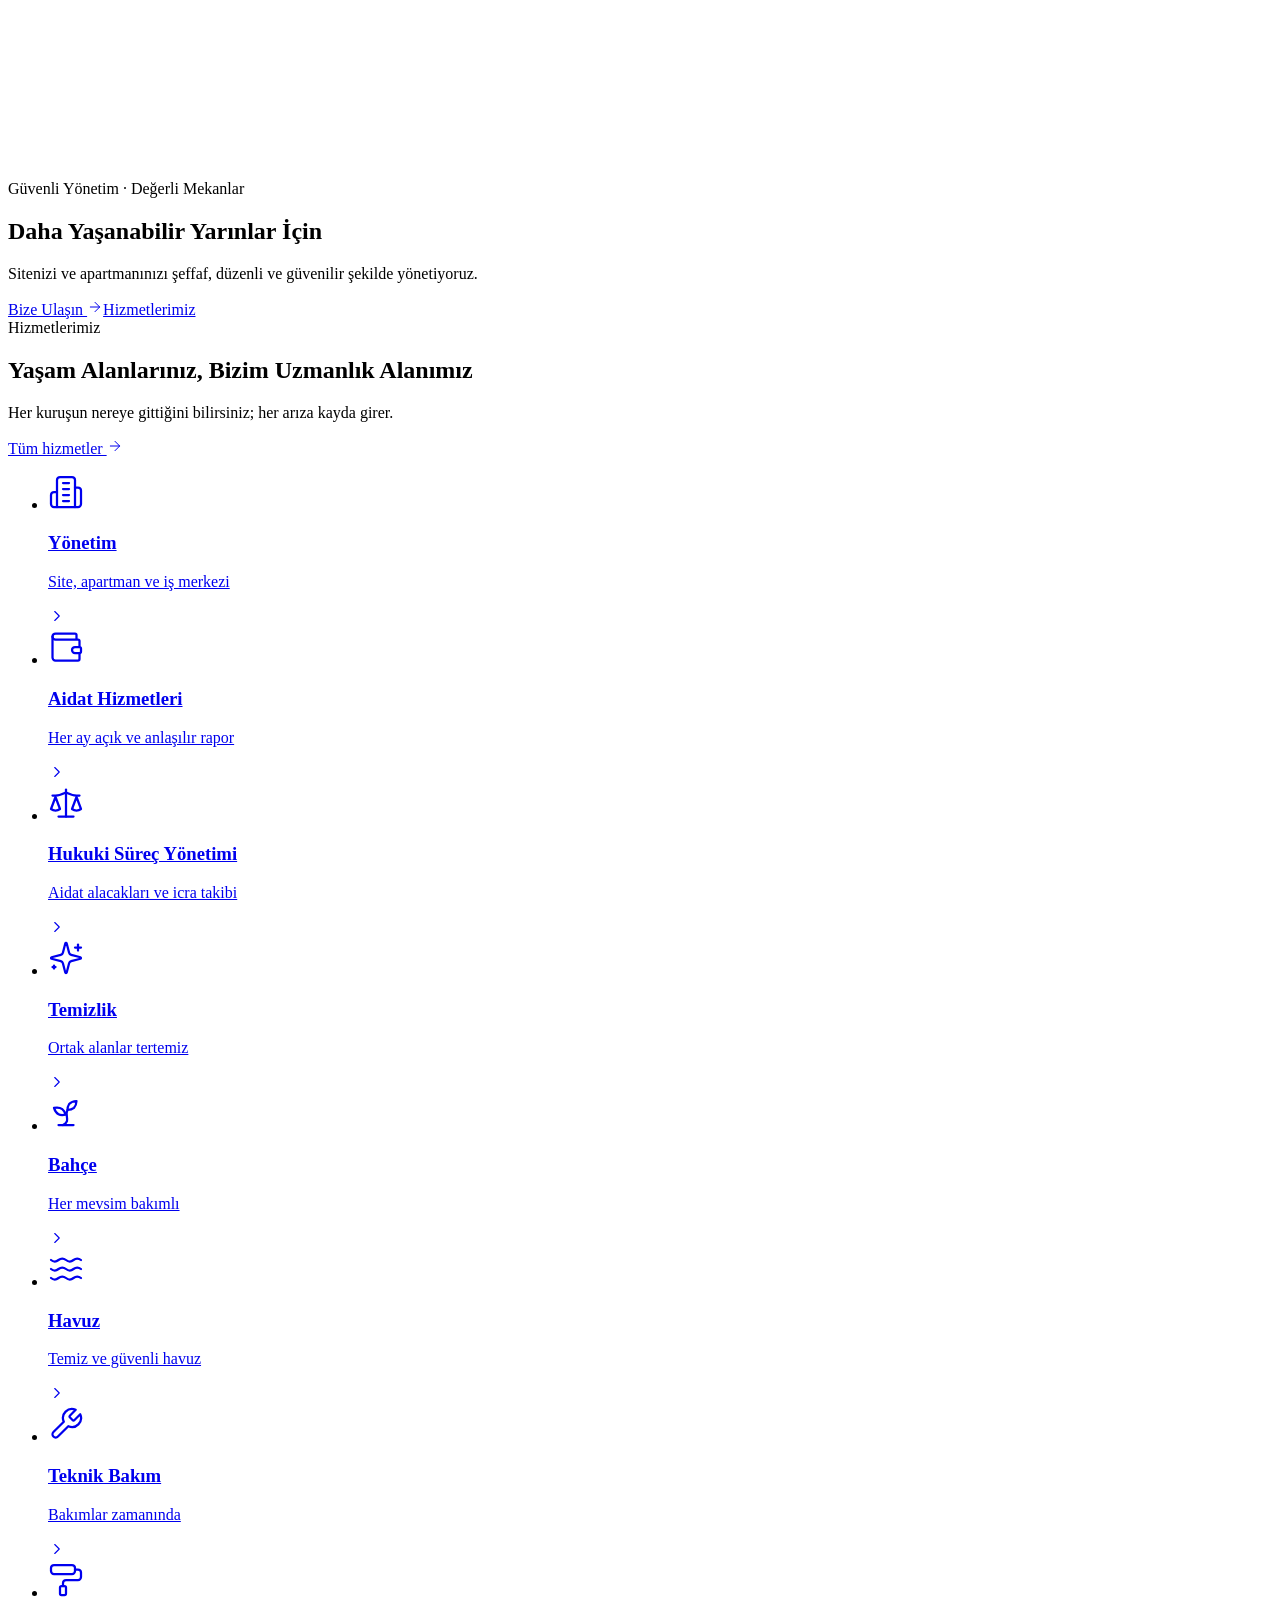
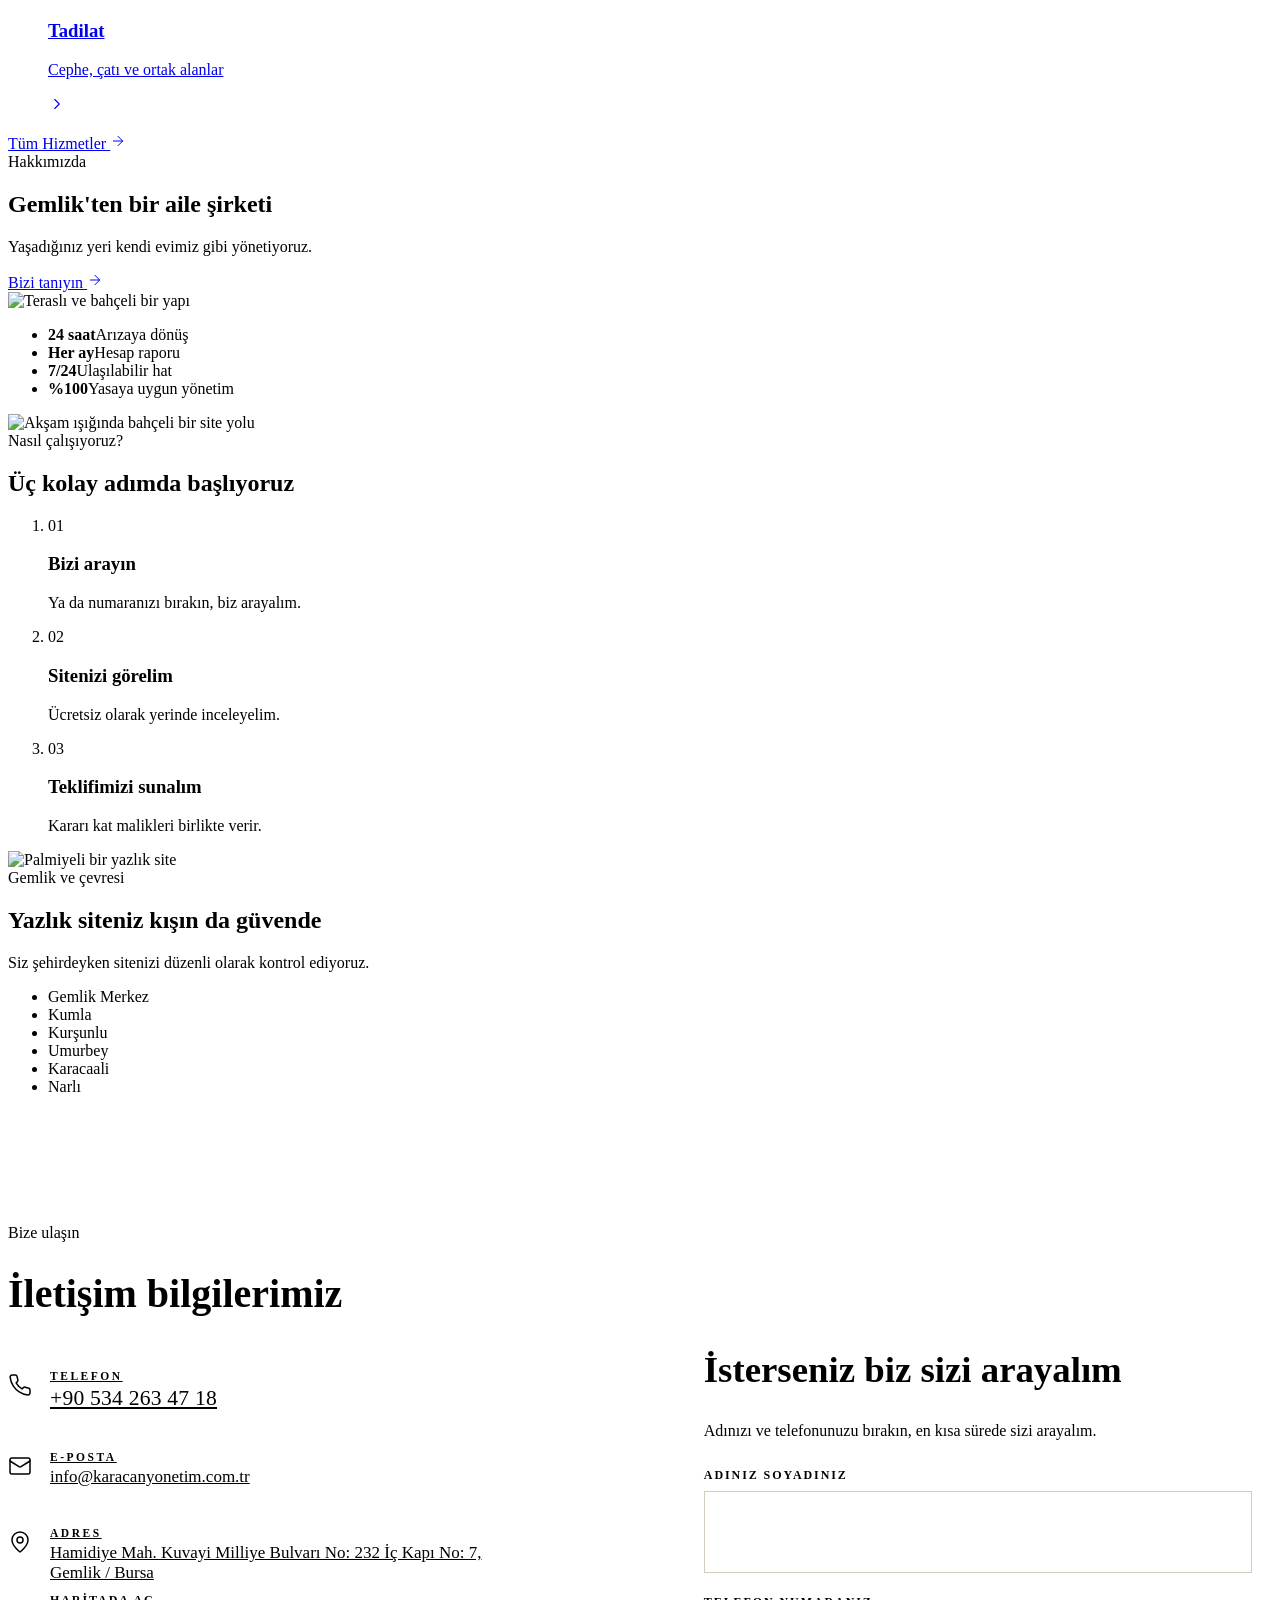
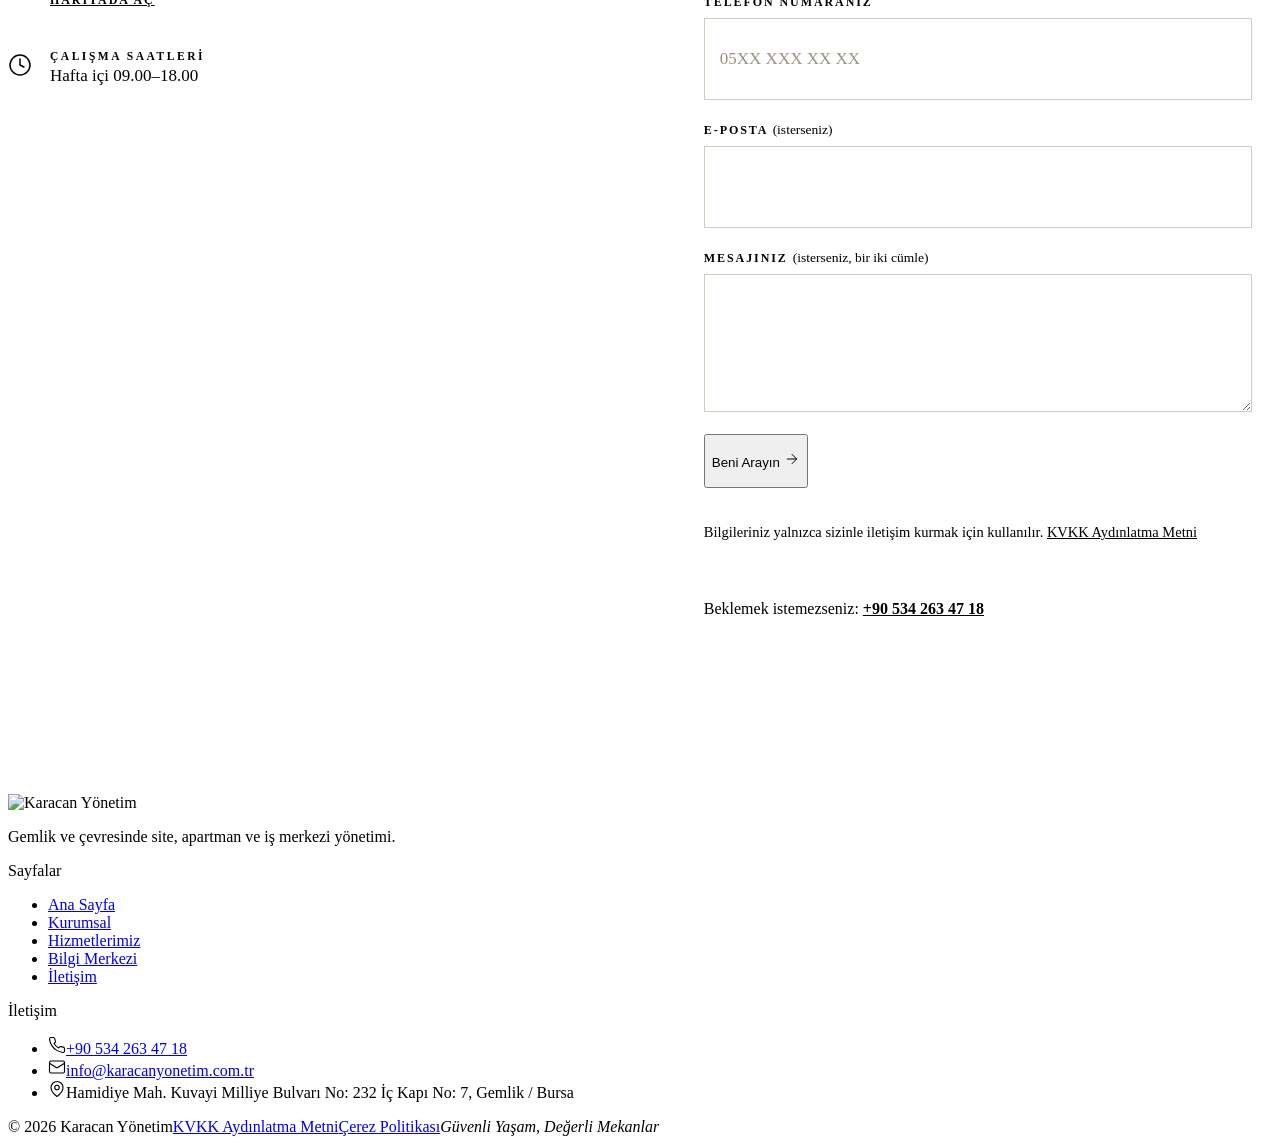
==== commit c70f4aed: "Açık adres: site, kartvizit, kırtasiye, kılavuz ve paketler Co-Authored-By: Claude Opus 5.5 <noreply" ====
--- a/index.html
+++ b/index.html
@@ -1,4 +1,4 @@
 <!DOCTYPE html><html lang="tr"><head><meta charset="utf-8"><meta name="viewport" content="width=device-width, initial-scale=1"><title>Karacan Yönetim | Gemlik Site, Apartman ve İş Merkezi Yönetimi</title><meta name="description" content="Gemlik ve çevresinde site, apartman ve iş merkezleri için profesyonel yönetim ve danışmanlık: şeffaf mali rapor, planlı bakım, Kat Mülkiyeti Kanunu’na uygun yönetim."><link rel="canonical" href="https://karacanyonetim.com.tr/karacan-onizleme/"><meta name="robots" content="noindex, nofollow"><meta name="theme-color" content="#F7F5EF"><link rel="icon" href="/karacan-onizleme/favicon.svg" type="image/svg+xml"><link rel="icon" href="/karacan-onizleme/favicon.png" sizes="32x32"><link rel="apple-touch-icon" href="/karacan-onizleme/apple-touch-icon.png"><meta property="og:type" content="website"><meta property="og:locale" content="tr_TR"><meta property="og:site_name" content="Karacan Yönetim"><meta property="og:title" content="Karacan Yönetim | Gemlik Site, Apartman ve İş Merkezi Yönetimi"><meta property="og:description" content="Gemlik ve çevresinde site, apartman ve iş merkezleri için profesyonel yönetim ve danışmanlık: şeffaf mali rapor, planlı bakım, Kat Mülkiyeti Kanunu’na uygun yönetim."><meta property="og:url" content="https://karacanyonetim.com.tr/karacan-onizleme/"><meta property="og:image" content="https://karacanyonetim.com.tr/img/acilis-1200.webp"><script type="application/ld+json">{"@context":"https://schema.org","@type":"ProfessionalService","name":"Karacan Yönetim","description":"Site, Apartman ve İş Merkezi Yönetim ve Danışmanlık","slogan":"Güvenli Yaşam, Değerli Mekanlar","url":"https://karacanyonetim.com.tr/","email":"info@karacanyonetim.com.tr","logo":"https://karacanyonetim.com.tr/ikon-512.png","areaServed":["Gemlik","Bursa"],"address":{"@type":"PostalAddress","addressLocality":"Gemlik","addressRegion":"Bursa","addressCountry":"TR"}}</script><link rel="stylesheet" href="/karacan-onizleme/_astro/Temel.BBEWknRL.css"><style>.bize-ulasin[data-astro-cid-7pdlx3l4]{background:var(--fildisi);border-top:1px solid var(--cizgi);padding-block:clamp(64px,9vw,112px)}.ikili[data-astro-cid-7pdlx3l4]{gap:48px;margin-top:28px;display:grid}@media (width>=960px){.ikili[data-astro-cid-7pdlx3l4]{grid-template-columns:1fr 1.1fr;align-items:start;gap:80px}}
 </style><link rel="stylesheet" href="/karacan-onizleme/_astro/index.BeDSKLH6.css"><style>.bilgiler[data-astro-cid-l3zmdbaa] h2[data-astro-cid-l3zmdbaa]{margin-top:0;font-size:clamp(1.85rem,1.45rem + 1.6vw,2.5rem)}ul[data-astro-cid-l3zmdbaa]{border-top:1px solid var(--cizgi);margin-top:28px;padding:0;list-style:none}li[data-astro-cid-l3zmdbaa]{border-bottom:1px solid var(--cizgi)}li[data-astro-cid-l3zmdbaa]>a[data-astro-cid-l3zmdbaa],li[data-astro-cid-l3zmdbaa]>div[data-astro-cid-l3zmdbaa]{color:var(--siyah);word-break:break-word;align-items:flex-start;gap:18px;padding:20px 0;font-size:17px;display:flex}li[data-astro-cid-l3zmdbaa]>a[data-astro-cid-l3zmdbaa]:hover{color:var(--altin-yazi)}li[data-astro-cid-l3zmdbaa] svg{color:var(--altin-yazi);flex:none;margin-top:3px}small[data-astro-cid-l3zmdbaa]{color:var(--soluk);letter-spacing:.22em;text-transform:uppercase;margin-bottom:4px;font-size:11.5px;font-weight:600;display:block}em[data-astro-cid-l3zmdbaa]{border-bottom:1px solid var(--altin);letter-spacing:.16em;text-transform:uppercase;color:var(--siyah);margin-top:10px;padding-bottom:2px;font-size:12px;font-style:normal;font-weight:600;display:table}.one-cikan[data-astro-cid-l3zmdbaa] a[data-astro-cid-l3zmdbaa]{letter-spacing:.01em;font-size:1.35rem;font-weight:500}.form{gap:22px;display:grid}.alan{gap:8px;display:grid}.alan>span{letter-spacing:.16em;text-transform:uppercase;color:var(--siyah);font-size:12px;font-weight:600}.alan>span small{letter-spacing:0;text-transform:none;color:var(--soluk);font-size:13.5px;font-weight:400}.form input:not([type=checkbox]):not([type=radio]),.form textarea{width:100%;min-height:54px;font:inherit;color:var(--siyah);background:var(--beyaz);border:1px solid #d3ccbd;border-radius:0;padding:13px 15px;font-size:17px;transition:border-color .2s,box-shadow .2s}.form textarea{resize:vertical;min-height:110px}.form input:focus,.form textarea:focus{border-color:var(--altin);outline:none;box-shadow:0 0 0 3px #c9a96b40}.form input::placeholder,.form textarea::placeholder{color:#9a9383}.tuzak{width:1px;height:1px;position:absolute;left:-9999px;overflow:hidden}.form-durum{border-left:2px solid var(--altin);background:#fbf3e2;padding:14px 16px;font-size:16px}.form button[type=submit]{width:100%;min-height:54px}@media (width>=640px){.form button[type=submit]{justify-self:start;width:auto}}.form button[disabled]{opacity:.6;cursor:wait}.form-tamam{background:var(--fildisi);border-left:2px solid var(--altin);outline:none;padding:28px 24px}.form-tamam h3{font-size:1.6rem}.form-tamam p{color:var(--soluk);margin-top:8px}.form.gonderildi>:not(.form-tamam){display:none}.arayalim[data-astro-cid-ch3zozth]{background:var(--beyaz);border:1px solid var(--cizgi);scroll-margin-top:calc(var(--ust-bar) + 16px);padding:32px 22px}@media (width>=768px){.arayalim[data-astro-cid-ch3zozth]{padding:48px 52px}}.arayalim-bas[data-astro-cid-ch3zozth] h2[data-astro-cid-ch3zozth]{font-size:clamp(1.75rem,1.4rem + 1.4vw,2.3rem)}.arayalim-bas[data-astro-cid-ch3zozth] p[data-astro-cid-ch3zozth]{color:var(--soluk);margin-top:12px}.arayalim[data-astro-cid-ch3zozth] .form[data-astro-cid-ch3zozth]{margin-top:28px}.kvkk-not[data-astro-cid-ch3zozth]{color:var(--soluk);font-size:14.5px}.kvkk-not[data-astro-cid-ch3zozth] a[data-astro-cid-ch3zozth]{color:var(--siyah);border-bottom:1px solid var(--altin)}.ya-da[data-astro-cid-ch3zozth]{border-top:1px solid var(--cizgi);color:var(--soluk);margin-top:24px;padding-top:20px;font-size:16px}.ya-da[data-astro-cid-ch3zozth] a[data-astro-cid-ch3zozth]{color:var(--siyah);border-bottom:1px solid var(--altin);white-space:nowrap;font-weight:600}
-</style></head><body><a href="#icerik" class="gorunmez">İçeriğe geç</a><header class="ust" data-astro-cid-amg5ateg><div class="kap ust-ic" data-astro-cid-amg5ateg><a href="/karacan-onizleme/" class="logo" aria-label="Karacan Yönetim ana sayfa" data-astro-cid-amg5ateg><img src="/karacan-onizleme/logo/karacan-yatay-renkli.svg" alt="Karacan Yönetim" width="195" height="64" data-astro-cid-amg5ateg></a><nav class="menu" id="menu" aria-label="Ana menü" data-astro-cid-amg5ateg><ul data-astro-cid-amg5ateg><li data-astro-cid-amg5ateg><a href="/karacan-onizleme/" aria-current="page" data-astro-cid-amg5ateg>Ana Sayfa</a></li><li data-astro-cid-amg5ateg><a href="/karacan-onizleme/kurumsal/" data-astro-cid-amg5ateg>Kurumsal</a></li><li data-astro-cid-amg5ateg><a href="/karacan-onizleme/hizmetler/" data-astro-cid-amg5ateg>Hizmetlerimiz</a></li><li data-astro-cid-amg5ateg><a href="/karacan-onizleme/bilgi-merkezi/" data-astro-cid-amg5ateg>Bilgi Merkezi</a></li><li data-astro-cid-amg5ateg><a href="/karacan-onizleme/iletisim/" data-astro-cid-amg5ateg>İletişim</a></li></ul><a href="tel:+905342634718" class="menu-ara" data-astro-cid-amg5ateg><svg width="22" height="22" viewBox="0 0 24 24" fill="none" stroke="currentColor" stroke-width="1.5" stroke-linecap="round" stroke-linejoin="round" aria-hidden="true"><path d="M22 16.92v3a2 2 0 0 1-2.18 2 19.79 19.79 0 0 1-8.63-3.07 19.5 19.5 0 0 1-6-6 19.79 19.79 0 0 1-3.07-8.67A2 2 0 0 1 4.11 2h3a2 2 0 0 1 2 1.72 12.84 12.84 0 0 0 .7 2.81 2 2 0 0 1-.45 2.11L8.09 9.91a16 16 0 0 0 6 6l1.27-1.27a2 2 0 0 1 2.11-.45 12.84 12.84 0 0 0 2.81.7A2 2 0 0 1 22 16.92z"/></svg><span data-astro-cid-amg5ateg><small data-astro-cid-amg5ateg>Bizi arayın</small>+90 534 263 47 18</span></a><span class="menu-slogan" data-astro-cid-amg5ateg>Güvenli Yaşam, Değerli Mekanlar</span></nav><a href="/karacan-onizleme/iletisim/" class="dugme dugme-altin ust-iletisim" data-astro-cid-amg5ateg>Bize Ulaşın</a><button class="menu-dugme" aria-controls="menu" aria-expanded="false" data-astro-cid-amg5ateg><svg class="ac" width="26" height="26" viewBox="0 0 24 24" fill="none" stroke="currentColor" stroke-width="1.5" stroke-linecap="round" stroke-linejoin="round" aria-hidden="true"><path d="M4 6h16"/><path d="M4 12h16"/><path d="M4 18h16"/></svg><svg class="kapa" width="26" height="26" viewBox="0 0 24 24" fill="none" stroke="currentColor" stroke-width="1.5" stroke-linecap="round" stroke-linejoin="round" aria-hidden="true"><path d="M18 6 6 18"/><path d="m6 6 12 12"/></svg><span class="menu-yazi" data-astro-cid-amg5ateg>Menü</span></button></div></header><script type="module">var e=document.querySelector(`.menu-dugme`),t=document.querySelector(`.ust`),n=e.querySelector(`.menu-yazi`);e.addEventListener(`click`,()=>{let r=t.classList.toggle(`acik`);e.setAttribute(`aria-expanded`,String(r)),n.textContent=r?`Kapat`:`Menü`,document.body.style.overflow=r?`hidden`:``});</script><main id="icerik"><section class="acilis" data-astro-cid-lcdefpme><picture data-astro-cid-lcdefpme><source media="(max-width: 767px)" srcset="/karacan-onizleme/img/acilis-dikey-800.webp 800w, /karacan-onizleme/img/acilis-dikey-1200.webp 1200w" sizes="100vw" width="1200" height="1600" data-astro-cid-lcdefpme><img class="acilis-gorsel" src="/karacan-onizleme/img/acilis-2400.webp" srcset="/karacan-onizleme/img/acilis-1200.webp 1200w, /karacan-onizleme/img/acilis-2400.webp 2400w" sizes="100vw" alt="" fetchpriority="high" width="2400" height="1549" data-astro-cid-lcdefpme></picture><div class="kap acilis-ic" data-astro-cid-lcdefpme><span class="ust-baslik" data-astro-cid-lcdefpme>Güvenli Yönetim · Değerli Mekanlar</span><h1 data-astro-cid-lcdefpme>Daha Yaşanabilir Yarınlar İçin</h1><p data-astro-cid-lcdefpme>Sitenizi ve apartmanınızı şeffaf, düzenli ve güvenilir şekilde yönetiyoruz.</p><div class="acilis-dugmeler" data-astro-cid-lcdefpme><a href="/karacan-onizleme/iletisim/" class="dugme dugme-altin" data-astro-cid-lcdefpme>Bize Ulaşın <svg width="16" height="16" viewBox="0 0 24 24" fill="none" stroke="currentColor" stroke-width="1.5" stroke-linecap="round" stroke-linejoin="round" aria-hidden="true"><path d="M5 12h14"/><path d="m12 5 7 7-7 7"/></svg></a><a href="/karacan-onizleme/hizmetler/" class="dugme dugme-acik" data-astro-cid-lcdefpme>Hizmetlerimiz</a></div></div></section><section class="bolum hizmetler" data-astro-cid-lcdefpme><div class="kap" data-astro-cid-lcdefpme><div class="bolum-bas" data-astro-cid-lcdefpme><div data-astro-cid-lcdefpme><span class="ust-baslik" data-astro-cid-lcdefpme>Hizmetlerimiz</span><h2 data-astro-cid-lcdefpme>Yaşam Alanlarınız, Bizim Uzmanlık Alanımız</h2></div><div class="bolum-bas-yan" data-astro-cid-lcdefpme><p data-astro-cid-lcdefpme>Her kuruşun nereye gittiğini bilirsiniz; her arıza kayda girer.</p><a href="/karacan-onizleme/hizmetler/" class="bag" data-astro-cid-lcdefpme>Tüm hizmetler <svg width="16" height="16" viewBox="0 0 24 24" fill="none" stroke="currentColor" stroke-width="1.5" stroke-linecap="round" stroke-linejoin="round" aria-hidden="true"><path d="M5 12h14"/><path d="m12 5 7 7-7 7"/></svg></a></div></div><ul class="hizmet-liste" data-astro-cid-lcdefpme><li data-astro-cid-lcdefpme><a href="/karacan-onizleme/hizmetler/#yonetim" data-astro-cid-lcdefpme><svg width="36" height="36" viewBox="0 0 24 24" fill="none" stroke="currentColor" stroke-width="1.5" stroke-linecap="round" stroke-linejoin="round" aria-hidden="true"><path d="M6 22V4a2 2 0 0 1 2-2h8a2 2 0 0 1 2 2v18Z"/><path d="M6 12H4a2 2 0 0 0-2 2v6a2 2 0 0 0 2 2h2"/><path d="M18 9h2a2 2 0 0 1 2 2v9a2 2 0 0 1-2 2h-2"/><path d="M10 6h4"/><path d="M10 10h4"/><path d="M10 14h4"/><path d="M10 18h4"/></svg><span data-astro-cid-lcdefpme><h3 data-astro-cid-lcdefpme>Yönetim</h3><p data-astro-cid-lcdefpme>Site, apartman ve iş merkezi</p></span><svg class="ok-sag" width="18" height="18" viewBox="0 0 24 24" fill="none" stroke="currentColor" stroke-width="1.5" stroke-linecap="round" stroke-linejoin="round" aria-hidden="true"><path d="m9 18 6-6-6-6"/></svg></a></li><li data-astro-cid-lcdefpme><a href="/karacan-onizleme/hizmetler/#aidat" data-astro-cid-lcdefpme><svg width="36" height="36" viewBox="0 0 24 24" fill="none" stroke="currentColor" stroke-width="1.5" stroke-linecap="round" stroke-linejoin="round" aria-hidden="true"><path d="M19 7V4a1 1 0 0 0-1-1H5a2 2 0 0 0 0 4h15a1 1 0 0 1 1 1v4h-3a2 2 0 0 0 0 4h3a1 1 0 0 0 1-1v-2a1 1 0 0 0-1-1"/><path d="M3 5v14a2 2 0 0 0 2 2h15a1 1 0 0 0 1-1v-4"/></svg><span data-astro-cid-lcdefpme><h3 data-astro-cid-lcdefpme>Aidat Hizmetleri</h3><p data-astro-cid-lcdefpme>Her ay açık ve anlaşılır rapor</p></span><svg class="ok-sag" width="18" height="18" viewBox="0 0 24 24" fill="none" stroke="currentColor" stroke-width="1.5" stroke-linecap="round" stroke-linejoin="round" aria-hidden="true"><path d="m9 18 6-6-6-6"/></svg></a></li><li data-astro-cid-lcdefpme><a href="/karacan-onizleme/hizmetler/#hukuki" data-astro-cid-lcdefpme><svg width="36" height="36" viewBox="0 0 24 24" fill="none" stroke="currentColor" stroke-width="1.5" stroke-linecap="round" stroke-linejoin="round" aria-hidden="true"><path d="m16 16 3-8 3 8c-.87.65-1.92 1-3 1s-2.13-.35-3-1Z"/><path d="m2 16 3-8 3 8c-.87.65-1.92 1-3 1s-2.13-.35-3-1Z"/><path d="M7 21h10"/><path d="M12 3v18"/><path d="M3 7h2c2 0 5-1 7-2 2 1 5 2 7 2h2"/></svg><span data-astro-cid-lcdefpme><h3 data-astro-cid-lcdefpme>Hukuki Süreç Yönetimi</h3><p data-astro-cid-lcdefpme>Aidat alacakları ve icra takibi</p></span><svg class="ok-sag" width="18" height="18" viewBox="0 0 24 24" fill="none" stroke="currentColor" stroke-width="1.5" stroke-linecap="round" stroke-linejoin="round" aria-hidden="true"><path d="m9 18 6-6-6-6"/></svg></a></li><li data-astro-cid-lcdefpme><a href="/karacan-onizleme/hizmetler/#temizlik" data-astro-cid-lcdefpme><svg width="36" height="36" viewBox="0 0 24 24" fill="none" stroke="currentColor" stroke-width="1.5" stroke-linecap="round" stroke-linejoin="round" aria-hidden="true"><path d="M9.937 15.5A2 2 0 0 0 8.5 14.063l-6.135-1.582a.5.5 0 0 1 0-.962L8.5 9.936A2 2 0 0 0 9.937 8.5l1.582-6.135a.5.5 0 0 1 .963 0L14.063 8.5A2 2 0 0 0 15.5 9.937l6.135 1.581a.5.5 0 0 1 0 .964L15.5 14.063a2 2 0 0 0-1.437 1.437l-1.582 6.135a.5.5 0 0 1-.963 0z"/><path d="M20 3v4"/><path d="M22 5h-4"/><path d="M4 17v2"/><path d="M5 18H3"/></svg><span data-astro-cid-lcdefpme><h3 data-astro-cid-lcdefpme>Temizlik</h3><p data-astro-cid-lcdefpme>Ortak alanlar tertemiz</p></span><svg class="ok-sag" width="18" height="18" viewBox="0 0 24 24" fill="none" stroke="currentColor" stroke-width="1.5" stroke-linecap="round" stroke-linejoin="round" aria-hidden="true"><path d="m9 18 6-6-6-6"/></svg></a></li><li data-astro-cid-lcdefpme><a href="/karacan-onizleme/hizmetler/#bahce" data-astro-cid-lcdefpme><svg width="36" height="36" viewBox="0 0 24 24" fill="none" stroke="currentColor" stroke-width="1.5" stroke-linecap="round" stroke-linejoin="round" aria-hidden="true"><path d="M7 20h10"/><path d="M10 20c5.5-2.5.8-6.4 3-10"/><path d="M9.5 9.4c1.1.8 1.8 2.2 2.3 3.7-2 .4-3.5.4-4.8-.3-1.2-.6-2.3-1.9-3-4.2 2.8-.5 4.4 0 5.5.8z"/><path d="M14.1 6a7 7 0 0 0-1.1 4c1.9-.1 3.3-.6 4.3-1.4 1-1 1.6-2.3 1.7-4.6-2.7.1-4 1-4.9 2z"/></svg><span data-astro-cid-lcdefpme><h3 data-astro-cid-lcdefpme>Bahçe</h3><p data-astro-cid-lcdefpme>Her mevsim bakımlı</p></span><svg class="ok-sag" width="18" height="18" viewBox="0 0 24 24" fill="none" stroke="currentColor" stroke-width="1.5" stroke-linecap="round" stroke-linejoin="round" aria-hidden="true"><path d="m9 18 6-6-6-6"/></svg></a></li><li data-astro-cid-lcdefpme><a href="/karacan-onizleme/hizmetler/#havuz" data-astro-cid-lcdefpme><svg width="36" height="36" viewBox="0 0 24 24" fill="none" stroke="currentColor" stroke-width="1.5" stroke-linecap="round" stroke-linejoin="round" aria-hidden="true"><path d="M2 6c.6.5 1.2 1 2.5 1C7 7 7 5 9.5 5c2.6 0 2.4 2 5 2 2.5 0 2.5-2 5-2 1.3 0 1.9.5 2.5 1"/><path d="M2 12c.6.5 1.2 1 2.5 1 2.5 0 2.5-2 5-2 2.6 0 2.4 2 5 2 2.5 0 2.5-2 5-2 1.3 0 1.9.5 2.5 1"/><path d="M2 18c.6.5 1.2 1 2.5 1 2.5 0 2.5-2 5-2 2.6 0 2.4 2 5 2 2.5 0 2.5-2 5-2 1.3 0 1.9.5 2.5 1"/></svg><span data-astro-cid-lcdefpme><h3 data-astro-cid-lcdefpme>Havuz</h3><p data-astro-cid-lcdefpme>Temiz ve güvenli havuz</p></span><svg class="ok-sag" width="18" height="18" viewBox="0 0 24 24" fill="none" stroke="currentColor" stroke-width="1.5" stroke-linecap="round" stroke-linejoin="round" aria-hidden="true"><path d="m9 18 6-6-6-6"/></svg></a></li><li data-astro-cid-lcdefpme><a href="/karacan-onizleme/hizmetler/#teknik-bakim" data-astro-cid-lcdefpme><svg width="36" height="36" viewBox="0 0 24 24" fill="none" stroke="currentColor" stroke-width="1.5" stroke-linecap="round" stroke-linejoin="round" aria-hidden="true"><path d="M14.7 6.3a1 1 0 0 0 0 1.4l1.6 1.6a1 1 0 0 0 1.4 0l3.77-3.77a6 6 0 0 1-7.94 7.94l-6.91 6.91a2.12 2.12 0 0 1-3-3l6.91-6.91a6 6 0 0 1 7.94-7.94l-3.76 3.76z"/></svg><span data-astro-cid-lcdefpme><h3 data-astro-cid-lcdefpme>Teknik Bakım</h3><p data-astro-cid-lcdefpme>Bakımlar zamanında</p></span><svg class="ok-sag" width="18" height="18" viewBox="0 0 24 24" fill="none" stroke="currentColor" stroke-width="1.5" stroke-linecap="round" stroke-linejoin="round" aria-hidden="true"><path d="m9 18 6-6-6-6"/></svg></a></li><li data-astro-cid-lcdefpme><a href="/karacan-onizleme/hizmetler/#tadilat" data-astro-cid-lcdefpme><svg width="36" height="36" viewBox="0 0 24 24" fill="none" stroke="currentColor" stroke-width="1.5" stroke-linecap="round" stroke-linejoin="round" aria-hidden="true"><rect width="16" height="6" x="2" y="2" rx="2"/><path d="M10 16v-2a2 2 0 0 1 2-2h8a2 2 0 0 0 2-2V7a2 2 0 0 0-2-2h-2"/><rect width="4" height="6" x="8" y="16" rx="1"/></svg><span data-astro-cid-lcdefpme><h3 data-astro-cid-lcdefpme>Tadilat</h3><p data-astro-cid-lcdefpme>Cephe, çatı ve ortak alanlar</p></span><svg class="ok-sag" width="18" height="18" viewBox="0 0 24 24" fill="none" stroke="currentColor" stroke-width="1.5" stroke-linecap="round" stroke-linejoin="round" aria-hidden="true"><path d="m9 18 6-6-6-6"/></svg></a></li></ul><a href="/karacan-onizleme/hizmetler/" class="dugme dugme-altin tum-hizmetler" data-astro-cid-lcdefpme>Tüm Hizmetler <svg width="16" height="16" viewBox="0 0 24 24" fill="none" stroke="currentColor" stroke-width="1.5" stroke-linecap="round" stroke-linejoin="round" aria-hidden="true"><path d="M5 12h14"/><path d="m12 5 7 7-7 7"/></svg></a></div></section><section class="hakkinda" data-astro-cid-lcdefpme><div class="kap hakkinda-ic" data-astro-cid-lcdefpme><div class="hakkinda-metin" data-astro-cid-lcdefpme><span class="ust-baslik" data-astro-cid-lcdefpme>Hakkımızda</span><h2 data-astro-cid-lcdefpme>Gemlik&#39;ten bir aile şirketi</h2><p data-astro-cid-lcdefpme>Yaşadığınız yeri kendi evimiz gibi yönetiyoruz.</p><a href="/karacan-onizleme/kurumsal/" class="bag" data-astro-cid-lcdefpme>Bizi tanıyın <svg width="16" height="16" viewBox="0 0 24 24" fill="none" stroke="currentColor" stroke-width="1.5" stroke-linecap="round" stroke-linejoin="round" aria-hidden="true"><path d="M5 12h14"/><path d="m12 5 7 7-7 7"/></svg></a></div><div class="hakkinda-gorsel" data-astro-cid-lcdefpme><img src="/karacan-onizleme/img/teras-1600.webp" srcset="/karacan-onizleme/img/teras-800.webp 800w, /karacan-onizleme/img/teras-1600.webp 1600w" sizes="(min-width: 900px) 50vw, 100vw" alt="Teraslı ve bahçeli bir yapı" loading="lazy" width="1600" height="1067" data-astro-cid-lcdefpme></div><ul class="sozler" aria-label="Sözümüz" data-astro-cid-lcdefpme><li data-astro-cid-lcdefpme><strong data-astro-cid-lcdefpme>24 saat</strong><span data-astro-cid-lcdefpme>Arızaya dönüş</span></li><li data-astro-cid-lcdefpme><strong data-astro-cid-lcdefpme>Her ay</strong><span data-astro-cid-lcdefpme>Hesap raporu</span></li><li data-astro-cid-lcdefpme><strong data-astro-cid-lcdefpme>7/24</strong><span data-astro-cid-lcdefpme>Ulaşılabilir hat</span></li><li data-astro-cid-lcdefpme><strong data-astro-cid-lcdefpme>%100</strong><span data-astro-cid-lcdefpme>Yasaya uygun yönetim</span></li></ul></div></section><section class="bolum surec" data-astro-cid-lcdefpme><div class="kap surec-ic" data-astro-cid-lcdefpme><div class="surec-gorsel" data-astro-cid-lcdefpme><img src="/karacan-onizleme/img/bahce-1600.webp" srcset="/karacan-onizleme/img/bahce-800.webp 800w, /karacan-onizleme/img/bahce-1600.webp 1600w" sizes="(min-width: 900px) 50vw, 100vw" alt="Akşam ışığında bahçeli bir site yolu" loading="lazy" width="1600" height="1067" data-astro-cid-lcdefpme></div><div data-astro-cid-lcdefpme><span class="ust-baslik" data-astro-cid-lcdefpme>Nasıl çalışıyoruz?</span><h2 data-astro-cid-lcdefpme>Üç kolay adımda başlıyoruz</h2><ol class="adimlar" data-astro-cid-lcdefpme><li data-astro-cid-lcdefpme><span class="no" data-astro-cid-lcdefpme>01</span><div data-astro-cid-lcdefpme><h3 data-astro-cid-lcdefpme>Bizi arayın</h3><p data-astro-cid-lcdefpme>Ya da numaranızı bırakın, biz arayalım.</p></div></li><li data-astro-cid-lcdefpme><span class="no" data-astro-cid-lcdefpme>02</span><div data-astro-cid-lcdefpme><h3 data-astro-cid-lcdefpme>Sitenizi görelim</h3><p data-astro-cid-lcdefpme>Ücretsiz olarak yerinde inceleyelim.</p></div></li><li data-astro-cid-lcdefpme><span class="no" data-astro-cid-lcdefpme>03</span><div data-astro-cid-lcdefpme><h3 data-astro-cid-lcdefpme>Teklifimizi sunalım</h3><p data-astro-cid-lcdefpme>Kararı kat malikleri birlikte verir.</p></div></li></ol></div></div></section><section class="bolge" data-astro-cid-lcdefpme><div class="bolge-gorsel" data-astro-cid-lcdefpme><img src="/karacan-onizleme/img/yazlik-1600.webp" srcset="/karacan-onizleme/img/yazlik-800.webp 800w, /karacan-onizleme/img/yazlik-1600.webp 1600w, /karacan-onizleme/img/yazlik-2000.webp 2000w" sizes="(min-width: 900px) 50vw, 100vw" alt="Palmiyeli bir yazlık site" loading="lazy" width="1600" height="1073" data-astro-cid-lcdefpme></div><div class="bolge-metin" data-astro-cid-lcdefpme><span class="ust-baslik" data-astro-cid-lcdefpme>Gemlik ve çevresi</span><h2 data-astro-cid-lcdefpme>Yazlık siteniz kışın da güvende</h2><p data-astro-cid-lcdefpme>Siz şehirdeyken sitenizi düzenli olarak kontrol ediyoruz.</p><ul class="yerler" data-astro-cid-lcdefpme><li data-astro-cid-lcdefpme>Gemlik Merkez</li><li data-astro-cid-lcdefpme>Kumla</li><li data-astro-cid-lcdefpme>Kurşunlu</li><li data-astro-cid-lcdefpme>Umurbey</li><li data-astro-cid-lcdefpme>Karacaali</li><li data-astro-cid-lcdefpme>Narlı</li></ul></div></section><section class="bize-ulasin" id="bize-ulasin" data-astro-cid-7pdlx3l4><div class="kap" data-astro-cid-7pdlx3l4><span class="ust-baslik" data-astro-cid-7pdlx3l4>Bize ulaşın</span><div class="ikili" data-astro-cid-7pdlx3l4><div class="bilgiler" data-astro-cid-l3zmdbaa><h2 data-astro-cid-l3zmdbaa>İletişim bilgilerimiz</h2><ul data-astro-cid-l3zmdbaa><li class="one-cikan" data-astro-cid-l3zmdbaa><a href="tel:+905342634718" data-astro-cid-l3zmdbaa><svg width="24" height="24" viewBox="0 0 24 24" fill="none" stroke="currentColor" stroke-width="1.5" stroke-linecap="round" stroke-linejoin="round" aria-hidden="true"><path d="M22 16.92v3a2 2 0 0 1-2.18 2 19.79 19.79 0 0 1-8.63-3.07 19.5 19.5 0 0 1-6-6 19.79 19.79 0 0 1-3.07-8.67A2 2 0 0 1 4.11 2h3a2 2 0 0 1 2 1.72 12.84 12.84 0 0 0 .7 2.81 2 2 0 0 1-.45 2.11L8.09 9.91a16 16 0 0 0 6 6l1.27-1.27a2 2 0 0 1 2.11-.45 12.84 12.84 0 0 0 2.81.7A2 2 0 0 1 22 16.92z"/></svg><span data-astro-cid-l3zmdbaa><small data-astro-cid-l3zmdbaa>Telefon</small>+90 534 263 47 18</span></a></li><li data-astro-cid-l3zmdbaa><a href="mailto:info@karacanyonetim.com.tr" data-astro-cid-l3zmdbaa><svg width="24" height="24" viewBox="0 0 24 24" fill="none" stroke="currentColor" stroke-width="1.5" stroke-linecap="round" stroke-linejoin="round" aria-hidden="true"><rect width="20" height="16" x="2" y="4" rx="2"/><path d="m22 7-8.97 5.7a1.94 1.94 0 0 1-2.06 0L2 7"/></svg><span data-astro-cid-l3zmdbaa><small data-astro-cid-l3zmdbaa>E-posta</small>info@karacanyonetim.com.tr</span></a></li><li data-astro-cid-l3zmdbaa><a href="https://www.google.com/maps/search/?api=1&amp;query=Gemlik%20%2F%20Bursa" target="_blank" rel="noopener" data-astro-cid-l3zmdbaa><svg width="24" height="24" viewBox="0 0 24 24" fill="none" stroke="currentColor" stroke-width="1.5" stroke-linecap="round" stroke-linejoin="round" aria-hidden="true"><path d="M20 10c0 6-8 12-8 12s-8-6-8-12a8 8 0 0 1 16 0Z"/><circle cx="12" cy="10" r="3"/></svg><span data-astro-cid-l3zmdbaa><small data-astro-cid-l3zmdbaa>Adres</small>Gemlik / Bursa<em data-astro-cid-l3zmdbaa>Haritada aç</em></span></a></li><li data-astro-cid-l3zmdbaa><div data-astro-cid-l3zmdbaa><svg width="24" height="24" viewBox="0 0 24 24" fill="none" stroke="currentColor" stroke-width="1.5" stroke-linecap="round" stroke-linejoin="round" aria-hidden="true"><circle cx="12" cy="12" r="10"/><path d="M12 6v6l4 2"/></svg><span data-astro-cid-l3zmdbaa><small data-astro-cid-l3zmdbaa>Çalışma saatleri</small>Hafta içi 09.00–18.00 · Acil hat 7/24</span></div></li></ul></div><div class="arayalim" id="sizi-arayalim" data-astro-cid-ch3zozth><div class="arayalim-bas" data-astro-cid-ch3zozth><h2 data-astro-cid-ch3zozth>İsterseniz biz sizi arayalım</h2><p data-astro-cid-ch3zozth>Adınızı ve telefonunuzu bırakın, en kısa sürede sizi arayalım.</p></div><form class="form" data-form="geri-arama" data-adres data-eposta="info@karacanyonetim.com.tr" data-astro-cid-ch3zozth><input type="hidden" name="tur" value="geri-arama" data-astro-cid-ch3zozth><label class="tuzak" aria-hidden="true" data-astro-cid-ch3zozth>Web siteniz <input name="site" tabindex="-1" autocomplete="off" data-astro-cid-ch3zozth></label><label class="alan" data-astro-cid-ch3zozth><span data-astro-cid-ch3zozth>Adınız soyadınız</span><input name="ad" autocomplete="name" required data-astro-cid-ch3zozth></label><label class="alan" data-astro-cid-ch3zozth><span data-astro-cid-ch3zozth>Telefon numaranız</span><input name="telefon" type="tel" autocomplete="tel" inputmode="tel" placeholder="05XX XXX XX XX" required data-astro-cid-ch3zozth></label><label class="alan" data-astro-cid-ch3zozth><span data-astro-cid-ch3zozth>E-posta <small data-astro-cid-ch3zozth>(isterseniz)</small></span><input name="eposta" type="email" autocomplete="email" data-astro-cid-ch3zozth></label><label class="alan" data-astro-cid-ch3zozth><span data-astro-cid-ch3zozth>Mesajınız <small data-astro-cid-ch3zozth>(isterseniz, bir iki cümle)</small></span><textarea name="mesaj" rows="3" data-astro-cid-ch3zozth></textarea></label><p class="form-durum" role="status" hidden data-astro-cid-ch3zozth></p><button type="submit" class="dugme dugme-altin" data-astro-cid-ch3zozth>Beni Arayın <svg width="16" height="16" viewBox="0 0 24 24" fill="none" stroke="currentColor" stroke-width="1.5" stroke-linecap="round" stroke-linejoin="round" aria-hidden="true"><path d="M5 12h14"/><path d="m12 5 7 7-7 7"/></svg></button><p class="kvkk-not" data-astro-cid-ch3zozth>Bilgileriniz yalnızca sizinle iletişim kurmak için kullanılır. <a href="/karacan-onizleme/kvkk/" data-astro-cid-ch3zozth>KVKK Aydınlatma Metni</a></p><div class="form-tamam" tabindex="-1" hidden data-astro-cid-ch3zozth><h3 data-astro-cid-ch3zozth>Teşekkür ederiz.</h3><p data-astro-cid-ch3zozth>Bilgileriniz bize ulaştı, en kısa sürede sizi arayacağız.</p></div></form><p class="ya-da" data-astro-cid-ch3zozth>Beklemek istemezseniz: <a href="tel:+905342634718" data-astro-cid-ch3zozth>+90 534 263 47 18</a></p></div><script type="module">var e={tur:`Form`,yapiTuru:`Yapı türü`,yapiAdi:`Yapının adı`,konum:`Konum`,bolumSayisi:`Bağımsız bölüm sayısı`,blokSayisi:`Blok sayısı`,mevcutYonetim:`Şu anki yönetim`,hizmetler:`İstenen hizmetler`,ad:`Ad soyad`,telefon:`Telefon`,eposta:`E-posta`,rol:`Rolü`,konu:`Konu`,mesaj:`Mesaj`};function t(e){let t={};for(let[n,r]of new FormData(e)){if(n===`site`||n===`kvkk`)continue;let e=String(r).trim();e&&(t[n]=t[n]?`${t[n]}, ${e}`:e)}return t}function n(t,n){let r=n.tur===`geri-arama`?`Geri arama talebi`:`İletişim formu`,i=Object.entries(n).filter(([e])=>e!==`tur`).map(([t,n])=>`${e[t]??t}: ${n}`).join(`
-`);return`mailto:${t}?subject=${encodeURIComponent(r)}&body=${encodeURIComponent(i)}`}document.querySelectorAll(`form[data-form]`).forEach(e=>{let r=e.querySelector(`.form-durum`),i=e.querySelector(`button[type="submit"]`);e.addEventListener(`submit`,async a=>{if(a.preventDefault(),!e.reportValidity()||e.elements.namedItem(`site`)?.value)return;let o=t(e),s=e.dataset.adres;if(!s){window.location.href=n(e.dataset.eposta,o),r.textContent=`E-posta uygulamanız açıldı. Mesajı göndermeyi unutmayın.`,r.hidden=!1;return}i.disabled=!0,r.hidden=!0;try{let t=await fetch(s,{method:`POST`,headers:{"Content-Type":`text/plain;charset=utf-8`},body:JSON.stringify({...o,sayfa:location.pathname,zaman:new Date().toISOString()})});if(!t.ok)throw Error(String(t.status));let n=await t.json().catch(()=>({ok:!0}));if(n.ok===!1)throw Error(n.hata??`gonderilemedi`);e.classList.add(`gonderildi`),e.querySelector(`.form-tamam`).hidden=!1,e.querySelector(`.form-tamam`).focus()}catch{r.textContent=`Gönderilemedi. Lütfen telefonla ya da e-postayla ulaşın.`,r.hidden=!1,i.disabled=!1}})});</script></div></div></section></main><footer class="alt" data-astro-cid-brxak7qk><div class="kap alt-ic" data-astro-cid-brxak7qk><div class="alt-marka" data-astro-cid-brxak7qk><img src="/karacan-onizleme/logo/karacan-yatay-renkli.svg" alt="Karacan Yönetim" width="244" height="80" loading="lazy" data-astro-cid-brxak7qk><p data-astro-cid-brxak7qk>Gemlik ve çevresinde site, apartman ve iş merkezi yönetimi.</p></div><nav class="alt-menu" aria-label="Alt menü" data-astro-cid-brxak7qk><span class="ust-baslik" data-astro-cid-brxak7qk>Sayfalar</span><ul data-astro-cid-brxak7qk><li data-astro-cid-brxak7qk><a href="/karacan-onizleme/" data-astro-cid-brxak7qk>Ana Sayfa</a></li><li data-astro-cid-brxak7qk><a href="/karacan-onizleme/kurumsal/" data-astro-cid-brxak7qk>Kurumsal</a></li><li data-astro-cid-brxak7qk><a href="/karacan-onizleme/hizmetler/" data-astro-cid-brxak7qk>Hizmetlerimiz</a></li><li data-astro-cid-brxak7qk><a href="/karacan-onizleme/bilgi-merkezi/" data-astro-cid-brxak7qk>Bilgi Merkezi</a></li><li data-astro-cid-brxak7qk><a href="/karacan-onizleme/iletisim/" data-astro-cid-brxak7qk>İletişim</a></li></ul></nav><div class="alt-iletisim" data-astro-cid-brxak7qk><span class="ust-baslik" data-astro-cid-brxak7qk>İletişim</span><ul data-astro-cid-brxak7qk><li data-astro-cid-brxak7qk><svg width="18" height="18" viewBox="0 0 24 24" fill="none" stroke="currentColor" stroke-width="1.5" stroke-linecap="round" stroke-linejoin="round" aria-hidden="true"><path d="M22 16.92v3a2 2 0 0 1-2.18 2 19.79 19.79 0 0 1-8.63-3.07 19.5 19.5 0 0 1-6-6 19.79 19.79 0 0 1-3.07-8.67A2 2 0 0 1 4.11 2h3a2 2 0 0 1 2 1.72 12.84 12.84 0 0 0 .7 2.81 2 2 0 0 1-.45 2.11L8.09 9.91a16 16 0 0 0 6 6l1.27-1.27a2 2 0 0 1 2.11-.45 12.84 12.84 0 0 0 2.81.7A2 2 0 0 1 22 16.92z"/></svg><a href="tel:+905342634718" data-astro-cid-brxak7qk>+90 534 263 47 18</a></li><li data-astro-cid-brxak7qk><svg width="18" height="18" viewBox="0 0 24 24" fill="none" stroke="currentColor" stroke-width="1.5" stroke-linecap="round" stroke-linejoin="round" aria-hidden="true"><rect width="20" height="16" x="2" y="4" rx="2"/><path d="m22 7-8.97 5.7a1.94 1.94 0 0 1-2.06 0L2 7"/></svg><a href="mailto:info@karacanyonetim.com.tr" data-astro-cid-brxak7qk>info@karacanyonetim.com.tr</a></li><li data-astro-cid-brxak7qk><svg width="18" height="18" viewBox="0 0 24 24" fill="none" stroke="currentColor" stroke-width="1.5" stroke-linecap="round" stroke-linejoin="round" aria-hidden="true"><path d="M20 10c0 6-8 12-8 12s-8-6-8-12a8 8 0 0 1 16 0Z"/><circle cx="12" cy="10" r="3"/></svg><span data-astro-cid-brxak7qk>Gemlik / Bursa</span></li></ul></div></div><div class="kap" data-astro-cid-brxak7qk><div class="alt-son" data-astro-cid-brxak7qk><span data-astro-cid-brxak7qk>© 2026 Karacan Yönetim</span><span class="yasal" data-astro-cid-brxak7qk><a href="/karacan-onizleme/kvkk/" data-astro-cid-brxak7qk>KVKK Aydınlatma Metni</a><a href="/karacan-onizleme/cerez-politikasi/" data-astro-cid-brxak7qk>Çerez Politikası</a></span><em data-astro-cid-brxak7qk>Güvenli Yaşam, Değerli Mekanlar</em></div></div></footer></body></html>+</style></head><body><a href="#icerik" class="gorunmez">İçeriğe geç</a><header class="ust" data-astro-cid-amg5ateg><div class="kap ust-ic" data-astro-cid-amg5ateg><a href="/karacan-onizleme/" class="logo" aria-label="Karacan Yönetim ana sayfa" data-astro-cid-amg5ateg><img src="/karacan-onizleme/logo/karacan-yatay-renkli.svg" alt="Karacan Yönetim" width="195" height="64" data-astro-cid-amg5ateg></a><nav class="menu" id="menu" aria-label="Ana menü" data-astro-cid-amg5ateg><ul data-astro-cid-amg5ateg><li data-astro-cid-amg5ateg><a href="/karacan-onizleme/" aria-current="page" data-astro-cid-amg5ateg>Ana Sayfa</a></li><li data-astro-cid-amg5ateg><a href="/karacan-onizleme/kurumsal/" data-astro-cid-amg5ateg>Kurumsal</a></li><li data-astro-cid-amg5ateg><a href="/karacan-onizleme/hizmetler/" data-astro-cid-amg5ateg>Hizmetlerimiz</a></li><li data-astro-cid-amg5ateg><a href="/karacan-onizleme/bilgi-merkezi/" data-astro-cid-amg5ateg>Bilgi Merkezi</a></li><li data-astro-cid-amg5ateg><a href="/karacan-onizleme/iletisim/" data-astro-cid-amg5ateg>İletişim</a></li></ul><a href="tel:+905342634718" class="menu-ara" data-astro-cid-amg5ateg><svg width="22" height="22" viewBox="0 0 24 24" fill="none" stroke="currentColor" stroke-width="1.5" stroke-linecap="round" stroke-linejoin="round" aria-hidden="true"><path d="M22 16.92v3a2 2 0 0 1-2.18 2 19.79 19.79 0 0 1-8.63-3.07 19.5 19.5 0 0 1-6-6 19.79 19.79 0 0 1-3.07-8.67A2 2 0 0 1 4.11 2h3a2 2 0 0 1 2 1.72 12.84 12.84 0 0 0 .7 2.81 2 2 0 0 1-.45 2.11L8.09 9.91a16 16 0 0 0 6 6l1.27-1.27a2 2 0 0 1 2.11-.45 12.84 12.84 0 0 0 2.81.7A2 2 0 0 1 22 16.92z"/></svg><span data-astro-cid-amg5ateg><small data-astro-cid-amg5ateg>Bizi arayın</small>+90 534 263 47 18</span></a><span class="menu-slogan" data-astro-cid-amg5ateg>Güvenli Yaşam, Değerli Mekanlar</span></nav><a href="/karacan-onizleme/iletisim/" class="dugme dugme-altin ust-iletisim" data-astro-cid-amg5ateg>Bize Ulaşın</a><button class="menu-dugme" aria-controls="menu" aria-expanded="false" data-astro-cid-amg5ateg><svg class="ac" width="26" height="26" viewBox="0 0 24 24" fill="none" stroke="currentColor" stroke-width="1.5" stroke-linecap="round" stroke-linejoin="round" aria-hidden="true"><path d="M4 6h16"/><path d="M4 12h16"/><path d="M4 18h16"/></svg><svg class="kapa" width="26" height="26" viewBox="0 0 24 24" fill="none" stroke="currentColor" stroke-width="1.5" stroke-linecap="round" stroke-linejoin="round" aria-hidden="true"><path d="M18 6 6 18"/><path d="m6 6 12 12"/></svg><span class="menu-yazi" data-astro-cid-amg5ateg>Menü</span></button></div></header><script type="module">var e=document.querySelector(`.menu-dugme`),t=document.querySelector(`.ust`),n=e.querySelector(`.menu-yazi`);e.addEventListener(`click`,()=>{let r=t.classList.toggle(`acik`);e.setAttribute(`aria-expanded`,String(r)),n.textContent=r?`Kapat`:`Menü`,document.body.style.overflow=r?`hidden`:``});</script><main id="icerik"><section class="acilis" data-astro-cid-lcdefpme><picture data-astro-cid-lcdefpme><source media="(max-width: 767px)" srcset="/karacan-onizleme/img/acilis-dikey-800.webp 800w, /karacan-onizleme/img/acilis-dikey-1200.webp 1200w" sizes="100vw" width="1200" height="1600" data-astro-cid-lcdefpme><img class="acilis-gorsel" src="/karacan-onizleme/img/acilis-2400.webp" srcset="/karacan-onizleme/img/acilis-1200.webp 1200w, /karacan-onizleme/img/acilis-2400.webp 2400w" sizes="100vw" alt="" fetchpriority="high" width="2400" height="1549" data-astro-cid-lcdefpme></picture><div class="kap acilis-ic" data-astro-cid-lcdefpme><span class="ust-baslik" data-astro-cid-lcdefpme>Güvenli Yönetim · Değerli Mekanlar</span><h1 data-astro-cid-lcdefpme>Daha Yaşanabilir Yarınlar İçin</h1><p data-astro-cid-lcdefpme>Sitenizi ve apartmanınızı şeffaf, düzenli ve güvenilir şekilde yönetiyoruz.</p><div class="acilis-dugmeler" data-astro-cid-lcdefpme><a href="/karacan-onizleme/iletisim/" class="dugme dugme-altin" data-astro-cid-lcdefpme>Bize Ulaşın <svg width="16" height="16" viewBox="0 0 24 24" fill="none" stroke="currentColor" stroke-width="1.5" stroke-linecap="round" stroke-linejoin="round" aria-hidden="true"><path d="M5 12h14"/><path d="m12 5 7 7-7 7"/></svg></a><a href="/karacan-onizleme/hizmetler/" class="dugme dugme-acik" data-astro-cid-lcdefpme>Hizmetlerimiz</a></div></div></section><section class="bolum hizmetler" data-astro-cid-lcdefpme><div class="kap" data-astro-cid-lcdefpme><div class="bolum-bas" data-astro-cid-lcdefpme><div data-astro-cid-lcdefpme><span class="ust-baslik" data-astro-cid-lcdefpme>Hizmetlerimiz</span><h2 data-astro-cid-lcdefpme>Yaşam Alanlarınız, Bizim Uzmanlık Alanımız</h2></div><div class="bolum-bas-yan" data-astro-cid-lcdefpme><p data-astro-cid-lcdefpme>Her kuruşun nereye gittiğini bilirsiniz; her arıza kayda girer.</p><a href="/karacan-onizleme/hizmetler/" class="bag" data-astro-cid-lcdefpme>Tüm hizmetler <svg width="16" height="16" viewBox="0 0 24 24" fill="none" stroke="currentColor" stroke-width="1.5" stroke-linecap="round" stroke-linejoin="round" aria-hidden="true"><path d="M5 12h14"/><path d="m12 5 7 7-7 7"/></svg></a></div></div><ul class="hizmet-liste" data-astro-cid-lcdefpme><li data-astro-cid-lcdefpme><a href="/karacan-onizleme/hizmetler/#yonetim" data-astro-cid-lcdefpme><svg width="36" height="36" viewBox="0 0 24 24" fill="none" stroke="currentColor" stroke-width="1.5" stroke-linecap="round" stroke-linejoin="round" aria-hidden="true"><path d="M6 22V4a2 2 0 0 1 2-2h8a2 2 0 0 1 2 2v18Z"/><path d="M6 12H4a2 2 0 0 0-2 2v6a2 2 0 0 0 2 2h2"/><path d="M18 9h2a2 2 0 0 1 2 2v9a2 2 0 0 1-2 2h-2"/><path d="M10 6h4"/><path d="M10 10h4"/><path d="M10 14h4"/><path d="M10 18h4"/></svg><span data-astro-cid-lcdefpme><h3 data-astro-cid-lcdefpme>Yönetim</h3><p data-astro-cid-lcdefpme>Site, apartman ve iş merkezi</p></span><svg class="ok-sag" width="18" height="18" viewBox="0 0 24 24" fill="none" stroke="currentColor" stroke-width="1.5" stroke-linecap="round" stroke-linejoin="round" aria-hidden="true"><path d="m9 18 6-6-6-6"/></svg></a></li><li data-astro-cid-lcdefpme><a href="/karacan-onizleme/hizmetler/#aidat" data-astro-cid-lcdefpme><svg width="36" height="36" viewBox="0 0 24 24" fill="none" stroke="currentColor" stroke-width="1.5" stroke-linecap="round" stroke-linejoin="round" aria-hidden="true"><path d="M19 7V4a1 1 0 0 0-1-1H5a2 2 0 0 0 0 4h15a1 1 0 0 1 1 1v4h-3a2 2 0 0 0 0 4h3a1 1 0 0 0 1-1v-2a1 1 0 0 0-1-1"/><path d="M3 5v14a2 2 0 0 0 2 2h15a1 1 0 0 0 1-1v-4"/></svg><span data-astro-cid-lcdefpme><h3 data-astro-cid-lcdefpme>Aidat Hizmetleri</h3><p data-astro-cid-lcdefpme>Her ay açık ve anlaşılır rapor</p></span><svg class="ok-sag" width="18" height="18" viewBox="0 0 24 24" fill="none" stroke="currentColor" stroke-width="1.5" stroke-linecap="round" stroke-linejoin="round" aria-hidden="true"><path d="m9 18 6-6-6-6"/></svg></a></li><li data-astro-cid-lcdefpme><a href="/karacan-onizleme/hizmetler/#hukuki" data-astro-cid-lcdefpme><svg width="36" height="36" viewBox="0 0 24 24" fill="none" stroke="currentColor" stroke-width="1.5" stroke-linecap="round" stroke-linejoin="round" aria-hidden="true"><path d="m16 16 3-8 3 8c-.87.65-1.92 1-3 1s-2.13-.35-3-1Z"/><path d="m2 16 3-8 3 8c-.87.65-1.92 1-3 1s-2.13-.35-3-1Z"/><path d="M7 21h10"/><path d="M12 3v18"/><path d="M3 7h2c2 0 5-1 7-2 2 1 5 2 7 2h2"/></svg><span data-astro-cid-lcdefpme><h3 data-astro-cid-lcdefpme>Hukuki Süreç Yönetimi</h3><p data-astro-cid-lcdefpme>Aidat alacakları ve icra takibi</p></span><svg class="ok-sag" width="18" height="18" viewBox="0 0 24 24" fill="none" stroke="currentColor" stroke-width="1.5" stroke-linecap="round" stroke-linejoin="round" aria-hidden="true"><path d="m9 18 6-6-6-6"/></svg></a></li><li data-astro-cid-lcdefpme><a href="/karacan-onizleme/hizmetler/#temizlik" data-astro-cid-lcdefpme><svg width="36" height="36" viewBox="0 0 24 24" fill="none" stroke="currentColor" stroke-width="1.5" stroke-linecap="round" stroke-linejoin="round" aria-hidden="true"><path d="M9.937 15.5A2 2 0 0 0 8.5 14.063l-6.135-1.582a.5.5 0 0 1 0-.962L8.5 9.936A2 2 0 0 0 9.937 8.5l1.582-6.135a.5.5 0 0 1 .963 0L14.063 8.5A2 2 0 0 0 15.5 9.937l6.135 1.581a.5.5 0 0 1 0 .964L15.5 14.063a2 2 0 0 0-1.437 1.437l-1.582 6.135a.5.5 0 0 1-.963 0z"/><path d="M20 3v4"/><path d="M22 5h-4"/><path d="M4 17v2"/><path d="M5 18H3"/></svg><span data-astro-cid-lcdefpme><h3 data-astro-cid-lcdefpme>Temizlik</h3><p data-astro-cid-lcdefpme>Ortak alanlar tertemiz</p></span><svg class="ok-sag" width="18" height="18" viewBox="0 0 24 24" fill="none" stroke="currentColor" stroke-width="1.5" stroke-linecap="round" stroke-linejoin="round" aria-hidden="true"><path d="m9 18 6-6-6-6"/></svg></a></li><li data-astro-cid-lcdefpme><a href="/karacan-onizleme/hizmetler/#bahce" data-astro-cid-lcdefpme><svg width="36" height="36" viewBox="0 0 24 24" fill="none" stroke="currentColor" stroke-width="1.5" stroke-linecap="round" stroke-linejoin="round" aria-hidden="true"><path d="M7 20h10"/><path d="M10 20c5.5-2.5.8-6.4 3-10"/><path d="M9.5 9.4c1.1.8 1.8 2.2 2.3 3.7-2 .4-3.5.4-4.8-.3-1.2-.6-2.3-1.9-3-4.2 2.8-.5 4.4 0 5.5.8z"/><path d="M14.1 6a7 7 0 0 0-1.1 4c1.9-.1 3.3-.6 4.3-1.4 1-1 1.6-2.3 1.7-4.6-2.7.1-4 1-4.9 2z"/></svg><span data-astro-cid-lcdefpme><h3 data-astro-cid-lcdefpme>Bahçe</h3><p data-astro-cid-lcdefpme>Her mevsim bakımlı</p></span><svg class="ok-sag" width="18" height="18" viewBox="0 0 24 24" fill="none" stroke="currentColor" stroke-width="1.5" stroke-linecap="round" stroke-linejoin="round" aria-hidden="true"><path d="m9 18 6-6-6-6"/></svg></a></li><li data-astro-cid-lcdefpme><a href="/karacan-onizleme/hizmetler/#havuz" data-astro-cid-lcdefpme><svg width="36" height="36" viewBox="0 0 24 24" fill="none" stroke="currentColor" stroke-width="1.5" stroke-linecap="round" stroke-linejoin="round" aria-hidden="true"><path d="M2 6c.6.5 1.2 1 2.5 1C7 7 7 5 9.5 5c2.6 0 2.4 2 5 2 2.5 0 2.5-2 5-2 1.3 0 1.9.5 2.5 1"/><path d="M2 12c.6.5 1.2 1 2.5 1 2.5 0 2.5-2 5-2 2.6 0 2.4 2 5 2 2.5 0 2.5-2 5-2 1.3 0 1.9.5 2.5 1"/><path d="M2 18c.6.5 1.2 1 2.5 1 2.5 0 2.5-2 5-2 2.6 0 2.4 2 5 2 2.5 0 2.5-2 5-2 1.3 0 1.9.5 2.5 1"/></svg><span data-astro-cid-lcdefpme><h3 data-astro-cid-lcdefpme>Havuz</h3><p data-astro-cid-lcdefpme>Temiz ve güvenli havuz</p></span><svg class="ok-sag" width="18" height="18" viewBox="0 0 24 24" fill="none" stroke="currentColor" stroke-width="1.5" stroke-linecap="round" stroke-linejoin="round" aria-hidden="true"><path d="m9 18 6-6-6-6"/></svg></a></li><li data-astro-cid-lcdefpme><a href="/karacan-onizleme/hizmetler/#teknik-bakim" data-astro-cid-lcdefpme><svg width="36" height="36" viewBox="0 0 24 24" fill="none" stroke="currentColor" stroke-width="1.5" stroke-linecap="round" stroke-linejoin="round" aria-hidden="true"><path d="M14.7 6.3a1 1 0 0 0 0 1.4l1.6 1.6a1 1 0 0 0 1.4 0l3.77-3.77a6 6 0 0 1-7.94 7.94l-6.91 6.91a2.12 2.12 0 0 1-3-3l6.91-6.91a6 6 0 0 1 7.94-7.94l-3.76 3.76z"/></svg><span data-astro-cid-lcdefpme><h3 data-astro-cid-lcdefpme>Teknik Bakım</h3><p data-astro-cid-lcdefpme>Bakımlar zamanında</p></span><svg class="ok-sag" width="18" height="18" viewBox="0 0 24 24" fill="none" stroke="currentColor" stroke-width="1.5" stroke-linecap="round" stroke-linejoin="round" aria-hidden="true"><path d="m9 18 6-6-6-6"/></svg></a></li><li data-astro-cid-lcdefpme><a href="/karacan-onizleme/hizmetler/#tadilat" data-astro-cid-lcdefpme><svg width="36" height="36" viewBox="0 0 24 24" fill="none" stroke="currentColor" stroke-width="1.5" stroke-linecap="round" stroke-linejoin="round" aria-hidden="true"><rect width="16" height="6" x="2" y="2" rx="2"/><path d="M10 16v-2a2 2 0 0 1 2-2h8a2 2 0 0 0 2-2V7a2 2 0 0 0-2-2h-2"/><rect width="4" height="6" x="8" y="16" rx="1"/></svg><span data-astro-cid-lcdefpme><h3 data-astro-cid-lcdefpme>Tadilat</h3><p data-astro-cid-lcdefpme>Cephe, çatı ve ortak alanlar</p></span><svg class="ok-sag" width="18" height="18" viewBox="0 0 24 24" fill="none" stroke="currentColor" stroke-width="1.5" stroke-linecap="round" stroke-linejoin="round" aria-hidden="true"><path d="m9 18 6-6-6-6"/></svg></a></li></ul><a href="/karacan-onizleme/hizmetler/" class="dugme dugme-altin tum-hizmetler" data-astro-cid-lcdefpme>Tüm Hizmetler <svg width="16" height="16" viewBox="0 0 24 24" fill="none" stroke="currentColor" stroke-width="1.5" stroke-linecap="round" stroke-linejoin="round" aria-hidden="true"><path d="M5 12h14"/><path d="m12 5 7 7-7 7"/></svg></a></div></section><section class="hakkinda" data-astro-cid-lcdefpme><div class="kap hakkinda-ic" data-astro-cid-lcdefpme><div class="hakkinda-metin" data-astro-cid-lcdefpme><span class="ust-baslik" data-astro-cid-lcdefpme>Hakkımızda</span><h2 data-astro-cid-lcdefpme>Gemlik&#39;ten bir aile şirketi</h2><p data-astro-cid-lcdefpme>Yaşadığınız yeri kendi evimiz gibi yönetiyoruz.</p><a href="/karacan-onizleme/kurumsal/" class="bag" data-astro-cid-lcdefpme>Bizi tanıyın <svg width="16" height="16" viewBox="0 0 24 24" fill="none" stroke="currentColor" stroke-width="1.5" stroke-linecap="round" stroke-linejoin="round" aria-hidden="true"><path d="M5 12h14"/><path d="m12 5 7 7-7 7"/></svg></a></div><div class="hakkinda-gorsel" data-astro-cid-lcdefpme><img src="/karacan-onizleme/img/teras-1600.webp" srcset="/karacan-onizleme/img/teras-800.webp 800w, /karacan-onizleme/img/teras-1600.webp 1600w" sizes="(min-width: 900px) 50vw, 100vw" alt="Teraslı ve bahçeli bir yapı" loading="lazy" width="1600" height="1067" data-astro-cid-lcdefpme></div><ul class="sozler" aria-label="Sözümüz" data-astro-cid-lcdefpme><li data-astro-cid-lcdefpme><strong data-astro-cid-lcdefpme>24 saat</strong><span data-astro-cid-lcdefpme>Arızaya dönüş</span></li><li data-astro-cid-lcdefpme><strong data-astro-cid-lcdefpme>Her ay</strong><span data-astro-cid-lcdefpme>Hesap raporu</span></li><li data-astro-cid-lcdefpme><strong data-astro-cid-lcdefpme>7/24</strong><span data-astro-cid-lcdefpme>Ulaşılabilir hat</span></li><li data-astro-cid-lcdefpme><strong data-astro-cid-lcdefpme>%100</strong><span data-astro-cid-lcdefpme>Yasaya uygun yönetim</span></li></ul></div></section><section class="bolum surec" data-astro-cid-lcdefpme><div class="kap surec-ic" data-astro-cid-lcdefpme><div class="surec-gorsel" data-astro-cid-lcdefpme><img src="/karacan-onizleme/img/bahce-1600.webp" srcset="/karacan-onizleme/img/bahce-800.webp 800w, /karacan-onizleme/img/bahce-1600.webp 1600w" sizes="(min-width: 900px) 50vw, 100vw" alt="Akşam ışığında bahçeli bir site yolu" loading="lazy" width="1600" height="1067" data-astro-cid-lcdefpme></div><div data-astro-cid-lcdefpme><span class="ust-baslik" data-astro-cid-lcdefpme>Nasıl çalışıyoruz?</span><h2 data-astro-cid-lcdefpme>Üç kolay adımda başlıyoruz</h2><ol class="adimlar" data-astro-cid-lcdefpme><li data-astro-cid-lcdefpme><span class="no" data-astro-cid-lcdefpme>01</span><div data-astro-cid-lcdefpme><h3 data-astro-cid-lcdefpme>Bizi arayın</h3><p data-astro-cid-lcdefpme>Ya da numaranızı bırakın, biz arayalım.</p></div></li><li data-astro-cid-lcdefpme><span class="no" data-astro-cid-lcdefpme>02</span><div data-astro-cid-lcdefpme><h3 data-astro-cid-lcdefpme>Sitenizi görelim</h3><p data-astro-cid-lcdefpme>Ücretsiz olarak yerinde inceleyelim.</p></div></li><li data-astro-cid-lcdefpme><span class="no" data-astro-cid-lcdefpme>03</span><div data-astro-cid-lcdefpme><h3 data-astro-cid-lcdefpme>Teklifimizi sunalım</h3><p data-astro-cid-lcdefpme>Kararı kat malikleri birlikte verir.</p></div></li></ol></div></div></section><section class="bolge" data-astro-cid-lcdefpme><div class="bolge-gorsel" data-astro-cid-lcdefpme><img src="/karacan-onizleme/img/yazlik-1600.webp" srcset="/karacan-onizleme/img/yazlik-800.webp 800w, /karacan-onizleme/img/yazlik-1600.webp 1600w, /karacan-onizleme/img/yazlik-2000.webp 2000w" sizes="(min-width: 900px) 50vw, 100vw" alt="Palmiyeli bir yazlık site" loading="lazy" width="1600" height="1073" data-astro-cid-lcdefpme></div><div class="bolge-metin" data-astro-cid-lcdefpme><span class="ust-baslik" data-astro-cid-lcdefpme>Gemlik ve çevresi</span><h2 data-astro-cid-lcdefpme>Yazlık siteniz kışın da güvende</h2><p data-astro-cid-lcdefpme>Siz şehirdeyken sitenizi düzenli olarak kontrol ediyoruz.</p><ul class="yerler" data-astro-cid-lcdefpme><li data-astro-cid-lcdefpme>Gemlik Merkez</li><li data-astro-cid-lcdefpme>Kumla</li><li data-astro-cid-lcdefpme>Kurşunlu</li><li data-astro-cid-lcdefpme>Umurbey</li><li data-astro-cid-lcdefpme>Karacaali</li><li data-astro-cid-lcdefpme>Narlı</li></ul></div></section><section class="bize-ulasin" id="bize-ulasin" data-astro-cid-7pdlx3l4><div class="kap" data-astro-cid-7pdlx3l4><span class="ust-baslik" data-astro-cid-7pdlx3l4>Bize ulaşın</span><div class="ikili" data-astro-cid-7pdlx3l4><div class="bilgiler" data-astro-cid-l3zmdbaa><h2 data-astro-cid-l3zmdbaa>İletişim bilgilerimiz</h2><ul data-astro-cid-l3zmdbaa><li class="one-cikan" data-astro-cid-l3zmdbaa><a href="tel:+905342634718" data-astro-cid-l3zmdbaa><svg width="24" height="24" viewBox="0 0 24 24" fill="none" stroke="currentColor" stroke-width="1.5" stroke-linecap="round" stroke-linejoin="round" aria-hidden="true"><path d="M22 16.92v3a2 2 0 0 1-2.18 2 19.79 19.79 0 0 1-8.63-3.07 19.5 19.5 0 0 1-6-6 19.79 19.79 0 0 1-3.07-8.67A2 2 0 0 1 4.11 2h3a2 2 0 0 1 2 1.72 12.84 12.84 0 0 0 .7 2.81 2 2 0 0 1-.45 2.11L8.09 9.91a16 16 0 0 0 6 6l1.27-1.27a2 2 0 0 1 2.11-.45 12.84 12.84 0 0 0 2.81.7A2 2 0 0 1 22 16.92z"/></svg><span data-astro-cid-l3zmdbaa><small data-astro-cid-l3zmdbaa>Telefon</small>+90 534 263 47 18</span></a></li><li data-astro-cid-l3zmdbaa><a href="mailto:info@karacanyonetim.com.tr" data-astro-cid-l3zmdbaa><svg width="24" height="24" viewBox="0 0 24 24" fill="none" stroke="currentColor" stroke-width="1.5" stroke-linecap="round" stroke-linejoin="round" aria-hidden="true"><rect width="20" height="16" x="2" y="4" rx="2"/><path d="m22 7-8.97 5.7a1.94 1.94 0 0 1-2.06 0L2 7"/></svg><span data-astro-cid-l3zmdbaa><small data-astro-cid-l3zmdbaa>E-posta</small>info@karacanyonetim.com.tr</span></a></li><li data-astro-cid-l3zmdbaa><a href="https://www.google.com/maps/search/?api=1&amp;query=Hamidiye%20Mah.%20Kuvayi%20Milliye%20Bulvar%C4%B1%20No%3A%20232%20%C4%B0%C3%A7%20Kap%C4%B1%20No%3A%207%2C%20Gemlik%20%2F%20Bursa" target="_blank" rel="noopener" data-astro-cid-l3zmdbaa><svg width="24" height="24" viewBox="0 0 24 24" fill="none" stroke="currentColor" stroke-width="1.5" stroke-linecap="round" stroke-linejoin="round" aria-hidden="true"><path d="M20 10c0 6-8 12-8 12s-8-6-8-12a8 8 0 0 1 16 0Z"/><circle cx="12" cy="10" r="3"/></svg><span data-astro-cid-l3zmdbaa><small data-astro-cid-l3zmdbaa>Adres</small>Hamidiye Mah. Kuvayi Milliye Bulvarı No: 232 İç Kapı No: 7, Gemlik / Bursa<em data-astro-cid-l3zmdbaa>Haritada aç</em></span></a></li><li data-astro-cid-l3zmdbaa><div data-astro-cid-l3zmdbaa><svg width="24" height="24" viewBox="0 0 24 24" fill="none" stroke="currentColor" stroke-width="1.5" stroke-linecap="round" stroke-linejoin="round" aria-hidden="true"><circle cx="12" cy="12" r="10"/><path d="M12 6v6l4 2"/></svg><span data-astro-cid-l3zmdbaa><small data-astro-cid-l3zmdbaa>Çalışma saatleri</small>Hafta içi 09.00–18.00</span></div></li></ul></div><div class="arayalim" id="sizi-arayalim" data-astro-cid-ch3zozth><div class="arayalim-bas" data-astro-cid-ch3zozth><h2 data-astro-cid-ch3zozth>İsterseniz biz sizi arayalım</h2><p data-astro-cid-ch3zozth>Adınızı ve telefonunuzu bırakın, en kısa sürede sizi arayalım.</p></div><form class="form" data-form="geri-arama" data-adres data-eposta="info@karacanyonetim.com.tr" data-astro-cid-ch3zozth><input type="hidden" name="tur" value="geri-arama" data-astro-cid-ch3zozth><label class="tuzak" aria-hidden="true" data-astro-cid-ch3zozth>Web siteniz <input name="site" tabindex="-1" autocomplete="off" data-astro-cid-ch3zozth></label><label class="alan" data-astro-cid-ch3zozth><span data-astro-cid-ch3zozth>Adınız soyadınız</span><input name="ad" autocomplete="name" required data-astro-cid-ch3zozth></label><label class="alan" data-astro-cid-ch3zozth><span data-astro-cid-ch3zozth>Telefon numaranız</span><input name="telefon" type="tel" autocomplete="tel" inputmode="tel" placeholder="05XX XXX XX XX" required data-astro-cid-ch3zozth></label><label class="alan" data-astro-cid-ch3zozth><span data-astro-cid-ch3zozth>E-posta <small data-astro-cid-ch3zozth>(isterseniz)</small></span><input name="eposta" type="email" autocomplete="email" data-astro-cid-ch3zozth></label><label class="alan" data-astro-cid-ch3zozth><span data-astro-cid-ch3zozth>Mesajınız <small data-astro-cid-ch3zozth>(isterseniz, bir iki cümle)</small></span><textarea name="mesaj" rows="3" data-astro-cid-ch3zozth></textarea></label><p class="form-durum" role="status" hidden data-astro-cid-ch3zozth></p><button type="submit" class="dugme dugme-altin" data-astro-cid-ch3zozth>Beni Arayın <svg width="16" height="16" viewBox="0 0 24 24" fill="none" stroke="currentColor" stroke-width="1.5" stroke-linecap="round" stroke-linejoin="round" aria-hidden="true"><path d="M5 12h14"/><path d="m12 5 7 7-7 7"/></svg></button><p class="kvkk-not" data-astro-cid-ch3zozth>Bilgileriniz yalnızca sizinle iletişim kurmak için kullanılır. <a href="/karacan-onizleme/kvkk/" data-astro-cid-ch3zozth>KVKK Aydınlatma Metni</a></p><div class="form-tamam" tabindex="-1" hidden data-astro-cid-ch3zozth><h3 data-astro-cid-ch3zozth>Teşekkür ederiz.</h3><p data-astro-cid-ch3zozth>Bilgileriniz bize ulaştı, en kısa sürede sizi arayacağız.</p></div></form><p class="ya-da" data-astro-cid-ch3zozth>Beklemek istemezseniz: <a href="tel:+905342634718" data-astro-cid-ch3zozth>+90 534 263 47 18</a></p></div><script type="module">var e={tur:`Form`,yapiTuru:`Yapı türü`,yapiAdi:`Yapının adı`,konum:`Konum`,bolumSayisi:`Bağımsız bölüm sayısı`,blokSayisi:`Blok sayısı`,mevcutYonetim:`Şu anki yönetim`,hizmetler:`İstenen hizmetler`,ad:`Ad soyad`,telefon:`Telefon`,eposta:`E-posta`,rol:`Rolü`,konu:`Konu`,mesaj:`Mesaj`};function t(e){let t={};for(let[n,r]of new FormData(e)){if(n===`site`||n===`kvkk`)continue;let e=String(r).trim();e&&(t[n]=t[n]?`${t[n]}, ${e}`:e)}return t}function n(t,n){let r=n.tur===`geri-arama`?`Geri arama talebi`:`İletişim formu`,i=Object.entries(n).filter(([e])=>e!==`tur`).map(([t,n])=>`${e[t]??t}: ${n}`).join(`
+`);return`mailto:${t}?subject=${encodeURIComponent(r)}&body=${encodeURIComponent(i)}`}document.querySelectorAll(`form[data-form]`).forEach(e=>{let r=e.querySelector(`.form-durum`),i=e.querySelector(`button[type="submit"]`);e.addEventListener(`submit`,async a=>{if(a.preventDefault(),!e.reportValidity()||e.elements.namedItem(`site`)?.value)return;let o=t(e),s=e.dataset.adres;if(!s){window.location.href=n(e.dataset.eposta,o),r.textContent=`E-posta uygulamanız açıldı. Mesajı göndermeyi unutmayın.`,r.hidden=!1;return}i.disabled=!0,r.hidden=!0;try{let t=await fetch(s,{method:`POST`,headers:{"Content-Type":`text/plain;charset=utf-8`},body:JSON.stringify({...o,sayfa:location.pathname,zaman:new Date().toISOString()})});if(!t.ok)throw Error(String(t.status));let n=await t.json().catch(()=>({ok:!0}));if(n.ok===!1)throw Error(n.hata??`gonderilemedi`);e.classList.add(`gonderildi`),e.querySelector(`.form-tamam`).hidden=!1,e.querySelector(`.form-tamam`).focus()}catch{r.textContent=`Gönderilemedi. Lütfen telefonla ya da e-postayla ulaşın.`,r.hidden=!1,i.disabled=!1}})});</script></div></div></section></main><footer class="alt" data-astro-cid-brxak7qk><div class="kap alt-ic" data-astro-cid-brxak7qk><div class="alt-marka" data-astro-cid-brxak7qk><img src="/karacan-onizleme/logo/karacan-yatay-renkli.svg" alt="Karacan Yönetim" width="244" height="80" loading="lazy" data-astro-cid-brxak7qk><p data-astro-cid-brxak7qk>Gemlik ve çevresinde site, apartman ve iş merkezi yönetimi.</p></div><nav class="alt-menu" aria-label="Alt menü" data-astro-cid-brxak7qk><span class="ust-baslik" data-astro-cid-brxak7qk>Sayfalar</span><ul data-astro-cid-brxak7qk><li data-astro-cid-brxak7qk><a href="/karacan-onizleme/" data-astro-cid-brxak7qk>Ana Sayfa</a></li><li data-astro-cid-brxak7qk><a href="/karacan-onizleme/kurumsal/" data-astro-cid-brxak7qk>Kurumsal</a></li><li data-astro-cid-brxak7qk><a href="/karacan-onizleme/hizmetler/" data-astro-cid-brxak7qk>Hizmetlerimiz</a></li><li data-astro-cid-brxak7qk><a href="/karacan-onizleme/bilgi-merkezi/" data-astro-cid-brxak7qk>Bilgi Merkezi</a></li><li data-astro-cid-brxak7qk><a href="/karacan-onizleme/iletisim/" data-astro-cid-brxak7qk>İletişim</a></li></ul></nav><div class="alt-iletisim" data-astro-cid-brxak7qk><span class="ust-baslik" data-astro-cid-brxak7qk>İletişim</span><ul data-astro-cid-brxak7qk><li data-astro-cid-brxak7qk><svg width="18" height="18" viewBox="0 0 24 24" fill="none" stroke="currentColor" stroke-width="1.5" stroke-linecap="round" stroke-linejoin="round" aria-hidden="true"><path d="M22 16.92v3a2 2 0 0 1-2.18 2 19.79 19.79 0 0 1-8.63-3.07 19.5 19.5 0 0 1-6-6 19.79 19.79 0 0 1-3.07-8.67A2 2 0 0 1 4.11 2h3a2 2 0 0 1 2 1.72 12.84 12.84 0 0 0 .7 2.81 2 2 0 0 1-.45 2.11L8.09 9.91a16 16 0 0 0 6 6l1.27-1.27a2 2 0 0 1 2.11-.45 12.84 12.84 0 0 0 2.81.7A2 2 0 0 1 22 16.92z"/></svg><a href="tel:+905342634718" data-astro-cid-brxak7qk>+90 534 263 47 18</a></li><li data-astro-cid-brxak7qk><svg width="18" height="18" viewBox="0 0 24 24" fill="none" stroke="currentColor" stroke-width="1.5" stroke-linecap="round" stroke-linejoin="round" aria-hidden="true"><rect width="20" height="16" x="2" y="4" rx="2"/><path d="m22 7-8.97 5.7a1.94 1.94 0 0 1-2.06 0L2 7"/></svg><a href="mailto:info@karacanyonetim.com.tr" data-astro-cid-brxak7qk>info@karacanyonetim.com.tr</a></li><li data-astro-cid-brxak7qk><svg width="18" height="18" viewBox="0 0 24 24" fill="none" stroke="currentColor" stroke-width="1.5" stroke-linecap="round" stroke-linejoin="round" aria-hidden="true"><path d="M20 10c0 6-8 12-8 12s-8-6-8-12a8 8 0 0 1 16 0Z"/><circle cx="12" cy="10" r="3"/></svg><span data-astro-cid-brxak7qk>Hamidiye Mah. Kuvayi Milliye Bulvarı No: 232 İç Kapı No: 7, Gemlik / Bursa</span></li></ul></div></div><div class="kap" data-astro-cid-brxak7qk><div class="alt-son" data-astro-cid-brxak7qk><span data-astro-cid-brxak7qk>© 2026 Karacan Yönetim</span><span class="yasal" data-astro-cid-brxak7qk><a href="/karacan-onizleme/kvkk/" data-astro-cid-brxak7qk>KVKK Aydınlatma Metni</a><a href="/karacan-onizleme/cerez-politikasi/" data-astro-cid-brxak7qk>Çerez Politikası</a></span><em data-astro-cid-brxak7qk>Güvenli Yaşam, Değerli Mekanlar</em></div></div></footer></body></html>
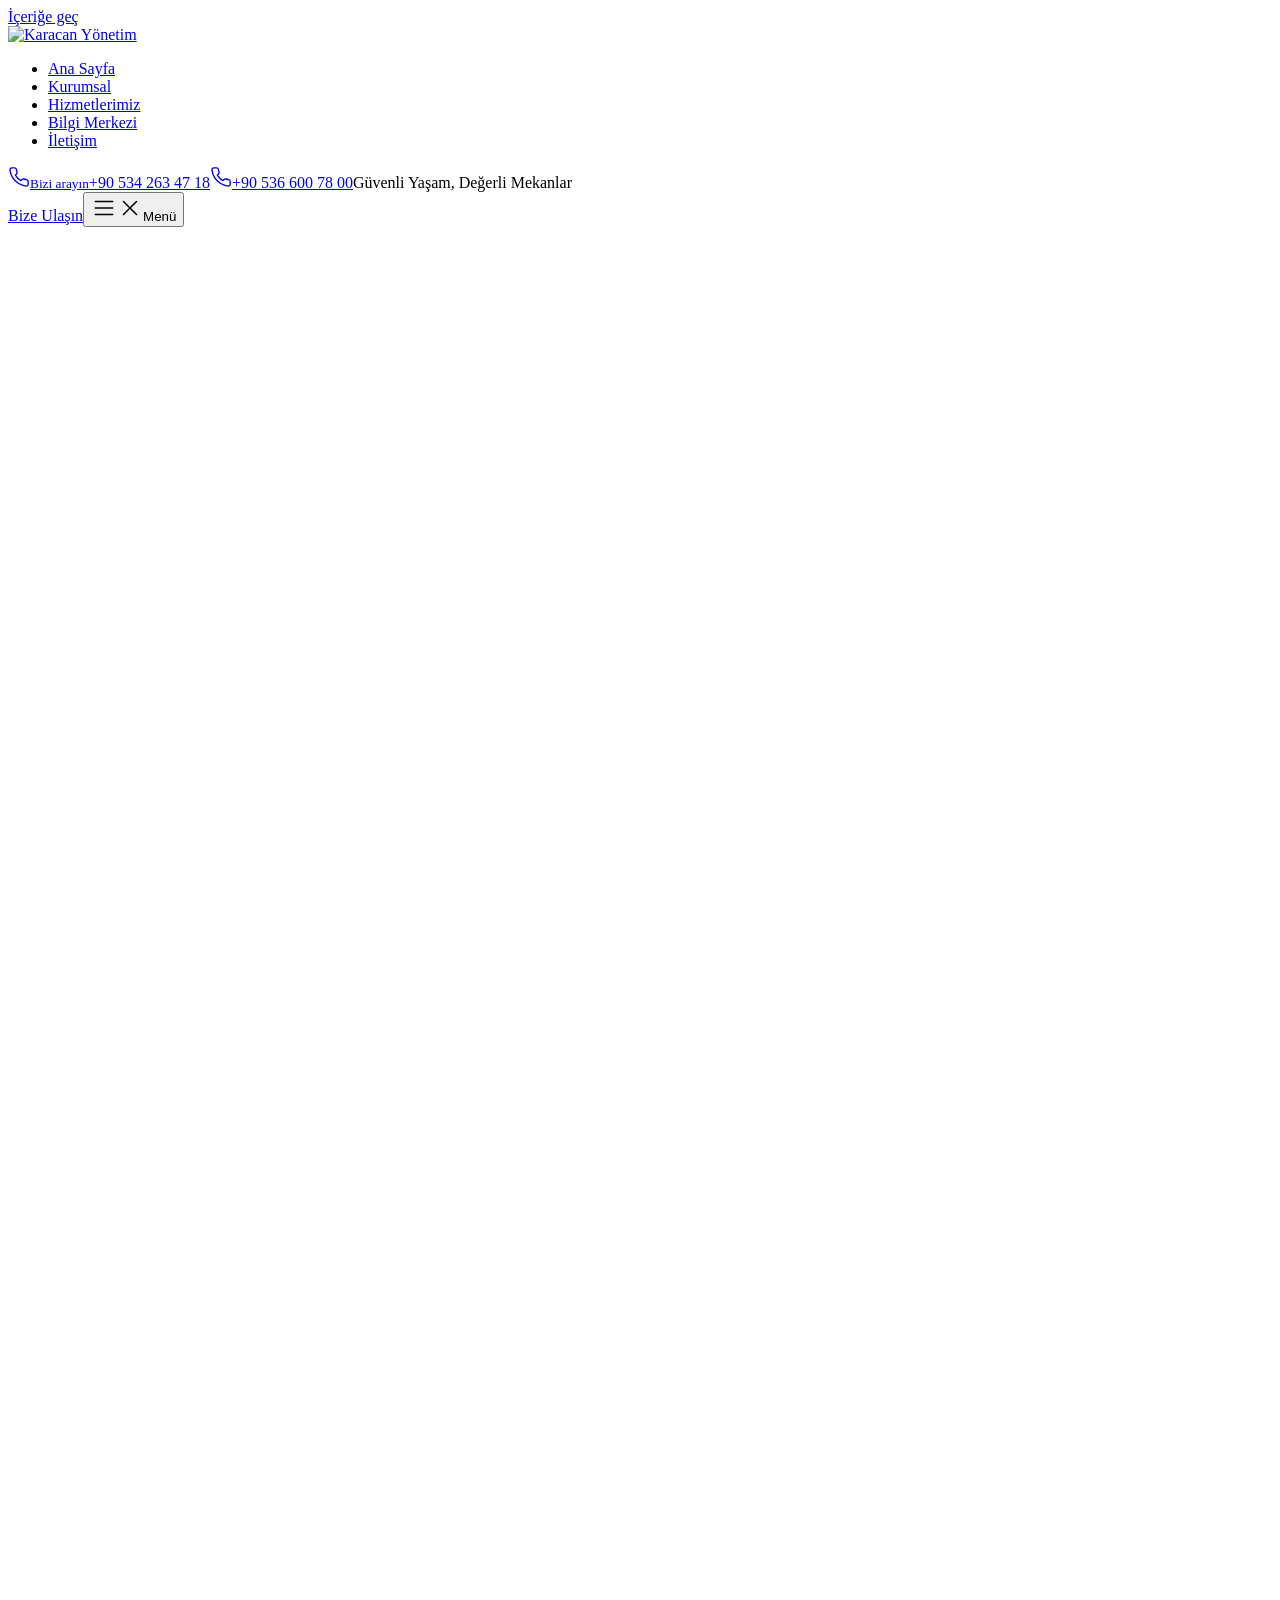
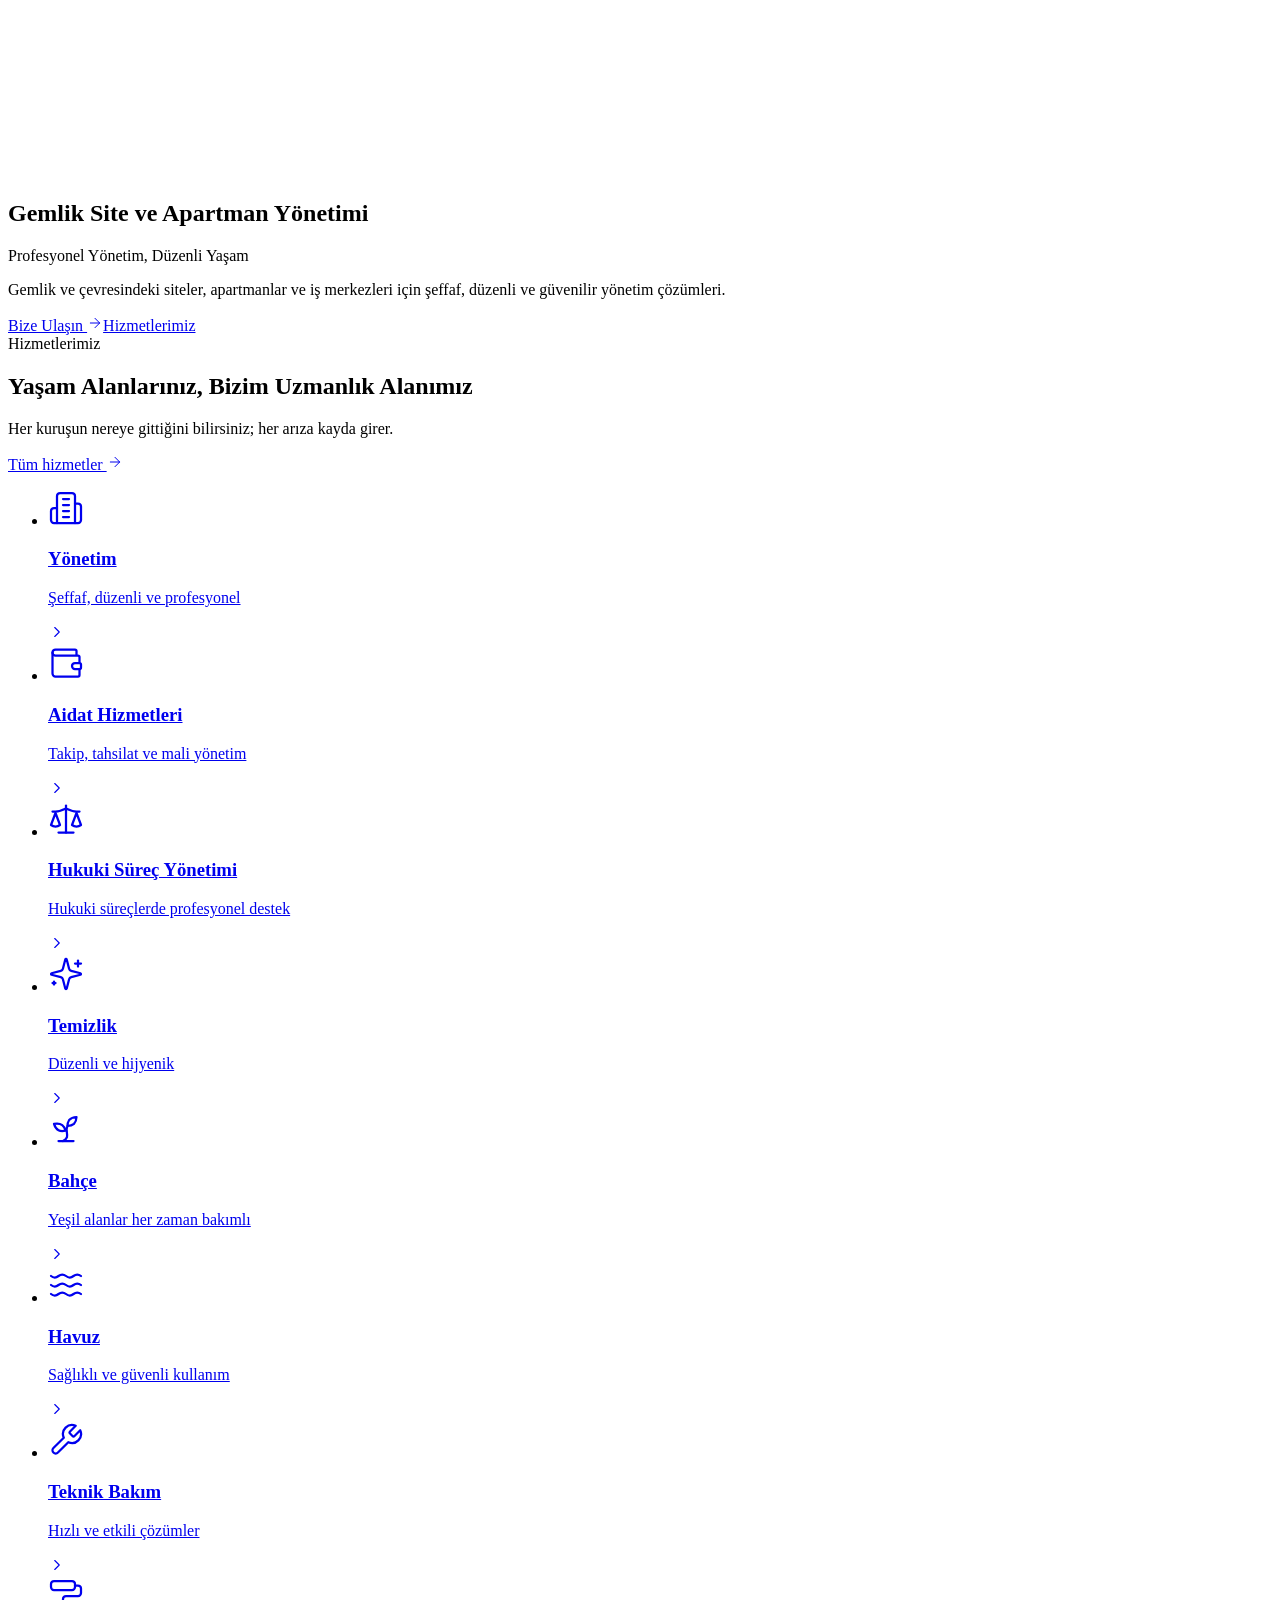
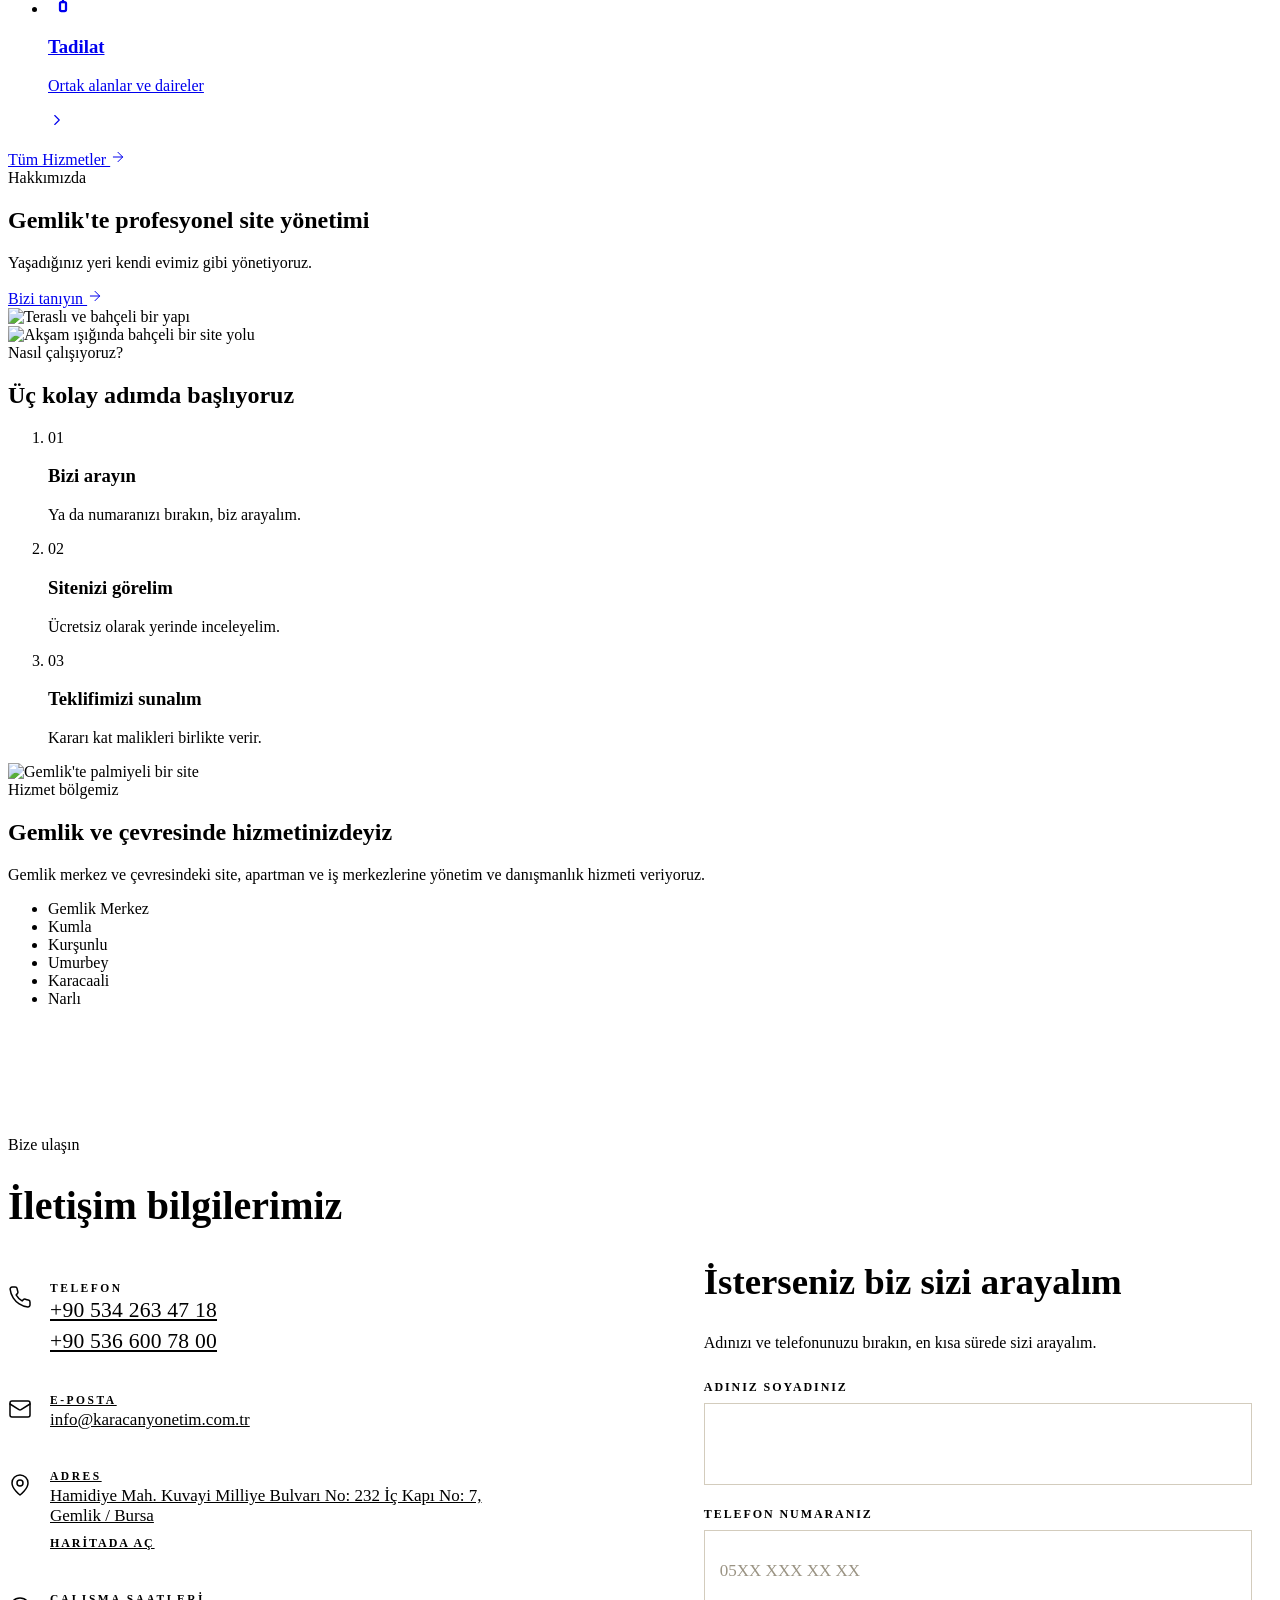
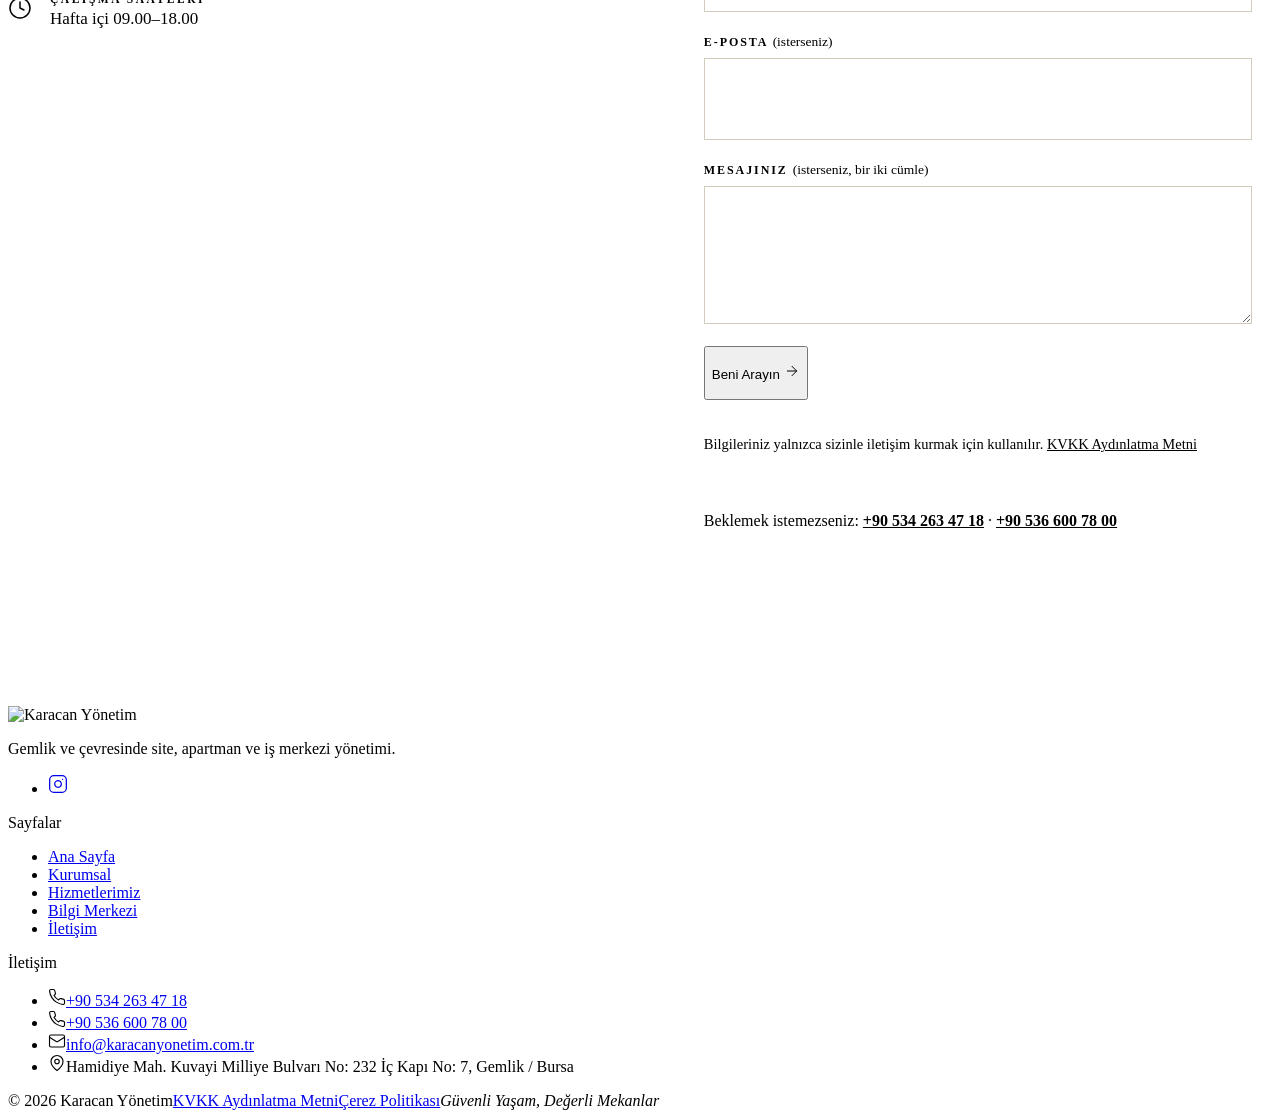
==== commit e8ee776c: "Müdür kaldırıldı, iki numaralı kapanışlı videolar, e-posta imzası sayfası Önizleme sitesi canlı site" ====
--- a/index.html
+++ b/index.html
@@ -1,4 +1,4 @@
-<!DOCTYPE html><html lang="tr"><head><meta charset="utf-8"><meta name="viewport" content="width=device-width, initial-scale=1"><title>Karacan Yönetim | Gemlik Site, Apartman ve İş Merkezi Yönetimi</title><meta name="description" content="Gemlik ve çevresinde site, apartman ve iş merkezleri için profesyonel yönetim ve danışmanlık: şeffaf mali rapor, planlı bakım, Kat Mülkiyeti Kanunu’na uygun yönetim."><link rel="canonical" href="https://karacanyonetim.com.tr/karacan-onizleme/"><meta name="robots" content="noindex, nofollow"><meta name="theme-color" content="#F7F5EF"><link rel="icon" href="/karacan-onizleme/favicon.svg" type="image/svg+xml"><link rel="icon" href="/karacan-onizleme/favicon.png" sizes="32x32"><link rel="apple-touch-icon" href="/karacan-onizleme/apple-touch-icon.png"><meta property="og:type" content="website"><meta property="og:locale" content="tr_TR"><meta property="og:site_name" content="Karacan Yönetim"><meta property="og:title" content="Karacan Yönetim | Gemlik Site, Apartman ve İş Merkezi Yönetimi"><meta property="og:description" content="Gemlik ve çevresinde site, apartman ve iş merkezleri için profesyonel yönetim ve danışmanlık: şeffaf mali rapor, planlı bakım, Kat Mülkiyeti Kanunu’na uygun yönetim."><meta property="og:url" content="https://karacanyonetim.com.tr/karacan-onizleme/"><meta property="og:image" content="https://karacanyonetim.com.tr/img/acilis-1200.webp"><script type="application/ld+json">{"@context":"https://schema.org","@type":"ProfessionalService","name":"Karacan Yönetim","description":"Site, Apartman ve İş Merkezi Yönetim ve Danışmanlık","slogan":"Güvenli Yaşam, Değerli Mekanlar","url":"https://karacanyonetim.com.tr/","email":"info@karacanyonetim.com.tr","logo":"https://karacanyonetim.com.tr/ikon-512.png","areaServed":["Gemlik","Bursa"],"address":{"@type":"PostalAddress","addressLocality":"Gemlik","addressRegion":"Bursa","addressCountry":"TR"}}</script><link rel="stylesheet" href="/karacan-onizleme/_astro/Temel.BBEWknRL.css"><style>.bize-ulasin[data-astro-cid-7pdlx3l4]{background:var(--fildisi);border-top:1px solid var(--cizgi);padding-block:clamp(64px,9vw,112px)}.ikili[data-astro-cid-7pdlx3l4]{gap:48px;margin-top:28px;display:grid}@media (width>=960px){.ikili[data-astro-cid-7pdlx3l4]{grid-template-columns:1fr 1.1fr;align-items:start;gap:80px}}
-</style><link rel="stylesheet" href="/karacan-onizleme/_astro/index.BeDSKLH6.css"><style>.bilgiler[data-astro-cid-l3zmdbaa] h2[data-astro-cid-l3zmdbaa]{margin-top:0;font-size:clamp(1.85rem,1.45rem + 1.6vw,2.5rem)}ul[data-astro-cid-l3zmdbaa]{border-top:1px solid var(--cizgi);margin-top:28px;padding:0;list-style:none}li[data-astro-cid-l3zmdbaa]{border-bottom:1px solid var(--cizgi)}li[data-astro-cid-l3zmdbaa]>a[data-astro-cid-l3zmdbaa],li[data-astro-cid-l3zmdbaa]>div[data-astro-cid-l3zmdbaa]{color:var(--siyah);word-break:break-word;align-items:flex-start;gap:18px;padding:20px 0;font-size:17px;display:flex}li[data-astro-cid-l3zmdbaa]>a[data-astro-cid-l3zmdbaa]:hover{color:var(--altin-yazi)}li[data-astro-cid-l3zmdbaa] svg{color:var(--altin-yazi);flex:none;margin-top:3px}small[data-astro-cid-l3zmdbaa]{color:var(--soluk);letter-spacing:.22em;text-transform:uppercase;margin-bottom:4px;font-size:11.5px;font-weight:600;display:block}em[data-astro-cid-l3zmdbaa]{border-bottom:1px solid var(--altin);letter-spacing:.16em;text-transform:uppercase;color:var(--siyah);margin-top:10px;padding-bottom:2px;font-size:12px;font-style:normal;font-weight:600;display:table}.one-cikan[data-astro-cid-l3zmdbaa] a[data-astro-cid-l3zmdbaa]{letter-spacing:.01em;font-size:1.35rem;font-weight:500}.form{gap:22px;display:grid}.alan{gap:8px;display:grid}.alan>span{letter-spacing:.16em;text-transform:uppercase;color:var(--siyah);font-size:12px;font-weight:600}.alan>span small{letter-spacing:0;text-transform:none;color:var(--soluk);font-size:13.5px;font-weight:400}.form input:not([type=checkbox]):not([type=radio]),.form textarea{width:100%;min-height:54px;font:inherit;color:var(--siyah);background:var(--beyaz);border:1px solid #d3ccbd;border-radius:0;padding:13px 15px;font-size:17px;transition:border-color .2s,box-shadow .2s}.form textarea{resize:vertical;min-height:110px}.form input:focus,.form textarea:focus{border-color:var(--altin);outline:none;box-shadow:0 0 0 3px #c9a96b40}.form input::placeholder,.form textarea::placeholder{color:#9a9383}.tuzak{width:1px;height:1px;position:absolute;left:-9999px;overflow:hidden}.form-durum{border-left:2px solid var(--altin);background:#fbf3e2;padding:14px 16px;font-size:16px}.form button[type=submit]{width:100%;min-height:54px}@media (width>=640px){.form button[type=submit]{justify-self:start;width:auto}}.form button[disabled]{opacity:.6;cursor:wait}.form-tamam{background:var(--fildisi);border-left:2px solid var(--altin);outline:none;padding:28px 24px}.form-tamam h3{font-size:1.6rem}.form-tamam p{color:var(--soluk);margin-top:8px}.form.gonderildi>:not(.form-tamam){display:none}.arayalim[data-astro-cid-ch3zozth]{background:var(--beyaz);border:1px solid var(--cizgi);scroll-margin-top:calc(var(--ust-bar) + 16px);padding:32px 22px}@media (width>=768px){.arayalim[data-astro-cid-ch3zozth]{padding:48px 52px}}.arayalim-bas[data-astro-cid-ch3zozth] h2[data-astro-cid-ch3zozth]{font-size:clamp(1.75rem,1.4rem + 1.4vw,2.3rem)}.arayalim-bas[data-astro-cid-ch3zozth] p[data-astro-cid-ch3zozth]{color:var(--soluk);margin-top:12px}.arayalim[data-astro-cid-ch3zozth] .form[data-astro-cid-ch3zozth]{margin-top:28px}.kvkk-not[data-astro-cid-ch3zozth]{color:var(--soluk);font-size:14.5px}.kvkk-not[data-astro-cid-ch3zozth] a[data-astro-cid-ch3zozth]{color:var(--siyah);border-bottom:1px solid var(--altin)}.ya-da[data-astro-cid-ch3zozth]{border-top:1px solid var(--cizgi);color:var(--soluk);margin-top:24px;padding-top:20px;font-size:16px}.ya-da[data-astro-cid-ch3zozth] a[data-astro-cid-ch3zozth]{color:var(--siyah);border-bottom:1px solid var(--altin);white-space:nowrap;font-weight:600}
-</style></head><body><a href="#icerik" class="gorunmez">İçeriğe geç</a><header class="ust" data-astro-cid-amg5ateg><div class="kap ust-ic" data-astro-cid-amg5ateg><a href="/karacan-onizleme/" class="logo" aria-label="Karacan Yönetim ana sayfa" data-astro-cid-amg5ateg><img src="/karacan-onizleme/logo/karacan-yatay-renkli.svg" alt="Karacan Yönetim" width="195" height="64" data-astro-cid-amg5ateg></a><nav class="menu" id="menu" aria-label="Ana menü" data-astro-cid-amg5ateg><ul data-astro-cid-amg5ateg><li data-astro-cid-amg5ateg><a href="/karacan-onizleme/" aria-current="page" data-astro-cid-amg5ateg>Ana Sayfa</a></li><li data-astro-cid-amg5ateg><a href="/karacan-onizleme/kurumsal/" data-astro-cid-amg5ateg>Kurumsal</a></li><li data-astro-cid-amg5ateg><a href="/karacan-onizleme/hizmetler/" data-astro-cid-amg5ateg>Hizmetlerimiz</a></li><li data-astro-cid-amg5ateg><a href="/karacan-onizleme/bilgi-merkezi/" data-astro-cid-amg5ateg>Bilgi Merkezi</a></li><li data-astro-cid-amg5ateg><a href="/karacan-onizleme/iletisim/" data-astro-cid-amg5ateg>İletişim</a></li></ul><a href="tel:+905342634718" class="menu-ara" data-astro-cid-amg5ateg><svg width="22" height="22" viewBox="0 0 24 24" fill="none" stroke="currentColor" stroke-width="1.5" stroke-linecap="round" stroke-linejoin="round" aria-hidden="true"><path d="M22 16.92v3a2 2 0 0 1-2.18 2 19.79 19.79 0 0 1-8.63-3.07 19.5 19.5 0 0 1-6-6 19.79 19.79 0 0 1-3.07-8.67A2 2 0 0 1 4.11 2h3a2 2 0 0 1 2 1.72 12.84 12.84 0 0 0 .7 2.81 2 2 0 0 1-.45 2.11L8.09 9.91a16 16 0 0 0 6 6l1.27-1.27a2 2 0 0 1 2.11-.45 12.84 12.84 0 0 0 2.81.7A2 2 0 0 1 22 16.92z"/></svg><span data-astro-cid-amg5ateg><small data-astro-cid-amg5ateg>Bizi arayın</small>+90 534 263 47 18</span></a><span class="menu-slogan" data-astro-cid-amg5ateg>Güvenli Yaşam, Değerli Mekanlar</span></nav><a href="/karacan-onizleme/iletisim/" class="dugme dugme-altin ust-iletisim" data-astro-cid-amg5ateg>Bize Ulaşın</a><button class="menu-dugme" aria-controls="menu" aria-expanded="false" data-astro-cid-amg5ateg><svg class="ac" width="26" height="26" viewBox="0 0 24 24" fill="none" stroke="currentColor" stroke-width="1.5" stroke-linecap="round" stroke-linejoin="round" aria-hidden="true"><path d="M4 6h16"/><path d="M4 12h16"/><path d="M4 18h16"/></svg><svg class="kapa" width="26" height="26" viewBox="0 0 24 24" fill="none" stroke="currentColor" stroke-width="1.5" stroke-linecap="round" stroke-linejoin="round" aria-hidden="true"><path d="M18 6 6 18"/><path d="m6 6 12 12"/></svg><span class="menu-yazi" data-astro-cid-amg5ateg>Menü</span></button></div></header><script type="module">var e=document.querySelector(`.menu-dugme`),t=document.querySelector(`.ust`),n=e.querySelector(`.menu-yazi`);e.addEventListener(`click`,()=>{let r=t.classList.toggle(`acik`);e.setAttribute(`aria-expanded`,String(r)),n.textContent=r?`Kapat`:`Menü`,document.body.style.overflow=r?`hidden`:``});</script><main id="icerik"><section class="acilis" data-astro-cid-lcdefpme><picture data-astro-cid-lcdefpme><source media="(max-width: 767px)" srcset="/karacan-onizleme/img/acilis-dikey-800.webp 800w, /karacan-onizleme/img/acilis-dikey-1200.webp 1200w" sizes="100vw" width="1200" height="1600" data-astro-cid-lcdefpme><img class="acilis-gorsel" src="/karacan-onizleme/img/acilis-2400.webp" srcset="/karacan-onizleme/img/acilis-1200.webp 1200w, /karacan-onizleme/img/acilis-2400.webp 2400w" sizes="100vw" alt="" fetchpriority="high" width="2400" height="1549" data-astro-cid-lcdefpme></picture><div class="kap acilis-ic" data-astro-cid-lcdefpme><span class="ust-baslik" data-astro-cid-lcdefpme>Güvenli Yönetim · Değerli Mekanlar</span><h1 data-astro-cid-lcdefpme>Daha Yaşanabilir Yarınlar İçin</h1><p data-astro-cid-lcdefpme>Sitenizi ve apartmanınızı şeffaf, düzenli ve güvenilir şekilde yönetiyoruz.</p><div class="acilis-dugmeler" data-astro-cid-lcdefpme><a href="/karacan-onizleme/iletisim/" class="dugme dugme-altin" data-astro-cid-lcdefpme>Bize Ulaşın <svg width="16" height="16" viewBox="0 0 24 24" fill="none" stroke="currentColor" stroke-width="1.5" stroke-linecap="round" stroke-linejoin="round" aria-hidden="true"><path d="M5 12h14"/><path d="m12 5 7 7-7 7"/></svg></a><a href="/karacan-onizleme/hizmetler/" class="dugme dugme-acik" data-astro-cid-lcdefpme>Hizmetlerimiz</a></div></div></section><section class="bolum hizmetler" data-astro-cid-lcdefpme><div class="kap" data-astro-cid-lcdefpme><div class="bolum-bas" data-astro-cid-lcdefpme><div data-astro-cid-lcdefpme><span class="ust-baslik" data-astro-cid-lcdefpme>Hizmetlerimiz</span><h2 data-astro-cid-lcdefpme>Yaşam Alanlarınız, Bizim Uzmanlık Alanımız</h2></div><div class="bolum-bas-yan" data-astro-cid-lcdefpme><p data-astro-cid-lcdefpme>Her kuruşun nereye gittiğini bilirsiniz; her arıza kayda girer.</p><a href="/karacan-onizleme/hizmetler/" class="bag" data-astro-cid-lcdefpme>Tüm hizmetler <svg width="16" height="16" viewBox="0 0 24 24" fill="none" stroke="currentColor" stroke-width="1.5" stroke-linecap="round" stroke-linejoin="round" aria-hidden="true"><path d="M5 12h14"/><path d="m12 5 7 7-7 7"/></svg></a></div></div><ul class="hizmet-liste" data-astro-cid-lcdefpme><li data-astro-cid-lcdefpme><a href="/karacan-onizleme/hizmetler/#yonetim" data-astro-cid-lcdefpme><svg width="36" height="36" viewBox="0 0 24 24" fill="none" stroke="currentColor" stroke-width="1.5" stroke-linecap="round" stroke-linejoin="round" aria-hidden="true"><path d="M6 22V4a2 2 0 0 1 2-2h8a2 2 0 0 1 2 2v18Z"/><path d="M6 12H4a2 2 0 0 0-2 2v6a2 2 0 0 0 2 2h2"/><path d="M18 9h2a2 2 0 0 1 2 2v9a2 2 0 0 1-2 2h-2"/><path d="M10 6h4"/><path d="M10 10h4"/><path d="M10 14h4"/><path d="M10 18h4"/></svg><span data-astro-cid-lcdefpme><h3 data-astro-cid-lcdefpme>Yönetim</h3><p data-astro-cid-lcdefpme>Site, apartman ve iş merkezi</p></span><svg class="ok-sag" width="18" height="18" viewBox="0 0 24 24" fill="none" stroke="currentColor" stroke-width="1.5" stroke-linecap="round" stroke-linejoin="round" aria-hidden="true"><path d="m9 18 6-6-6-6"/></svg></a></li><li data-astro-cid-lcdefpme><a href="/karacan-onizleme/hizmetler/#aidat" data-astro-cid-lcdefpme><svg width="36" height="36" viewBox="0 0 24 24" fill="none" stroke="currentColor" stroke-width="1.5" stroke-linecap="round" stroke-linejoin="round" aria-hidden="true"><path d="M19 7V4a1 1 0 0 0-1-1H5a2 2 0 0 0 0 4h15a1 1 0 0 1 1 1v4h-3a2 2 0 0 0 0 4h3a1 1 0 0 0 1-1v-2a1 1 0 0 0-1-1"/><path d="M3 5v14a2 2 0 0 0 2 2h15a1 1 0 0 0 1-1v-4"/></svg><span data-astro-cid-lcdefpme><h3 data-astro-cid-lcdefpme>Aidat Hizmetleri</h3><p data-astro-cid-lcdefpme>Her ay açık ve anlaşılır rapor</p></span><svg class="ok-sag" width="18" height="18" viewBox="0 0 24 24" fill="none" stroke="currentColor" stroke-width="1.5" stroke-linecap="round" stroke-linejoin="round" aria-hidden="true"><path d="m9 18 6-6-6-6"/></svg></a></li><li data-astro-cid-lcdefpme><a href="/karacan-onizleme/hizmetler/#hukuki" data-astro-cid-lcdefpme><svg width="36" height="36" viewBox="0 0 24 24" fill="none" stroke="currentColor" stroke-width="1.5" stroke-linecap="round" stroke-linejoin="round" aria-hidden="true"><path d="m16 16 3-8 3 8c-.87.65-1.92 1-3 1s-2.13-.35-3-1Z"/><path d="m2 16 3-8 3 8c-.87.65-1.92 1-3 1s-2.13-.35-3-1Z"/><path d="M7 21h10"/><path d="M12 3v18"/><path d="M3 7h2c2 0 5-1 7-2 2 1 5 2 7 2h2"/></svg><span data-astro-cid-lcdefpme><h3 data-astro-cid-lcdefpme>Hukuki Süreç Yönetimi</h3><p data-astro-cid-lcdefpme>Aidat alacakları ve icra takibi</p></span><svg class="ok-sag" width="18" height="18" viewBox="0 0 24 24" fill="none" stroke="currentColor" stroke-width="1.5" stroke-linecap="round" stroke-linejoin="round" aria-hidden="true"><path d="m9 18 6-6-6-6"/></svg></a></li><li data-astro-cid-lcdefpme><a href="/karacan-onizleme/hizmetler/#temizlik" data-astro-cid-lcdefpme><svg width="36" height="36" viewBox="0 0 24 24" fill="none" stroke="currentColor" stroke-width="1.5" stroke-linecap="round" stroke-linejoin="round" aria-hidden="true"><path d="M9.937 15.5A2 2 0 0 0 8.5 14.063l-6.135-1.582a.5.5 0 0 1 0-.962L8.5 9.936A2 2 0 0 0 9.937 8.5l1.582-6.135a.5.5 0 0 1 .963 0L14.063 8.5A2 2 0 0 0 15.5 9.937l6.135 1.581a.5.5 0 0 1 0 .964L15.5 14.063a2 2 0 0 0-1.437 1.437l-1.582 6.135a.5.5 0 0 1-.963 0z"/><path d="M20 3v4"/><path d="M22 5h-4"/><path d="M4 17v2"/><path d="M5 18H3"/></svg><span data-astro-cid-lcdefpme><h3 data-astro-cid-lcdefpme>Temizlik</h3><p data-astro-cid-lcdefpme>Ortak alanlar tertemiz</p></span><svg class="ok-sag" width="18" height="18" viewBox="0 0 24 24" fill="none" stroke="currentColor" stroke-width="1.5" stroke-linecap="round" stroke-linejoin="round" aria-hidden="true"><path d="m9 18 6-6-6-6"/></svg></a></li><li data-astro-cid-lcdefpme><a href="/karacan-onizleme/hizmetler/#bahce" data-astro-cid-lcdefpme><svg width="36" height="36" viewBox="0 0 24 24" fill="none" stroke="currentColor" stroke-width="1.5" stroke-linecap="round" stroke-linejoin="round" aria-hidden="true"><path d="M7 20h10"/><path d="M10 20c5.5-2.5.8-6.4 3-10"/><path d="M9.5 9.4c1.1.8 1.8 2.2 2.3 3.7-2 .4-3.5.4-4.8-.3-1.2-.6-2.3-1.9-3-4.2 2.8-.5 4.4 0 5.5.8z"/><path d="M14.1 6a7 7 0 0 0-1.1 4c1.9-.1 3.3-.6 4.3-1.4 1-1 1.6-2.3 1.7-4.6-2.7.1-4 1-4.9 2z"/></svg><span data-astro-cid-lcdefpme><h3 data-astro-cid-lcdefpme>Bahçe</h3><p data-astro-cid-lcdefpme>Her mevsim bakımlı</p></span><svg class="ok-sag" width="18" height="18" viewBox="0 0 24 24" fill="none" stroke="currentColor" stroke-width="1.5" stroke-linecap="round" stroke-linejoin="round" aria-hidden="true"><path d="m9 18 6-6-6-6"/></svg></a></li><li data-astro-cid-lcdefpme><a href="/karacan-onizleme/hizmetler/#havuz" data-astro-cid-lcdefpme><svg width="36" height="36" viewBox="0 0 24 24" fill="none" stroke="currentColor" stroke-width="1.5" stroke-linecap="round" stroke-linejoin="round" aria-hidden="true"><path d="M2 6c.6.5 1.2 1 2.5 1C7 7 7 5 9.5 5c2.6 0 2.4 2 5 2 2.5 0 2.5-2 5-2 1.3 0 1.9.5 2.5 1"/><path d="M2 12c.6.5 1.2 1 2.5 1 2.5 0 2.5-2 5-2 2.6 0 2.4 2 5 2 2.5 0 2.5-2 5-2 1.3 0 1.9.5 2.5 1"/><path d="M2 18c.6.5 1.2 1 2.5 1 2.5 0 2.5-2 5-2 2.6 0 2.4 2 5 2 2.5 0 2.5-2 5-2 1.3 0 1.9.5 2.5 1"/></svg><span data-astro-cid-lcdefpme><h3 data-astro-cid-lcdefpme>Havuz</h3><p data-astro-cid-lcdefpme>Temiz ve güvenli havuz</p></span><svg class="ok-sag" width="18" height="18" viewBox="0 0 24 24" fill="none" stroke="currentColor" stroke-width="1.5" stroke-linecap="round" stroke-linejoin="round" aria-hidden="true"><path d="m9 18 6-6-6-6"/></svg></a></li><li data-astro-cid-lcdefpme><a href="/karacan-onizleme/hizmetler/#teknik-bakim" data-astro-cid-lcdefpme><svg width="36" height="36" viewBox="0 0 24 24" fill="none" stroke="currentColor" stroke-width="1.5" stroke-linecap="round" stroke-linejoin="round" aria-hidden="true"><path d="M14.7 6.3a1 1 0 0 0 0 1.4l1.6 1.6a1 1 0 0 0 1.4 0l3.77-3.77a6 6 0 0 1-7.94 7.94l-6.91 6.91a2.12 2.12 0 0 1-3-3l6.91-6.91a6 6 0 0 1 7.94-7.94l-3.76 3.76z"/></svg><span data-astro-cid-lcdefpme><h3 data-astro-cid-lcdefpme>Teknik Bakım</h3><p data-astro-cid-lcdefpme>Bakımlar zamanında</p></span><svg class="ok-sag" width="18" height="18" viewBox="0 0 24 24" fill="none" stroke="currentColor" stroke-width="1.5" stroke-linecap="round" stroke-linejoin="round" aria-hidden="true"><path d="m9 18 6-6-6-6"/></svg></a></li><li data-astro-cid-lcdefpme><a href="/karacan-onizleme/hizmetler/#tadilat" data-astro-cid-lcdefpme><svg width="36" height="36" viewBox="0 0 24 24" fill="none" stroke="currentColor" stroke-width="1.5" stroke-linecap="round" stroke-linejoin="round" aria-hidden="true"><rect width="16" height="6" x="2" y="2" rx="2"/><path d="M10 16v-2a2 2 0 0 1 2-2h8a2 2 0 0 0 2-2V7a2 2 0 0 0-2-2h-2"/><rect width="4" height="6" x="8" y="16" rx="1"/></svg><span data-astro-cid-lcdefpme><h3 data-astro-cid-lcdefpme>Tadilat</h3><p data-astro-cid-lcdefpme>Cephe, çatı ve ortak alanlar</p></span><svg class="ok-sag" width="18" height="18" viewBox="0 0 24 24" fill="none" stroke="currentColor" stroke-width="1.5" stroke-linecap="round" stroke-linejoin="round" aria-hidden="true"><path d="m9 18 6-6-6-6"/></svg></a></li></ul><a href="/karacan-onizleme/hizmetler/" class="dugme dugme-altin tum-hizmetler" data-astro-cid-lcdefpme>Tüm Hizmetler <svg width="16" height="16" viewBox="0 0 24 24" fill="none" stroke="currentColor" stroke-width="1.5" stroke-linecap="round" stroke-linejoin="round" aria-hidden="true"><path d="M5 12h14"/><path d="m12 5 7 7-7 7"/></svg></a></div></section><section class="hakkinda" data-astro-cid-lcdefpme><div class="kap hakkinda-ic" data-astro-cid-lcdefpme><div class="hakkinda-metin" data-astro-cid-lcdefpme><span class="ust-baslik" data-astro-cid-lcdefpme>Hakkımızda</span><h2 data-astro-cid-lcdefpme>Gemlik&#39;ten bir aile şirketi</h2><p data-astro-cid-lcdefpme>Yaşadığınız yeri kendi evimiz gibi yönetiyoruz.</p><a href="/karacan-onizleme/kurumsal/" class="bag" data-astro-cid-lcdefpme>Bizi tanıyın <svg width="16" height="16" viewBox="0 0 24 24" fill="none" stroke="currentColor" stroke-width="1.5" stroke-linecap="round" stroke-linejoin="round" aria-hidden="true"><path d="M5 12h14"/><path d="m12 5 7 7-7 7"/></svg></a></div><div class="hakkinda-gorsel" data-astro-cid-lcdefpme><img src="/karacan-onizleme/img/teras-1600.webp" srcset="/karacan-onizleme/img/teras-800.webp 800w, /karacan-onizleme/img/teras-1600.webp 1600w" sizes="(min-width: 900px) 50vw, 100vw" alt="Teraslı ve bahçeli bir yapı" loading="lazy" width="1600" height="1067" data-astro-cid-lcdefpme></div><ul class="sozler" aria-label="Sözümüz" data-astro-cid-lcdefpme><li data-astro-cid-lcdefpme><strong data-astro-cid-lcdefpme>24 saat</strong><span data-astro-cid-lcdefpme>Arızaya dönüş</span></li><li data-astro-cid-lcdefpme><strong data-astro-cid-lcdefpme>Her ay</strong><span data-astro-cid-lcdefpme>Hesap raporu</span></li><li data-astro-cid-lcdefpme><strong data-astro-cid-lcdefpme>7/24</strong><span data-astro-cid-lcdefpme>Ulaşılabilir hat</span></li><li data-astro-cid-lcdefpme><strong data-astro-cid-lcdefpme>%100</strong><span data-astro-cid-lcdefpme>Yasaya uygun yönetim</span></li></ul></div></section><section class="bolum surec" data-astro-cid-lcdefpme><div class="kap surec-ic" data-astro-cid-lcdefpme><div class="surec-gorsel" data-astro-cid-lcdefpme><img src="/karacan-onizleme/img/bahce-1600.webp" srcset="/karacan-onizleme/img/bahce-800.webp 800w, /karacan-onizleme/img/bahce-1600.webp 1600w" sizes="(min-width: 900px) 50vw, 100vw" alt="Akşam ışığında bahçeli bir site yolu" loading="lazy" width="1600" height="1067" data-astro-cid-lcdefpme></div><div data-astro-cid-lcdefpme><span class="ust-baslik" data-astro-cid-lcdefpme>Nasıl çalışıyoruz?</span><h2 data-astro-cid-lcdefpme>Üç kolay adımda başlıyoruz</h2><ol class="adimlar" data-astro-cid-lcdefpme><li data-astro-cid-lcdefpme><span class="no" data-astro-cid-lcdefpme>01</span><div data-astro-cid-lcdefpme><h3 data-astro-cid-lcdefpme>Bizi arayın</h3><p data-astro-cid-lcdefpme>Ya da numaranızı bırakın, biz arayalım.</p></div></li><li data-astro-cid-lcdefpme><span class="no" data-astro-cid-lcdefpme>02</span><div data-astro-cid-lcdefpme><h3 data-astro-cid-lcdefpme>Sitenizi görelim</h3><p data-astro-cid-lcdefpme>Ücretsiz olarak yerinde inceleyelim.</p></div></li><li data-astro-cid-lcdefpme><span class="no" data-astro-cid-lcdefpme>03</span><div data-astro-cid-lcdefpme><h3 data-astro-cid-lcdefpme>Teklifimizi sunalım</h3><p data-astro-cid-lcdefpme>Kararı kat malikleri birlikte verir.</p></div></li></ol></div></div></section><section class="bolge" data-astro-cid-lcdefpme><div class="bolge-gorsel" data-astro-cid-lcdefpme><img src="/karacan-onizleme/img/yazlik-1600.webp" srcset="/karacan-onizleme/img/yazlik-800.webp 800w, /karacan-onizleme/img/yazlik-1600.webp 1600w, /karacan-onizleme/img/yazlik-2000.webp 2000w" sizes="(min-width: 900px) 50vw, 100vw" alt="Palmiyeli bir yazlık site" loading="lazy" width="1600" height="1073" data-astro-cid-lcdefpme></div><div class="bolge-metin" data-astro-cid-lcdefpme><span class="ust-baslik" data-astro-cid-lcdefpme>Gemlik ve çevresi</span><h2 data-astro-cid-lcdefpme>Yazlık siteniz kışın da güvende</h2><p data-astro-cid-lcdefpme>Siz şehirdeyken sitenizi düzenli olarak kontrol ediyoruz.</p><ul class="yerler" data-astro-cid-lcdefpme><li data-astro-cid-lcdefpme>Gemlik Merkez</li><li data-astro-cid-lcdefpme>Kumla</li><li data-astro-cid-lcdefpme>Kurşunlu</li><li data-astro-cid-lcdefpme>Umurbey</li><li data-astro-cid-lcdefpme>Karacaali</li><li data-astro-cid-lcdefpme>Narlı</li></ul></div></section><section class="bize-ulasin" id="bize-ulasin" data-astro-cid-7pdlx3l4><div class="kap" data-astro-cid-7pdlx3l4><span class="ust-baslik" data-astro-cid-7pdlx3l4>Bize ulaşın</span><div class="ikili" data-astro-cid-7pdlx3l4><div class="bilgiler" data-astro-cid-l3zmdbaa><h2 data-astro-cid-l3zmdbaa>İletişim bilgilerimiz</h2><ul data-astro-cid-l3zmdbaa><li class="one-cikan" data-astro-cid-l3zmdbaa><a href="tel:+905342634718" data-astro-cid-l3zmdbaa><svg width="24" height="24" viewBox="0 0 24 24" fill="none" stroke="currentColor" stroke-width="1.5" stroke-linecap="round" stroke-linejoin="round" aria-hidden="true"><path d="M22 16.92v3a2 2 0 0 1-2.18 2 19.79 19.79 0 0 1-8.63-3.07 19.5 19.5 0 0 1-6-6 19.79 19.79 0 0 1-3.07-8.67A2 2 0 0 1 4.11 2h3a2 2 0 0 1 2 1.72 12.84 12.84 0 0 0 .7 2.81 2 2 0 0 1-.45 2.11L8.09 9.91a16 16 0 0 0 6 6l1.27-1.27a2 2 0 0 1 2.11-.45 12.84 12.84 0 0 0 2.81.7A2 2 0 0 1 22 16.92z"/></svg><span data-astro-cid-l3zmdbaa><small data-astro-cid-l3zmdbaa>Telefon</small>+90 534 263 47 18</span></a></li><li data-astro-cid-l3zmdbaa><a href="mailto:info@karacanyonetim.com.tr" data-astro-cid-l3zmdbaa><svg width="24" height="24" viewBox="0 0 24 24" fill="none" stroke="currentColor" stroke-width="1.5" stroke-linecap="round" stroke-linejoin="round" aria-hidden="true"><rect width="20" height="16" x="2" y="4" rx="2"/><path d="m22 7-8.97 5.7a1.94 1.94 0 0 1-2.06 0L2 7"/></svg><span data-astro-cid-l3zmdbaa><small data-astro-cid-l3zmdbaa>E-posta</small>info@karacanyonetim.com.tr</span></a></li><li data-astro-cid-l3zmdbaa><a href="https://www.google.com/maps/search/?api=1&amp;query=Hamidiye%20Mah.%20Kuvayi%20Milliye%20Bulvar%C4%B1%20No%3A%20232%20%C4%B0%C3%A7%20Kap%C4%B1%20No%3A%207%2C%20Gemlik%20%2F%20Bursa" target="_blank" rel="noopener" data-astro-cid-l3zmdbaa><svg width="24" height="24" viewBox="0 0 24 24" fill="none" stroke="currentColor" stroke-width="1.5" stroke-linecap="round" stroke-linejoin="round" aria-hidden="true"><path d="M20 10c0 6-8 12-8 12s-8-6-8-12a8 8 0 0 1 16 0Z"/><circle cx="12" cy="10" r="3"/></svg><span data-astro-cid-l3zmdbaa><small data-astro-cid-l3zmdbaa>Adres</small>Hamidiye Mah. Kuvayi Milliye Bulvarı No: 232 İç Kapı No: 7, Gemlik / Bursa<em data-astro-cid-l3zmdbaa>Haritada aç</em></span></a></li><li data-astro-cid-l3zmdbaa><div data-astro-cid-l3zmdbaa><svg width="24" height="24" viewBox="0 0 24 24" fill="none" stroke="currentColor" stroke-width="1.5" stroke-linecap="round" stroke-linejoin="round" aria-hidden="true"><circle cx="12" cy="12" r="10"/><path d="M12 6v6l4 2"/></svg><span data-astro-cid-l3zmdbaa><small data-astro-cid-l3zmdbaa>Çalışma saatleri</small>Hafta içi 09.00–18.00</span></div></li></ul></div><div class="arayalim" id="sizi-arayalim" data-astro-cid-ch3zozth><div class="arayalim-bas" data-astro-cid-ch3zozth><h2 data-astro-cid-ch3zozth>İsterseniz biz sizi arayalım</h2><p data-astro-cid-ch3zozth>Adınızı ve telefonunuzu bırakın, en kısa sürede sizi arayalım.</p></div><form class="form" data-form="geri-arama" data-adres data-eposta="info@karacanyonetim.com.tr" data-astro-cid-ch3zozth><input type="hidden" name="tur" value="geri-arama" data-astro-cid-ch3zozth><label class="tuzak" aria-hidden="true" data-astro-cid-ch3zozth>Web siteniz <input name="site" tabindex="-1" autocomplete="off" data-astro-cid-ch3zozth></label><label class="alan" data-astro-cid-ch3zozth><span data-astro-cid-ch3zozth>Adınız soyadınız</span><input name="ad" autocomplete="name" required data-astro-cid-ch3zozth></label><label class="alan" data-astro-cid-ch3zozth><span data-astro-cid-ch3zozth>Telefon numaranız</span><input name="telefon" type="tel" autocomplete="tel" inputmode="tel" placeholder="05XX XXX XX XX" required data-astro-cid-ch3zozth></label><label class="alan" data-astro-cid-ch3zozth><span data-astro-cid-ch3zozth>E-posta <small data-astro-cid-ch3zozth>(isterseniz)</small></span><input name="eposta" type="email" autocomplete="email" data-astro-cid-ch3zozth></label><label class="alan" data-astro-cid-ch3zozth><span data-astro-cid-ch3zozth>Mesajınız <small data-astro-cid-ch3zozth>(isterseniz, bir iki cümle)</small></span><textarea name="mesaj" rows="3" data-astro-cid-ch3zozth></textarea></label><p class="form-durum" role="status" hidden data-astro-cid-ch3zozth></p><button type="submit" class="dugme dugme-altin" data-astro-cid-ch3zozth>Beni Arayın <svg width="16" height="16" viewBox="0 0 24 24" fill="none" stroke="currentColor" stroke-width="1.5" stroke-linecap="round" stroke-linejoin="round" aria-hidden="true"><path d="M5 12h14"/><path d="m12 5 7 7-7 7"/></svg></button><p class="kvkk-not" data-astro-cid-ch3zozth>Bilgileriniz yalnızca sizinle iletişim kurmak için kullanılır. <a href="/karacan-onizleme/kvkk/" data-astro-cid-ch3zozth>KVKK Aydınlatma Metni</a></p><div class="form-tamam" tabindex="-1" hidden data-astro-cid-ch3zozth><h3 data-astro-cid-ch3zozth>Teşekkür ederiz.</h3><p data-astro-cid-ch3zozth>Bilgileriniz bize ulaştı, en kısa sürede sizi arayacağız.</p></div></form><p class="ya-da" data-astro-cid-ch3zozth>Beklemek istemezseniz: <a href="tel:+905342634718" data-astro-cid-ch3zozth>+90 534 263 47 18</a></p></div><script type="module">var e={tur:`Form`,yapiTuru:`Yapı türü`,yapiAdi:`Yapının adı`,konum:`Konum`,bolumSayisi:`Bağımsız bölüm sayısı`,blokSayisi:`Blok sayısı`,mevcutYonetim:`Şu anki yönetim`,hizmetler:`İstenen hizmetler`,ad:`Ad soyad`,telefon:`Telefon`,eposta:`E-posta`,rol:`Rolü`,konu:`Konu`,mesaj:`Mesaj`};function t(e){let t={};for(let[n,r]of new FormData(e)){if(n===`site`||n===`kvkk`)continue;let e=String(r).trim();e&&(t[n]=t[n]?`${t[n]}, ${e}`:e)}return t}function n(t,n){let r=n.tur===`geri-arama`?`Geri arama talebi`:`İletişim formu`,i=Object.entries(n).filter(([e])=>e!==`tur`).map(([t,n])=>`${e[t]??t}: ${n}`).join(`
-`);return`mailto:${t}?subject=${encodeURIComponent(r)}&body=${encodeURIComponent(i)}`}document.querySelectorAll(`form[data-form]`).forEach(e=>{let r=e.querySelector(`.form-durum`),i=e.querySelector(`button[type="submit"]`);e.addEventListener(`submit`,async a=>{if(a.preventDefault(),!e.reportValidity()||e.elements.namedItem(`site`)?.value)return;let o=t(e),s=e.dataset.adres;if(!s){window.location.href=n(e.dataset.eposta,o),r.textContent=`E-posta uygulamanız açıldı. Mesajı göndermeyi unutmayın.`,r.hidden=!1;return}i.disabled=!0,r.hidden=!0;try{let t=await fetch(s,{method:`POST`,headers:{"Content-Type":`text/plain;charset=utf-8`},body:JSON.stringify({...o,sayfa:location.pathname,zaman:new Date().toISOString()})});if(!t.ok)throw Error(String(t.status));let n=await t.json().catch(()=>({ok:!0}));if(n.ok===!1)throw Error(n.hata??`gonderilemedi`);e.classList.add(`gonderildi`),e.querySelector(`.form-tamam`).hidden=!1,e.querySelector(`.form-tamam`).focus()}catch{r.textContent=`Gönderilemedi. Lütfen telefonla ya da e-postayla ulaşın.`,r.hidden=!1,i.disabled=!1}})});</script></div></div></section></main><footer class="alt" data-astro-cid-brxak7qk><div class="kap alt-ic" data-astro-cid-brxak7qk><div class="alt-marka" data-astro-cid-brxak7qk><img src="/karacan-onizleme/logo/karacan-yatay-renkli.svg" alt="Karacan Yönetim" width="244" height="80" loading="lazy" data-astro-cid-brxak7qk><p data-astro-cid-brxak7qk>Gemlik ve çevresinde site, apartman ve iş merkezi yönetimi.</p></div><nav class="alt-menu" aria-label="Alt menü" data-astro-cid-brxak7qk><span class="ust-baslik" data-astro-cid-brxak7qk>Sayfalar</span><ul data-astro-cid-brxak7qk><li data-astro-cid-brxak7qk><a href="/karacan-onizleme/" data-astro-cid-brxak7qk>Ana Sayfa</a></li><li data-astro-cid-brxak7qk><a href="/karacan-onizleme/kurumsal/" data-astro-cid-brxak7qk>Kurumsal</a></li><li data-astro-cid-brxak7qk><a href="/karacan-onizleme/hizmetler/" data-astro-cid-brxak7qk>Hizmetlerimiz</a></li><li data-astro-cid-brxak7qk><a href="/karacan-onizleme/bilgi-merkezi/" data-astro-cid-brxak7qk>Bilgi Merkezi</a></li><li data-astro-cid-brxak7qk><a href="/karacan-onizleme/iletisim/" data-astro-cid-brxak7qk>İletişim</a></li></ul></nav><div class="alt-iletisim" data-astro-cid-brxak7qk><span class="ust-baslik" data-astro-cid-brxak7qk>İletişim</span><ul data-astro-cid-brxak7qk><li data-astro-cid-brxak7qk><svg width="18" height="18" viewBox="0 0 24 24" fill="none" stroke="currentColor" stroke-width="1.5" stroke-linecap="round" stroke-linejoin="round" aria-hidden="true"><path d="M22 16.92v3a2 2 0 0 1-2.18 2 19.79 19.79 0 0 1-8.63-3.07 19.5 19.5 0 0 1-6-6 19.79 19.79 0 0 1-3.07-8.67A2 2 0 0 1 4.11 2h3a2 2 0 0 1 2 1.72 12.84 12.84 0 0 0 .7 2.81 2 2 0 0 1-.45 2.11L8.09 9.91a16 16 0 0 0 6 6l1.27-1.27a2 2 0 0 1 2.11-.45 12.84 12.84 0 0 0 2.81.7A2 2 0 0 1 22 16.92z"/></svg><a href="tel:+905342634718" data-astro-cid-brxak7qk>+90 534 263 47 18</a></li><li data-astro-cid-brxak7qk><svg width="18" height="18" viewBox="0 0 24 24" fill="none" stroke="currentColor" stroke-width="1.5" stroke-linecap="round" stroke-linejoin="round" aria-hidden="true"><rect width="20" height="16" x="2" y="4" rx="2"/><path d="m22 7-8.97 5.7a1.94 1.94 0 0 1-2.06 0L2 7"/></svg><a href="mailto:info@karacanyonetim.com.tr" data-astro-cid-brxak7qk>info@karacanyonetim.com.tr</a></li><li data-astro-cid-brxak7qk><svg width="18" height="18" viewBox="0 0 24 24" fill="none" stroke="currentColor" stroke-width="1.5" stroke-linecap="round" stroke-linejoin="round" aria-hidden="true"><path d="M20 10c0 6-8 12-8 12s-8-6-8-12a8 8 0 0 1 16 0Z"/><circle cx="12" cy="10" r="3"/></svg><span data-astro-cid-brxak7qk>Hamidiye Mah. Kuvayi Milliye Bulvarı No: 232 İç Kapı No: 7, Gemlik / Bursa</span></li></ul></div></div><div class="kap" data-astro-cid-brxak7qk><div class="alt-son" data-astro-cid-brxak7qk><span data-astro-cid-brxak7qk>© 2026 Karacan Yönetim</span><span class="yasal" data-astro-cid-brxak7qk><a href="/karacan-onizleme/kvkk/" data-astro-cid-brxak7qk>KVKK Aydınlatma Metni</a><a href="/karacan-onizleme/cerez-politikasi/" data-astro-cid-brxak7qk>Çerez Politikası</a></span><em data-astro-cid-brxak7qk>Güvenli Yaşam, Değerli Mekanlar</em></div></div></footer></body></html>+<!DOCTYPE html><html lang="tr"><head><meta charset="utf-8"><meta name="viewport" content="width=device-width, initial-scale=1"><title>Karacan Yönetim | Gemlik Site ve Apartman Yönetimi</title><meta name="description" content="Karacan Yönetim: Gemlik, Kumla, Kurşunlu ve Umurbey’de site, apartman ve iş merkezi yönetimi. Aidat, temizlik, bahçe, havuz, teknik bakım ve tadilat. Tel: 0534 263 47 18"><link rel="canonical" href="https://karacanyonetim.com.tr/karacan-onizleme/"><meta name="robots" content="noindex, nofollow"><meta name="theme-color" content="#F7F5EF"><link rel="icon" href="/karacan-onizleme/favicon.svg" type="image/svg+xml"><link rel="icon" href="/karacan-onizleme/favicon.png" sizes="32x32"><link rel="apple-touch-icon" href="/karacan-onizleme/apple-touch-icon.png"><meta property="og:type" content="website"><meta property="og:locale" content="tr_TR"><meta property="og:site_name" content="Karacan Yönetim"><meta property="og:title" content="Karacan Yönetim | Gemlik Site ve Apartman Yönetimi"><meta property="og:description" content="Karacan Yönetim: Gemlik, Kumla, Kurşunlu ve Umurbey’de site, apartman ve iş merkezi yönetimi. Aidat, temizlik, bahçe, havuz, teknik bakım ve tadilat. Tel: 0534 263 47 18"><meta property="og:url" content="https://karacanyonetim.com.tr/karacan-onizleme/"><meta property="og:image" content="https://karacanyonetim.com.tr/img/acilis-1200.webp"><script type="application/ld+json">{"@context":"https://schema.org","@type":"ProfessionalService","name":"Karacan Yönetim","description":"Site, Apartman ve İş Merkezi Yönetim ve Danışmanlık","slogan":"Güvenli Yaşam, Değerli Mekanlar","url":"https://karacanyonetim.com.tr/","email":"info@karacanyonetim.com.tr","telephone":["+90 534 263 47 18","+90 536 600 78 00"],"sameAs":["https://www.instagram.com/karacansiteyonetimi/"],"logo":"https://karacanyonetim.com.tr/ikon-512.png","alternateName":["Karacan Site Yönetimi","Karacan Site Yönetim","Karacan Apartman Yönetimi"],"image":"https://karacanyonetim.com.tr/img/acilis-1200.webp","areaServed":[{"@type":"Place","name":"Gemlik"},{"@type":"Place","name":"Kumla"},{"@type":"Place","name":"Kurşunlu"},{"@type":"Place","name":"Umurbey"},{"@type":"Place","name":"Karacaali"},{"@type":"Place","name":"Narlı"},{"@type":"Place","name":"Bursa"}],"knowsAbout":["Site yönetimi","Apartman yönetimi","İş merkezi yönetimi","Kat Mülkiyeti Kanunu"],"hasOfferCatalog":{"@type":"OfferCatalog","name":"Hizmetlerimiz","itemListElement":[{"@type":"Offer","itemOffered":{"@type":"Service","name":"Yönetim","description":"Sitenizin tüm yönetim süreçlerini şeffaf, düzenli ve profesyonel şekilde yürütüyoruz.","areaServed":"Gemlik"}},{"@type":"Offer","itemOffered":{"@type":"Service","name":"Aidat Hizmetleri","description":"Aidat takibi, tahsilat ve mali yönetim hizmetleriyle sitenizin bütçesini kontrol altında tutuyoruz.","areaServed":"Gemlik"}},{"@type":"Offer","itemOffered":{"@type":"Service","name":"Hukuki Süreç Yönetimi","description":"Site ve bina yönetimiyle ilgili hukuki süreçlerde profesyonel destek sağlıyor, sorunlara çözüm üretiyoruz.","areaServed":"Gemlik"}},{"@type":"Offer","itemOffered":{"@type":"Service","name":"Temizlik","description":"Ortak alanlarınızın ve yaşam alanlarınızın temizliği için düzenli ve hijyenik hizmet sunuyoruz.","areaServed":"Gemlik"}},{"@type":"Offer","itemOffered":{"@type":"Service","name":"Bahçe","description":"Bahçenizin bakımını uzman ekiplerimizle yaparak yeşil alanlarınızı her zaman bakımlı tutuyoruz.","areaServed":"Gemlik"}},{"@type":"Offer","itemOffered":{"@type":"Service","name":"Havuz","description":"Havuz temizliği, bakımı ve kimyasal dengenin düzenli kontrolüyle sağlıklı ve güvenli kullanım sağlıyoruz.","areaServed":"Gemlik"}},{"@type":"Offer","itemOffered":{"@type":"Service","name":"Teknik Bakım","description":"Tesisat, elektrik, ısıtma-soğutma gibi teknik arızalarda hızlı ve etkili çözümler sunuyoruz.","areaServed":"Gemlik"}},{"@type":"Offer","itemOffered":{"@type":"Service","name":"Tadilat","description":"Ortak alanlarınız ve daireleriniz için tadilat ve yenileme hizmetleriyle sitenizi daha modern hâle getiriyoruz.","areaServed":"Gemlik"}}]},"address":{"@type":"PostalAddress","streetAddress":"Hamidiye Mah. Kuvayi Milliye Bulvarı No: 232 İç Kapı No: 7","postalCode":"16600","addressLocality":"Gemlik","addressRegion":"Bursa","addressCountry":"TR"}}</script><script type="application/ld+json">{"@context":"https://schema.org","@type":"WebSite","name":"Karacan Yönetim","alternateName":["Karacan Site Yönetimi","karacanyonetim.com.tr"],"url":"https://karacanyonetim.com.tr/","inLanguage":"tr-TR"}</script><link rel="stylesheet" href="/karacan-onizleme/_astro/Temel.BBEWknRL.css"><style>.bize-ulasin[data-astro-cid-7pdlx3l4]{background:var(--fildisi);border-top:1px solid var(--cizgi);padding-block:clamp(64px,9vw,112px)}.ikili[data-astro-cid-7pdlx3l4]{gap:48px;margin-top:28px;display:grid}@media (width>=960px){.ikili[data-astro-cid-7pdlx3l4]{grid-template-columns:1fr 1.1fr;align-items:start;gap:80px}}
+</style><link rel="stylesheet" href="/karacan-onizleme/_astro/index.C8R7M8er.css"><style>.bilgiler[data-astro-cid-l3zmdbaa] h2[data-astro-cid-l3zmdbaa]{margin-top:0;font-size:clamp(1.85rem,1.45rem + 1.6vw,2.5rem)}ul[data-astro-cid-l3zmdbaa]{border-top:1px solid var(--cizgi);margin-top:28px;padding:0;list-style:none}li[data-astro-cid-l3zmdbaa]{border-bottom:1px solid var(--cizgi)}li[data-astro-cid-l3zmdbaa]>a[data-astro-cid-l3zmdbaa],li[data-astro-cid-l3zmdbaa]>div[data-astro-cid-l3zmdbaa]{color:var(--siyah);word-break:break-word;align-items:flex-start;gap:18px;padding:20px 0;font-size:17px;display:flex}li[data-astro-cid-l3zmdbaa]>a[data-astro-cid-l3zmdbaa]:hover{color:var(--altin-yazi)}li[data-astro-cid-l3zmdbaa] svg{color:var(--altin-yazi);flex:none;margin-top:3px}small[data-astro-cid-l3zmdbaa]{color:var(--soluk);letter-spacing:.22em;text-transform:uppercase;margin-bottom:4px;font-size:11.5px;font-weight:600;display:block}em[data-astro-cid-l3zmdbaa]{border-bottom:1px solid var(--altin);letter-spacing:.16em;text-transform:uppercase;color:var(--siyah);margin-top:10px;padding-bottom:2px;font-size:12px;font-style:normal;font-weight:600;display:table}.one-cikan[data-astro-cid-l3zmdbaa] .tel[data-astro-cid-l3zmdbaa]{letter-spacing:.01em;color:var(--siyah);font-size:1.35rem;font-weight:500;display:table}.one-cikan[data-astro-cid-l3zmdbaa] .tel[data-astro-cid-l3zmdbaa]+.tel[data-astro-cid-l3zmdbaa]{margin-top:6px}.one-cikan[data-astro-cid-l3zmdbaa] .tel[data-astro-cid-l3zmdbaa]:hover{color:var(--altin-yazi)}.form{gap:22px;display:grid}.alan{gap:8px;display:grid}.alan>span{letter-spacing:.16em;text-transform:uppercase;color:var(--siyah);font-size:12px;font-weight:600}.alan>span small{letter-spacing:0;text-transform:none;color:var(--soluk);font-size:13.5px;font-weight:400}.form input:not([type=checkbox]):not([type=radio]),.form textarea{width:100%;min-height:54px;font:inherit;color:var(--siyah);background:var(--beyaz);border:1px solid #d3ccbd;border-radius:0;padding:13px 15px;font-size:17px;transition:border-color .2s,box-shadow .2s}.form textarea{resize:vertical;min-height:110px}.form input:focus,.form textarea:focus{border-color:var(--altin);outline:none;box-shadow:0 0 0 3px #c9a96b40}.form input::placeholder,.form textarea::placeholder{color:#9a9383}.tuzak{width:1px;height:1px;position:absolute;left:-9999px;overflow:hidden}.form-durum{border-left:2px solid var(--altin);background:#fbf3e2;padding:14px 16px;font-size:16px}.form button[type=submit]{width:100%;min-height:54px}@media (width>=640px){.form button[type=submit]{justify-self:start;width:auto}}.form button[disabled]{opacity:.6;cursor:wait}.form-tamam{background:var(--fildisi);border-left:2px solid var(--altin);outline:none;padding:28px 24px}.form-tamam h3{font-size:1.6rem}.form-tamam p{color:var(--soluk);margin-top:8px}.form.gonderildi>:not(.form-tamam){display:none}.arayalim[data-astro-cid-ch3zozth]{background:var(--beyaz);border:1px solid var(--cizgi);scroll-margin-top:calc(var(--ust-bar) + 16px);padding:32px 22px}@media (width>=768px){.arayalim[data-astro-cid-ch3zozth]{padding:48px 52px}}.arayalim-bas[data-astro-cid-ch3zozth] h2[data-astro-cid-ch3zozth]{font-size:clamp(1.75rem,1.4rem + 1.4vw,2.3rem)}.arayalim-bas[data-astro-cid-ch3zozth] p[data-astro-cid-ch3zozth]{color:var(--soluk);margin-top:12px}.arayalim[data-astro-cid-ch3zozth] .form[data-astro-cid-ch3zozth]{margin-top:28px}.kvkk-not[data-astro-cid-ch3zozth]{color:var(--soluk);font-size:14.5px}.kvkk-not[data-astro-cid-ch3zozth] a[data-astro-cid-ch3zozth]{color:var(--siyah);border-bottom:1px solid var(--altin)}.ya-da[data-astro-cid-ch3zozth]{border-top:1px solid var(--cizgi);color:var(--soluk);margin-top:24px;padding-top:20px;font-size:16px}.ya-da[data-astro-cid-ch3zozth] a[data-astro-cid-ch3zozth]{color:var(--siyah);border-bottom:1px solid var(--altin);white-space:nowrap;font-weight:600}
+</style></head><body><a href="#icerik" class="gorunmez">İçeriğe geç</a><header class="ust" data-astro-cid-amg5ateg><div class="kap ust-ic" data-astro-cid-amg5ateg><a href="/karacan-onizleme/" class="logo" aria-label="Karacan Yönetim ana sayfa" data-astro-cid-amg5ateg><img src="/karacan-onizleme/logo/karacan-yatay-renkli.svg" alt="Karacan Yönetim" width="195" height="64" data-astro-cid-amg5ateg></a><nav class="menu" id="menu" aria-label="Ana menü" data-astro-cid-amg5ateg><ul data-astro-cid-amg5ateg><li data-astro-cid-amg5ateg><a href="/karacan-onizleme/" aria-current="page" data-astro-cid-amg5ateg>Ana Sayfa</a></li><li data-astro-cid-amg5ateg><a href="/karacan-onizleme/kurumsal/" data-astro-cid-amg5ateg>Kurumsal</a></li><li data-astro-cid-amg5ateg><a href="/karacan-onizleme/hizmetler/" data-astro-cid-amg5ateg>Hizmetlerimiz</a></li><li data-astro-cid-amg5ateg><a href="/karacan-onizleme/bilgi-merkezi/" data-astro-cid-amg5ateg>Bilgi Merkezi</a></li><li data-astro-cid-amg5ateg><a href="/karacan-onizleme/iletisim/" data-astro-cid-amg5ateg>İletişim</a></li></ul><a href="tel:+905342634718" class="menu-ara" data-astro-cid-amg5ateg><svg width="22" height="22" viewBox="0 0 24 24" fill="none" stroke="currentColor" stroke-width="1.5" stroke-linecap="round" stroke-linejoin="round" aria-hidden="true"><path d="M22 16.92v3a2 2 0 0 1-2.18 2 19.79 19.79 0 0 1-8.63-3.07 19.5 19.5 0 0 1-6-6 19.79 19.79 0 0 1-3.07-8.67A2 2 0 0 1 4.11 2h3a2 2 0 0 1 2 1.72 12.84 12.84 0 0 0 .7 2.81 2 2 0 0 1-.45 2.11L8.09 9.91a16 16 0 0 0 6 6l1.27-1.27a2 2 0 0 1 2.11-.45 12.84 12.84 0 0 0 2.81.7A2 2 0 0 1 22 16.92z"/></svg><span data-astro-cid-amg5ateg><small data-astro-cid-amg5ateg>Bizi arayın</small>+90 534 263 47 18</span></a><a href="tel:+905366007800" class="menu-ara" data-astro-cid-amg5ateg><svg width="22" height="22" viewBox="0 0 24 24" fill="none" stroke="currentColor" stroke-width="1.5" stroke-linecap="round" stroke-linejoin="round" aria-hidden="true"><path d="M22 16.92v3a2 2 0 0 1-2.18 2 19.79 19.79 0 0 1-8.63-3.07 19.5 19.5 0 0 1-6-6 19.79 19.79 0 0 1-3.07-8.67A2 2 0 0 1 4.11 2h3a2 2 0 0 1 2 1.72 12.84 12.84 0 0 0 .7 2.81 2 2 0 0 1-.45 2.11L8.09 9.91a16 16 0 0 0 6 6l1.27-1.27a2 2 0 0 1 2.11-.45 12.84 12.84 0 0 0 2.81.7A2 2 0 0 1 22 16.92z"/></svg><span data-astro-cid-amg5ateg>+90 536 600 78 00</span></a><span class="menu-slogan" data-astro-cid-amg5ateg>Güvenli Yaşam, Değerli Mekanlar</span></nav><a href="/karacan-onizleme/iletisim/" class="dugme dugme-altin ust-iletisim" data-astro-cid-amg5ateg>Bize Ulaşın</a><button class="menu-dugme" aria-controls="menu" aria-expanded="false" data-astro-cid-amg5ateg><svg class="ac" width="26" height="26" viewBox="0 0 24 24" fill="none" stroke="currentColor" stroke-width="1.5" stroke-linecap="round" stroke-linejoin="round" aria-hidden="true"><path d="M4 6h16"/><path d="M4 12h16"/><path d="M4 18h16"/></svg><svg class="kapa" width="26" height="26" viewBox="0 0 24 24" fill="none" stroke="currentColor" stroke-width="1.5" stroke-linecap="round" stroke-linejoin="round" aria-hidden="true"><path d="M18 6 6 18"/><path d="m6 6 12 12"/></svg><span class="menu-yazi" data-astro-cid-amg5ateg>Menü</span></button></div></header><script type="module">var e=document.querySelector(`.menu-dugme`),t=document.querySelector(`.ust`),n=e.querySelector(`.menu-yazi`);e.addEventListener(`click`,()=>{let r=t.classList.toggle(`acik`);e.setAttribute(`aria-expanded`,String(r)),n.textContent=r?`Kapat`:`Menü`,document.body.style.overflow=r?`hidden`:``});</script><main id="icerik"><section class="acilis" data-astro-cid-lcdefpme><picture data-astro-cid-lcdefpme><source media="(max-width: 767px)" srcset="/karacan-onizleme/img/acilis-dikey-800.webp 800w, /karacan-onizleme/img/acilis-dikey-1200.webp 1200w" sizes="100vw" width="1200" height="1600" data-astro-cid-lcdefpme><img class="acilis-gorsel" src="/karacan-onizleme/img/acilis-2400.webp" srcset="/karacan-onizleme/img/acilis-1200.webp 1200w, /karacan-onizleme/img/acilis-2400.webp 2400w" sizes="100vw" alt="" fetchpriority="high" width="2400" height="1549" data-astro-cid-lcdefpme></picture><div class="kap acilis-ic" data-astro-cid-lcdefpme><h1 class="ust-baslik" data-astro-cid-lcdefpme>Gemlik Site ve Apartman Yönetimi</h1><p class="acilis-baslik" data-astro-cid-lcdefpme>Profesyonel Yönetim, Düzenli Yaşam</p><p data-astro-cid-lcdefpme>Gemlik ve çevresindeki siteler, apartmanlar ve iş merkezleri için şeffaf, düzenli ve güvenilir yönetim çözümleri.</p><div class="acilis-dugmeler" data-astro-cid-lcdefpme><a href="/karacan-onizleme/iletisim/" class="dugme dugme-altin" data-astro-cid-lcdefpme>Bize Ulaşın <svg width="16" height="16" viewBox="0 0 24 24" fill="none" stroke="currentColor" stroke-width="1.5" stroke-linecap="round" stroke-linejoin="round" aria-hidden="true"><path d="M5 12h14"/><path d="m12 5 7 7-7 7"/></svg></a><a href="/karacan-onizleme/hizmetler/" class="dugme dugme-acik" data-astro-cid-lcdefpme>Hizmetlerimiz</a></div></div></section><section class="bolum hizmetler" data-astro-cid-lcdefpme><div class="kap" data-astro-cid-lcdefpme><div class="bolum-bas" data-astro-cid-lcdefpme><div data-astro-cid-lcdefpme><span class="ust-baslik" data-astro-cid-lcdefpme>Hizmetlerimiz</span><h2 data-astro-cid-lcdefpme>Yaşam Alanlarınız, Bizim Uzmanlık Alanımız</h2></div><div class="bolum-bas-yan" data-astro-cid-lcdefpme><p data-astro-cid-lcdefpme>Her kuruşun nereye gittiğini bilirsiniz; her arıza kayda girer.</p><a href="/karacan-onizleme/hizmetler/" class="bag" data-astro-cid-lcdefpme>Tüm hizmetler <svg width="16" height="16" viewBox="0 0 24 24" fill="none" stroke="currentColor" stroke-width="1.5" stroke-linecap="round" stroke-linejoin="round" aria-hidden="true"><path d="M5 12h14"/><path d="m12 5 7 7-7 7"/></svg></a></div></div><ul class="hizmet-liste" data-astro-cid-lcdefpme><li data-astro-cid-lcdefpme><a href="/karacan-onizleme/hizmetler/#yonetim" data-astro-cid-lcdefpme><svg width="36" height="36" viewBox="0 0 24 24" fill="none" stroke="currentColor" stroke-width="1.5" stroke-linecap="round" stroke-linejoin="round" aria-hidden="true"><path d="M6 22V4a2 2 0 0 1 2-2h8a2 2 0 0 1 2 2v18Z"/><path d="M6 12H4a2 2 0 0 0-2 2v6a2 2 0 0 0 2 2h2"/><path d="M18 9h2a2 2 0 0 1 2 2v9a2 2 0 0 1-2 2h-2"/><path d="M10 6h4"/><path d="M10 10h4"/><path d="M10 14h4"/><path d="M10 18h4"/></svg><span data-astro-cid-lcdefpme><h3 data-astro-cid-lcdefpme>Yönetim</h3><p data-astro-cid-lcdefpme>Şeffaf, düzenli ve profesyonel</p></span><svg class="ok-sag" width="18" height="18" viewBox="0 0 24 24" fill="none" stroke="currentColor" stroke-width="1.5" stroke-linecap="round" stroke-linejoin="round" aria-hidden="true"><path d="m9 18 6-6-6-6"/></svg></a></li><li data-astro-cid-lcdefpme><a href="/karacan-onizleme/hizmetler/#aidat" data-astro-cid-lcdefpme><svg width="36" height="36" viewBox="0 0 24 24" fill="none" stroke="currentColor" stroke-width="1.5" stroke-linecap="round" stroke-linejoin="round" aria-hidden="true"><path d="M19 7V4a1 1 0 0 0-1-1H5a2 2 0 0 0 0 4h15a1 1 0 0 1 1 1v4h-3a2 2 0 0 0 0 4h3a1 1 0 0 0 1-1v-2a1 1 0 0 0-1-1"/><path d="M3 5v14a2 2 0 0 0 2 2h15a1 1 0 0 0 1-1v-4"/></svg><span data-astro-cid-lcdefpme><h3 data-astro-cid-lcdefpme>Aidat Hizmetleri</h3><p data-astro-cid-lcdefpme>Takip, tahsilat ve mali yönetim</p></span><svg class="ok-sag" width="18" height="18" viewBox="0 0 24 24" fill="none" stroke="currentColor" stroke-width="1.5" stroke-linecap="round" stroke-linejoin="round" aria-hidden="true"><path d="m9 18 6-6-6-6"/></svg></a></li><li data-astro-cid-lcdefpme><a href="/karacan-onizleme/hizmetler/#hukuki" data-astro-cid-lcdefpme><svg width="36" height="36" viewBox="0 0 24 24" fill="none" stroke="currentColor" stroke-width="1.5" stroke-linecap="round" stroke-linejoin="round" aria-hidden="true"><path d="m16 16 3-8 3 8c-.87.65-1.92 1-3 1s-2.13-.35-3-1Z"/><path d="m2 16 3-8 3 8c-.87.65-1.92 1-3 1s-2.13-.35-3-1Z"/><path d="M7 21h10"/><path d="M12 3v18"/><path d="M3 7h2c2 0 5-1 7-2 2 1 5 2 7 2h2"/></svg><span data-astro-cid-lcdefpme><h3 data-astro-cid-lcdefpme>Hukuki Süreç Yönetimi</h3><p data-astro-cid-lcdefpme>Hukuki süreçlerde profesyonel destek</p></span><svg class="ok-sag" width="18" height="18" viewBox="0 0 24 24" fill="none" stroke="currentColor" stroke-width="1.5" stroke-linecap="round" stroke-linejoin="round" aria-hidden="true"><path d="m9 18 6-6-6-6"/></svg></a></li><li data-astro-cid-lcdefpme><a href="/karacan-onizleme/hizmetler/#temizlik" data-astro-cid-lcdefpme><svg width="36" height="36" viewBox="0 0 24 24" fill="none" stroke="currentColor" stroke-width="1.5" stroke-linecap="round" stroke-linejoin="round" aria-hidden="true"><path d="M9.937 15.5A2 2 0 0 0 8.5 14.063l-6.135-1.582a.5.5 0 0 1 0-.962L8.5 9.936A2 2 0 0 0 9.937 8.5l1.582-6.135a.5.5 0 0 1 .963 0L14.063 8.5A2 2 0 0 0 15.5 9.937l6.135 1.581a.5.5 0 0 1 0 .964L15.5 14.063a2 2 0 0 0-1.437 1.437l-1.582 6.135a.5.5 0 0 1-.963 0z"/><path d="M20 3v4"/><path d="M22 5h-4"/><path d="M4 17v2"/><path d="M5 18H3"/></svg><span data-astro-cid-lcdefpme><h3 data-astro-cid-lcdefpme>Temizlik</h3><p data-astro-cid-lcdefpme>Düzenli ve hijyenik</p></span><svg class="ok-sag" width="18" height="18" viewBox="0 0 24 24" fill="none" stroke="currentColor" stroke-width="1.5" stroke-linecap="round" stroke-linejoin="round" aria-hidden="true"><path d="m9 18 6-6-6-6"/></svg></a></li><li data-astro-cid-lcdefpme><a href="/karacan-onizleme/hizmetler/#bahce" data-astro-cid-lcdefpme><svg width="36" height="36" viewBox="0 0 24 24" fill="none" stroke="currentColor" stroke-width="1.5" stroke-linecap="round" stroke-linejoin="round" aria-hidden="true"><path d="M7 20h10"/><path d="M10 20c5.5-2.5.8-6.4 3-10"/><path d="M9.5 9.4c1.1.8 1.8 2.2 2.3 3.7-2 .4-3.5.4-4.8-.3-1.2-.6-2.3-1.9-3-4.2 2.8-.5 4.4 0 5.5.8z"/><path d="M14.1 6a7 7 0 0 0-1.1 4c1.9-.1 3.3-.6 4.3-1.4 1-1 1.6-2.3 1.7-4.6-2.7.1-4 1-4.9 2z"/></svg><span data-astro-cid-lcdefpme><h3 data-astro-cid-lcdefpme>Bahçe</h3><p data-astro-cid-lcdefpme>Yeşil alanlar her zaman bakımlı</p></span><svg class="ok-sag" width="18" height="18" viewBox="0 0 24 24" fill="none" stroke="currentColor" stroke-width="1.5" stroke-linecap="round" stroke-linejoin="round" aria-hidden="true"><path d="m9 18 6-6-6-6"/></svg></a></li><li data-astro-cid-lcdefpme><a href="/karacan-onizleme/hizmetler/#havuz" data-astro-cid-lcdefpme><svg width="36" height="36" viewBox="0 0 24 24" fill="none" stroke="currentColor" stroke-width="1.5" stroke-linecap="round" stroke-linejoin="round" aria-hidden="true"><path d="M2 6c.6.5 1.2 1 2.5 1C7 7 7 5 9.5 5c2.6 0 2.4 2 5 2 2.5 0 2.5-2 5-2 1.3 0 1.9.5 2.5 1"/><path d="M2 12c.6.5 1.2 1 2.5 1 2.5 0 2.5-2 5-2 2.6 0 2.4 2 5 2 2.5 0 2.5-2 5-2 1.3 0 1.9.5 2.5 1"/><path d="M2 18c.6.5 1.2 1 2.5 1 2.5 0 2.5-2 5-2 2.6 0 2.4 2 5 2 2.5 0 2.5-2 5-2 1.3 0 1.9.5 2.5 1"/></svg><span data-astro-cid-lcdefpme><h3 data-astro-cid-lcdefpme>Havuz</h3><p data-astro-cid-lcdefpme>Sağlıklı ve güvenli kullanım</p></span><svg class="ok-sag" width="18" height="18" viewBox="0 0 24 24" fill="none" stroke="currentColor" stroke-width="1.5" stroke-linecap="round" stroke-linejoin="round" aria-hidden="true"><path d="m9 18 6-6-6-6"/></svg></a></li><li data-astro-cid-lcdefpme><a href="/karacan-onizleme/hizmetler/#teknik-bakim" data-astro-cid-lcdefpme><svg width="36" height="36" viewBox="0 0 24 24" fill="none" stroke="currentColor" stroke-width="1.5" stroke-linecap="round" stroke-linejoin="round" aria-hidden="true"><path d="M14.7 6.3a1 1 0 0 0 0 1.4l1.6 1.6a1 1 0 0 0 1.4 0l3.77-3.77a6 6 0 0 1-7.94 7.94l-6.91 6.91a2.12 2.12 0 0 1-3-3l6.91-6.91a6 6 0 0 1 7.94-7.94l-3.76 3.76z"/></svg><span data-astro-cid-lcdefpme><h3 data-astro-cid-lcdefpme>Teknik Bakım</h3><p data-astro-cid-lcdefpme>Hızlı ve etkili çözümler</p></span><svg class="ok-sag" width="18" height="18" viewBox="0 0 24 24" fill="none" stroke="currentColor" stroke-width="1.5" stroke-linecap="round" stroke-linejoin="round" aria-hidden="true"><path d="m9 18 6-6-6-6"/></svg></a></li><li data-astro-cid-lcdefpme><a href="/karacan-onizleme/hizmetler/#tadilat" data-astro-cid-lcdefpme><svg width="36" height="36" viewBox="0 0 24 24" fill="none" stroke="currentColor" stroke-width="1.5" stroke-linecap="round" stroke-linejoin="round" aria-hidden="true"><rect width="16" height="6" x="2" y="2" rx="2"/><path d="M10 16v-2a2 2 0 0 1 2-2h8a2 2 0 0 0 2-2V7a2 2 0 0 0-2-2h-2"/><rect width="4" height="6" x="8" y="16" rx="1"/></svg><span data-astro-cid-lcdefpme><h3 data-astro-cid-lcdefpme>Tadilat</h3><p data-astro-cid-lcdefpme>Ortak alanlar ve daireler</p></span><svg class="ok-sag" width="18" height="18" viewBox="0 0 24 24" fill="none" stroke="currentColor" stroke-width="1.5" stroke-linecap="round" stroke-linejoin="round" aria-hidden="true"><path d="m9 18 6-6-6-6"/></svg></a></li></ul><a href="/karacan-onizleme/hizmetler/" class="dugme dugme-altin tum-hizmetler" data-astro-cid-lcdefpme>Tüm Hizmetler <svg width="16" height="16" viewBox="0 0 24 24" fill="none" stroke="currentColor" stroke-width="1.5" stroke-linecap="round" stroke-linejoin="round" aria-hidden="true"><path d="M5 12h14"/><path d="m12 5 7 7-7 7"/></svg></a></div></section><section class="hakkinda" data-astro-cid-lcdefpme><div class="kap hakkinda-ic" data-astro-cid-lcdefpme><div class="hakkinda-metin" data-astro-cid-lcdefpme><span class="ust-baslik" data-astro-cid-lcdefpme>Hakkımızda</span><h2 data-astro-cid-lcdefpme>Gemlik&#39;te profesyonel site yönetimi</h2><p data-astro-cid-lcdefpme>Yaşadığınız yeri kendi evimiz gibi yönetiyoruz.</p><a href="/karacan-onizleme/kurumsal/" class="bag" data-astro-cid-lcdefpme>Bizi tanıyın <svg width="16" height="16" viewBox="0 0 24 24" fill="none" stroke="currentColor" stroke-width="1.5" stroke-linecap="round" stroke-linejoin="round" aria-hidden="true"><path d="M5 12h14"/><path d="m12 5 7 7-7 7"/></svg></a></div><div class="hakkinda-gorsel" data-astro-cid-lcdefpme><img src="/karacan-onizleme/img/teras-1600.webp" srcset="/karacan-onizleme/img/teras-800.webp 800w, /karacan-onizleme/img/teras-1600.webp 1600w" sizes="(min-width: 900px) 50vw, 100vw" alt="Teraslı ve bahçeli bir yapı" loading="lazy" width="1600" height="1067" data-astro-cid-lcdefpme></div></div></section><section class="bolum surec" data-astro-cid-lcdefpme><div class="kap surec-ic" data-astro-cid-lcdefpme><div class="surec-gorsel" data-astro-cid-lcdefpme><img src="/karacan-onizleme/img/bahce-1600.webp" srcset="/karacan-onizleme/img/bahce-800.webp 800w, /karacan-onizleme/img/bahce-1600.webp 1600w" sizes="(min-width: 900px) 50vw, 100vw" alt="Akşam ışığında bahçeli bir site yolu" loading="lazy" width="1600" height="1067" data-astro-cid-lcdefpme></div><div data-astro-cid-lcdefpme><span class="ust-baslik" data-astro-cid-lcdefpme>Nasıl çalışıyoruz?</span><h2 data-astro-cid-lcdefpme>Üç kolay adımda başlıyoruz</h2><ol class="adimlar" data-astro-cid-lcdefpme><li data-astro-cid-lcdefpme><span class="no" data-astro-cid-lcdefpme>01</span><div data-astro-cid-lcdefpme><h3 data-astro-cid-lcdefpme>Bizi arayın</h3><p data-astro-cid-lcdefpme>Ya da numaranızı bırakın, biz arayalım.</p></div></li><li data-astro-cid-lcdefpme><span class="no" data-astro-cid-lcdefpme>02</span><div data-astro-cid-lcdefpme><h3 data-astro-cid-lcdefpme>Sitenizi görelim</h3><p data-astro-cid-lcdefpme>Ücretsiz olarak yerinde inceleyelim.</p></div></li><li data-astro-cid-lcdefpme><span class="no" data-astro-cid-lcdefpme>03</span><div data-astro-cid-lcdefpme><h3 data-astro-cid-lcdefpme>Teklifimizi sunalım</h3><p data-astro-cid-lcdefpme>Kararı kat malikleri birlikte verir.</p></div></li></ol></div></div></section><section class="bolge" data-astro-cid-lcdefpme><div class="bolge-gorsel" data-astro-cid-lcdefpme><img src="/karacan-onizleme/img/yazlik-1600.webp" srcset="/karacan-onizleme/img/yazlik-800.webp 800w, /karacan-onizleme/img/yazlik-1600.webp 1600w, /karacan-onizleme/img/yazlik-2000.webp 2000w" sizes="(min-width: 900px) 50vw, 100vw" alt="Gemlik'te palmiyeli bir site" loading="lazy" width="1600" height="1073" data-astro-cid-lcdefpme></div><div class="bolge-metin" data-astro-cid-lcdefpme><span class="ust-baslik" data-astro-cid-lcdefpme>Hizmet bölgemiz</span><h2 data-astro-cid-lcdefpme>Gemlik ve çevresinde hizmetinizdeyiz</h2><p data-astro-cid-lcdefpme>Gemlik merkez ve çevresindeki site, apartman ve iş merkezlerine yönetim ve danışmanlık hizmeti veriyoruz.</p><ul class="yerler" data-astro-cid-lcdefpme><li data-astro-cid-lcdefpme>Gemlik Merkez</li><li data-astro-cid-lcdefpme>Kumla</li><li data-astro-cid-lcdefpme>Kurşunlu</li><li data-astro-cid-lcdefpme>Umurbey</li><li data-astro-cid-lcdefpme>Karacaali</li><li data-astro-cid-lcdefpme>Narlı</li></ul></div></section><section class="bize-ulasin" id="bize-ulasin" data-astro-cid-7pdlx3l4><div class="kap" data-astro-cid-7pdlx3l4><span class="ust-baslik" data-astro-cid-7pdlx3l4>Bize ulaşın</span><div class="ikili" data-astro-cid-7pdlx3l4><div class="bilgiler" data-astro-cid-l3zmdbaa><h2 data-astro-cid-l3zmdbaa>İletişim bilgilerimiz</h2><ul data-astro-cid-l3zmdbaa><li class="one-cikan" data-astro-cid-l3zmdbaa><div data-astro-cid-l3zmdbaa><svg width="24" height="24" viewBox="0 0 24 24" fill="none" stroke="currentColor" stroke-width="1.5" stroke-linecap="round" stroke-linejoin="round" aria-hidden="true"><path d="M22 16.92v3a2 2 0 0 1-2.18 2 19.79 19.79 0 0 1-8.63-3.07 19.5 19.5 0 0 1-6-6 19.79 19.79 0 0 1-3.07-8.67A2 2 0 0 1 4.11 2h3a2 2 0 0 1 2 1.72 12.84 12.84 0 0 0 .7 2.81 2 2 0 0 1-.45 2.11L8.09 9.91a16 16 0 0 0 6 6l1.27-1.27a2 2 0 0 1 2.11-.45 12.84 12.84 0 0 0 2.81.7A2 2 0 0 1 22 16.92z"/></svg><span data-astro-cid-l3zmdbaa><small data-astro-cid-l3zmdbaa>Telefon</small><a href="tel:+905342634718" class="tel" data-astro-cid-l3zmdbaa>+90 534 263 47 18</a><a href="tel:+905366007800" class="tel" data-astro-cid-l3zmdbaa>+90 536 600 78 00</a></span></div></li><li data-astro-cid-l3zmdbaa><a href="mailto:info@karacanyonetim.com.tr" data-astro-cid-l3zmdbaa><svg width="24" height="24" viewBox="0 0 24 24" fill="none" stroke="currentColor" stroke-width="1.5" stroke-linecap="round" stroke-linejoin="round" aria-hidden="true"><rect width="20" height="16" x="2" y="4" rx="2"/><path d="m22 7-8.97 5.7a1.94 1.94 0 0 1-2.06 0L2 7"/></svg><span data-astro-cid-l3zmdbaa><small data-astro-cid-l3zmdbaa>E-posta</small>info@karacanyonetim.com.tr</span></a></li><li data-astro-cid-l3zmdbaa><a href="https://www.google.com/maps/search/?api=1&amp;query=Hamidiye%20Mah.%20Kuvayi%20Milliye%20Bulvar%C4%B1%20No%3A%20232%20%C4%B0%C3%A7%20Kap%C4%B1%20No%3A%207%2C%20Gemlik%20%2F%20Bursa" target="_blank" rel="noopener" data-astro-cid-l3zmdbaa><svg width="24" height="24" viewBox="0 0 24 24" fill="none" stroke="currentColor" stroke-width="1.5" stroke-linecap="round" stroke-linejoin="round" aria-hidden="true"><path d="M20 10c0 6-8 12-8 12s-8-6-8-12a8 8 0 0 1 16 0Z"/><circle cx="12" cy="10" r="3"/></svg><span data-astro-cid-l3zmdbaa><small data-astro-cid-l3zmdbaa>Adres</small>Hamidiye Mah. Kuvayi Milliye Bulvarı No: 232 İç Kapı No: 7, Gemlik / Bursa<em data-astro-cid-l3zmdbaa>Haritada aç</em></span></a></li><li data-astro-cid-l3zmdbaa><div data-astro-cid-l3zmdbaa><svg width="24" height="24" viewBox="0 0 24 24" fill="none" stroke="currentColor" stroke-width="1.5" stroke-linecap="round" stroke-linejoin="round" aria-hidden="true"><circle cx="12" cy="12" r="10"/><path d="M12 6v6l4 2"/></svg><span data-astro-cid-l3zmdbaa><small data-astro-cid-l3zmdbaa>Çalışma saatleri</small>Hafta içi 09.00–18.00</span></div></li></ul></div><div class="arayalim" id="sizi-arayalim" data-astro-cid-ch3zozth><div class="arayalim-bas" data-astro-cid-ch3zozth><h2 data-astro-cid-ch3zozth>İsterseniz biz sizi arayalım</h2><p data-astro-cid-ch3zozth>Adınızı ve telefonunuzu bırakın, en kısa sürede sizi arayalım.</p></div><form class="form" data-form="geri-arama" data-adres data-eposta="info@karacanyonetim.com.tr" data-astro-cid-ch3zozth><input type="hidden" name="tur" value="geri-arama" data-astro-cid-ch3zozth><label class="tuzak" aria-hidden="true" data-astro-cid-ch3zozth>Web siteniz <input name="site" tabindex="-1" autocomplete="off" data-astro-cid-ch3zozth></label><label class="alan" data-astro-cid-ch3zozth><span data-astro-cid-ch3zozth>Adınız soyadınız</span><input name="ad" autocomplete="name" required data-astro-cid-ch3zozth></label><label class="alan" data-astro-cid-ch3zozth><span data-astro-cid-ch3zozth>Telefon numaranız</span><input name="telefon" type="tel" autocomplete="tel" inputmode="tel" placeholder="05XX XXX XX XX" required data-astro-cid-ch3zozth></label><label class="alan" data-astro-cid-ch3zozth><span data-astro-cid-ch3zozth>E-posta <small data-astro-cid-ch3zozth>(isterseniz)</small></span><input name="eposta" type="email" autocomplete="email" data-astro-cid-ch3zozth></label><label class="alan" data-astro-cid-ch3zozth><span data-astro-cid-ch3zozth>Mesajınız <small data-astro-cid-ch3zozth>(isterseniz, bir iki cümle)</small></span><textarea name="mesaj" rows="3" data-astro-cid-ch3zozth></textarea></label><p class="form-durum" role="status" hidden data-astro-cid-ch3zozth></p><button type="submit" class="dugme dugme-altin" data-astro-cid-ch3zozth>Beni Arayın <svg width="16" height="16" viewBox="0 0 24 24" fill="none" stroke="currentColor" stroke-width="1.5" stroke-linecap="round" stroke-linejoin="round" aria-hidden="true"><path d="M5 12h14"/><path d="m12 5 7 7-7 7"/></svg></button><p class="kvkk-not" data-astro-cid-ch3zozth>Bilgileriniz yalnızca sizinle iletişim kurmak için kullanılır. <a href="/karacan-onizleme/kvkk/" data-astro-cid-ch3zozth>KVKK Aydınlatma Metni</a></p><div class="form-tamam" tabindex="-1" hidden data-astro-cid-ch3zozth><h3 data-astro-cid-ch3zozth>Teşekkür ederiz.</h3><p data-astro-cid-ch3zozth>Bilgileriniz bize ulaştı, en kısa sürede sizi arayacağız.</p></div></form><p class="ya-da" data-astro-cid-ch3zozth>Beklemek istemezseniz: <a href="tel:+905342634718" data-astro-cid-ch3zozth>+90 534 263 47 18</a> · <a href="tel:+905366007800" data-astro-cid-ch3zozth>+90 536 600 78 00</a></p></div><script type="module">var e={tur:`Form`,yapiTuru:`Yapı türü`,yapiAdi:`Yapının adı`,konum:`Konum`,bolumSayisi:`Bağımsız bölüm sayısı`,blokSayisi:`Blok sayısı`,mevcutYonetim:`Şu anki yönetim`,hizmetler:`İstenen hizmetler`,ad:`Ad soyad`,telefon:`Telefon`,eposta:`E-posta`,rol:`Rolü`,konu:`Konu`,mesaj:`Mesaj`};function t(e){let t={};for(let[n,r]of new FormData(e)){if(n===`site`||n===`kvkk`)continue;let e=String(r).trim();e&&(t[n]=t[n]?`${t[n]}, ${e}`:e)}return t}function n(t,n){let r=n.tur===`geri-arama`?`Geri arama talebi`:`İletişim formu`,i=Object.entries(n).filter(([e])=>e!==`tur`).map(([t,n])=>`${e[t]??t}: ${n}`).join(`
+`);return`mailto:${t}?subject=${encodeURIComponent(r)}&body=${encodeURIComponent(i)}`}document.querySelectorAll(`form[data-form]`).forEach(e=>{let r=e.querySelector(`.form-durum`),i=e.querySelector(`button[type="submit"]`);e.addEventListener(`submit`,async a=>{if(a.preventDefault(),!e.reportValidity()||e.elements.namedItem(`site`)?.value)return;let o=t(e),s=e.dataset.adres;if(!s){window.location.href=n(e.dataset.eposta,o),r.textContent=`E-posta uygulamanız açıldı. Mesajı göndermeyi unutmayın.`,r.hidden=!1;return}i.disabled=!0,r.hidden=!0;try{let t=await fetch(s,{method:`POST`,headers:{"Content-Type":`text/plain;charset=utf-8`},body:JSON.stringify({...o,sayfa:location.pathname,zaman:new Date().toISOString()})});if(!t.ok)throw Error(String(t.status));let n=await t.json().catch(()=>({ok:!0}));if(n.ok===!1)throw Error(n.hata??`gonderilemedi`);e.classList.add(`gonderildi`),e.querySelector(`.form-tamam`).hidden=!1,e.querySelector(`.form-tamam`).focus()}catch{r.textContent=`Gönderilemedi. Lütfen telefonla ya da e-postayla ulaşın.`,r.hidden=!1,i.disabled=!1}})});</script></div></div></section></main><footer class="alt" data-astro-cid-brxak7qk><div class="kap alt-ic" data-astro-cid-brxak7qk><div class="alt-marka" data-astro-cid-brxak7qk><img src="/karacan-onizleme/logo/karacan-yatay-renkli.svg" alt="Karacan Yönetim" width="244" height="80" loading="lazy" data-astro-cid-brxak7qk><p data-astro-cid-brxak7qk>Gemlik ve çevresinde site, apartman ve iş merkezi yönetimi.</p><ul class="sosyal" data-astro-cid-brxak7qk><li data-astro-cid-brxak7qk><a href="https://www.instagram.com/karacansiteyonetimi/" target="_blank" rel="noopener" aria-label="instagram" data-astro-cid-brxak7qk><svg width="20" height="20" viewBox="0 0 24 24" fill="none" stroke="currentColor" stroke-width="1.5" stroke-linecap="round" stroke-linejoin="round" aria-hidden="true"><rect width="20" height="20" x="2" y="2" rx="5"/><path d="M16 11.37A4 4 0 1 1 12.63 8 4 4 0 0 1 16 11.37z"/><path d="M17.5 6.5h.01"/></svg></a></li></ul></div><nav class="alt-menu" aria-label="Alt menü" data-astro-cid-brxak7qk><span class="ust-baslik" data-astro-cid-brxak7qk>Sayfalar</span><ul data-astro-cid-brxak7qk><li data-astro-cid-brxak7qk><a href="/karacan-onizleme/" data-astro-cid-brxak7qk>Ana Sayfa</a></li><li data-astro-cid-brxak7qk><a href="/karacan-onizleme/kurumsal/" data-astro-cid-brxak7qk>Kurumsal</a></li><li data-astro-cid-brxak7qk><a href="/karacan-onizleme/hizmetler/" data-astro-cid-brxak7qk>Hizmetlerimiz</a></li><li data-astro-cid-brxak7qk><a href="/karacan-onizleme/bilgi-merkezi/" data-astro-cid-brxak7qk>Bilgi Merkezi</a></li><li data-astro-cid-brxak7qk><a href="/karacan-onizleme/iletisim/" data-astro-cid-brxak7qk>İletişim</a></li></ul></nav><div class="alt-iletisim" data-astro-cid-brxak7qk><span class="ust-baslik" data-astro-cid-brxak7qk>İletişim</span><ul data-astro-cid-brxak7qk><li data-astro-cid-brxak7qk><svg width="18" height="18" viewBox="0 0 24 24" fill="none" stroke="currentColor" stroke-width="1.5" stroke-linecap="round" stroke-linejoin="round" aria-hidden="true"><path d="M22 16.92v3a2 2 0 0 1-2.18 2 19.79 19.79 0 0 1-8.63-3.07 19.5 19.5 0 0 1-6-6 19.79 19.79 0 0 1-3.07-8.67A2 2 0 0 1 4.11 2h3a2 2 0 0 1 2 1.72 12.84 12.84 0 0 0 .7 2.81 2 2 0 0 1-.45 2.11L8.09 9.91a16 16 0 0 0 6 6l1.27-1.27a2 2 0 0 1 2.11-.45 12.84 12.84 0 0 0 2.81.7A2 2 0 0 1 22 16.92z"/></svg><a href="tel:+905342634718" data-astro-cid-brxak7qk>+90 534 263 47 18</a></li><li data-astro-cid-brxak7qk><svg width="18" height="18" viewBox="0 0 24 24" fill="none" stroke="currentColor" stroke-width="1.5" stroke-linecap="round" stroke-linejoin="round" aria-hidden="true"><path d="M22 16.92v3a2 2 0 0 1-2.18 2 19.79 19.79 0 0 1-8.63-3.07 19.5 19.5 0 0 1-6-6 19.79 19.79 0 0 1-3.07-8.67A2 2 0 0 1 4.11 2h3a2 2 0 0 1 2 1.72 12.84 12.84 0 0 0 .7 2.81 2 2 0 0 1-.45 2.11L8.09 9.91a16 16 0 0 0 6 6l1.27-1.27a2 2 0 0 1 2.11-.45 12.84 12.84 0 0 0 2.81.7A2 2 0 0 1 22 16.92z"/></svg><a href="tel:+905366007800" data-astro-cid-brxak7qk>+90 536 600 78 00</a></li><li data-astro-cid-brxak7qk><svg width="18" height="18" viewBox="0 0 24 24" fill="none" stroke="currentColor" stroke-width="1.5" stroke-linecap="round" stroke-linejoin="round" aria-hidden="true"><rect width="20" height="16" x="2" y="4" rx="2"/><path d="m22 7-8.97 5.7a1.94 1.94 0 0 1-2.06 0L2 7"/></svg><a href="mailto:info@karacanyonetim.com.tr" data-astro-cid-brxak7qk>info@karacanyonetim.com.tr</a></li><li data-astro-cid-brxak7qk><svg width="18" height="18" viewBox="0 0 24 24" fill="none" stroke="currentColor" stroke-width="1.5" stroke-linecap="round" stroke-linejoin="round" aria-hidden="true"><path d="M20 10c0 6-8 12-8 12s-8-6-8-12a8 8 0 0 1 16 0Z"/><circle cx="12" cy="10" r="3"/></svg><span data-astro-cid-brxak7qk>Hamidiye Mah. Kuvayi Milliye Bulvarı No: 232 İç Kapı No: 7, Gemlik / Bursa</span></li></ul></div></div><div class="kap" data-astro-cid-brxak7qk><div class="alt-son" data-astro-cid-brxak7qk><span data-astro-cid-brxak7qk>© 2026 Karacan Yönetim</span><span class="yasal" data-astro-cid-brxak7qk><a href="/karacan-onizleme/kvkk/" data-astro-cid-brxak7qk>KVKK Aydınlatma Metni</a><a href="/karacan-onizleme/cerez-politikasi/" data-astro-cid-brxak7qk>Çerez Politikası</a></span><em data-astro-cid-brxak7qk>Güvenli Yaşam, Değerli Mekanlar</em></div></div></footer></body></html>
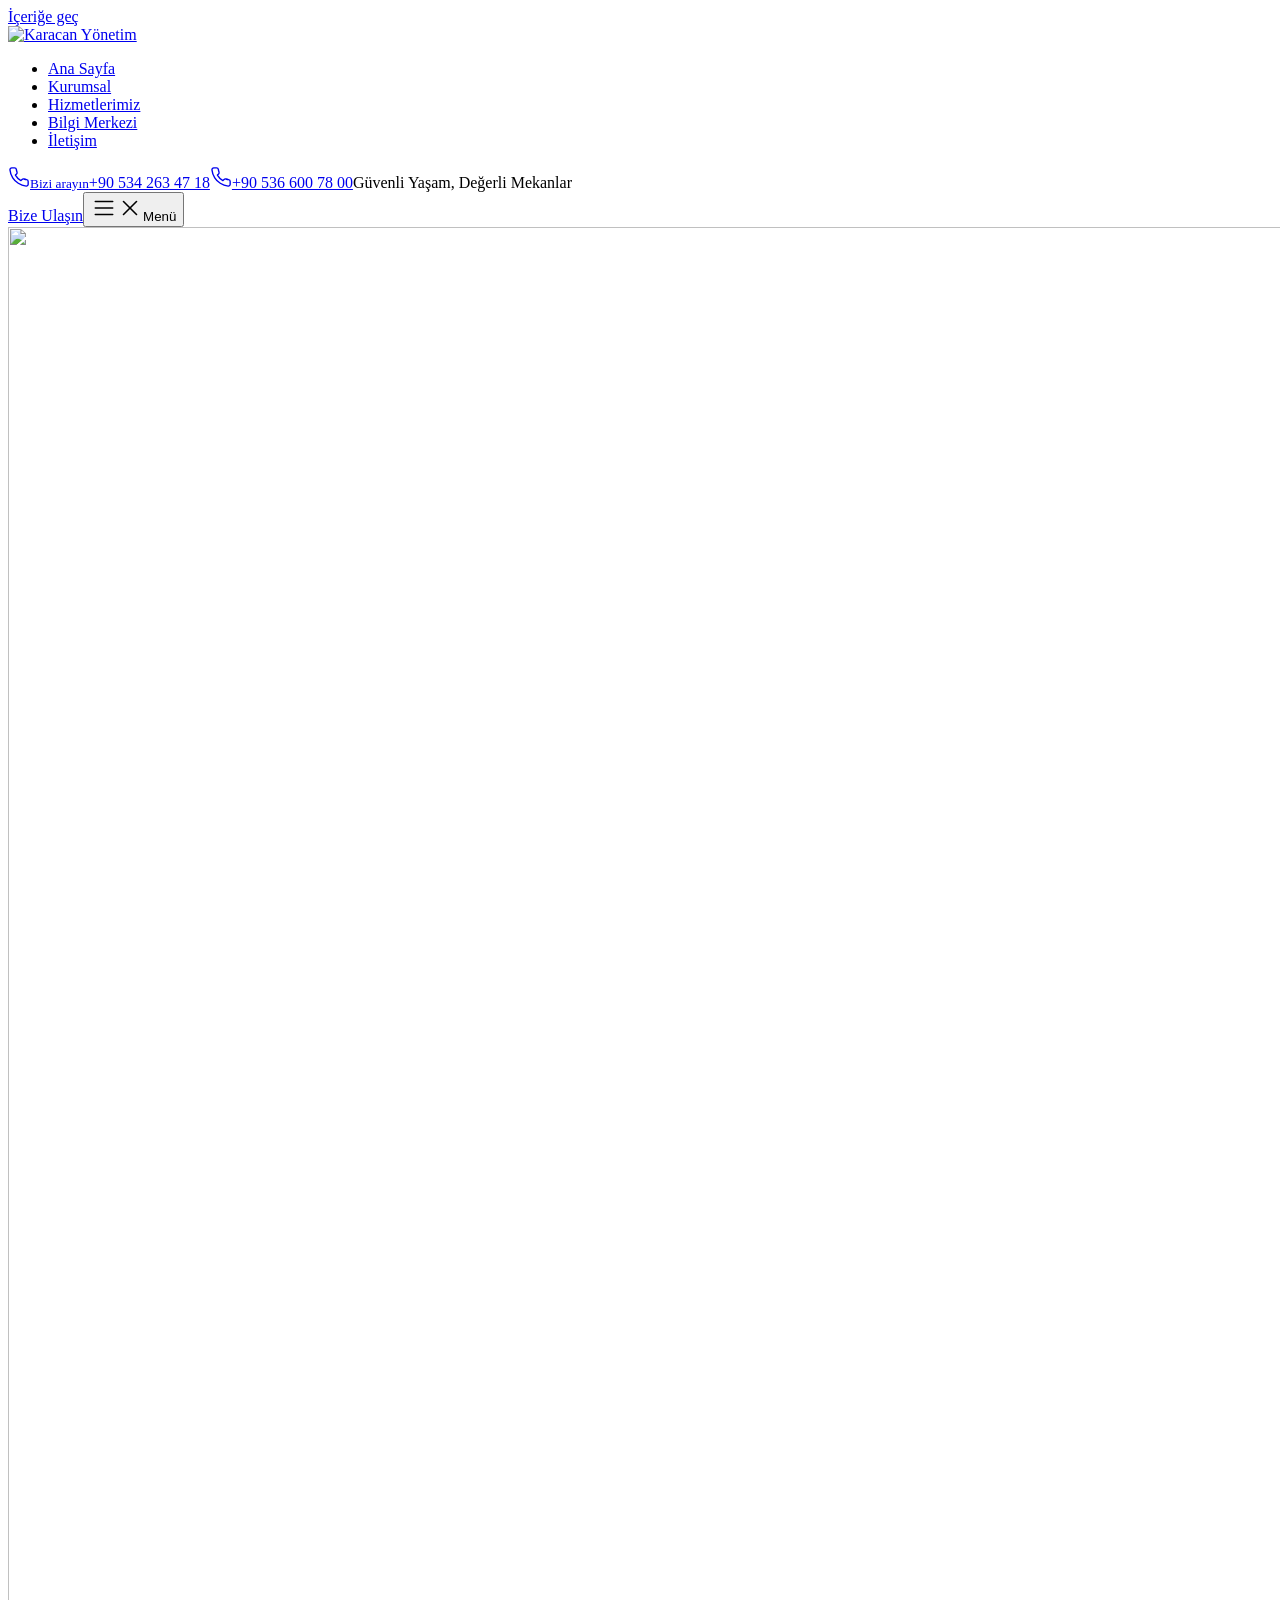
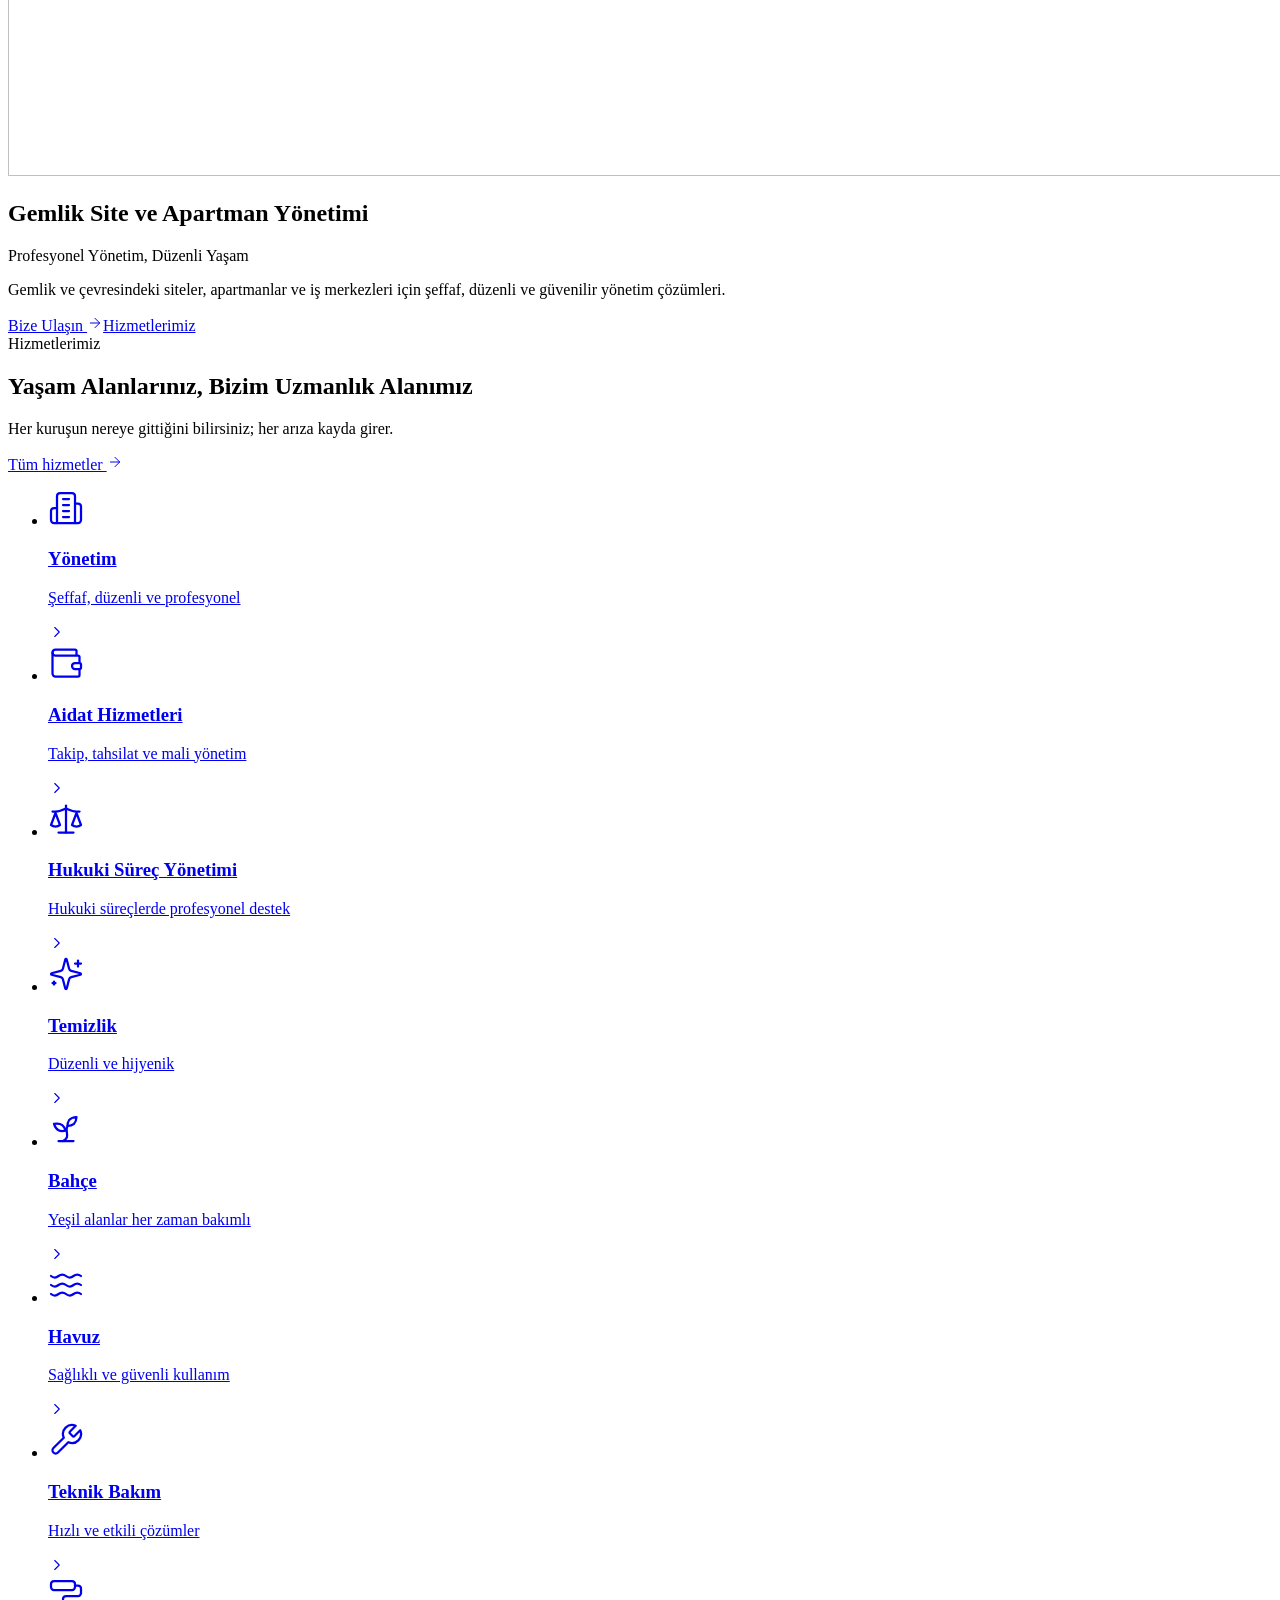
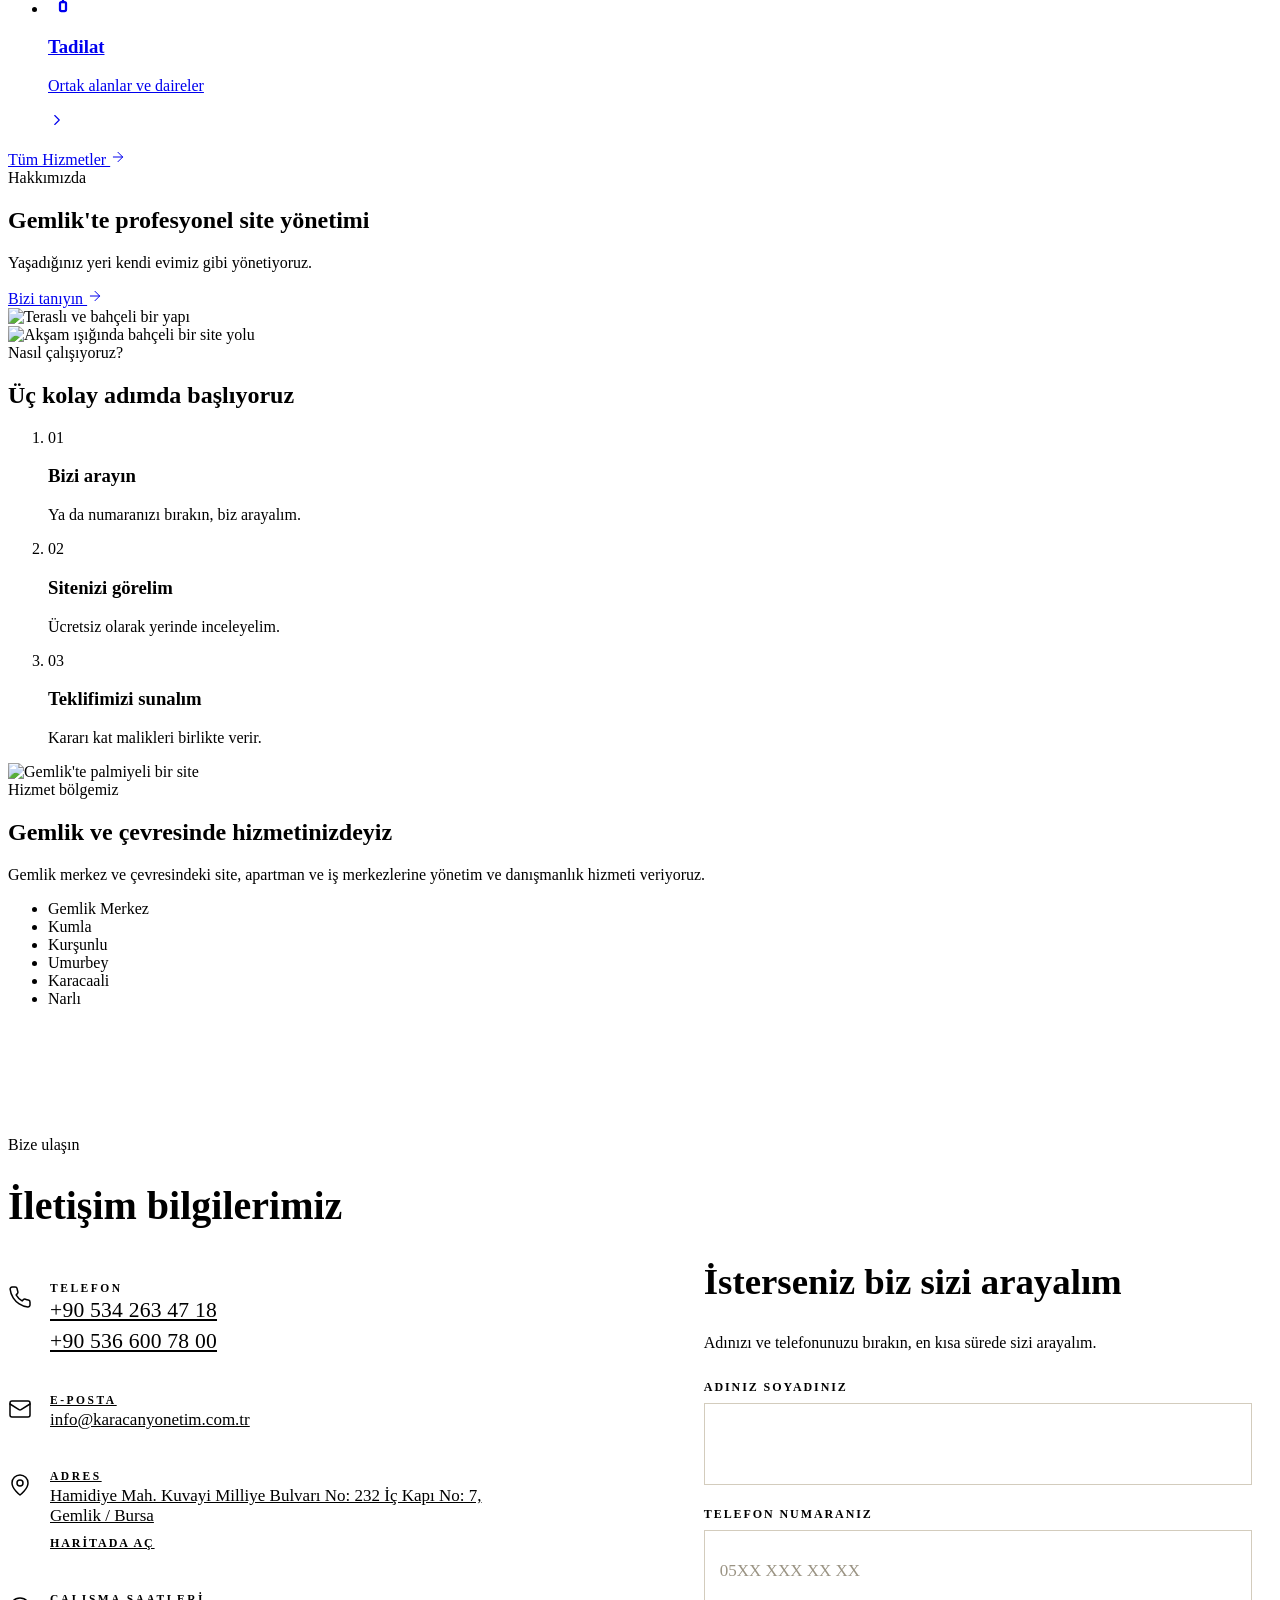
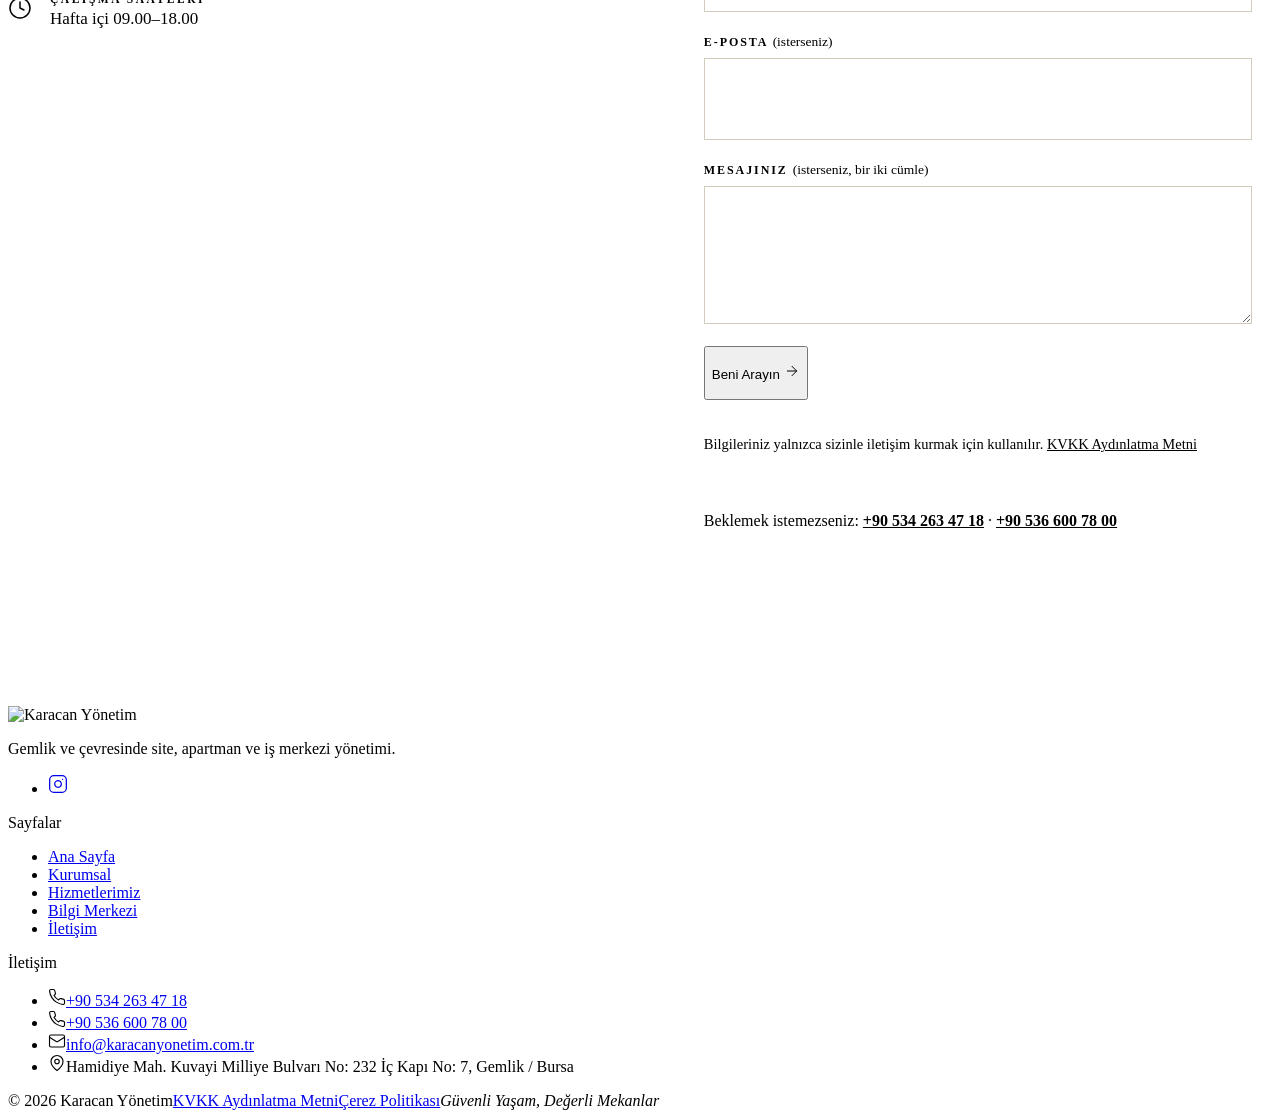
==== commit 75f42ed8: "Kurumsal: kurucu fotoğrafı kaldırıldı, yerine MK monogramı Co-Authored-By: Claude Opus 5.5 <noreply@" ====
--- a/index.html
+++ b/index.html
@@ -1,4 +1,4 @@
 <!DOCTYPE html><html lang="tr"><head><meta charset="utf-8"><meta name="viewport" content="width=device-width, initial-scale=1"><title>Karacan Yönetim | Gemlik Site ve Apartman Yönetimi</title><meta name="description" content="Karacan Yönetim: Gemlik, Kumla, Kurşunlu ve Umurbey’de site, apartman ve iş merkezi yönetimi. Aidat, temizlik, bahçe, havuz, teknik bakım ve tadilat. Tel: 0534 263 47 18"><link rel="canonical" href="https://karacanyonetim.com.tr/karacan-onizleme/"><meta name="robots" content="noindex, nofollow"><meta name="theme-color" content="#F7F5EF"><link rel="icon" href="/karacan-onizleme/favicon.svg" type="image/svg+xml"><link rel="icon" href="/karacan-onizleme/favicon.png" sizes="32x32"><link rel="apple-touch-icon" href="/karacan-onizleme/apple-touch-icon.png"><meta property="og:type" content="website"><meta property="og:locale" content="tr_TR"><meta property="og:site_name" content="Karacan Yönetim"><meta property="og:title" content="Karacan Yönetim | Gemlik Site ve Apartman Yönetimi"><meta property="og:description" content="Karacan Yönetim: Gemlik, Kumla, Kurşunlu ve Umurbey’de site, apartman ve iş merkezi yönetimi. Aidat, temizlik, bahçe, havuz, teknik bakım ve tadilat. Tel: 0534 263 47 18"><meta property="og:url" content="https://karacanyonetim.com.tr/karacan-onizleme/"><meta property="og:image" content="https://karacanyonetim.com.tr/img/acilis-1200.webp"><script type="application/ld+json">{"@context":"https://schema.org","@type":"ProfessionalService","name":"Karacan Yönetim","description":"Site, Apartman ve İş Merkezi Yönetim ve Danışmanlık","slogan":"Güvenli Yaşam, Değerli Mekanlar","url":"https://karacanyonetim.com.tr/","email":"info@karacanyonetim.com.tr","telephone":["+90 534 263 47 18","+90 536 600 78 00"],"sameAs":["https://www.instagram.com/karacansiteyonetimi/"],"logo":"https://karacanyonetim.com.tr/ikon-512.png","alternateName":["Karacan Site Yönetimi","Karacan Site Yönetim","Karacan Apartman Yönetimi"],"image":"https://karacanyonetim.com.tr/img/acilis-1200.webp","areaServed":[{"@type":"Place","name":"Gemlik"},{"@type":"Place","name":"Kumla"},{"@type":"Place","name":"Kurşunlu"},{"@type":"Place","name":"Umurbey"},{"@type":"Place","name":"Karacaali"},{"@type":"Place","name":"Narlı"},{"@type":"Place","name":"Bursa"}],"knowsAbout":["Site yönetimi","Apartman yönetimi","İş merkezi yönetimi","Kat Mülkiyeti Kanunu"],"hasOfferCatalog":{"@type":"OfferCatalog","name":"Hizmetlerimiz","itemListElement":[{"@type":"Offer","itemOffered":{"@type":"Service","name":"Yönetim","description":"Sitenizin tüm yönetim süreçlerini şeffaf, düzenli ve profesyonel şekilde yürütüyoruz.","areaServed":"Gemlik"}},{"@type":"Offer","itemOffered":{"@type":"Service","name":"Aidat Hizmetleri","description":"Aidat takibi, tahsilat ve mali yönetim hizmetleriyle sitenizin bütçesini kontrol altında tutuyoruz.","areaServed":"Gemlik"}},{"@type":"Offer","itemOffered":{"@type":"Service","name":"Hukuki Süreç Yönetimi","description":"Site ve bina yönetimiyle ilgili hukuki süreçlerde profesyonel destek sağlıyor, sorunlara çözüm üretiyoruz.","areaServed":"Gemlik"}},{"@type":"Offer","itemOffered":{"@type":"Service","name":"Temizlik","description":"Ortak alanlarınızın ve yaşam alanlarınızın temizliği için düzenli ve hijyenik hizmet sunuyoruz.","areaServed":"Gemlik"}},{"@type":"Offer","itemOffered":{"@type":"Service","name":"Bahçe","description":"Bahçenizin bakımını uzman ekiplerimizle yaparak yeşil alanlarınızı her zaman bakımlı tutuyoruz.","areaServed":"Gemlik"}},{"@type":"Offer","itemOffered":{"@type":"Service","name":"Havuz","description":"Havuz temizliği, bakımı ve kimyasal dengenin düzenli kontrolüyle sağlıklı ve güvenli kullanım sağlıyoruz.","areaServed":"Gemlik"}},{"@type":"Offer","itemOffered":{"@type":"Service","name":"Teknik Bakım","description":"Tesisat, elektrik, ısıtma-soğutma gibi teknik arızalarda hızlı ve etkili çözümler sunuyoruz.","areaServed":"Gemlik"}},{"@type":"Offer","itemOffered":{"@type":"Service","name":"Tadilat","description":"Ortak alanlarınız ve daireleriniz için tadilat ve yenileme hizmetleriyle sitenizi daha modern hâle getiriyoruz.","areaServed":"Gemlik"}}]},"address":{"@type":"PostalAddress","streetAddress":"Hamidiye Mah. Kuvayi Milliye Bulvarı No: 232 İç Kapı No: 7","postalCode":"16600","addressLocality":"Gemlik","addressRegion":"Bursa","addressCountry":"TR"}}</script><script type="application/ld+json">{"@context":"https://schema.org","@type":"WebSite","name":"Karacan Yönetim","alternateName":["Karacan Site Yönetimi","karacanyonetim.com.tr"],"url":"https://karacanyonetim.com.tr/","inLanguage":"tr-TR"}</script><link rel="stylesheet" href="/karacan-onizleme/_astro/Temel.BBEWknRL.css"><style>.bize-ulasin[data-astro-cid-7pdlx3l4]{background:var(--fildisi);border-top:1px solid var(--cizgi);padding-block:clamp(64px,9vw,112px)}.ikili[data-astro-cid-7pdlx3l4]{gap:48px;margin-top:28px;display:grid}@media (width>=960px){.ikili[data-astro-cid-7pdlx3l4]{grid-template-columns:1fr 1.1fr;align-items:start;gap:80px}}
 </style><link rel="stylesheet" href="/karacan-onizleme/_astro/index.C8R7M8er.css"><style>.bilgiler[data-astro-cid-l3zmdbaa] h2[data-astro-cid-l3zmdbaa]{margin-top:0;font-size:clamp(1.85rem,1.45rem + 1.6vw,2.5rem)}ul[data-astro-cid-l3zmdbaa]{border-top:1px solid var(--cizgi);margin-top:28px;padding:0;list-style:none}li[data-astro-cid-l3zmdbaa]{border-bottom:1px solid var(--cizgi)}li[data-astro-cid-l3zmdbaa]>a[data-astro-cid-l3zmdbaa],li[data-astro-cid-l3zmdbaa]>div[data-astro-cid-l3zmdbaa]{color:var(--siyah);word-break:break-word;align-items:flex-start;gap:18px;padding:20px 0;font-size:17px;display:flex}li[data-astro-cid-l3zmdbaa]>a[data-astro-cid-l3zmdbaa]:hover{color:var(--altin-yazi)}li[data-astro-cid-l3zmdbaa] svg{color:var(--altin-yazi);flex:none;margin-top:3px}small[data-astro-cid-l3zmdbaa]{color:var(--soluk);letter-spacing:.22em;text-transform:uppercase;margin-bottom:4px;font-size:11.5px;font-weight:600;display:block}em[data-astro-cid-l3zmdbaa]{border-bottom:1px solid var(--altin);letter-spacing:.16em;text-transform:uppercase;color:var(--siyah);margin-top:10px;padding-bottom:2px;font-size:12px;font-style:normal;font-weight:600;display:table}.one-cikan[data-astro-cid-l3zmdbaa] .tel[data-astro-cid-l3zmdbaa]{letter-spacing:.01em;color:var(--siyah);font-size:1.35rem;font-weight:500;display:table}.one-cikan[data-astro-cid-l3zmdbaa] .tel[data-astro-cid-l3zmdbaa]+.tel[data-astro-cid-l3zmdbaa]{margin-top:6px}.one-cikan[data-astro-cid-l3zmdbaa] .tel[data-astro-cid-l3zmdbaa]:hover{color:var(--altin-yazi)}.form{gap:22px;display:grid}.alan{gap:8px;display:grid}.alan>span{letter-spacing:.16em;text-transform:uppercase;color:var(--siyah);font-size:12px;font-weight:600}.alan>span small{letter-spacing:0;text-transform:none;color:var(--soluk);font-size:13.5px;font-weight:400}.form input:not([type=checkbox]):not([type=radio]),.form textarea{width:100%;min-height:54px;font:inherit;color:var(--siyah);background:var(--beyaz);border:1px solid #d3ccbd;border-radius:0;padding:13px 15px;font-size:17px;transition:border-color .2s,box-shadow .2s}.form textarea{resize:vertical;min-height:110px}.form input:focus,.form textarea:focus{border-color:var(--altin);outline:none;box-shadow:0 0 0 3px #c9a96b40}.form input::placeholder,.form textarea::placeholder{color:#9a9383}.tuzak{width:1px;height:1px;position:absolute;left:-9999px;overflow:hidden}.form-durum{border-left:2px solid var(--altin);background:#fbf3e2;padding:14px 16px;font-size:16px}.form button[type=submit]{width:100%;min-height:54px}@media (width>=640px){.form button[type=submit]{justify-self:start;width:auto}}.form button[disabled]{opacity:.6;cursor:wait}.form-tamam{background:var(--fildisi);border-left:2px solid var(--altin);outline:none;padding:28px 24px}.form-tamam h3{font-size:1.6rem}.form-tamam p{color:var(--soluk);margin-top:8px}.form.gonderildi>:not(.form-tamam){display:none}.arayalim[data-astro-cid-ch3zozth]{background:var(--beyaz);border:1px solid var(--cizgi);scroll-margin-top:calc(var(--ust-bar) + 16px);padding:32px 22px}@media (width>=768px){.arayalim[data-astro-cid-ch3zozth]{padding:48px 52px}}.arayalim-bas[data-astro-cid-ch3zozth] h2[data-astro-cid-ch3zozth]{font-size:clamp(1.75rem,1.4rem + 1.4vw,2.3rem)}.arayalim-bas[data-astro-cid-ch3zozth] p[data-astro-cid-ch3zozth]{color:var(--soluk);margin-top:12px}.arayalim[data-astro-cid-ch3zozth] .form[data-astro-cid-ch3zozth]{margin-top:28px}.kvkk-not[data-astro-cid-ch3zozth]{color:var(--soluk);font-size:14.5px}.kvkk-not[data-astro-cid-ch3zozth] a[data-astro-cid-ch3zozth]{color:var(--siyah);border-bottom:1px solid var(--altin)}.ya-da[data-astro-cid-ch3zozth]{border-top:1px solid var(--cizgi);color:var(--soluk);margin-top:24px;padding-top:20px;font-size:16px}.ya-da[data-astro-cid-ch3zozth] a[data-astro-cid-ch3zozth]{color:var(--siyah);border-bottom:1px solid var(--altin);white-space:nowrap;font-weight:600}
-</style></head><body><a href="#icerik" class="gorunmez">İçeriğe geç</a><header class="ust" data-astro-cid-amg5ateg><div class="kap ust-ic" data-astro-cid-amg5ateg><a href="/karacan-onizleme/" class="logo" aria-label="Karacan Yönetim ana sayfa" data-astro-cid-amg5ateg><img src="/karacan-onizleme/logo/karacan-yatay-renkli.svg" alt="Karacan Yönetim" width="195" height="64" data-astro-cid-amg5ateg></a><nav class="menu" id="menu" aria-label="Ana menü" data-astro-cid-amg5ateg><ul data-astro-cid-amg5ateg><li data-astro-cid-amg5ateg><a href="/karacan-onizleme/" aria-current="page" data-astro-cid-amg5ateg>Ana Sayfa</a></li><li data-astro-cid-amg5ateg><a href="/karacan-onizleme/kurumsal/" data-astro-cid-amg5ateg>Kurumsal</a></li><li data-astro-cid-amg5ateg><a href="/karacan-onizleme/hizmetler/" data-astro-cid-amg5ateg>Hizmetlerimiz</a></li><li data-astro-cid-amg5ateg><a href="/karacan-onizleme/bilgi-merkezi/" data-astro-cid-amg5ateg>Bilgi Merkezi</a></li><li data-astro-cid-amg5ateg><a href="/karacan-onizleme/iletisim/" data-astro-cid-amg5ateg>İletişim</a></li></ul><a href="tel:+905342634718" class="menu-ara" data-astro-cid-amg5ateg><svg width="22" height="22" viewBox="0 0 24 24" fill="none" stroke="currentColor" stroke-width="1.5" stroke-linecap="round" stroke-linejoin="round" aria-hidden="true"><path d="M22 16.92v3a2 2 0 0 1-2.18 2 19.79 19.79 0 0 1-8.63-3.07 19.5 19.5 0 0 1-6-6 19.79 19.79 0 0 1-3.07-8.67A2 2 0 0 1 4.11 2h3a2 2 0 0 1 2 1.72 12.84 12.84 0 0 0 .7 2.81 2 2 0 0 1-.45 2.11L8.09 9.91a16 16 0 0 0 6 6l1.27-1.27a2 2 0 0 1 2.11-.45 12.84 12.84 0 0 0 2.81.7A2 2 0 0 1 22 16.92z"/></svg><span data-astro-cid-amg5ateg><small data-astro-cid-amg5ateg>Bizi arayın</small>+90 534 263 47 18</span></a><a href="tel:+905366007800" class="menu-ara" data-astro-cid-amg5ateg><svg width="22" height="22" viewBox="0 0 24 24" fill="none" stroke="currentColor" stroke-width="1.5" stroke-linecap="round" stroke-linejoin="round" aria-hidden="true"><path d="M22 16.92v3a2 2 0 0 1-2.18 2 19.79 19.79 0 0 1-8.63-3.07 19.5 19.5 0 0 1-6-6 19.79 19.79 0 0 1-3.07-8.67A2 2 0 0 1 4.11 2h3a2 2 0 0 1 2 1.72 12.84 12.84 0 0 0 .7 2.81 2 2 0 0 1-.45 2.11L8.09 9.91a16 16 0 0 0 6 6l1.27-1.27a2 2 0 0 1 2.11-.45 12.84 12.84 0 0 0 2.81.7A2 2 0 0 1 22 16.92z"/></svg><span data-astro-cid-amg5ateg>+90 536 600 78 00</span></a><span class="menu-slogan" data-astro-cid-amg5ateg>Güvenli Yaşam, Değerli Mekanlar</span></nav><a href="/karacan-onizleme/iletisim/" class="dugme dugme-altin ust-iletisim" data-astro-cid-amg5ateg>Bize Ulaşın</a><button class="menu-dugme" aria-controls="menu" aria-expanded="false" data-astro-cid-amg5ateg><svg class="ac" width="26" height="26" viewBox="0 0 24 24" fill="none" stroke="currentColor" stroke-width="1.5" stroke-linecap="round" stroke-linejoin="round" aria-hidden="true"><path d="M4 6h16"/><path d="M4 12h16"/><path d="M4 18h16"/></svg><svg class="kapa" width="26" height="26" viewBox="0 0 24 24" fill="none" stroke="currentColor" stroke-width="1.5" stroke-linecap="round" stroke-linejoin="round" aria-hidden="true"><path d="M18 6 6 18"/><path d="m6 6 12 12"/></svg><span class="menu-yazi" data-astro-cid-amg5ateg>Menü</span></button></div></header><script type="module">var e=document.querySelector(`.menu-dugme`),t=document.querySelector(`.ust`),n=e.querySelector(`.menu-yazi`);e.addEventListener(`click`,()=>{let r=t.classList.toggle(`acik`);e.setAttribute(`aria-expanded`,String(r)),n.textContent=r?`Kapat`:`Menü`,document.body.style.overflow=r?`hidden`:``});</script><main id="icerik"><section class="acilis" data-astro-cid-lcdefpme><picture data-astro-cid-lcdefpme><source media="(max-width: 767px)" srcset="/karacan-onizleme/img/acilis-dikey-800.webp 800w, /karacan-onizleme/img/acilis-dikey-1200.webp 1200w" sizes="100vw" width="1200" height="1600" data-astro-cid-lcdefpme><img class="acilis-gorsel" src="/karacan-onizleme/img/acilis-2400.webp" srcset="/karacan-onizleme/img/acilis-1200.webp 1200w, /karacan-onizleme/img/acilis-2400.webp 2400w" sizes="100vw" alt="" fetchpriority="high" width="2400" height="1549" data-astro-cid-lcdefpme></picture><div class="kap acilis-ic" data-astro-cid-lcdefpme><h1 class="ust-baslik" data-astro-cid-lcdefpme>Gemlik Site ve Apartman Yönetimi</h1><p class="acilis-baslik" data-astro-cid-lcdefpme>Profesyonel Yönetim, Düzenli Yaşam</p><p data-astro-cid-lcdefpme>Gemlik ve çevresindeki siteler, apartmanlar ve iş merkezleri için şeffaf, düzenli ve güvenilir yönetim çözümleri.</p><div class="acilis-dugmeler" data-astro-cid-lcdefpme><a href="/karacan-onizleme/iletisim/" class="dugme dugme-altin" data-astro-cid-lcdefpme>Bize Ulaşın <svg width="16" height="16" viewBox="0 0 24 24" fill="none" stroke="currentColor" stroke-width="1.5" stroke-linecap="round" stroke-linejoin="round" aria-hidden="true"><path d="M5 12h14"/><path d="m12 5 7 7-7 7"/></svg></a><a href="/karacan-onizleme/hizmetler/" class="dugme dugme-acik" data-astro-cid-lcdefpme>Hizmetlerimiz</a></div></div></section><section class="bolum hizmetler" data-astro-cid-lcdefpme><div class="kap" data-astro-cid-lcdefpme><div class="bolum-bas" data-astro-cid-lcdefpme><div data-astro-cid-lcdefpme><span class="ust-baslik" data-astro-cid-lcdefpme>Hizmetlerimiz</span><h2 data-astro-cid-lcdefpme>Yaşam Alanlarınız, Bizim Uzmanlık Alanımız</h2></div><div class="bolum-bas-yan" data-astro-cid-lcdefpme><p data-astro-cid-lcdefpme>Her kuruşun nereye gittiğini bilirsiniz; her arıza kayda girer.</p><a href="/karacan-onizleme/hizmetler/" class="bag" data-astro-cid-lcdefpme>Tüm hizmetler <svg width="16" height="16" viewBox="0 0 24 24" fill="none" stroke="currentColor" stroke-width="1.5" stroke-linecap="round" stroke-linejoin="round" aria-hidden="true"><path d="M5 12h14"/><path d="m12 5 7 7-7 7"/></svg></a></div></div><ul class="hizmet-liste" data-astro-cid-lcdefpme><li data-astro-cid-lcdefpme><a href="/karacan-onizleme/hizmetler/#yonetim" data-astro-cid-lcdefpme><svg width="36" height="36" viewBox="0 0 24 24" fill="none" stroke="currentColor" stroke-width="1.5" stroke-linecap="round" stroke-linejoin="round" aria-hidden="true"><path d="M6 22V4a2 2 0 0 1 2-2h8a2 2 0 0 1 2 2v18Z"/><path d="M6 12H4a2 2 0 0 0-2 2v6a2 2 0 0 0 2 2h2"/><path d="M18 9h2a2 2 0 0 1 2 2v9a2 2 0 0 1-2 2h-2"/><path d="M10 6h4"/><path d="M10 10h4"/><path d="M10 14h4"/><path d="M10 18h4"/></svg><span data-astro-cid-lcdefpme><h3 data-astro-cid-lcdefpme>Yönetim</h3><p data-astro-cid-lcdefpme>Şeffaf, düzenli ve profesyonel</p></span><svg class="ok-sag" width="18" height="18" viewBox="0 0 24 24" fill="none" stroke="currentColor" stroke-width="1.5" stroke-linecap="round" stroke-linejoin="round" aria-hidden="true"><path d="m9 18 6-6-6-6"/></svg></a></li><li data-astro-cid-lcdefpme><a href="/karacan-onizleme/hizmetler/#aidat" data-astro-cid-lcdefpme><svg width="36" height="36" viewBox="0 0 24 24" fill="none" stroke="currentColor" stroke-width="1.5" stroke-linecap="round" stroke-linejoin="round" aria-hidden="true"><path d="M19 7V4a1 1 0 0 0-1-1H5a2 2 0 0 0 0 4h15a1 1 0 0 1 1 1v4h-3a2 2 0 0 0 0 4h3a1 1 0 0 0 1-1v-2a1 1 0 0 0-1-1"/><path d="M3 5v14a2 2 0 0 0 2 2h15a1 1 0 0 0 1-1v-4"/></svg><span data-astro-cid-lcdefpme><h3 data-astro-cid-lcdefpme>Aidat Hizmetleri</h3><p data-astro-cid-lcdefpme>Takip, tahsilat ve mali yönetim</p></span><svg class="ok-sag" width="18" height="18" viewBox="0 0 24 24" fill="none" stroke="currentColor" stroke-width="1.5" stroke-linecap="round" stroke-linejoin="round" aria-hidden="true"><path d="m9 18 6-6-6-6"/></svg></a></li><li data-astro-cid-lcdefpme><a href="/karacan-onizleme/hizmetler/#hukuki" data-astro-cid-lcdefpme><svg width="36" height="36" viewBox="0 0 24 24" fill="none" stroke="currentColor" stroke-width="1.5" stroke-linecap="round" stroke-linejoin="round" aria-hidden="true"><path d="m16 16 3-8 3 8c-.87.65-1.92 1-3 1s-2.13-.35-3-1Z"/><path d="m2 16 3-8 3 8c-.87.65-1.92 1-3 1s-2.13-.35-3-1Z"/><path d="M7 21h10"/><path d="M12 3v18"/><path d="M3 7h2c2 0 5-1 7-2 2 1 5 2 7 2h2"/></svg><span data-astro-cid-lcdefpme><h3 data-astro-cid-lcdefpme>Hukuki Süreç Yönetimi</h3><p data-astro-cid-lcdefpme>Hukuki süreçlerde profesyonel destek</p></span><svg class="ok-sag" width="18" height="18" viewBox="0 0 24 24" fill="none" stroke="currentColor" stroke-width="1.5" stroke-linecap="round" stroke-linejoin="round" aria-hidden="true"><path d="m9 18 6-6-6-6"/></svg></a></li><li data-astro-cid-lcdefpme><a href="/karacan-onizleme/hizmetler/#temizlik" data-astro-cid-lcdefpme><svg width="36" height="36" viewBox="0 0 24 24" fill="none" stroke="currentColor" stroke-width="1.5" stroke-linecap="round" stroke-linejoin="round" aria-hidden="true"><path d="M9.937 15.5A2 2 0 0 0 8.5 14.063l-6.135-1.582a.5.5 0 0 1 0-.962L8.5 9.936A2 2 0 0 0 9.937 8.5l1.582-6.135a.5.5 0 0 1 .963 0L14.063 8.5A2 2 0 0 0 15.5 9.937l6.135 1.581a.5.5 0 0 1 0 .964L15.5 14.063a2 2 0 0 0-1.437 1.437l-1.582 6.135a.5.5 0 0 1-.963 0z"/><path d="M20 3v4"/><path d="M22 5h-4"/><path d="M4 17v2"/><path d="M5 18H3"/></svg><span data-astro-cid-lcdefpme><h3 data-astro-cid-lcdefpme>Temizlik</h3><p data-astro-cid-lcdefpme>Düzenli ve hijyenik</p></span><svg class="ok-sag" width="18" height="18" viewBox="0 0 24 24" fill="none" stroke="currentColor" stroke-width="1.5" stroke-linecap="round" stroke-linejoin="round" aria-hidden="true"><path d="m9 18 6-6-6-6"/></svg></a></li><li data-astro-cid-lcdefpme><a href="/karacan-onizleme/hizmetler/#bahce" data-astro-cid-lcdefpme><svg width="36" height="36" viewBox="0 0 24 24" fill="none" stroke="currentColor" stroke-width="1.5" stroke-linecap="round" stroke-linejoin="round" aria-hidden="true"><path d="M7 20h10"/><path d="M10 20c5.5-2.5.8-6.4 3-10"/><path d="M9.5 9.4c1.1.8 1.8 2.2 2.3 3.7-2 .4-3.5.4-4.8-.3-1.2-.6-2.3-1.9-3-4.2 2.8-.5 4.4 0 5.5.8z"/><path d="M14.1 6a7 7 0 0 0-1.1 4c1.9-.1 3.3-.6 4.3-1.4 1-1 1.6-2.3 1.7-4.6-2.7.1-4 1-4.9 2z"/></svg><span data-astro-cid-lcdefpme><h3 data-astro-cid-lcdefpme>Bahçe</h3><p data-astro-cid-lcdefpme>Yeşil alanlar her zaman bakımlı</p></span><svg class="ok-sag" width="18" height="18" viewBox="0 0 24 24" fill="none" stroke="currentColor" stroke-width="1.5" stroke-linecap="round" stroke-linejoin="round" aria-hidden="true"><path d="m9 18 6-6-6-6"/></svg></a></li><li data-astro-cid-lcdefpme><a href="/karacan-onizleme/hizmetler/#havuz" data-astro-cid-lcdefpme><svg width="36" height="36" viewBox="0 0 24 24" fill="none" stroke="currentColor" stroke-width="1.5" stroke-linecap="round" stroke-linejoin="round" aria-hidden="true"><path d="M2 6c.6.5 1.2 1 2.5 1C7 7 7 5 9.5 5c2.6 0 2.4 2 5 2 2.5 0 2.5-2 5-2 1.3 0 1.9.5 2.5 1"/><path d="M2 12c.6.5 1.2 1 2.5 1 2.5 0 2.5-2 5-2 2.6 0 2.4 2 5 2 2.5 0 2.5-2 5-2 1.3 0 1.9.5 2.5 1"/><path d="M2 18c.6.5 1.2 1 2.5 1 2.5 0 2.5-2 5-2 2.6 0 2.4 2 5 2 2.5 0 2.5-2 5-2 1.3 0 1.9.5 2.5 1"/></svg><span data-astro-cid-lcdefpme><h3 data-astro-cid-lcdefpme>Havuz</h3><p data-astro-cid-lcdefpme>Sağlıklı ve güvenli kullanım</p></span><svg class="ok-sag" width="18" height="18" viewBox="0 0 24 24" fill="none" stroke="currentColor" stroke-width="1.5" stroke-linecap="round" stroke-linejoin="round" aria-hidden="true"><path d="m9 18 6-6-6-6"/></svg></a></li><li data-astro-cid-lcdefpme><a href="/karacan-onizleme/hizmetler/#teknik-bakim" data-astro-cid-lcdefpme><svg width="36" height="36" viewBox="0 0 24 24" fill="none" stroke="currentColor" stroke-width="1.5" stroke-linecap="round" stroke-linejoin="round" aria-hidden="true"><path d="M14.7 6.3a1 1 0 0 0 0 1.4l1.6 1.6a1 1 0 0 0 1.4 0l3.77-3.77a6 6 0 0 1-7.94 7.94l-6.91 6.91a2.12 2.12 0 0 1-3-3l6.91-6.91a6 6 0 0 1 7.94-7.94l-3.76 3.76z"/></svg><span data-astro-cid-lcdefpme><h3 data-astro-cid-lcdefpme>Teknik Bakım</h3><p data-astro-cid-lcdefpme>Hızlı ve etkili çözümler</p></span><svg class="ok-sag" width="18" height="18" viewBox="0 0 24 24" fill="none" stroke="currentColor" stroke-width="1.5" stroke-linecap="round" stroke-linejoin="round" aria-hidden="true"><path d="m9 18 6-6-6-6"/></svg></a></li><li data-astro-cid-lcdefpme><a href="/karacan-onizleme/hizmetler/#tadilat" data-astro-cid-lcdefpme><svg width="36" height="36" viewBox="0 0 24 24" fill="none" stroke="currentColor" stroke-width="1.5" stroke-linecap="round" stroke-linejoin="round" aria-hidden="true"><rect width="16" height="6" x="2" y="2" rx="2"/><path d="M10 16v-2a2 2 0 0 1 2-2h8a2 2 0 0 0 2-2V7a2 2 0 0 0-2-2h-2"/><rect width="4" height="6" x="8" y="16" rx="1"/></svg><span data-astro-cid-lcdefpme><h3 data-astro-cid-lcdefpme>Tadilat</h3><p data-astro-cid-lcdefpme>Ortak alanlar ve daireler</p></span><svg class="ok-sag" width="18" height="18" viewBox="0 0 24 24" fill="none" stroke="currentColor" stroke-width="1.5" stroke-linecap="round" stroke-linejoin="round" aria-hidden="true"><path d="m9 18 6-6-6-6"/></svg></a></li></ul><a href="/karacan-onizleme/hizmetler/" class="dugme dugme-altin tum-hizmetler" data-astro-cid-lcdefpme>Tüm Hizmetler <svg width="16" height="16" viewBox="0 0 24 24" fill="none" stroke="currentColor" stroke-width="1.5" stroke-linecap="round" stroke-linejoin="round" aria-hidden="true"><path d="M5 12h14"/><path d="m12 5 7 7-7 7"/></svg></a></div></section><section class="hakkinda" data-astro-cid-lcdefpme><div class="kap hakkinda-ic" data-astro-cid-lcdefpme><div class="hakkinda-metin" data-astro-cid-lcdefpme><span class="ust-baslik" data-astro-cid-lcdefpme>Hakkımızda</span><h2 data-astro-cid-lcdefpme>Gemlik&#39;te profesyonel site yönetimi</h2><p data-astro-cid-lcdefpme>Yaşadığınız yeri kendi evimiz gibi yönetiyoruz.</p><a href="/karacan-onizleme/kurumsal/" class="bag" data-astro-cid-lcdefpme>Bizi tanıyın <svg width="16" height="16" viewBox="0 0 24 24" fill="none" stroke="currentColor" stroke-width="1.5" stroke-linecap="round" stroke-linejoin="round" aria-hidden="true"><path d="M5 12h14"/><path d="m12 5 7 7-7 7"/></svg></a></div><div class="hakkinda-gorsel" data-astro-cid-lcdefpme><img src="/karacan-onizleme/img/teras-1600.webp" srcset="/karacan-onizleme/img/teras-800.webp 800w, /karacan-onizleme/img/teras-1600.webp 1600w" sizes="(min-width: 900px) 50vw, 100vw" alt="Teraslı ve bahçeli bir yapı" loading="lazy" width="1600" height="1067" data-astro-cid-lcdefpme></div></div></section><section class="bolum surec" data-astro-cid-lcdefpme><div class="kap surec-ic" data-astro-cid-lcdefpme><div class="surec-gorsel" data-astro-cid-lcdefpme><img src="/karacan-onizleme/img/bahce-1600.webp" srcset="/karacan-onizleme/img/bahce-800.webp 800w, /karacan-onizleme/img/bahce-1600.webp 1600w" sizes="(min-width: 900px) 50vw, 100vw" alt="Akşam ışığında bahçeli bir site yolu" loading="lazy" width="1600" height="1067" data-astro-cid-lcdefpme></div><div data-astro-cid-lcdefpme><span class="ust-baslik" data-astro-cid-lcdefpme>Nasıl çalışıyoruz?</span><h2 data-astro-cid-lcdefpme>Üç kolay adımda başlıyoruz</h2><ol class="adimlar" data-astro-cid-lcdefpme><li data-astro-cid-lcdefpme><span class="no" data-astro-cid-lcdefpme>01</span><div data-astro-cid-lcdefpme><h3 data-astro-cid-lcdefpme>Bizi arayın</h3><p data-astro-cid-lcdefpme>Ya da numaranızı bırakın, biz arayalım.</p></div></li><li data-astro-cid-lcdefpme><span class="no" data-astro-cid-lcdefpme>02</span><div data-astro-cid-lcdefpme><h3 data-astro-cid-lcdefpme>Sitenizi görelim</h3><p data-astro-cid-lcdefpme>Ücretsiz olarak yerinde inceleyelim.</p></div></li><li data-astro-cid-lcdefpme><span class="no" data-astro-cid-lcdefpme>03</span><div data-astro-cid-lcdefpme><h3 data-astro-cid-lcdefpme>Teklifimizi sunalım</h3><p data-astro-cid-lcdefpme>Kararı kat malikleri birlikte verir.</p></div></li></ol></div></div></section><section class="bolge" data-astro-cid-lcdefpme><div class="bolge-gorsel" data-astro-cid-lcdefpme><img src="/karacan-onizleme/img/yazlik-1600.webp" srcset="/karacan-onizleme/img/yazlik-800.webp 800w, /karacan-onizleme/img/yazlik-1600.webp 1600w, /karacan-onizleme/img/yazlik-2000.webp 2000w" sizes="(min-width: 900px) 50vw, 100vw" alt="Gemlik'te palmiyeli bir site" loading="lazy" width="1600" height="1073" data-astro-cid-lcdefpme></div><div class="bolge-metin" data-astro-cid-lcdefpme><span class="ust-baslik" data-astro-cid-lcdefpme>Hizmet bölgemiz</span><h2 data-astro-cid-lcdefpme>Gemlik ve çevresinde hizmetinizdeyiz</h2><p data-astro-cid-lcdefpme>Gemlik merkez ve çevresindeki site, apartman ve iş merkezlerine yönetim ve danışmanlık hizmeti veriyoruz.</p><ul class="yerler" data-astro-cid-lcdefpme><li data-astro-cid-lcdefpme>Gemlik Merkez</li><li data-astro-cid-lcdefpme>Kumla</li><li data-astro-cid-lcdefpme>Kurşunlu</li><li data-astro-cid-lcdefpme>Umurbey</li><li data-astro-cid-lcdefpme>Karacaali</li><li data-astro-cid-lcdefpme>Narlı</li></ul></div></section><section class="bize-ulasin" id="bize-ulasin" data-astro-cid-7pdlx3l4><div class="kap" data-astro-cid-7pdlx3l4><span class="ust-baslik" data-astro-cid-7pdlx3l4>Bize ulaşın</span><div class="ikili" data-astro-cid-7pdlx3l4><div class="bilgiler" data-astro-cid-l3zmdbaa><h2 data-astro-cid-l3zmdbaa>İletişim bilgilerimiz</h2><ul data-astro-cid-l3zmdbaa><li class="one-cikan" data-astro-cid-l3zmdbaa><div data-astro-cid-l3zmdbaa><svg width="24" height="24" viewBox="0 0 24 24" fill="none" stroke="currentColor" stroke-width="1.5" stroke-linecap="round" stroke-linejoin="round" aria-hidden="true"><path d="M22 16.92v3a2 2 0 0 1-2.18 2 19.79 19.79 0 0 1-8.63-3.07 19.5 19.5 0 0 1-6-6 19.79 19.79 0 0 1-3.07-8.67A2 2 0 0 1 4.11 2h3a2 2 0 0 1 2 1.72 12.84 12.84 0 0 0 .7 2.81 2 2 0 0 1-.45 2.11L8.09 9.91a16 16 0 0 0 6 6l1.27-1.27a2 2 0 0 1 2.11-.45 12.84 12.84 0 0 0 2.81.7A2 2 0 0 1 22 16.92z"/></svg><span data-astro-cid-l3zmdbaa><small data-astro-cid-l3zmdbaa>Telefon</small><a href="tel:+905342634718" class="tel" data-astro-cid-l3zmdbaa>+90 534 263 47 18</a><a href="tel:+905366007800" class="tel" data-astro-cid-l3zmdbaa>+90 536 600 78 00</a></span></div></li><li data-astro-cid-l3zmdbaa><a href="mailto:info@karacanyonetim.com.tr" data-astro-cid-l3zmdbaa><svg width="24" height="24" viewBox="0 0 24 24" fill="none" stroke="currentColor" stroke-width="1.5" stroke-linecap="round" stroke-linejoin="round" aria-hidden="true"><rect width="20" height="16" x="2" y="4" rx="2"/><path d="m22 7-8.97 5.7a1.94 1.94 0 0 1-2.06 0L2 7"/></svg><span data-astro-cid-l3zmdbaa><small data-astro-cid-l3zmdbaa>E-posta</small>info@karacanyonetim.com.tr</span></a></li><li data-astro-cid-l3zmdbaa><a href="https://www.google.com/maps/search/?api=1&amp;query=Hamidiye%20Mah.%20Kuvayi%20Milliye%20Bulvar%C4%B1%20No%3A%20232%20%C4%B0%C3%A7%20Kap%C4%B1%20No%3A%207%2C%20Gemlik%20%2F%20Bursa" target="_blank" rel="noopener" data-astro-cid-l3zmdbaa><svg width="24" height="24" viewBox="0 0 24 24" fill="none" stroke="currentColor" stroke-width="1.5" stroke-linecap="round" stroke-linejoin="round" aria-hidden="true"><path d="M20 10c0 6-8 12-8 12s-8-6-8-12a8 8 0 0 1 16 0Z"/><circle cx="12" cy="10" r="3"/></svg><span data-astro-cid-l3zmdbaa><small data-astro-cid-l3zmdbaa>Adres</small>Hamidiye Mah. Kuvayi Milliye Bulvarı No: 232 İç Kapı No: 7, Gemlik / Bursa<em data-astro-cid-l3zmdbaa>Haritada aç</em></span></a></li><li data-astro-cid-l3zmdbaa><div data-astro-cid-l3zmdbaa><svg width="24" height="24" viewBox="0 0 24 24" fill="none" stroke="currentColor" stroke-width="1.5" stroke-linecap="round" stroke-linejoin="round" aria-hidden="true"><circle cx="12" cy="12" r="10"/><path d="M12 6v6l4 2"/></svg><span data-astro-cid-l3zmdbaa><small data-astro-cid-l3zmdbaa>Çalışma saatleri</small>Hafta içi 09.00–18.00</span></div></li></ul></div><div class="arayalim" id="sizi-arayalim" data-astro-cid-ch3zozth><div class="arayalim-bas" data-astro-cid-ch3zozth><h2 data-astro-cid-ch3zozth>İsterseniz biz sizi arayalım</h2><p data-astro-cid-ch3zozth>Adınızı ve telefonunuzu bırakın, en kısa sürede sizi arayalım.</p></div><form class="form" data-form="geri-arama" data-adres data-eposta="info@karacanyonetim.com.tr" data-astro-cid-ch3zozth><input type="hidden" name="tur" value="geri-arama" data-astro-cid-ch3zozth><label class="tuzak" aria-hidden="true" data-astro-cid-ch3zozth>Web siteniz <input name="site" tabindex="-1" autocomplete="off" data-astro-cid-ch3zozth></label><label class="alan" data-astro-cid-ch3zozth><span data-astro-cid-ch3zozth>Adınız soyadınız</span><input name="ad" autocomplete="name" required data-astro-cid-ch3zozth></label><label class="alan" data-astro-cid-ch3zozth><span data-astro-cid-ch3zozth>Telefon numaranız</span><input name="telefon" type="tel" autocomplete="tel" inputmode="tel" placeholder="05XX XXX XX XX" required data-astro-cid-ch3zozth></label><label class="alan" data-astro-cid-ch3zozth><span data-astro-cid-ch3zozth>E-posta <small data-astro-cid-ch3zozth>(isterseniz)</small></span><input name="eposta" type="email" autocomplete="email" data-astro-cid-ch3zozth></label><label class="alan" data-astro-cid-ch3zozth><span data-astro-cid-ch3zozth>Mesajınız <small data-astro-cid-ch3zozth>(isterseniz, bir iki cümle)</small></span><textarea name="mesaj" rows="3" data-astro-cid-ch3zozth></textarea></label><p class="form-durum" role="status" hidden data-astro-cid-ch3zozth></p><button type="submit" class="dugme dugme-altin" data-astro-cid-ch3zozth>Beni Arayın <svg width="16" height="16" viewBox="0 0 24 24" fill="none" stroke="currentColor" stroke-width="1.5" stroke-linecap="round" stroke-linejoin="round" aria-hidden="true"><path d="M5 12h14"/><path d="m12 5 7 7-7 7"/></svg></button><p class="kvkk-not" data-astro-cid-ch3zozth>Bilgileriniz yalnızca sizinle iletişim kurmak için kullanılır. <a href="/karacan-onizleme/kvkk/" data-astro-cid-ch3zozth>KVKK Aydınlatma Metni</a></p><div class="form-tamam" tabindex="-1" hidden data-astro-cid-ch3zozth><h3 data-astro-cid-ch3zozth>Teşekkür ederiz.</h3><p data-astro-cid-ch3zozth>Bilgileriniz bize ulaştı, en kısa sürede sizi arayacağız.</p></div></form><p class="ya-da" data-astro-cid-ch3zozth>Beklemek istemezseniz: <a href="tel:+905342634718" data-astro-cid-ch3zozth>+90 534 263 47 18</a> · <a href="tel:+905366007800" data-astro-cid-ch3zozth>+90 536 600 78 00</a></p></div><script type="module">var e={tur:`Form`,yapiTuru:`Yapı türü`,yapiAdi:`Yapının adı`,konum:`Konum`,bolumSayisi:`Bağımsız bölüm sayısı`,blokSayisi:`Blok sayısı`,mevcutYonetim:`Şu anki yönetim`,hizmetler:`İstenen hizmetler`,ad:`Ad soyad`,telefon:`Telefon`,eposta:`E-posta`,rol:`Rolü`,konu:`Konu`,mesaj:`Mesaj`};function t(e){let t={};for(let[n,r]of new FormData(e)){if(n===`site`||n===`kvkk`)continue;let e=String(r).trim();e&&(t[n]=t[n]?`${t[n]}, ${e}`:e)}return t}function n(t,n){let r=n.tur===`geri-arama`?`Geri arama talebi`:`İletişim formu`,i=Object.entries(n).filter(([e])=>e!==`tur`).map(([t,n])=>`${e[t]??t}: ${n}`).join(`
+</style></head><body><a href="#icerik" class="gorunmez">İçeriğe geç</a><header class="ust" data-astro-cid-amg5ateg><div class="kap ust-ic" data-astro-cid-amg5ateg><a href="/karacan-onizleme/" class="logo" aria-label="Karacan Yönetim ana sayfa" data-astro-cid-amg5ateg><img src="/karacan-onizleme/logo/karacan-yatay-renkli.svg" alt="Karacan Yönetim" width="195" height="64" data-astro-cid-amg5ateg></a><nav class="menu" id="menu" aria-label="Ana menü" data-astro-cid-amg5ateg><ul data-astro-cid-amg5ateg><li data-astro-cid-amg5ateg><a href="/karacan-onizleme/" aria-current="page" data-astro-cid-amg5ateg>Ana Sayfa</a></li><li data-astro-cid-amg5ateg><a href="/karacan-onizleme/kurumsal/" data-astro-cid-amg5ateg>Kurumsal</a></li><li data-astro-cid-amg5ateg><a href="/karacan-onizleme/hizmetler/" data-astro-cid-amg5ateg>Hizmetlerimiz</a></li><li data-astro-cid-amg5ateg><a href="/karacan-onizleme/bilgi-merkezi/" data-astro-cid-amg5ateg>Bilgi Merkezi</a></li><li data-astro-cid-amg5ateg><a href="/karacan-onizleme/iletisim/" data-astro-cid-amg5ateg>İletişim</a></li></ul><a href="tel:+905342634718" class="menu-ara" data-astro-cid-amg5ateg><svg width="22" height="22" viewBox="0 0 24 24" fill="none" stroke="currentColor" stroke-width="1.5" stroke-linecap="round" stroke-linejoin="round" aria-hidden="true"><path d="M22 16.92v3a2 2 0 0 1-2.18 2 19.79 19.79 0 0 1-8.63-3.07 19.5 19.5 0 0 1-6-6 19.79 19.79 0 0 1-3.07-8.67A2 2 0 0 1 4.11 2h3a2 2 0 0 1 2 1.72 12.84 12.84 0 0 0 .7 2.81 2 2 0 0 1-.45 2.11L8.09 9.91a16 16 0 0 0 6 6l1.27-1.27a2 2 0 0 1 2.11-.45 12.84 12.84 0 0 0 2.81.7A2 2 0 0 1 22 16.92z"/></svg><span data-astro-cid-amg5ateg><small data-astro-cid-amg5ateg>Bizi arayın</small>+90 534 263 47 18</span></a><a href="tel:+905366007800" class="menu-ara" data-astro-cid-amg5ateg><svg width="22" height="22" viewBox="0 0 24 24" fill="none" stroke="currentColor" stroke-width="1.5" stroke-linecap="round" stroke-linejoin="round" aria-hidden="true"><path d="M22 16.92v3a2 2 0 0 1-2.18 2 19.79 19.79 0 0 1-8.63-3.07 19.5 19.5 0 0 1-6-6 19.79 19.79 0 0 1-3.07-8.67A2 2 0 0 1 4.11 2h3a2 2 0 0 1 2 1.72 12.84 12.84 0 0 0 .7 2.81 2 2 0 0 1-.45 2.11L8.09 9.91a16 16 0 0 0 6 6l1.27-1.27a2 2 0 0 1 2.11-.45 12.84 12.84 0 0 0 2.81.7A2 2 0 0 1 22 16.92z"/></svg><span data-astro-cid-amg5ateg>+90 536 600 78 00</span></a><span class="menu-slogan" data-astro-cid-amg5ateg>Güvenli Yaşam, Değerli Mekanlar</span></nav><a href="/karacan-onizleme/iletisim/" class="dugme dugme-altin ust-iletisim" data-astro-cid-amg5ateg>Bize Ulaşın</a><button class="menu-dugme" aria-controls="menu" aria-expanded="false" data-astro-cid-amg5ateg><svg class="ac" width="26" height="26" viewBox="0 0 24 24" fill="none" stroke="currentColor" stroke-width="1.5" stroke-linecap="round" stroke-linejoin="round" aria-hidden="true"><path d="M4 6h16"/><path d="M4 12h16"/><path d="M4 18h16"/></svg><svg class="kapa" width="26" height="26" viewBox="0 0 24 24" fill="none" stroke="currentColor" stroke-width="1.5" stroke-linecap="round" stroke-linejoin="round" aria-hidden="true"><path d="M18 6 6 18"/><path d="m6 6 12 12"/></svg><span class="menu-yazi" data-astro-cid-amg5ateg>Menü</span></button></div></header><script type="module">var e=document.querySelector(`.menu-dugme`),t=document.querySelector(`.ust`),n=e.querySelector(`.menu-yazi`);e.addEventListener(`click`,()=>{let r=t.classList.toggle(`acik`);e.setAttribute(`aria-expanded`,String(r)),n.textContent=r?`Kapat`:`Menü`,document.body.style.overflow=r?`hidden`:``});</script><main id="icerik"><section class="acilis" data-astro-cid-lcdefpme><picture data-astro-cid-lcdefpme><source media="(max-width: 767px)" srcset="/karacan-onizleme/img/acilis-dikey-800.webp 800w, /karacan-onizleme/img/acilis-dikey-1200.webp 1200w" sizes="100vw" width="1200" height="1600" data-astro-cid-lcdefpme><img class="acilis-gorsel" src="/karacan-onizleme/img/acilis-2400.webp" srcset="/karacan-onizleme/img/acilis-1200.webp 1200w, /karacan-onizleme/img/acilis-2400.webp 2400w" sizes="100vw" alt="" fetchpriority="high" width="2400" height="1549" data-astro-cid-lcdefpme></picture><div class="kap acilis-ic" data-astro-cid-lcdefpme><h1 class="ust-baslik" data-astro-cid-lcdefpme>Gemlik Site ve Apartman Yönetimi</h1><p class="acilis-baslik" data-astro-cid-lcdefpme>Profesyonel Yönetim, Düzenli Yaşam</p><p data-astro-cid-lcdefpme>Gemlik ve çevresindeki siteler, apartmanlar ve iş merkezleri için şeffaf, düzenli ve güvenilir yönetim çözümleri.</p><div class="acilis-dugmeler" data-astro-cid-lcdefpme><a href="/karacan-onizleme/iletisim/" class="dugme dugme-altin" data-astro-cid-lcdefpme>Bize Ulaşın <svg width="16" height="16" viewBox="0 0 24 24" fill="none" stroke="currentColor" stroke-width="1.5" stroke-linecap="round" stroke-linejoin="round" aria-hidden="true"><path d="M5 12h14"/><path d="m12 5 7 7-7 7"/></svg></a><a href="/karacan-onizleme/hizmetler/" class="dugme dugme-acik" data-astro-cid-lcdefpme>Hizmetlerimiz</a></div></div></section><section class="bolum hizmetler" data-astro-cid-lcdefpme><div class="kap" data-astro-cid-lcdefpme><div class="bolum-bas" data-astro-cid-lcdefpme><div data-astro-cid-lcdefpme><span class="ust-baslik" data-astro-cid-lcdefpme>Hizmetlerimiz</span><h2 data-astro-cid-lcdefpme>Yaşam Alanlarınız, Bizim Uzmanlık Alanımız</h2></div><div class="bolum-bas-yan" data-astro-cid-lcdefpme><p data-astro-cid-lcdefpme>Her kuruşun nereye gittiğini bilirsiniz; her arıza kayda girer.</p><a href="/karacan-onizleme/hizmetler/" class="bag" data-astro-cid-lcdefpme>Tüm hizmetler <svg width="16" height="16" viewBox="0 0 24 24" fill="none" stroke="currentColor" stroke-width="1.5" stroke-linecap="round" stroke-linejoin="round" aria-hidden="true"><path d="M5 12h14"/><path d="m12 5 7 7-7 7"/></svg></a></div></div><ul class="hizmet-liste" data-astro-cid-lcdefpme><li data-astro-cid-lcdefpme><a href="/karacan-onizleme/hizmetler/#yonetim" data-astro-cid-lcdefpme><svg width="36" height="36" viewBox="0 0 24 24" fill="none" stroke="currentColor" stroke-width="1.5" stroke-linecap="round" stroke-linejoin="round" aria-hidden="true"><path d="M6 22V4a2 2 0 0 1 2-2h8a2 2 0 0 1 2 2v18Z"/><path d="M6 12H4a2 2 0 0 0-2 2v6a2 2 0 0 0 2 2h2"/><path d="M18 9h2a2 2 0 0 1 2 2v9a2 2 0 0 1-2 2h-2"/><path d="M10 6h4"/><path d="M10 10h4"/><path d="M10 14h4"/><path d="M10 18h4"/></svg><span data-astro-cid-lcdefpme><h3 data-astro-cid-lcdefpme>Yönetim</h3><p data-astro-cid-lcdefpme>Şeffaf, düzenli ve profesyonel</p></span><svg class="ok-sag" width="18" height="18" viewBox="0 0 24 24" fill="none" stroke="currentColor" stroke-width="1.5" stroke-linecap="round" stroke-linejoin="round" aria-hidden="true"><path d="m9 18 6-6-6-6"/></svg></a></li><li data-astro-cid-lcdefpme><a href="/karacan-onizleme/hizmetler/#aidat" data-astro-cid-lcdefpme><svg width="36" height="36" viewBox="0 0 24 24" fill="none" stroke="currentColor" stroke-width="1.5" stroke-linecap="round" stroke-linejoin="round" aria-hidden="true"><path d="M19 7V4a1 1 0 0 0-1-1H5a2 2 0 0 0 0 4h15a1 1 0 0 1 1 1v4h-3a2 2 0 0 0 0 4h3a1 1 0 0 0 1-1v-2a1 1 0 0 0-1-1"/><path d="M3 5v14a2 2 0 0 0 2 2h15a1 1 0 0 0 1-1v-4"/></svg><span data-astro-cid-lcdefpme><h3 data-astro-cid-lcdefpme>Aidat Hizmetleri</h3><p data-astro-cid-lcdefpme>Takip, tahsilat ve mali yönetim</p></span><svg class="ok-sag" width="18" height="18" viewBox="0 0 24 24" fill="none" stroke="currentColor" stroke-width="1.5" stroke-linecap="round" stroke-linejoin="round" aria-hidden="true"><path d="m9 18 6-6-6-6"/></svg></a></li><li data-astro-cid-lcdefpme><a href="/karacan-onizleme/hizmetler/#hukuki" data-astro-cid-lcdefpme><svg width="36" height="36" viewBox="0 0 24 24" fill="none" stroke="currentColor" stroke-width="1.5" stroke-linecap="round" stroke-linejoin="round" aria-hidden="true"><path d="m16 16 3-8 3 8c-.87.65-1.92 1-3 1s-2.13-.35-3-1Z"/><path d="m2 16 3-8 3 8c-.87.65-1.92 1-3 1s-2.13-.35-3-1Z"/><path d="M7 21h10"/><path d="M12 3v18"/><path d="M3 7h2c2 0 5-1 7-2 2 1 5 2 7 2h2"/></svg><span data-astro-cid-lcdefpme><h3 data-astro-cid-lcdefpme>Hukuki Süreç Yönetimi</h3><p data-astro-cid-lcdefpme>Hukuki süreçlerde profesyonel destek</p></span><svg class="ok-sag" width="18" height="18" viewBox="0 0 24 24" fill="none" stroke="currentColor" stroke-width="1.5" stroke-linecap="round" stroke-linejoin="round" aria-hidden="true"><path d="m9 18 6-6-6-6"/></svg></a></li><li data-astro-cid-lcdefpme><a href="/karacan-onizleme/hizmetler/#temizlik" data-astro-cid-lcdefpme><svg width="36" height="36" viewBox="0 0 24 24" fill="none" stroke="currentColor" stroke-width="1.5" stroke-linecap="round" stroke-linejoin="round" aria-hidden="true"><path d="M9.937 15.5A2 2 0 0 0 8.5 14.063l-6.135-1.582a.5.5 0 0 1 0-.962L8.5 9.936A2 2 0 0 0 9.937 8.5l1.582-6.135a.5.5 0 0 1 .963 0L14.063 8.5A2 2 0 0 0 15.5 9.937l6.135 1.581a.5.5 0 0 1 0 .964L15.5 14.063a2 2 0 0 0-1.437 1.437l-1.582 6.135a.5.5 0 0 1-.963 0z"/><path d="M20 3v4"/><path d="M22 5h-4"/><path d="M4 17v2"/><path d="M5 18H3"/></svg><span data-astro-cid-lcdefpme><h3 data-astro-cid-lcdefpme>Temizlik</h3><p data-astro-cid-lcdefpme>Düzenli ve hijyenik</p></span><svg class="ok-sag" width="18" height="18" viewBox="0 0 24 24" fill="none" stroke="currentColor" stroke-width="1.5" stroke-linecap="round" stroke-linejoin="round" aria-hidden="true"><path d="m9 18 6-6-6-6"/></svg></a></li><li data-astro-cid-lcdefpme><a href="/karacan-onizleme/hizmetler/#bahce" data-astro-cid-lcdefpme><svg width="36" height="36" viewBox="0 0 24 24" fill="none" stroke="currentColor" stroke-width="1.5" stroke-linecap="round" stroke-linejoin="round" aria-hidden="true"><path d="M7 20h10"/><path d="M10 20c5.5-2.5.8-6.4 3-10"/><path d="M9.5 9.4c1.1.8 1.8 2.2 2.3 3.7-2 .4-3.5.4-4.8-.3-1.2-.6-2.3-1.9-3-4.2 2.8-.5 4.4 0 5.5.8z"/><path d="M14.1 6a7 7 0 0 0-1.1 4c1.9-.1 3.3-.6 4.3-1.4 1-1 1.6-2.3 1.7-4.6-2.7.1-4 1-4.9 2z"/></svg><span data-astro-cid-lcdefpme><h3 data-astro-cid-lcdefpme>Bahçe</h3><p data-astro-cid-lcdefpme>Yeşil alanlar her zaman bakımlı</p></span><svg class="ok-sag" width="18" height="18" viewBox="0 0 24 24" fill="none" stroke="currentColor" stroke-width="1.5" stroke-linecap="round" stroke-linejoin="round" aria-hidden="true"><path d="m9 18 6-6-6-6"/></svg></a></li><li data-astro-cid-lcdefpme><a href="/karacan-onizleme/hizmetler/#havuz" data-astro-cid-lcdefpme><svg width="36" height="36" viewBox="0 0 24 24" fill="none" stroke="currentColor" stroke-width="1.5" stroke-linecap="round" stroke-linejoin="round" aria-hidden="true"><path d="M2 6c.6.5 1.2 1 2.5 1C7 7 7 5 9.5 5c2.6 0 2.4 2 5 2 2.5 0 2.5-2 5-2 1.3 0 1.9.5 2.5 1"/><path d="M2 12c.6.5 1.2 1 2.5 1 2.5 0 2.5-2 5-2 2.6 0 2.4 2 5 2 2.5 0 2.5-2 5-2 1.3 0 1.9.5 2.5 1"/><path d="M2 18c.6.5 1.2 1 2.5 1 2.5 0 2.5-2 5-2 2.6 0 2.4 2 5 2 2.5 0 2.5-2 5-2 1.3 0 1.9.5 2.5 1"/></svg><span data-astro-cid-lcdefpme><h3 data-astro-cid-lcdefpme>Havuz</h3><p data-astro-cid-lcdefpme>Sağlıklı ve güvenli kullanım</p></span><svg class="ok-sag" width="18" height="18" viewBox="0 0 24 24" fill="none" stroke="currentColor" stroke-width="1.5" stroke-linecap="round" stroke-linejoin="round" aria-hidden="true"><path d="m9 18 6-6-6-6"/></svg></a></li><li data-astro-cid-lcdefpme><a href="/karacan-onizleme/hizmetler/#teknik-bakim" data-astro-cid-lcdefpme><svg width="36" height="36" viewBox="0 0 24 24" fill="none" stroke="currentColor" stroke-width="1.5" stroke-linecap="round" stroke-linejoin="round" aria-hidden="true"><path d="M14.7 6.3a1 1 0 0 0 0 1.4l1.6 1.6a1 1 0 0 0 1.4 0l3.77-3.77a6 6 0 0 1-7.94 7.94l-6.91 6.91a2.12 2.12 0 0 1-3-3l6.91-6.91a6 6 0 0 1 7.94-7.94l-3.76 3.76z"/></svg><span data-astro-cid-lcdefpme><h3 data-astro-cid-lcdefpme>Teknik Bakım</h3><p data-astro-cid-lcdefpme>Hızlı ve etkili çözümler</p></span><svg class="ok-sag" width="18" height="18" viewBox="0 0 24 24" fill="none" stroke="currentColor" stroke-width="1.5" stroke-linecap="round" stroke-linejoin="round" aria-hidden="true"><path d="m9 18 6-6-6-6"/></svg></a></li><li data-astro-cid-lcdefpme><a href="/karacan-onizleme/hizmetler/#tadilat" data-astro-cid-lcdefpme><svg width="36" height="36" viewBox="0 0 24 24" fill="none" stroke="currentColor" stroke-width="1.5" stroke-linecap="round" stroke-linejoin="round" aria-hidden="true"><rect width="16" height="6" x="2" y="2" rx="2"/><path d="M10 16v-2a2 2 0 0 1 2-2h8a2 2 0 0 0 2-2V7a2 2 0 0 0-2-2h-2"/><rect width="4" height="6" x="8" y="16" rx="1"/></svg><span data-astro-cid-lcdefpme><h3 data-astro-cid-lcdefpme>Tadilat</h3><p data-astro-cid-lcdefpme>Ortak alanlar ve daireler</p></span><svg class="ok-sag" width="18" height="18" viewBox="0 0 24 24" fill="none" stroke="currentColor" stroke-width="1.5" stroke-linecap="round" stroke-linejoin="round" aria-hidden="true"><path d="m9 18 6-6-6-6"/></svg></a></li></ul><a href="/karacan-onizleme/hizmetler/" class="dugme dugme-altin tum-hizmetler" data-astro-cid-lcdefpme>Tüm Hizmetler <svg width="16" height="16" viewBox="0 0 24 24" fill="none" stroke="currentColor" stroke-width="1.5" stroke-linecap="round" stroke-linejoin="round" aria-hidden="true"><path d="M5 12h14"/><path d="m12 5 7 7-7 7"/></svg></a></div></section><section class="hakkinda" data-astro-cid-lcdefpme><div class="kap hakkinda-ic" data-astro-cid-lcdefpme><div class="hakkinda-metin" data-astro-cid-lcdefpme><span class="ust-baslik" data-astro-cid-lcdefpme>Hakkımızda</span><h2 data-astro-cid-lcdefpme>Gemlik&#39;te profesyonel site yönetimi</h2><p data-astro-cid-lcdefpme>Yaşadığınız yeri kendi evimiz gibi yönetiyoruz.</p><a href="/karacan-onizleme/kurumsal/" class="bag" data-astro-cid-lcdefpme>Bizi tanıyın <svg width="16" height="16" viewBox="0 0 24 24" fill="none" stroke="currentColor" stroke-width="1.5" stroke-linecap="round" stroke-linejoin="round" aria-hidden="true"><path d="M5 12h14"/><path d="m12 5 7 7-7 7"/></svg></a></div><div class="hakkinda-gorsel" data-astro-cid-lcdefpme><img src="/karacan-onizleme/img/teras-1600.webp" srcset="/karacan-onizleme/img/teras-800.webp 800w, /karacan-onizleme/img/teras-1600.webp 1600w" sizes="(min-width: 900px) 50vw, 100vw" alt="Teraslı ve bahçeli bir yapı" loading="lazy" width="1600" height="1067" data-astro-cid-lcdefpme></div></div></section><section class="bolum surec" data-astro-cid-lcdefpme><div class="kap surec-ic" data-astro-cid-lcdefpme><div class="surec-gorsel" data-astro-cid-lcdefpme><img src="/karacan-onizleme/img/bahce-1600.webp" srcset="/karacan-onizleme/img/bahce-800.webp 800w, /karacan-onizleme/img/bahce-1600.webp 1600w" sizes="(min-width: 900px) 50vw, 100vw" alt="Akşam ışığında bahçeli bir site yolu" loading="lazy" width="1600" height="1067" data-astro-cid-lcdefpme></div><div data-astro-cid-lcdefpme><span class="ust-baslik" data-astro-cid-lcdefpme>Nasıl çalışıyoruz?</span><h2 data-astro-cid-lcdefpme>Üç kolay adımda başlıyoruz</h2><ol class="adimlar" data-astro-cid-lcdefpme><li data-astro-cid-lcdefpme><span class="no" data-astro-cid-lcdefpme>01</span><div data-astro-cid-lcdefpme><h3 data-astro-cid-lcdefpme>Bizi arayın</h3><p data-astro-cid-lcdefpme>Ya da numaranızı bırakın, biz arayalım.</p></div></li><li data-astro-cid-lcdefpme><span class="no" data-astro-cid-lcdefpme>02</span><div data-astro-cid-lcdefpme><h3 data-astro-cid-lcdefpme>Sitenizi görelim</h3><p data-astro-cid-lcdefpme>Ücretsiz olarak yerinde inceleyelim.</p></div></li><li data-astro-cid-lcdefpme><span class="no" data-astro-cid-lcdefpme>03</span><div data-astro-cid-lcdefpme><h3 data-astro-cid-lcdefpme>Teklifimizi sunalım</h3><p data-astro-cid-lcdefpme>Kararı kat malikleri birlikte verir.</p></div></li></ol></div></div></section><section class="bolge" data-astro-cid-lcdefpme><div class="bolge-gorsel" data-astro-cid-lcdefpme><img src="/karacan-onizleme/img/yazlik-1600.webp" srcset="/karacan-onizleme/img/yazlik-800.webp 800w, /karacan-onizleme/img/yazlik-1600.webp 1600w, /karacan-onizleme/img/yazlik-2000.webp 2000w" sizes="(min-width: 900px) 50vw, 100vw" alt="Gemlik'te palmiyeli bir site" loading="lazy" width="1600" height="1073" data-astro-cid-lcdefpme></div><div class="bolge-metin" data-astro-cid-lcdefpme><span class="ust-baslik" data-astro-cid-lcdefpme>Hizmet bölgemiz</span><h2 data-astro-cid-lcdefpme>Gemlik ve çevresinde hizmetinizdeyiz</h2><p data-astro-cid-lcdefpme>Gemlik merkez ve çevresindeki site, apartman ve iş merkezlerine yönetim ve danışmanlık hizmeti veriyoruz.</p><ul class="yerler" data-astro-cid-lcdefpme><li data-astro-cid-lcdefpme>Gemlik Merkez</li><li data-astro-cid-lcdefpme>Kumla</li><li data-astro-cid-lcdefpme>Kurşunlu</li><li data-astro-cid-lcdefpme>Umurbey</li><li data-astro-cid-lcdefpme>Karacaali</li><li data-astro-cid-lcdefpme>Narlı</li></ul></div></section><section class="bize-ulasin" id="bize-ulasin" data-astro-cid-7pdlx3l4><div class="kap" data-astro-cid-7pdlx3l4><span class="ust-baslik" data-astro-cid-7pdlx3l4>Bize ulaşın</span><div class="ikili" data-astro-cid-7pdlx3l4><div class="bilgiler" data-astro-cid-l3zmdbaa><h2 data-astro-cid-l3zmdbaa>İletişim bilgilerimiz</h2><ul data-astro-cid-l3zmdbaa><li class="one-cikan" data-astro-cid-l3zmdbaa><div data-astro-cid-l3zmdbaa><svg width="24" height="24" viewBox="0 0 24 24" fill="none" stroke="currentColor" stroke-width="1.5" stroke-linecap="round" stroke-linejoin="round" aria-hidden="true"><path d="M22 16.92v3a2 2 0 0 1-2.18 2 19.79 19.79 0 0 1-8.63-3.07 19.5 19.5 0 0 1-6-6 19.79 19.79 0 0 1-3.07-8.67A2 2 0 0 1 4.11 2h3a2 2 0 0 1 2 1.72 12.84 12.84 0 0 0 .7 2.81 2 2 0 0 1-.45 2.11L8.09 9.91a16 16 0 0 0 6 6l1.27-1.27a2 2 0 0 1 2.11-.45 12.84 12.84 0 0 0 2.81.7A2 2 0 0 1 22 16.92z"/></svg><span data-astro-cid-l3zmdbaa><small data-astro-cid-l3zmdbaa>Telefon</small><a href="tel:+905342634718" class="tel" data-astro-cid-l3zmdbaa>+90 534 263 47 18</a><a href="tel:+905366007800" class="tel" data-astro-cid-l3zmdbaa>+90 536 600 78 00</a></span></div></li><li data-astro-cid-l3zmdbaa><a href="mailto:info@karacanyonetim.com.tr" data-astro-cid-l3zmdbaa><svg width="24" height="24" viewBox="0 0 24 24" fill="none" stroke="currentColor" stroke-width="1.5" stroke-linecap="round" stroke-linejoin="round" aria-hidden="true"><rect width="20" height="16" x="2" y="4" rx="2"/><path d="m22 7-8.97 5.7a1.94 1.94 0 0 1-2.06 0L2 7"/></svg><span data-astro-cid-l3zmdbaa><small data-astro-cid-l3zmdbaa>E-posta</small>info@karacanyonetim.com.tr</span></a></li><li data-astro-cid-l3zmdbaa><a href="https://www.google.com/maps/search/?api=1&amp;query=Hamidiye%20Mah.%20Kuvayi%20Milliye%20Bulvar%C4%B1%20No%3A%20232%20%C4%B0%C3%A7%20Kap%C4%B1%20No%3A%207%2C%20Gemlik%20%2F%20Bursa" target="_blank" rel="noopener" data-astro-cid-l3zmdbaa><svg width="24" height="24" viewBox="0 0 24 24" fill="none" stroke="currentColor" stroke-width="1.5" stroke-linecap="round" stroke-linejoin="round" aria-hidden="true"><path d="M20 10c0 6-8 12-8 12s-8-6-8-12a8 8 0 0 1 16 0Z"/><circle cx="12" cy="10" r="3"/></svg><span data-astro-cid-l3zmdbaa><small data-astro-cid-l3zmdbaa>Adres</small>Hamidiye Mah. Kuvayi Milliye Bulvarı No: 232 İç Kapı No: 7, Gemlik / Bursa<em data-astro-cid-l3zmdbaa>Haritada aç</em></span></a></li><li data-astro-cid-l3zmdbaa><div data-astro-cid-l3zmdbaa><svg width="24" height="24" viewBox="0 0 24 24" fill="none" stroke="currentColor" stroke-width="1.5" stroke-linecap="round" stroke-linejoin="round" aria-hidden="true"><circle cx="12" cy="12" r="10"/><path d="M12 6v6l4 2"/></svg><span data-astro-cid-l3zmdbaa><small data-astro-cid-l3zmdbaa>Çalışma saatleri</small>Hafta içi 09.00–18.00</span></div></li></ul></div><div class="arayalim" id="sizi-arayalim" data-astro-cid-ch3zozth><div class="arayalim-bas" data-astro-cid-ch3zozth><h2 data-astro-cid-ch3zozth>İsterseniz biz sizi arayalım</h2><p data-astro-cid-ch3zozth>Adınızı ve telefonunuzu bırakın, en kısa sürede sizi arayalım.</p></div><form class="form" data-form="geri-arama" data-adres="https://script.google.com/macros/s/AKfycbxUH78gKSp4DnWkNE6IanJMKAFzAOV0GgyJiuFF-o9V1C23gsn2FnMv_ELrXzP92u4/exec" data-eposta="info@karacanyonetim.com.tr" data-astro-cid-ch3zozth><input type="hidden" name="tur" value="geri-arama" data-astro-cid-ch3zozth><label class="tuzak" aria-hidden="true" data-astro-cid-ch3zozth>Web siteniz <input name="site" tabindex="-1" autocomplete="off" data-astro-cid-ch3zozth></label><label class="alan" data-astro-cid-ch3zozth><span data-astro-cid-ch3zozth>Adınız soyadınız</span><input name="ad" autocomplete="name" required data-astro-cid-ch3zozth></label><label class="alan" data-astro-cid-ch3zozth><span data-astro-cid-ch3zozth>Telefon numaranız</span><input name="telefon" type="tel" autocomplete="tel" inputmode="tel" placeholder="05XX XXX XX XX" required data-astro-cid-ch3zozth></label><label class="alan" data-astro-cid-ch3zozth><span data-astro-cid-ch3zozth>E-posta <small data-astro-cid-ch3zozth>(isterseniz)</small></span><input name="eposta" type="email" autocomplete="email" data-astro-cid-ch3zozth></label><label class="alan" data-astro-cid-ch3zozth><span data-astro-cid-ch3zozth>Mesajınız <small data-astro-cid-ch3zozth>(isterseniz, bir iki cümle)</small></span><textarea name="mesaj" rows="3" data-astro-cid-ch3zozth></textarea></label><p class="form-durum" role="status" hidden data-astro-cid-ch3zozth></p><button type="submit" class="dugme dugme-altin" data-astro-cid-ch3zozth>Beni Arayın <svg width="16" height="16" viewBox="0 0 24 24" fill="none" stroke="currentColor" stroke-width="1.5" stroke-linecap="round" stroke-linejoin="round" aria-hidden="true"><path d="M5 12h14"/><path d="m12 5 7 7-7 7"/></svg></button><p class="kvkk-not" data-astro-cid-ch3zozth>Bilgileriniz yalnızca sizinle iletişim kurmak için kullanılır. <a href="/karacan-onizleme/kvkk/" data-astro-cid-ch3zozth>KVKK Aydınlatma Metni</a></p><div class="form-tamam" tabindex="-1" hidden data-astro-cid-ch3zozth><h3 data-astro-cid-ch3zozth>Teşekkür ederiz.</h3><p data-astro-cid-ch3zozth>Bilgileriniz bize ulaştı, en kısa sürede sizi arayacağız.</p></div></form><p class="ya-da" data-astro-cid-ch3zozth>Beklemek istemezseniz: <a href="tel:+905342634718" data-astro-cid-ch3zozth>+90 534 263 47 18</a> · <a href="tel:+905366007800" data-astro-cid-ch3zozth>+90 536 600 78 00</a></p></div><script type="module">var e={tur:`Form`,yapiTuru:`Yapı türü`,yapiAdi:`Yapının adı`,konum:`Konum`,bolumSayisi:`Bağımsız bölüm sayısı`,blokSayisi:`Blok sayısı`,mevcutYonetim:`Şu anki yönetim`,hizmetler:`İstenen hizmetler`,ad:`Ad soyad`,telefon:`Telefon`,eposta:`E-posta`,rol:`Rolü`,konu:`Konu`,mesaj:`Mesaj`};function t(e){let t={};for(let[n,r]of new FormData(e)){if(n===`site`||n===`kvkk`)continue;let e=String(r).trim();e&&(t[n]=t[n]?`${t[n]}, ${e}`:e)}return t}function n(t,n){let r=n.tur===`geri-arama`?`Geri arama talebi`:`İletişim formu`,i=Object.entries(n).filter(([e])=>e!==`tur`).map(([t,n])=>`${e[t]??t}: ${n}`).join(`
 `);return`mailto:${t}?subject=${encodeURIComponent(r)}&body=${encodeURIComponent(i)}`}document.querySelectorAll(`form[data-form]`).forEach(e=>{let r=e.querySelector(`.form-durum`),i=e.querySelector(`button[type="submit"]`);e.addEventListener(`submit`,async a=>{if(a.preventDefault(),!e.reportValidity()||e.elements.namedItem(`site`)?.value)return;let o=t(e),s=e.dataset.adres;if(!s){window.location.href=n(e.dataset.eposta,o),r.textContent=`E-posta uygulamanız açıldı. Mesajı göndermeyi unutmayın.`,r.hidden=!1;return}i.disabled=!0,r.hidden=!0;try{let t=await fetch(s,{method:`POST`,headers:{"Content-Type":`text/plain;charset=utf-8`},body:JSON.stringify({...o,sayfa:location.pathname,zaman:new Date().toISOString()})});if(!t.ok)throw Error(String(t.status));let n=await t.json().catch(()=>({ok:!0}));if(n.ok===!1)throw Error(n.hata??`gonderilemedi`);e.classList.add(`gonderildi`),e.querySelector(`.form-tamam`).hidden=!1,e.querySelector(`.form-tamam`).focus()}catch{r.textContent=`Gönderilemedi. Lütfen telefonla ya da e-postayla ulaşın.`,r.hidden=!1,i.disabled=!1}})});</script></div></div></section></main><footer class="alt" data-astro-cid-brxak7qk><div class="kap alt-ic" data-astro-cid-brxak7qk><div class="alt-marka" data-astro-cid-brxak7qk><img src="/karacan-onizleme/logo/karacan-yatay-renkli.svg" alt="Karacan Yönetim" width="244" height="80" loading="lazy" data-astro-cid-brxak7qk><p data-astro-cid-brxak7qk>Gemlik ve çevresinde site, apartman ve iş merkezi yönetimi.</p><ul class="sosyal" data-astro-cid-brxak7qk><li data-astro-cid-brxak7qk><a href="https://www.instagram.com/karacansiteyonetimi/" target="_blank" rel="noopener" aria-label="instagram" data-astro-cid-brxak7qk><svg width="20" height="20" viewBox="0 0 24 24" fill="none" stroke="currentColor" stroke-width="1.5" stroke-linecap="round" stroke-linejoin="round" aria-hidden="true"><rect width="20" height="20" x="2" y="2" rx="5"/><path d="M16 11.37A4 4 0 1 1 12.63 8 4 4 0 0 1 16 11.37z"/><path d="M17.5 6.5h.01"/></svg></a></li></ul></div><nav class="alt-menu" aria-label="Alt menü" data-astro-cid-brxak7qk><span class="ust-baslik" data-astro-cid-brxak7qk>Sayfalar</span><ul data-astro-cid-brxak7qk><li data-astro-cid-brxak7qk><a href="/karacan-onizleme/" data-astro-cid-brxak7qk>Ana Sayfa</a></li><li data-astro-cid-brxak7qk><a href="/karacan-onizleme/kurumsal/" data-astro-cid-brxak7qk>Kurumsal</a></li><li data-astro-cid-brxak7qk><a href="/karacan-onizleme/hizmetler/" data-astro-cid-brxak7qk>Hizmetlerimiz</a></li><li data-astro-cid-brxak7qk><a href="/karacan-onizleme/bilgi-merkezi/" data-astro-cid-brxak7qk>Bilgi Merkezi</a></li><li data-astro-cid-brxak7qk><a href="/karacan-onizleme/iletisim/" data-astro-cid-brxak7qk>İletişim</a></li></ul></nav><div class="alt-iletisim" data-astro-cid-brxak7qk><span class="ust-baslik" data-astro-cid-brxak7qk>İletişim</span><ul data-astro-cid-brxak7qk><li data-astro-cid-brxak7qk><svg width="18" height="18" viewBox="0 0 24 24" fill="none" stroke="currentColor" stroke-width="1.5" stroke-linecap="round" stroke-linejoin="round" aria-hidden="true"><path d="M22 16.92v3a2 2 0 0 1-2.18 2 19.79 19.79 0 0 1-8.63-3.07 19.5 19.5 0 0 1-6-6 19.79 19.79 0 0 1-3.07-8.67A2 2 0 0 1 4.11 2h3a2 2 0 0 1 2 1.72 12.84 12.84 0 0 0 .7 2.81 2 2 0 0 1-.45 2.11L8.09 9.91a16 16 0 0 0 6 6l1.27-1.27a2 2 0 0 1 2.11-.45 12.84 12.84 0 0 0 2.81.7A2 2 0 0 1 22 16.92z"/></svg><a href="tel:+905342634718" data-astro-cid-brxak7qk>+90 534 263 47 18</a></li><li data-astro-cid-brxak7qk><svg width="18" height="18" viewBox="0 0 24 24" fill="none" stroke="currentColor" stroke-width="1.5" stroke-linecap="round" stroke-linejoin="round" aria-hidden="true"><path d="M22 16.92v3a2 2 0 0 1-2.18 2 19.79 19.79 0 0 1-8.63-3.07 19.5 19.5 0 0 1-6-6 19.79 19.79 0 0 1-3.07-8.67A2 2 0 0 1 4.11 2h3a2 2 0 0 1 2 1.72 12.84 12.84 0 0 0 .7 2.81 2 2 0 0 1-.45 2.11L8.09 9.91a16 16 0 0 0 6 6l1.27-1.27a2 2 0 0 1 2.11-.45 12.84 12.84 0 0 0 2.81.7A2 2 0 0 1 22 16.92z"/></svg><a href="tel:+905366007800" data-astro-cid-brxak7qk>+90 536 600 78 00</a></li><li data-astro-cid-brxak7qk><svg width="18" height="18" viewBox="0 0 24 24" fill="none" stroke="currentColor" stroke-width="1.5" stroke-linecap="round" stroke-linejoin="round" aria-hidden="true"><rect width="20" height="16" x="2" y="4" rx="2"/><path d="m22 7-8.97 5.7a1.94 1.94 0 0 1-2.06 0L2 7"/></svg><a href="mailto:info@karacanyonetim.com.tr" data-astro-cid-brxak7qk>info@karacanyonetim.com.tr</a></li><li data-astro-cid-brxak7qk><svg width="18" height="18" viewBox="0 0 24 24" fill="none" stroke="currentColor" stroke-width="1.5" stroke-linecap="round" stroke-linejoin="round" aria-hidden="true"><path d="M20 10c0 6-8 12-8 12s-8-6-8-12a8 8 0 0 1 16 0Z"/><circle cx="12" cy="10" r="3"/></svg><span data-astro-cid-brxak7qk>Hamidiye Mah. Kuvayi Milliye Bulvarı No: 232 İç Kapı No: 7, Gemlik / Bursa</span></li></ul></div></div><div class="kap" data-astro-cid-brxak7qk><div class="alt-son" data-astro-cid-brxak7qk><span data-astro-cid-brxak7qk>© 2026 Karacan Yönetim</span><span class="yasal" data-astro-cid-brxak7qk><a href="/karacan-onizleme/kvkk/" data-astro-cid-brxak7qk>KVKK Aydınlatma Metni</a><a href="/karacan-onizleme/cerez-politikasi/" data-astro-cid-brxak7qk>Çerez Politikası</a></span><em data-astro-cid-brxak7qk>Güvenli Yaşam, Değerli Mekanlar</em></div></div></footer></body></html>
